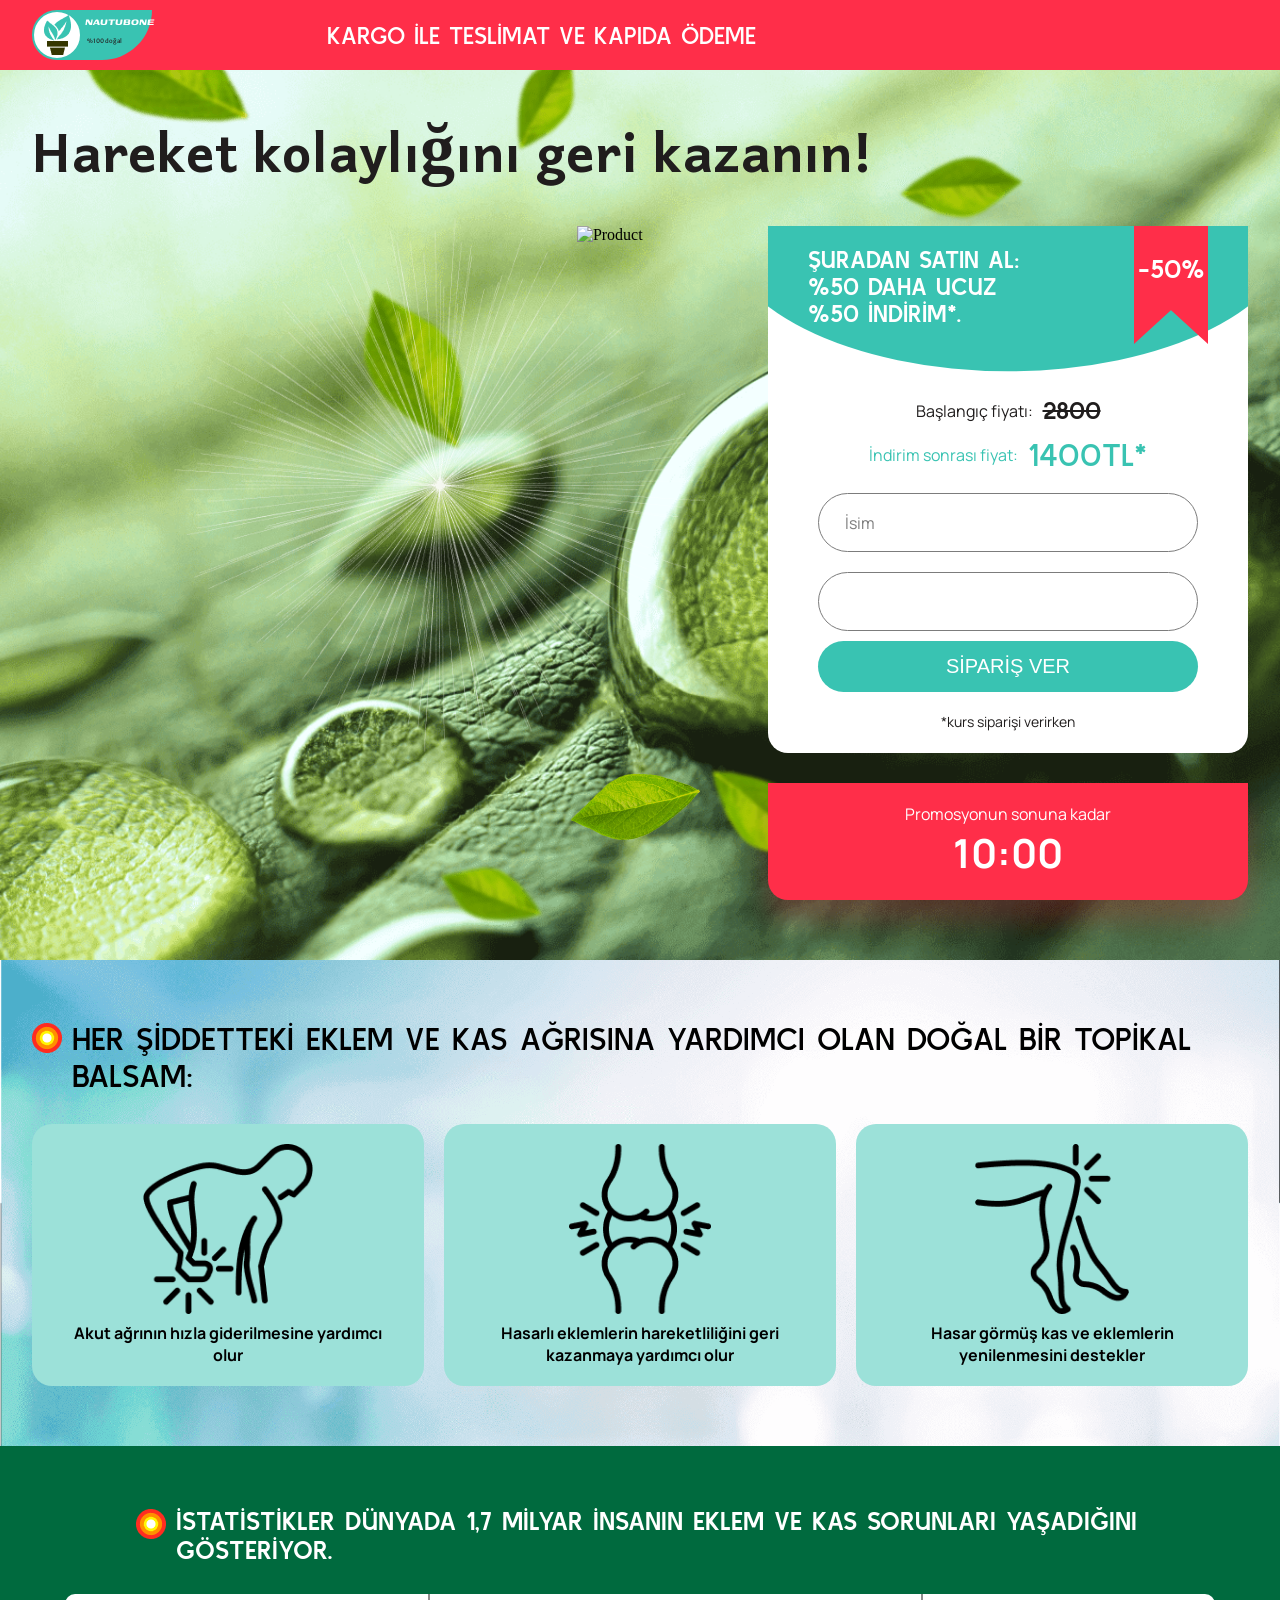
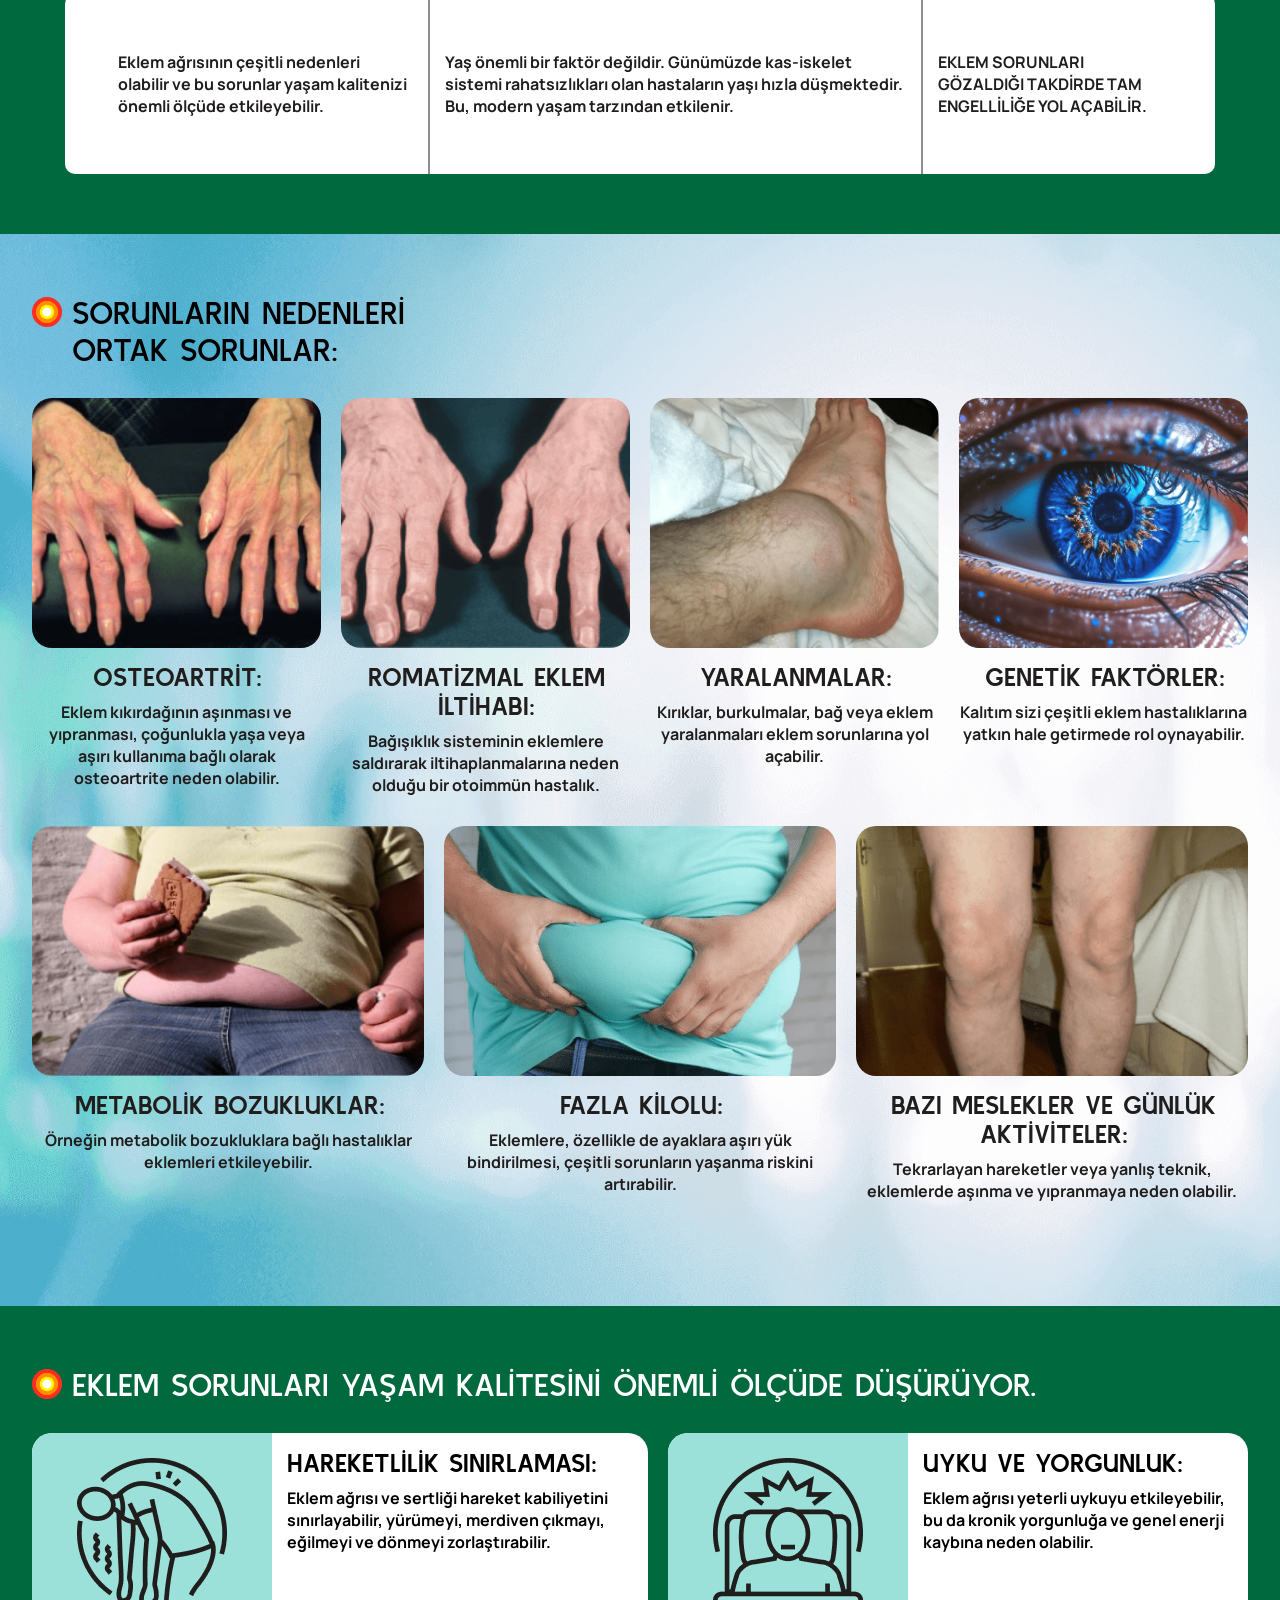
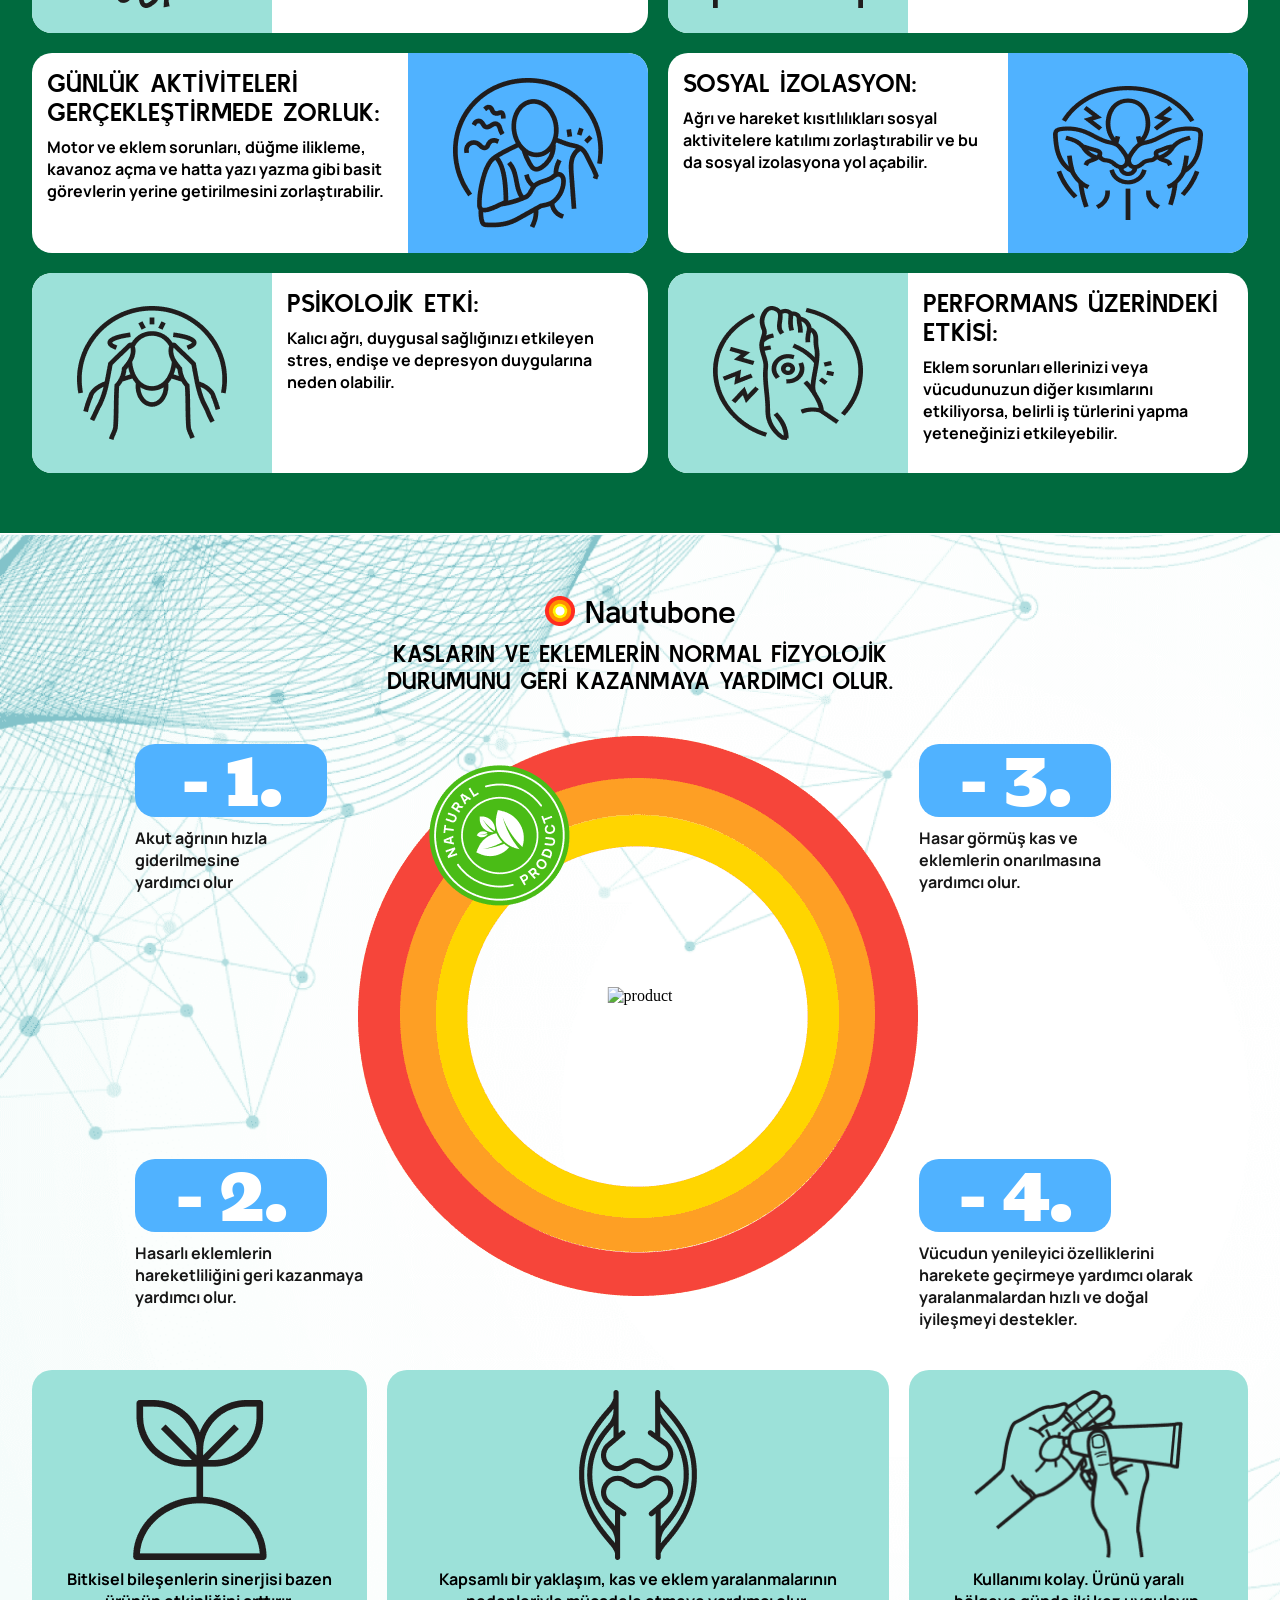
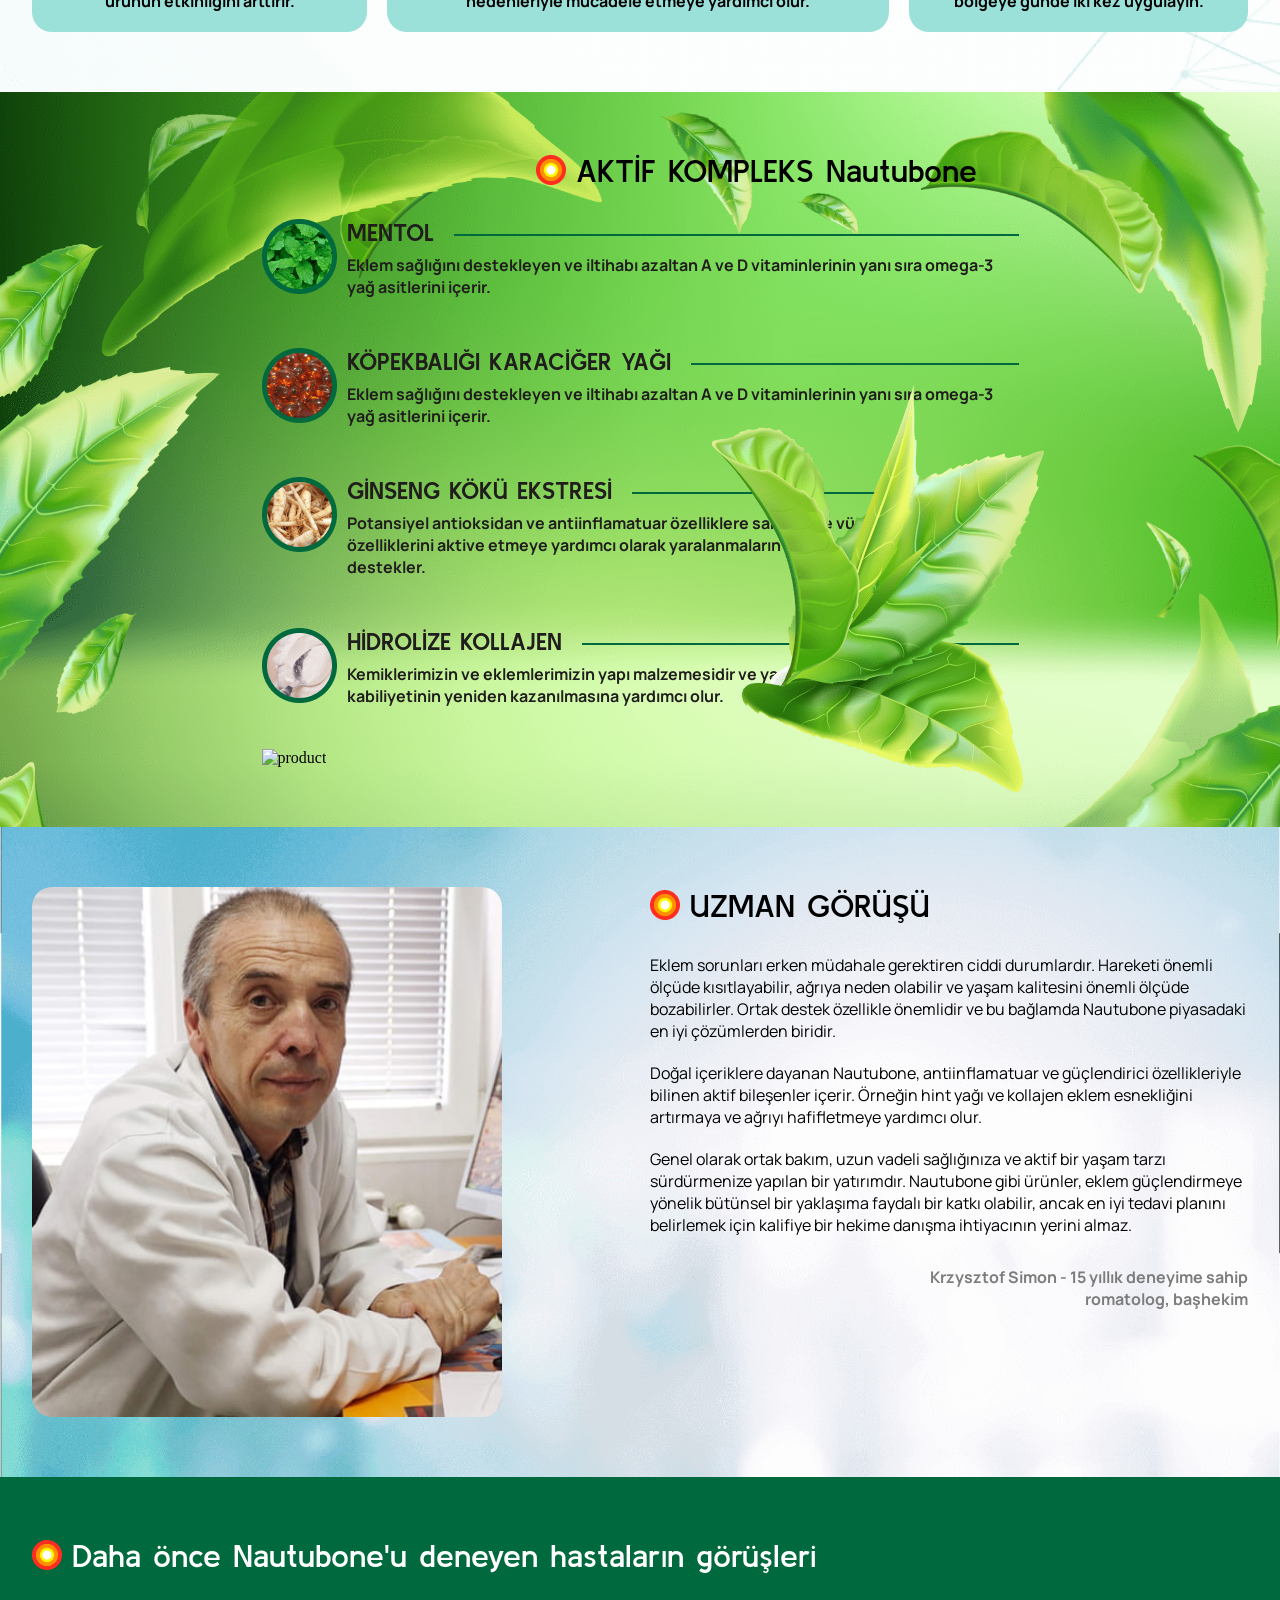
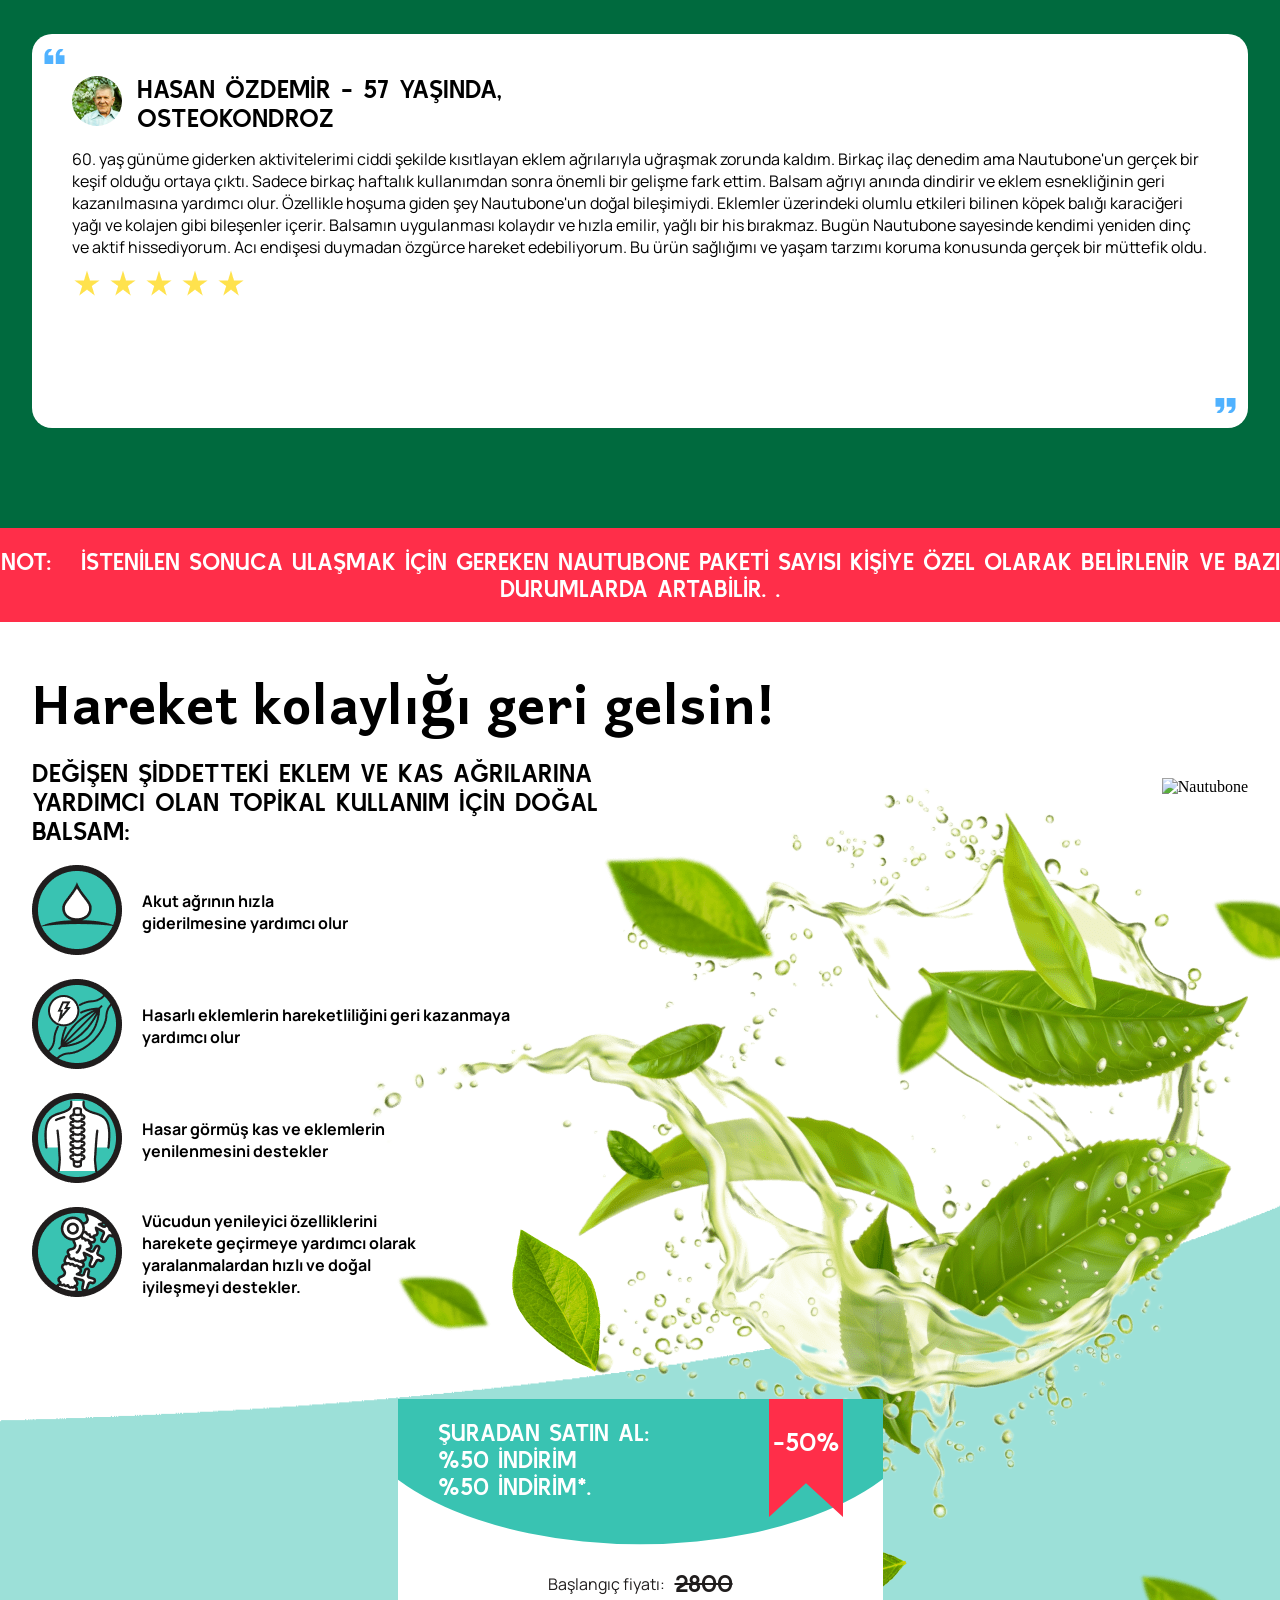
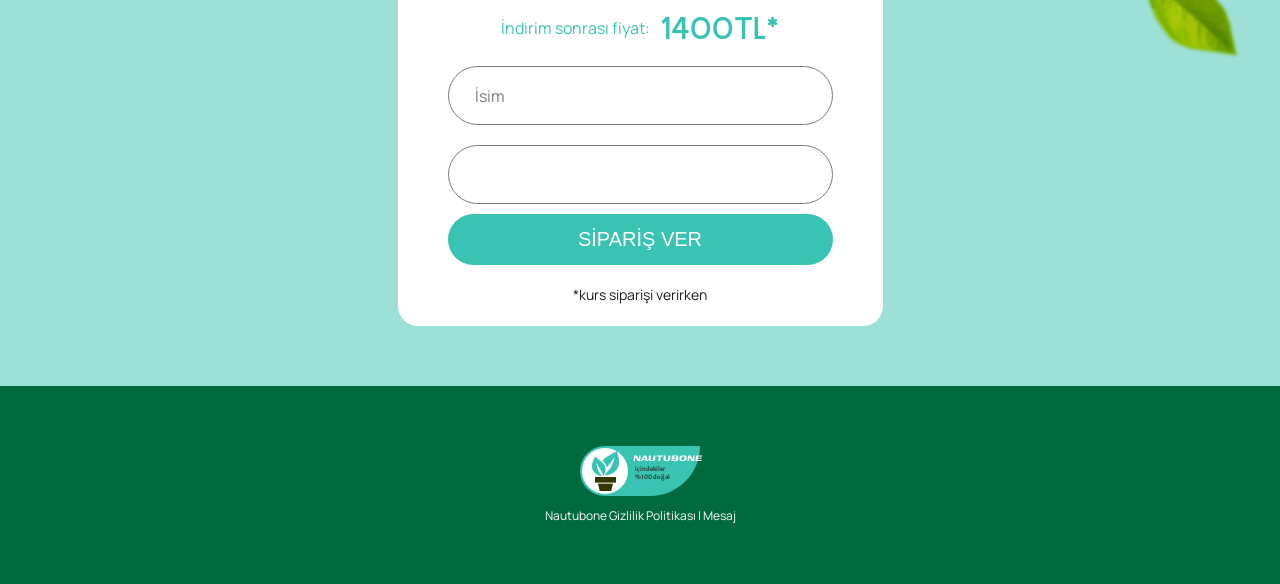
==== index.html @ 03a86146 "Connect form to MonadLead API via fetch() - api_key 185bc954... offer_id 1218" ====
<!DOCTYPE html>
<html lang="tr-TR"><head><base><meta name="robots" content="noindex"><meta charset="UTF-8"><meta name="viewport" content="width=device-width, initial-scale=1.0"><link type="image/png" rel="shortcut icon" href="product.png"><title>Nautubone</title><!-- Open graph content --><meta property="og:url" content="#"><meta property="og:title" content="Nautubone"><meta property="og:site_name" content="Nautubone"><meta property="og:description" content="Nautubone - buy at a discounted price"><meta property="og:type" content="website"><meta property="og:image:url" content="./nautubone.png?v=1781892746"><meta property="og:image:type" content="image/jpg"><meta property="og:image:width" content="712"><meta property="og:image:height" content="649"><!-- Page scripts --><script src="core-scripts/jquery.js" type="text/javascript"></script><script src="core-scripts/jquery.validate.js" type="text/javascript"></script><script src="core-scripts/forms.js" type="text/javascript"></script><script src="core-scripts/dr-dtime.js" type="text/javascript"></script><script src="core-scripts/moment-with-locales.js" type="text/javascript"></script><!-- Page settings --><script>
      let settingsObject = {
          "country_code": "TR",
          "TR": {
              "name": "Turkey"
          }
      }
      let defaultCountry = "TR";
      let settings = {
          "paketi": [
          {
              "quantity": 1,
              "name": "1 = 1400TL",
              "oldPrice": "2800 ",
              "newPrice": "1400TL"
          },
          {
              "quantity": 2,
              "name": "2 = ",
              "oldPrice": "",
              "newPrice": ""
          },
          {
            "quantity": 2,
            "name": "3 = ",
            "oldPrice": "",
            "newPrice": ""
          }
        ],
          "phonePrefix": "+90"
      }
      let newPriceClass = "new-priceValue";
      let oldPriceClass = "old-priceValue";
  </script><!-- Validation style --><style>
      body {
          background-color: white !important;
      }

      .input-line-item {
          flex-direction: column;
      }

      label.errorValidate {
          text-align: center;
      }

      label.errorValidate {
          display: block;
          position: static;
          background: red;
          color: white;
          font-size: 16px;
          margin-top: 3px;
          margin: 0 auto;
          padding-left: 10px;
          padding-right: 10px;
          border-radius: 5px;
          width: 50%;
      }

      .errorBorder {
          border: 2px solid red !important;
      }

      .force-scroll {
          cursor: pointer;
      }
  </style><link rel="stylesheet" href="css/swiper-bundle.min.css"><link rel="stylesheet" href="css/style-1.css"><link rel="stylesheet" href="css/style.css"><link rel="stylesheet" href="css/intlTelInput.css"><link href="css/css2.css" rel="stylesheet"><!-- Обязательные стили для ошибок в форме--><style>
    .iti {
      margin-bottom: 10px;
    }

    .hide,
    .flag-dropdown {
      display: none;
    }

    .error-box {
      color: #fff;
      background-color: #de5042 !important;
      border-radius: 5px;
      text-align: center;
      width: 240px;
      font-size: 13px;
      line-height: 20px;
      margin: 5px auto !important;
      z-index: 100;
    }

    input:invalid {
      box-shadow: none;
    }

    .form::before {
      content: "-50%";
      position: absolute;
      top: 0;
      right: 4rem;
      z-index: 1;
      width: 74px;
      height: 119px;
      padding-top: 28px;
      color: white;
      /* background-image: url("urn:scrapbook:download:error:https://domuniaffs.com/lander/img/form-mark.svg"); */
      background-repeat: no-repeat;
      font-family: Kulim Park;
      font-size: 26px;
      font-style: normal;
      font-weight: 700;
      line-height: normal;
      text-transform: uppercase;

      padding-left: 4px;
    }
  </style></head><body>
  <header class="header"><div class="header__container content-width">
      <div class="logo">
        <div class="logo__cercle">
          <img src="img/logo.png" alt="logo"></div>
        <div class="logo__right">
          <h3 class="logo__title">Nautubone</h3>
          <p class="logo__text">
            <br>
            %100 doğal
          </p>
        </div>
      </div>
      <h2 class="header__title">Kargo ile teslimat ve kapıda ödeme
      </h2>
    </div>
  </header><main><section class="recupera"><div class="recupera__container content-width">
        <h1 class="recupera__title">Hareket kolaylığını geri kazanın!</h1>
        <div class="recupera__content">
          <form action="thankyou.html" method="GET" class="form cream__form" onsubmit="handleOrder(event, this)">

            <div class="form__header">
              <p class="form__header-text">
                Şuradan satın al: <br>
                %50 daha ucuz <br>
                %50 indirim*. </p>
            </div>
            <div class="form__content">
              <div class="price">
                <p class="price__old">
                  <span class="price__old--description">Başlangıç ​​fiyatı:</span> <span class="price__old--value oldPriceAndLabelForLandingInfoApi">2800 </span>
                </p>
                <p class="price__new">
                  <span class="price__new--description">İndirim sonrası fiyat: </span> <span class="price__new--value priceAndLabelForLandingInfoApi">1400TL</span>
                </p>
              </div>
              <input class="form__input" name="name" required="" placeholder="İsim" type="text" value=""><input class="form__input" name="phone" placeholder="" required="" type="tel" value=""><button type="submit" class="form__btn btn">sipariş ver</button>
              <p class="form__note">*kurs siparişi verirken</p>
            </div>
            <div class="form__footer">
              <p>Promosyonun sonuna kadar</p>
              <div class="timer">
                <div class="time-container">
                  <div class="timer1">10:00</div>
                </div>
              </div>
            </div>

            <select style="display: none;" name="country_code"><option value="TR">Turkey</option></select></form>
          <div class="prod">
            <div class="prod__img">
              <img src="img/nautubonetr.png" alt="Product" style="max-width: 250px"></div>
            <div class="prod__bg">
              <img src="img/bgprod.png" alt="bg"></div>
            <div class="items items__1"><img src="img/1.png" alt="item"></div>
            <div class="items items__2"><img src="img/2.png" alt="item"></div>
            <div class="items items__3"><img src="img/3.png" alt="item"></div>
            <div class="items items__4"><img src="img/4.png" alt="item"></div>
            <div class="items items__5"><img src="img/5.png" alt="item"></div>
            <div class="items items__6"><img src="img/6.png" alt="item"></div>
            <div class="items items__7"><img src="img/7.png" alt="item"></div>
          </div>
        </div>
      </div>
    </section><section class="balsamo"><div class="balsamo__container content-width">
        <h2 class="balsamo__title section__title">Her şiddetteki eklem ve kas ağrısına yardımcı olan doğal bir topikal balsam:</h2>
        <div class="balsamo__items">
          <div class="balsamo__item">
            <div class="img"><img src="img/b1.png"></div>
            <p class="balsamo__text">

              <a href="#">Akut ağrının hızla giderilmesine yardımcı olur <br></a>
            </p>
          </div>
          <div class="balsamo__item">
            <div class="img"><img src="img/b2.png"></div>
            <p class="balsamo__text"><a href="#">Hasarlı eklemlerin hareketliliğini geri kazanmaya yardımcı olur</a></p>
          </div>
          <div class="balsamo__item">
            <div class="img"><img src="img/b3.png"></div>
            <p class="balsamo__text">Hasar görmüş kas ve eklemlerin yenilenmesini destekler</p>
          </div>
        </div>
      </div>
    </section><section class="estadisticas"><div class="estadisticas__container content-width">
        <h3 class="estadisticas__title section__title">
          İSTATİSTİKLER DÜNYADA 1,7 MİLYAR İNSANIN EKLEM VE KAS SORUNLARI YAŞADIĞINI GÖSTERİYOR.
        </h3>
        <div class="estadisticas__items">
          <div class="estadisticas__item">
            <p>Eklem ağrısının çeşitli nedenleri olabilir ve bu sorunlar yaşam kalitenizi önemli ölçüde etkileyebilir.</p>
          </div>
          <div class="line"></div>
          <div class="estadisticas__item">
            <p>Yaş önemli bir faktör değildir. Günümüzde kas-iskelet sistemi rahatsızlıkları olan hastaların yaşı hızla düşmektedir. Bu, modern yaşam tarzından etkilenir.</p>
          </div>
          <div class="line"></div>
          <div class="estadisticas__item">
            <p>EKLEM SORUNLARI GÖZALDIĞI TAKDİRDE TAM ENGELLİLİĞE YOL AÇABİLİR.</p>
          </div>
        </div>
      </div>
    </section><section class="problemas"><div class="problemas__container content-width">
        <h2 class="problemas__title section__title">
          SORUNLARIN NEDENLERİ <br>
          ORTAK SORUNLAR: </h2>
        <div class="problemas__visible">
          <div class="problemas__items problemas__items-top">
            <div class="problemas__item">
              <div class="img"><img src="img/p1.png"></div>
              <h3 class="title"><a href="#">Osteoartrit:</a></h3>
              <p class="problemas__text">Eklem kıkırdağının aşınması ve yıpranması, çoğunlukla yaşa veya aşırı kullanıma bağlı olarak osteoartrite neden olabilir.</p>
            </div>
            <div class="problemas__item">
              <div class="img"><img src="img/p2.png"></div>
              <h3 class="title"><a href="#">Romatizmal eklem iltihabı: </a></h3>
              <p class="problemas__text">Bağışıklık sisteminin eklemlere saldırarak iltihaplanmalarına neden olduğu bir otoimmün hastalık.</p>
            </div>
            <div class="problemas__item">
              <div class="img"><img src="img/p3.png"></div>
              <h3 class="title"><a href="#">Yaralanmalar:</a></h3>
              <p class="problemas__text">Kırıklar, burkulmalar, bağ veya eklem yaralanmaları eklem sorunlarına yol açabilir.</p>
            </div>
            <div class="problemas__item">
              <div class="img"><img src="img/p4.png"></div>
              <h3 class="title"><a href="#">Genetik faktörler:</a></h3>
              <p class="problemas__text">Kalıtım sizi çeşitli eklem hastalıklarına yatkın hale getirmede rol oynayabilir.</p>
            </div>
          </div>
          <div class="problemas__items problemas__items-bot">
            <div class="problemas__item">
              <div class="img"><img src="img/p5.png"></div>
              <h3 class="title"><a href="#">Metabolik bozukluklar:</a></h3>
              <p class="problemas__text">Örneğin metabolik bozukluklara bağlı hastalıklar eklemleri etkileyebilir.</p>
            </div>
            <div class="problemas__item">
              <div class="img"><img src="img/p6.png"></div>
              <h3 class="title"><a href="#">Fazla kilolu:</a></h3>
              <p class="problemas__text">Eklemlere, özellikle de ayaklara aşırı yük bindirilmesi, çeşitli sorunların yaşanma riskini artırabilir.</p>
            </div>
            <div class="problemas__item">
              <div class="img"><img src="img/p7.png"></div>
              <h3 class="title"><a href="#">Bazı meslekler ve günlük aktiviteler:</a></h3>
              <p class="problemas__text">Tekrarlayan hareketler veya yanlış teknik, eklemlerde aşınma ve yıpranmaya neden olabilir.</p>
            </div>
          </div>
        </div>
      </div>
    </section><section class="articulares"><div class="articulares__container content-width">
        <h2 class="articulares__title section__title">EKLEM SORUNLARI YAŞAM KALİTESİNİ ÖNEMLİ ÖLÇÜDE DÜŞÜRÜYOR.</h2>
        <div class="articulares__flex">
          <div class="articulares__left">
            <div class="articulares__item">
              <div class="img"><img src="img/a1.png"></div>
              <div class="content">
                <h3 class="title"><a href="#">Hareketlilik sınırlaması:</a></h3>
                <p class="articulares__text">
                  Eklem ağrısı ve sertliği hareket kabiliyetini sınırlayabilir, yürümeyi, merdiven çıkmayı, eğilmeyi ve dönmeyi zorlaştırabilir.</p>
              </div>
            </div>
            <div class="articulares__item">
              <div class="img"><img src="img/a2.png"></div>
              <div class="content">
                <h3 class="title"><a href="#">Günlük aktiviteleri gerçekleştirmede zorluk: </a></h3>
                <p class="articulares__text">
                  Motor ve eklem sorunları, düğme ilikleme, kavanoz açma ve hatta yazı yazma gibi basit görevlerin yerine getirilmesini zorlaştırabilir.</p>
              </div>
            </div>
            <div class="articulares__item">
              <div class="img"><img src="img/a3.png"></div>
              <div class="content">
                <h3 class="title"><a href="#">Psikolojik etki:</a></h3>
                <p class="articulares__text">Kalıcı ağrı, duygusal sağlığınızı etkileyen stres, endişe ve depresyon duygularına neden olabilir.</p>
              </div>
            </div>
          </div>
          <div class="articulares__right">
            <div class="articulares__item">
              <div class="img"><img src="img/a4.png"></div>
              <div class="content">
                <h3 class="title"><a href="#">Uyku ve yorgunluk:</a></h3>
                <p class="articulares__text">
                  Eklem ağrısı yeterli uykuyu etkileyebilir, bu da kronik yorgunluğa ve genel enerji kaybına neden olabilir.</p>
              </div>
            </div>
            <div class="articulares__item">
              <div class="img"><img src="img/a5.png"></div>
              <div class="content">
                <h3 class="title"><a href="#">Sosyal izolasyon:</a></h3>
                <p class="articulares__text">
                  Ağrı ve hareket kısıtlılıkları sosyal aktivitelere katılımı zorlaştırabilir ve bu da sosyal izolasyona yol açabilir. </p>
              </div>
            </div>
            <div class="articulares__item">
              <div class="img"><img src="img/a6.png"></div>
              <div class="content">
                <h3 class="title"><a href="#">Performans üzerindeki etkisi:</a></h3>
                <p class="articulares__text">
                  Eklem sorunları ellerinizi veya vücudunuzun diğer kısımlarını etkiliyorsa, belirli iş türlerini yapma yeteneğinizi etkileyebilir.</p>
              </div>
            </div>
          </div>
        </div>
      </div>
    </section><section class="maxiflex"><div class="maxiflex__container content-width">
        <h2 class="maxiflex__title section__title"><a href="#">Nautubone</a></h2>
        <h3 class="maxiflex__subtitle">Kasların ve eklemlerin normal fizyolojik durumunu geri kazanmaya yardımcı olur.</h3>
        <div class="maxiflex__items">
          <div class="maxiflex__item">
            <h3 class="title">- 1.</h3>
            <p class="text">Akut ağrının hızla giderilmesine yardımcı olur</p>
          </div>
          <div class="maxiflex__item">
            <h3 class="title">- 2.</h3>
            <p class="text">Hasarlı eklemlerin hareketliliğini geri kazanmaya yardımcı olur.</p>
          </div>
          <div class="maxiflex__item">
            <h3 class="title">- 3.</h3>
            <p class="text">Hasar görmüş kas ve eklemlerin onarılmasına yardımcı olur.</p>
          </div>
          <div class="maxiflex__item">
            <h3 class="title">- 4.</h3>
            <p class="text">Vücudun yenileyici özelliklerini harekete geçirmeye yardımcı olarak yaralanmalardan hızlı ve doğal iyileşmeyi destekler.</p>
          </div>
        </div>
        <div class="maxiflex__bg">
          <img src="img/naturalBg.png" alt="bg" class="bg"><img src="img/nautubonetr.png" alt="product" class="main" style="max-width: 210px"><img src="img/natural.png" class="natural"><img src="img/nautubonetr.png" alt="product" class="prod-min" style="max-width: 210px"></div>
        <div class="maxiflex__carts">
          <div class="maxiflex__cart">
            <div class="img"><img src="img/c1.png" alt="Synergia składników ziołowych"></div>
            <p class="text">Bitkisel bileşenlerin sinerjisi bazen ürünün etkinliğini arttırır.</p>
          </div>
          <div class="maxiflex__cart">
            <div class="img"><img src="img/c2.png" alt="Kompleksowe podejście"></div>
            <p class="text">Kapsamlı bir yaklaşım, kas ve eklem yaralanmalarının nedenleriyle mücadele etmeye yardımcı olur.</p>
          </div>
          <div class="maxiflex__cart">
            <div class="img"><img src="img/c3.png" alt="Łatwy w użyciu"></div>
            <p class="text">Kullanımı kolay. Ürünü yaralı bölgeye günde iki kez uygulayın.</p>
          </div>
        </div>
      </div>
    </section><section class="activo"><div class="activo__container content-width">
        <div class="activo__info">
          <h2 class="activo__title section__title">AKTİF KOMPLEKS <a href="#">Nautubone</a></h2>
          <div class="activo__items">
            <div class="activo__item">
              <div class="img"><img src="img/a1-1.png"></div>
              <div class="head">
                <h3 class="title">Mentol </h3>
                <div class="line"></div>
              </div>
              <p class="content">Eklem sağlığını destekleyen ve iltihabı azaltan A ve D vitaminlerinin yanı sıra omega-3 yağ asitlerini içerir.</p>
            </div>
            <div class="activo__item">
              <div class="img"><img src="img/a2-1.png"></div>
              <div class="head">
                <h3 class="title">Köpekbalığı karaciğer yağı</h3>
                <div class="line"></div>
              </div>
              <p class="content">Eklem sağlığını destekleyen ve iltihabı azaltan A ve D vitaminlerinin yanı sıra omega-3 yağ asitlerini içerir.</p>
            </div>
            <div class="activo__item">
              <div class="img"><img src="img/a3-1.png"></div>
              <div class="head">
                <h3 class="title">Ginseng kökü ekstresi</h3>
                <div class="line"></div>
              </div>
              <p class="content">
                Potansiyel antioksidan ve antiinflamatuar özelliklere sahiptir ve vücudun yenileyici özelliklerini aktive etmeye yardımcı olarak yaralanmaların hızlı ve doğal iyileşmesini destekler.
              </p>
            </div>
            <div class="activo__item">
              <div class="img"><img src="img/a4-1.png"></div>
              <div class="head">
                <h3 class="title">Hidrolize kollajen</h3>
                <div class="line"></div>
              </div>
              <p class="content">Kemiklerimizin ve eklemlerimizin yapı malzemesidir ve yaralı eklemlerin hareket kabiliyetinin yeniden kazanılmasına yardımcı olur.</p>
            </div>
          </div>
          <div class="activo__prod">
            <img src="img/nautubonetr.png" alt="product" class="prod" style="max-width: 250px"><img src="img/xr.png" alt="mentol" class="xr"></div>
        </div>
      </div>
    </section><section class="experto"><div class="experto__container content-width">
        <div class="experto-wrapper">
          <h2 class="experto__title-min section__title">UZMAN GÖRÜŞÜ</h2>
          <div class="experto__img">
            <img src="img/experd.jpg" alt="Alerio Paredes"></div>
        </div>
        <div class="experto__content">
          <h2 class="experto__title section__title">UZMAN GÖRÜŞÜ</h2>
          <p class="experto__text">
            Eklem sorunları erken müdahale gerektiren ciddi durumlardır. Hareketi önemli ölçüde kısıtlayabilir, ağrıya neden olabilir ve yaşam kalitesini önemli ölçüde bozabilirler. Ortak destek özellikle önemlidir ve bu bağlamda Nautubone piyasadaki en iyi çözümlerden biridir.
          </p>
          <p class="experto__text">
            Doğal içeriklere dayanan Nautubone, antiinflamatuar ve güçlendirici özellikleriyle bilinen aktif bileşenler içerir. Örneğin hint yağı ve kollajen eklem esnekliğini artırmaya ve ağrıyı hafifletmeye yardımcı olur.
          </p>
          <p class="experto__text">
            Genel olarak ortak bakım, uzun vadeli sağlığınıza ve aktif bir yaşam tarzı sürdürmenize yapılan bir yatırımdır. Nautubone gibi ürünler, eklem güçlendirmeye yönelik bütünsel bir yaklaşıma faydalı bir katkı olabilir, ancak en iyi tedavi planını belirlemek için kalifiye bir hekime danışma ihtiyacının yerini almaz.
          </p>
          <p class="experto__subtext">Krzysztof Simon - 15 yıllık deneyime sahip romatolog, başhekim</p>
        </div>
      </div>
    </section><section class="comments"><div class="comments__container content-width">
        <h2 class="comments__title section__title">Daha önce Nautubone'u deneyen hastaların görüşleri</h2>
        <div class="swiper comments__content">
          <div class="swiper-wrapper">
            <div class="swiper-slide comments__item">
              <div class="top">
                <div class="avatar"><img src="img/ava1.jpg" alt="avatar"></div>
                <h3 class="title">
                  Hasan Özdemir - 57 yaşında, <br>
                  osteokondroz </h3>
              </div>
              <div class="comments-wrapper">
                <p class="content">
                  60. yaş günüme giderken aktivitelerimi ciddi şekilde kısıtlayan eklem ağrılarıyla uğraşmak zorunda kaldım. Birkaç ilaç denedim ama Nautubone'un gerçek bir keşif olduğu ortaya çıktı. Sadece birkaç haftalık kullanımdan sonra önemli bir gelişme fark ettim. Balsam ağrıyı anında dindirir ve eklem esnekliğinin geri kazanılmasına yardımcı olur. Özellikle hoşuma giden şey Nautubone'un doğal bileşimiydi. Eklemler üzerindeki olumlu etkileri bilinen köpek balığı karaciğeri yağı ve kolajen gibi bileşenler içerir. Balsamın uygulanması kolaydır ve hızla emilir, yağlı bir his bırakmaz. Bugün Nautubone sayesinde kendimi yeniden dinç ve aktif hissediyorum. Acı endişesi duymadan özgürce hareket edebiliyorum. Bu ürün sağlığımı ve yaşam tarzımı koruma konusunda gerçek bir müttefik oldu.
                </p>
              </div>
              <div class="strars">
                <img src="img/star.png" alt="rait"><img src="img/star.png" alt="rait"><img src="img/star.png" alt="rait"><img src="img/star.png" alt="rait"><img src="img/star.png" alt="rait"></div>
            </div>
            <div class="swiper-slide comments__item">
              <div class="top">
                <div class="avatar"><img src="img/ava2.jpg" alt="avatar"></div>
                <h3 class="title">
                  Zeynep Kara - 43 yaşında,
                  <br>
                  artrit
                </h3>
              </div>
              <div class="comments-wrapper">
                <p class="content">
                  Artritin neden olduğu eklem ağrısı uzun yıllardır beni rahatsız ediyor. Birkaç eczane analogunu denedim ama Nautubone inanılmaz derecede etkiliydi. Alerjim olduğundan doğal bileşime sahip bir ilaç bulmak benim için önemliydi. Nautubone herhangi bir alerjik reaksiyona neden olmadı. Kullanımın ilk günlerinden itibaren rahatlama hissettim. Balsam anında ağrıyı hafifletir ve iltihabı azaltır. Özellikle 4 haftalık kullanımdan sonra esnekliğin arttığını ve günlük hareketlerde daha az kısıtlama olduğunu fark ettim.
                </p>
              </div>
              <div class="strars">
                <img src="img/star.png" alt="rait"><img src="img/star.png" alt="rait"><img src="img/star.png" alt="rait"><img src="img/star.png" alt="rait"><img src="img/star.png" alt="rait"></div>
            </div>
            <div class="swiper-slide comments__item">
              <div class="top">
                <div class="avatar"><img src="img/ava3.jpg" alt="avatar"></div>
                <h3 class="title">
                  Merem Shen – 38 yaşında,
                  <br>
                  yaralanmadan iyileşme
                </h3>
              </div>
              <div class="comments-wrapper">
                <p class="content">
                  Birkaç yıldır spor salonunda egzersiz yapıyorum ve dikkatsiz hareketlerden kaynaklanan eklem yaralanmaları benim için gerçek bir zorluktu. Ağrı ve hareket kısıtlılığı faaliyetlerimi ciddi şekilde etkiledi. Etkili bir kurtarma ürünü arayışımda Nautubone'u denedim ve sonuçlardan etkilendim. 4 haftalık kullanımın ardından normal antrenman rejimime döndüm. Nautubone'u herkese tavsiye ederim.
                </p>
              </div>
              <div class="strars">
                <img src="img/star.png" alt="rait"><img src="img/star.png" alt="rait"><img src="img/star.png" alt="rait"><img src="img/star.png" alt="rait"><img src="img/star.png" alt="rait"></div>
            </div>
            <div class="swiper-slide comments__item">
              <div class="top">
                <div class="avatar"><img src="img/ava4.jpg" alt="avatar"></div>
                <h3 class="title">
                  Elif Toprak – 53 yaşında, <br>
                  osteokondroz </h3>
              </div>
              <div class="comments-wrapper">
                <p class="content">
                  Diz ağrısını hafifletmek için Nautubone'u kullandım. Acı, kelimenin tam anlamıyla birkaç dakika içinde anında ortadan kayboldu. Ama beni en çok şaşırtan şey ikinci günde iltihap ve şişliğin azalmasıydı. Ağrı zaman zaman geri geliyor ama merhemi yeni kullanmaya başladım, bu yüzden yakında daha iyi hissedeceğimi düşünüyorum.
                </p>
              </div>
              <div class="strars">
                <img src="img/star.png" alt="rait"><img src="img/star.png" alt="rait"><img src="img/star.png" alt="rait"><img src="img/star.png" alt="rait"><img src="img/star.png" alt="rait"></div>
            </div>
            <div class="swiper-slide comments__item">
              <div class="top">
                <div class="avatar"><img src="img/ava5.jpg" alt="avatar"></div>
                <h3 class="title">
                  Mustafa Çelik - 48 yaşında, <br>
                  bir sakatlığın ardından iyileşiyor
                </h3>
              </div>
              <div class="comments-wrapper">
                <p class="content">
                  Eklem sorunlarım için gerçek bir çare olduğu ortaya çıkan Nautubone balsamını kullanma deneyimimi paylaşmaktan mutluluk duyuyorum. Uzun süre bacaklarımda ağrı ve rahatsızlık hissettim, bu da aktivitemi ve yaşam sevincimi ciddi şekilde kısıtladı. Eczaneden çeşitli kremler ve jeller denememe rağmen sonuçlar hep geçiciydi. Ancak dedikleri gibi arayan her zaman bulur. Ve Nautubone balsamını buldum. İlk başta bu konuda şüpheciydim çünkü zaten eklem problemleri için birçok çözüm yolu denemiştim. Ancak denemeye karar verdim ve merhemi düzenli olarak diz eklemine sürmeye başladım. Sadece bir hafta sonra sonuçlardan etkilendim. Artık balsamı kullanmayı bıraktım, 3 ay geçti ve maraton koşmayı planlıyorum, eklemlerim tamamen iyileşti!
                </p>
              </div>
              <div class="strars">
                <img src="img/star.png" alt="rait"><img src="img/star.png" alt="rait"><img src="img/star.png" alt="rait"><img src="img/star.png" alt="rait"><img src="img/star.png" alt="rait"></div>
            </div>
            <div class="swiper-slide comments__item">
              <div class="top">
                <div class="avatar"><img src="img/ava6.jpg" alt="avatar"></div>
                <h3 class="title">
                  Aişe Aksu - 51 yaşında,
                  <br>
                  osteochondroza
                </h3>
              </div>
              <div class="comments-wrapper">
                <p class="content">İlk başta sırt ağrısı sorunlarımı doktorların yardımıyla çözmeye çalıştım ama hiçbir şey yardımcı olmadı. Antiinflamatuar ilaçlar midemi ağrıttı. Daha sonra şifalı bitkilere ve dualara yöneldim. Ama bu bile faydasızdı. Sonra Nautubone balsamı ile karşılaştım. Tüm tedavi sürecini tamamladım. Bir hafta içinde ağrı neredeyse yok oldu! Birkaç gün sonra uzun mesafeler yürüyebildim ve normal şekilde çalışabildim. Teşekkür ederiz, ailemizi kurtardınız.
                </p>
              </div>
              <div class="strars">
                <img src="img/star.png" alt="rait"><img src="img/star.png" alt="rait"><img src="img/star.png" alt="rait"><img src="img/star.png" alt="rait"><img src="img/star.png" alt="rait"></div>
            </div>
          </div>
          <div class="swiper-pagination comments__pagination"></div>
        </div>

      </div>
    </section><section class="attention"><span class="title">Not:</span> <span class="text"> İstenilen sonuca ulaşmak için gereken Nautubone paketi sayısı kişiye özel olarak belirlenir ve bazı durumlarda artabilir.
      </span>.
    </section><section class="last"><div class="last__container content-width">
        <h2 class="last__title">Hareket kolaylığı geri gelsin!</h2>
        <div class="last__items">
          <div class="last__item">
            <h3 class="last__item-title">Değişen şiddetteki eklem ve kas ağrılarına yardımcı olan topikal kullanım için doğal balsam:</h3>
            <div class="items">
              <div class="item">
                <div class="ico"><img src="img/li1.png" alt="ico"></div>
                <p class="text">Akut ağrının hızla giderilmesine yardımcı olur</p>
              </div>
              <div class="item">
                <div class="ico"><img src="img/li2.png" alt="ico"></div>
                <p class="text">Hasarlı eklemlerin hareketliliğini geri kazanmaya yardımcı olur</p>
              </div>
              <div class="item">
                <div class="ico"><img src="img/li3.png" alt="ico"></div>
                <p class="text">Hasar görmüş kas ve eklemlerin yenilenmesini destekler</p>
              </div>
              <div class="item">
                <div class="ico"><img src="img/li4.png" alt="ico"></div>
                <p class="text">Vücudun yenileyici özelliklerini harekete geçirmeye yardımcı olarak yaralanmalardan hızlı ve doğal iyileşmeyi destekler.</p>
              </div>
            </div>
          </div>
          <div class="last__item">
            <div class="last__prod">
              <img src="img/nautubonetr.png" alt="Nautubone" class="prod" style="max-width: 250px"><img src="img/prBg.png" alt="bg" class="bg"><img src="img/l1.png" alt="l1" class="l1"><img src="img/l2.png" alt="l2" class="l2"><img src="img/l3.png" alt="l3" class="l3"><img src="img/l4.png" alt="l4" class="l4"><img src="img/l5.png" alt="l5" class="l5"><img src="img/l6.png" alt="l6" class="l6"><img src="img/l7.png" alt="l7" class="l7"></div>
          </div>
          <div class="last__item">
            <div class="last__form" id="order-form">
              <form action="thankyou.html" method="GET" class="form cream__form" onsubmit="handleOrder(event, this)">

                <div class="form__header">
                  <p class="form__header-text">
                    Şuradan satın al:
                    <br>
                    %50 indirim
                    <br>
                    %50 indirim*.
                  </p>
                </div>
                <div class="form__content">
                  <div class="price">
                    <p class="price__old">
                      <span class="price__old--description">Başlangıç ​​fiyatı:
                      </span> <span class="price__old--value oldPriceAndLabelForLandingInfoApi">2800 </span>
                    </p>
                    <p class="price__new">
                      <span class="price__new--description">İndirim sonrası fiyat:</span> <span class="price__new--value priceAndLabelForLandingInfoApi">1400TL</span>
                    </p>
                  </div>
                  <input class="form__input" name="name" required="" placeholder="İsim" type="text" value=""><input class="form__input" name="phone" placeholder="" required="" type="tel" value=""><button type="submit" class="form__btn btn">sipariş ver</button>
                  <p class="form__note">*kurs siparişi verirken</p>
                </div>

                <select style="display: none;" name="country_code"><option value="TR">Turkey</option></select></form>
            </div>
          </div>
        </div>
      </div>
    </section></main><footer class="footer"><div class="logo">
      <div class="logo__cercle">
        <img src="img/logo.png" alt="logo"></div>
      <div class="logo__right">
        <h3 class="logo__title">Nautubone</h3>
        <p class="logo__text">
          İçindekiler <br>
          %100 doğal </p>
      </div>
    </div>
    <div class="polici"><a target="_blank">Nautubone Gizlilik Politikası | Mesaj</a> </div>

  </footer><script src="js/moment-with-locales.min.js"></script><script src="js/marque.min.js"></script>
<script>
// Helper: get URL param
function getParam(name) {
  return new URLSearchParams(window.location.search).get(name) || '';
}

async function handleOrder(e, form) {
  e.preventDefault();

  var name  = form.querySelector('[name="name"]').value.trim();
  var phone = form.querySelector('[name="phone"]').value.trim();

  if (!name || !phone) return;

  // Disable button to avoid double submit
  var btn = form.querySelector('button[type="submit"]');
  if (btn) { btn.disabled = true; btn.textContent = '...'; }

  var payload = {
    api_key:      '185bc954642a73cdb0d9b8508d22fd7a',
    offer_id:     '1218',
    name:         name,
    phone:        phone,
    country_code: 'TR',
    base_url:     window.location.href,
    referrer:     document.referrer || window.location.href,
    sub_1:        getParam('sub_1'),
    sub_2:        getParam('sub_2'),
    sub_3:        getParam('sub_3'),
    sub_4:        getParam('sub_4'),
    sub_5:        getParam('sub_5'),
    utm_campaign: getParam('utm_campaign'),
    utm_source:   getParam('utm_source'),
    utm_medium:   getParam('utm_medium'),
    utm_term:     getParam('utm_term'),
    utm_content:  getParam('utm_content')
  };

  try {
    await fetch('https://api.monadlead.com/api/v1/orders/create/', {
      method: 'POST',
      headers: { 'Content-Type': 'application/json' },
      body: JSON.stringify(payload)
    });
  } catch(err) {
    // Even on network error, redirect so UX is not broken
    console.error('API error:', err);
  }

  window.location.href = 'thankyou.html';
}
</script>
</body></html>
---- css/style-1.css ----
﻿@import url("css2-1.css");
*,
*::after,
*::before {
  margin: 0;
  padding: 0;
  box-sizing: border-box;
}

:root {
  --swiper-pagination-bottom: -40px;
  --swiper-navigation-size: 10px;
  --swiper-pagination-bullet-size: 10px;
  --swiper-pagination-bullet-horizontal-gap: 5px;
  --swiper-pagination-bullet-inactive-color: #fff;
  --swiper-pagination-color: #39c3b2;
}

html,
body {
  overflow-x: hidden;
}

html {
  font-size: 62.5%;
}

body {
  font-size: 1.6rem;
}

a {
  outline: none;
  text-decoration: none;
  color: inherit;
}

button {
  border: none;
  outline: none;
}

ul {
  list-style: none;
}

h1 {
  font-size: 4rem;
}

@media screen and (max-width: 480px) {
  h1 {
    font-size: 3rem;
  }
}
h2 {
  font-size: 2.6rem;
}

@media screen and (max-width: 480px) {
  h2 {
    font-size: 2.2rem;
  }
}
h3 {
  font-size: 2rem;
}

@media screen and (max-width: 480px) {
  h3 {
    font-size: 1.6rem;
  }
}
.btn {
  padding: 1.4rem;
  border-radius: 4rem;
  color: #fff;
  background-color: #39c3b2;
  font-size: 2rem;
  cursor: pointer;
  transition: all 0.4s;
  text-align: center;
  text-transform: uppercase;
}

.btn:hover {
  background-color: #249285;
}

.section__title {
  position: relative;
  color: #000;
  font-family: Kulim Park;
  font-size: 3.2rem;
  font-style: normal;
  font-weight: 600;
  line-height: normal;
}
.section__title::before {
  display: block;
  position: absolute;
  content: "";
  background: url("../img/point.png");
  width: 30px;
  height: 30px;
  top: 3px;
  left: -40px;
}

.content-width {
  max-width: 125.6rem;
  padding-left: 2rem;
  padding-right: 2rem;
  margin: 0 auto;
}

.header {
  background: #ff2e49;
  padding-top: 1rem;
  padding-bottom: 1rem;
}
.header__container {
  display: flex;
  justify-content: flex-start;
  align-items: center;
  gap: 17.5rem;
}
.header__title {
  color: #fff;
  font-family: Kulim Park;
  font-size: 3.2rem;
  font-style: normal;
  font-weight: 600;
  line-height: normal;
  text-transform: uppercase;
  white-space: nowrap;
}

.logo {
  display: flex;
}
.logo__cercle {
  border-radius: 50%;
  border: 2px solid #39c3b2;
  background: #fff;
  width: 5rem;
  height: 5rem;
  display: flex;
  justify-content: center;
  align-items: center;
  position: relative;
  z-index: 2;
}
.logo__right {
  margin-left: -2.5rem;
  width: 9.5rem;
  background: #39c3b2;
  border-bottom-right-radius: 5rem;
}
.logo__title {
  margin-left: 2.8rem;
  margin-top: 0.4rem;
  color: #fff;
  text-align: center;
  font-family: Genos;
  font-size: 1.2rem;
  line-height: 1.4rem;
  font-style: italic;
  font-weight: 700;
  line-height: normal;
  text-transform: uppercase;
  -moz-text-align-last: left;
  text-align-last: left;
}
.logo__text {
  margin-left: 3rem;
  color: #252525;
  font-family: Merriweather Sans;
  font-size: 0.6rem;
  font-style: normal;
  font-weight: 400;
  line-height: normal;
  text-transform: lowercase;
}

@media screen and (max-width: 1066px) {
  .header {
    padding-right: 2rem;
    padding-right: 2rem;
  }
  .header__container {
    gap: 8.5rem;
  }
  .header__title {
    font-size: 2.4rem;
    font-weight: 700;
  }
}
@media screen and (min-width: 768px) {
  .header {
    padding-right: 0;
    padding-left: 0;
  }
  .header__title {
    font-size: 2.4rem;
  }
}
@media screen and (max-width: 767px) {
  .header {
    padding-right: 0;
    padding-left: 0;
    padding-top: 2.4rem;
    padding-bottom: 2.4rem;
  }
  .header__container {
    gap: 5.8rem;
    justify-content: center;
  }
  .header__title {
    font-size: 2.4rem;
    font-weight: 700;
    white-space: break-spaces;
    text-align: center;
  }
  .logo {
    display: none;
  }
}
@media screen and (max-width: 480px) {
  .header__title {
    font-size: 1.6rem;
  }
  .header {
    padding: 1.3rem 3rem;
  }
}
.recupera {
  background: url("../img/bgf.png") no-repeat;
  background-size: cover;
  background-position: bottom;
  overflow: hidden;
}
.recupera__container {
  padding-top: 6rem;
  padding-bottom: 6rem;
  overflow: visible;
}
.recupera__title {
  color: #201d1d;
  /* h1 */
  font-family: Harmattan;
  font-size: 7rem;
  font-style: normal;
  font-weight: 700;
  line-height: 80%; /* 56px */
}
.recupera__content {
  display: flex;
  margin-top: 40px;
  gap: 188px;
  flex-direction: row-reverse;
}

.prod {
  position: relative;
}
.prod__img {
  position: relative;
  z-index: 3;
  max-width: 476px;
}
.prod__img img {
  width: 100%;
}
.prod__bg {
  position: absolute;
  max-width: 596px;
  width: 596px;
  top: -4rem;
  right: -9.4rem;
  z-index: 1;
}
.prod__bg img {
  width: 100%;
}
.prod .items {
  position: absolute;
}
.prod .items__1 {
  top: -23.2rem;
  right: 37.076rem;
}
.prod .items__2 {
  top: -18.791rem;
  right: 5.639rem;
}
.prod .items__3 {
  top: 4rem;
  right: -23.461rem;
  transform: translate(100%, -100%);
}
.prod .items__4 {
  bottom: 2.114rem;
  right: -7.024rem;
  transform: translateX(82%);
}
.prod .items__5 {
  bottom: 0.423rem;
  left: -2.3rem;
  z-index: 4;
}
.prod .items__6 {
  bottom: 1.47rem;
  left: -1.885rem;
  transform: translate(-100%, 65%);
}
.prod .items__7 {
  top: 3.783rem;
  left: -4.651rem;
  transform: translateX(-100%);
}

@media screen and (max-width: 1920px) {
  .recupera__content {
    gap: 9.7916666667vw;
  }
}
@media screen and (max-width: 1050px) {
  .recupera__container {
    padding-right: 0;
  }
  .recupera__content {
    gap: 5.9375vw;
  }
}
@media screen and (max-width: 1000px) {
  .prod .items {
    position: absolute;
  }
  .prod .items__1 {
    top: -23.2rem;
    right: 26.076rem;
  }
  .prod .items__2 {
    top: -18.791rem;
    right: -7.361rem;
  }
  .prod .items__3 {
    top: 4rem;
    right: -23.461rem;
    transform: translate(100%, -100%);
  }
  .prod .items__4 {
    bottom: 2.114rem;
    right: -7.024rem;
    transform: translateX(82%);
  }
  .prod .items__5 {
    bottom: 1.423rem;
    left: 2.7rem;
    z-index: 4;
  }
  .prod .items__6 {
    bottom: 1.47rem;
    left: 6.115rem;
    transform: translate(-100%, 65%);
  }
  .prod .items__7 {
    top: 3.783rem;
    left: -4.651rem;
    transform: translateX(-100%);
  }
}
@media screen and (max-width: 944px) {
  .recupera__container {
    padding-top: 6rem;
    padding-bottom: 7.5rem;
    padding-left: 1.6rem;
    padding-right: 1.6rem;
  }
  .recupera__content {
    display: flex;
    margin-top: 34px;
    flex-direction: column;
    align-items: center;
    gap: 29px;
  }
  .prod .items {
    position: absolute;
  }
  .prod .items__1 {
    display: none;
  }
  .prod .items__2 {
    top: -18.791rem;
    right: -7.361rem;
  }
  .prod .items__3 {
    display: none;
  }
  .prod .items__4 {
    display: none;
  }
  .prod .items__5 {
    display: none;
  }
  .prod .items__6 {
    bottom: 10.47rem;
    left: 8.115rem;
    transform: translate(-100%, 65%);
  }
  .prod .items__7 {
    top: -5.217rem;
    left: 5.349rem;
    transform: translateX(-100%);
  }
}
@media screen and (max-width: 572px) {
  .recupera__container {
    padding-top: 4rem;
    padding-bottom: 14rem;
    overflow: visible;
  }
  .recupera__content {
    margin-top: 20px;
    gap: 124px;
  }
  .recupera__title {
    font-size: 4.8rem;
  }
  .prod__img {
    max-width: 300px;
  }
  .prod__img img {
    width: 100%;
  }
  .prod__bg {
    max-width: 478px;
    top: -12.4rem;
    right: -8.8rem;
    z-index: 1;
  }
}
@media screen and (max-width: 480px) {
  .recupera__container {
    padding-top: 4rem;
    padding-bottom: 10px;
    overflow: visible;
  }
  .recupera__content {
    margin-top: 20px;
    gap: 124px;
  }
  .recupera__title {
    font-size: 4.8rem;
  }
  .prod__img {
    max-width: 300px;
  }
  .prod__img img {
    width: 100%;
  }
  .prod__bg {
    max-width: 478px;
    top: -12.4rem;
    right: -8.8rem;
    z-index: 1;
  }
  .prod .items {
    display: none;
  }
}
@media screen and (max-width: 320px) {
  .recupera__container {
    padding-top: 4rem;
    padding-bottom: 6.2rem;
    overflow: visible;
    padding-left: 0;
    padding-right: 0;
  }
  .recupera__content {
    margin-top: 20px;
    gap: 81px;
  }
  .recupera__title {
    font-size: 4.8rem;
    padding-left: 0.8rem;
    padding-right: 0.8rem;
  }
  .prod__img {
    max-width: 300px;
    margin-left: 20px;
  }
  .prod__img img {
    width: 100%;
  }
  .prod__bg {
    max-width: 478px;
    top: -12.4rem;
    right: -8.8rem;
    z-index: 1;
  }
  .prod .items {
    display: none;
  }
}
.form {
  position: relative;
  z-index: 5;
  width: 100%;
  max-width: 48rem;
}

.form::before {
  content: "-75%";
  position: absolute;
  top: 0;
  right: 4rem;
  z-index: 1;
  width: 74px;
  height: 119px;
  padding-top: 28px;
  color: white;
  background-image: url("../img/form-mark.svg");
  background-repeat: no-repeat;
  font-family: Kulim Park;
  font-size: 26px;
  font-style: normal;
  font-weight: 700;
  line-height: normal;
  text-transform: uppercase;

  padding-left: 4px;
}

.form__header {
  padding: 2rem 4rem 7rem;
  background-color: #39c3b2;
  -webkit-clip-path: ellipse(60% 85% at 50% 0%);
  clip-path: ellipse(60% 85% at 50% 0%);
}
.form__header-text {
  color: #fff;
  /* txt2 */
  font-family: Kulim Park;
  font-size: 24px;
  font-style: normal;
  font-weight: 700;
  line-height: normal;
  text-transform: uppercase;
}

@media screen and (max-width: 375px) {
  .form__header {
    padding: 2rem 2rem 7rem;
  }
  .form__header-text {
    font-size: 16px;
    padding-left: 30px;
  }
}
.form__content {
  padding: 9.5rem 5rem 2.2rem;
  margin-top: -9.5rem;
  background-color: #fff;
  border-radius: 0rem 0rem 2rem 2rem;
  display: flex;
  flex-direction: column;
}

@media screen and (max-width: 480px) {
  .form__content {
    padding: 7.5rem 1rem 4.2rem;
  }
}
.form__input {
  padding: 1.75rem 2.6rem;
  border-radius: 3rem;
  border: 1px solid #7c7c7c;
  background: #fff;
  font-family: Manrope;
  font-size: 1.6rem;
  width: 100%;
  margin: 1rem 0;
}

.form__input:focus {
  outline: 1px solid #39c3b2;
}

.form__input::-moz-placeholder {
  color: #7c7c7c;
}

.form__input::placeholder {
  color: #7c7c7c;
}

.form__note {
  text-align: center;
  font-size: 1.4rem;
  color: #201d1d;
  margin-top: 2rem;
}

.form__footer {
  padding: 2rem 4rem;
  display: flex;
  flex-direction: column;
  align-items: center;
  border-radius: 0rem 0rem 2rem 2rem;
  background: #ff2e49;
  box-shadow: 0px 21px 25px 0px rgba(255, 46, 73, 0.2);
  margin-top: 3rem;
}

.form__footer > * {
  color: #fff;
  font-family: Manrope;
}

.form__note {
  text-align: center;
  font-size: 14px;
  font-family: Manrope;
}

.price {
  display: flex;
  align-items: center;
  justify-content: center;
  gap: 1rem;
  margin-bottom: 1rem;
  flex-direction: column;
}

/* @media screen and (max-width: 375px) {
  .price {
    gap: 1rem;
  }
} */
.price__old,
.price__new {
  font-weight: 700;
  display: flex;
  gap: 1rem;
  align-items: center;
}

.price__old span,
.price__new span {
  color: inherit;
}

.price__old {
  color: #201d1d;
  margin-bottom: 2px;
}
.price__old--description {
  color: #201d1d;
  /* txt */
  font-family: Manrope;
  font-size: 16px;
  font-style: normal;
  font-weight: 400;
  line-height: normal;
}

.price__old--value {
  text-decoration: line-through;
  font-family: Kulim Park;
  font-size: 24px;
  font-style: normal;
  font-weight: 700;
  line-height: normal;
  text-transform: uppercase;
}

@media screen and (max-width: 375px) {
  .price__old--value {
    font-size: 2rem;
  }
}
.price__new {
  color: #39c3b2;
}
.price__new--description {
  color: #201d1d;
  /* txt */
  font-family: Manrope;
  font-size: 16px;
  font-style: normal;
  font-weight: 400;
  line-height: normal;
}

.price__new--value {
  font-family: Kulim Park;
  font-size: 32px;
  font-style: normal;
  font-weight: 600;
  line-height: normal;
  text-transform: uppercase;
}

.price__new--value::after {
  content: "";
  color: inherit;
}

@media screen and (max-width: 375px) {
  .price__new--value {
    font-size: 2.5rem;
  }
}
.timer {
  font-weight: 700;
  font-size: 4rem;
  display: flex;
  align-items: center;
  gap: 1rem;
}

@media screen and (max-width: 375px) {
  .timer {
    font-size: 3rem;
  }
}
.time-container {
  display: flex;
  flex-direction: column;
  align-items: center;
}

.time-text {
  font-size: 1.2rem;
  font-weight: 300;
}

.priceAndLabelForLandingInfoApi::after {
  content: "*";
}
.balsamo {
  background: url("../img/bbg.png");
  background-repeat: no-repeat;
  background-position: center;
  background-size: cover;
}
.balsamo__container {
  padding-top: 6rem;
  padding-bottom: 6rem;
}
.balsamo__title {
  max-width: 1156px;
  text-transform: uppercase;
}
.balsamo__items {
  margin-top: 30px;
  display: flex;
  justify-content: center;
  gap: 20px;
}
.balsamo__item {
  padding: 2rem 3.5rem;
  border-radius: 20px;
  background: #9ce1d9;
  display: flex;
  flex-direction: column;
  align-items: center;
  gap: 8px;
  max-width: 392px;
  width: 100%;
}
.balsamo__item .img {
  max-height: 170px;
}
.balsamo__item .img img {
  height: 100%;
}
.balsamo__text {
  color: #000;
  text-align: center;
  /* txt4 */
  font-family: Manrope;
  font-size: 1.6rem;
  font-style: normal;
  font-weight: 700;
  line-height: normal;
  text-align: center;
}

@media screen and (max-width: 1320px) {
  .balsamo__title {
    margin-left: 4rem;
  }
}
@media screen and (max-width: 1000px) {
  .balsamo__title {
    font-size: 2.4rem;
  }
}
@media screen and (max-width: 970px) {
  .balsamo__item {
    padding: 2rem 0.67rem;
  }
}
@media screen and (max-width: 668px) {
  .balsamo__items {
    flex-direction: column;
    align-items: center;
  }
  .balsamo__item {
    max-width: 392px;
  }
}
@media screen and (max-width: 480px) {
  .balsamo__container {
    padding: 4.5rem 0.8rem 4rem;
  }
  .balsamo__title {
    font-size: 1.6rem;
    margin-left: 0;
  }
  .balsamo__title::before {
    display: none;
  }
  .balsamo__items {
    margin-top: 20px;
  }
}
@media screen and (max-width: 320px) {
  .balsamo__container {
    padding: 4rem 0.8rem;
  }
}
.estadisticas {
  background: #006a3e;
}
.estadisticas__container {
  padding-top: 6rem;
  padding-bottom: 6rem;
  max-width: 119rem;
  display: flex;
  flex-direction: column;
  align-items: center;
}
.estadisticas__title {
  color: #fff;
  font-family: Kulim Park;
  font-size: 2.6rem;
  font-style: normal;
  font-weight: 700;
  line-height: normal;
  text-transform: uppercase;
  max-width: 97.8rem;
  margin-left: 5rem;
}
.estadisticas__items {
  background: #fff;
  border-radius: 10px;
  display: flex;
  gap: 15px;
  justify-content: center;
  align-items: center;
  padding: 0 2rem;
  margin-top: 30px;
}
.estadisticas__item {
  padding: 2rem 0;
}
.estadisticas__item p {
  color: #201d1d;
  /* txt4 */
  font-family: Manrope;
  font-size: 16px;
  font-style: normal;
  font-weight: 700;
  line-height: normal;
}
.estadisticas__item:first-child {
  padding-left: 3.3rem;
}
.estadisticas__item:last-child {
  padding-right: 3.3rem;
}
.estadisticas .line {
  height: 18rem;
  width: 0px;
  border: 1px solid #201d1d;
  opacity: 0.5;
}

@media screen and (max-width: 768px) {
  .estadisticas__title {
    margin-left: 4rem;
  }
  .estadisticas__items {
    display: flex;
    flex-direction: column;
    justify-content: center;
    align-items: flex-start;
    padding: 2rem;
  }
  .estadisticas__item {
    padding: 0;
  }
  .estadisticas__item:first-child {
    padding-left: 0;
  }
  .estadisticas__item:last-child {
    padding-right: 0;
  }
  .estadisticas .line {
    height: 0;
    width: 100%;
  }
}
@media screen and (max-width: 480px) {
  .estadisticas__container {
    padding: 4rem 0.8rem;
  }
  .estadisticas__title {
    margin-left: 0;
    font-size: 1.6rem;
  }
  .estadisticas__title::before {
    display: none;
  }
  .estadisticas__items {
    margin-top: 2rem;
  }
}
@media screen and (max-width: 320px) {
  .estadisticas__container {
    padding: 4rem 0.8rem 3rem;
  }
  .estadisticas__title {
    margin-left: 0;
    font-size: 1.6rem;
  }
  .estadisticas__title::before {
    display: none;
  }
}
.problemas {
  background: url("../img/bbg.png");
  background-repeat: no-repeat;
  background-position: center;
  background-size: 102% 102%;
}
.problemas__container {
  padding-top: 6rem;
  padding-bottom: 10.4rem;
}
.problemas__title {
  max-width: 430px;
}
.problemas__visible {
  margin-top: 30px;
}
.problemas__items {
  display: flex;
  gap: 20px;
}
.problemas__items-top .problemas__item {
  max-width: 289px;
}
.problemas__items-top .problemas__item .img {
  height: 250px;
  max-width: 289px;
  width: 100%;
  border-radius: 20px;
  overflow: hidden;
}
.problemas__items-top .problemas__item .img img {
  display: none;
}
.problemas__items-top .problemas__item:nth-child(1) .img {
  background: url("../img/p1.png");
  background-size: cover;
  background-position: center;
  background-repeat: no-repeat;
}
.problemas__items-top .problemas__item:nth-child(2) .img {
  background: url("../img/p2.png");
  background-size: cover;
  background-position: center;
  background-repeat: no-repeat;
}
.problemas__items-top .problemas__item:nth-child(3) .img {
  background: url("../img/p3.png");
  background-size: cover;
  background-position: center;
  background-repeat: no-repeat;
}
.problemas__items-top .problemas__item:nth-child(4) .img {
  background: url("../img/p4.png");
  background-size: cover;
  background-position: center;
  background-repeat: no-repeat;
}
.problemas__items-bot {
  margin-top: 30px;
}
.problemas__items-bot .problemas__item {
  max-width: 392px;
  width: 100%;
}
.problemas__items-bot .problemas__item .img {
  height: 250px;
  max-width: 392px;
  width: 100%;
  border-radius: 20px;
  overflow: hidden;
}
.problemas__items-bot .problemas__item .img img {
  display: none;
}
.problemas__items-bot .problemas__item:nth-child(1) .img {
  background: url("../img/p5.png");
  background-size: cover;
  background-position: center;
  background-repeat: no-repeat;
}
.problemas__items-bot .problemas__item:nth-child(2) .img {
  background: url("../img/p6.png");
  background-size: cover;
  background-position: center;
  background-repeat: no-repeat;
}
.problemas__items-bot .problemas__item:nth-child(3) .img {
  background: url("../img/p7.png");
  background-size: cover;
  background-position: center;
  background-repeat: no-repeat;
}
.problemas__item .title {
  margin-top: 14px;
  color: #201d1d;
  text-align: center;
  /* h3 */
  font-family: Kulim Park;
  font-size: 2.6rem;
  font-style: normal;
  font-weight: 700;
  line-height: normal;
  text-transform: uppercase;
  width: 101%;
}
.problemas__text {
  margin-top: 10px;
  color: #201d1d;
  text-align: center;
  /* txt4 */
  font-family: Manrope;
  font-size: 1.6rem;
  font-style: normal;
  font-weight: 700;
  line-height: normal;
}

@media screen and (max-width: 1320px) {
  .problemas__title {
    margin-left: 4rem;
  }
}
@media screen and (max-width: 1000px) {
  .problemas__container {
    padding-top: 7rem;
    padding-bottom: 7.5rem;
  }
  .problemas__title {
    font-size: 2.4rem;
  }
}
@media screen and (max-width: 970px) {
  .problemas__items {
    display: grid;
    gap: 20px 30px;
    grid-template-columns: repeat(2, 1fr);
  }
  .problemas__items-top .problemas__item {
    max-width: 100%;
  }
  .problemas__items-top .problemas__item .img {
    height: 250px;
    max-width: 100%;
    width: 100%;
    border-radius: 20px;
    overflow: hidden;
  }
  .problemas__items-bot {
    margin-top: 30px;
  }
  .problemas__items-bot .problemas__item {
    max-width: 100%;
    width: 100%;
  }
  .problemas__items-bot .problemas__item .img {
    height: 250px;
    max-width: 100%;
    width: 100%;
    border-radius: 20px;
    overflow: hidden;
  }
  .problemas__items-bot .problemas__item:last-child {
    grid-column: span 2;
  }
}
@media screen and (max-width: 768px) {
  .problemas__container {
    padding-top: 6.4rem;
  }
}
@media screen and (max-width: 590px) {
  .problemas__items {
    display: grid;
    gap: 30px;
    grid-template-columns: 1fr;
  }
  .problemas__items-bot .problemas__item:last-child {
    grid-column: span 1;
  }
}
@media screen and (max-width: 480px) {
  .problemas__container {
    padding-top: 4rem;
    padding-bottom: 4rem;
    padding-left: 0.8rem;
    padding-right: 0.8rem;
  }
  .problemas__title {
    margin-left: 0;
    font-size: 1.6rem;
  }
  .problemas__item .title {
    font-size: 1.6rem;
    margin-top: 8px;
  }
  .problemas__text {
    font-size: 1.4rem;
    margin-top: 8px;
  }
}
.articulares {
  background: #006a3e;
}
.articulares__container {
  padding-top: 6rem;
  padding-bottom: 6rem;
}
.articulares__title {
  color: #fff;
}
.articulares__flex {
  display: flex;
  gap: 20px;
  margin-top: 30px;
}
.articulares__item {
  display: flex;
  background: #fff;
  border-radius: 20px;
  overflow: hidden;
  min-height: 200px;
}
.articulares__item .content {
  padding: 15px;
}
.articulares__item .title {
  color: #000;
  /* h3 */
  font-family: Kulim Park;
  font-size: 2.6rem;
  font-style: normal;
  font-weight: 700;
  line-height: normal;
  text-transform: uppercase;
}
.articulares__text {
  margin-top: 10px;
  color: #000;
  /* txt4 */
  font-family: Manrope;
  font-size: 1.6rem;
  font-style: normal;
  font-weight: 700;
  line-height: normal;
}
.articulares__left {
  display: flex;
  flex-direction: column;
  gap: 20px;
}
.articulares__left .img {
  display: flex;
  justify-content: center;
  align-items: center;
  padding-top: 25px;
  padding-bottom: 25px;
  min-width: 240px;
  background: #9ce1d9;
}
.articulares__left .img img {
  width: 150px;
}
.articulares__left .articulares__item:nth-child(2) {
  flex-direction: row-reverse;
}
.articulares__left .articulares__item:nth-child(2) .img {
  background: #50b2ff;
}
.articulares__right {
  display: flex;
  flex-direction: column;
  gap: 20px;
}
.articulares__right .img {
  display: flex;
  justify-content: center;
  align-items: center;
  padding-top: 25px;
  padding-bottom: 25px;
  min-width: 240px;
  background: #9ce1d9;
}
.articulares__right .img img {
  width: 150px;
}
.articulares__right .articulares__item:nth-child(2) {
  flex-direction: row-reverse;
}
.articulares__right .articulares__item:nth-child(2) .img {
  background: #50b2ff;
}

@media screen and (max-width: 1320px) {
  .articulares__title {
    margin-left: 4rem;
  }
}
@media screen and (max-width: 1220px) {
  .articulares__flex {
    display: flex;
    flex-direction: column;
    gap: 20px;
    margin-top: 30px;
    max-width: 715px;
    margin-left: auto;
    margin-right: auto;
  }
  .articulares__left .img {
    min-width: 300px;
  }
  .articulares__left .articulares__item:nth-child(even) {
    flex-direction: row-reverse;
  }
  .articulares__left .articulares__item:nth-child(even) .img {
    background: #50b2ff;
  }
  .articulares__right .img {
    min-width: 300px;
  }
  .articulares__right .articulares__item:nth-child(odd) {
    flex-direction: row-reverse;
  }
  .articulares__right .articulares__item:nth-child(odd) .img {
    background: #50b2ff;
  }
  .articulares__right .articulares__item:nth-child(2) {
    flex-direction: row;
  }
  .articulares__right .articulares__item:nth-child(2) .img {
    background: #9ce1d9;
  }
}
@media screen and (max-width: 1000px) {
  .articulares__container {
    padding-top: 6.2rem;
  }
  .articulares__title {
    font-size: 2.4rem;
  }
}
@media screen and (max-width: 768px) {
  .articulares__container {
    padding-top: 6rem;
  }
  .articulares__title {
    font-size: 2.4rem;
  }
  .articulares__flex {
    margin-top: 20px;
  }
}
@media screen and (max-width: 690px) {
  .articulares__left .img {
    min-width: 223px;
  }
  .articulares__right .img {
    min-width: 223px;
  }
}
@media screen and (max-width: 558px) {
  .articulares__item {
    display: flex;
    background: #fff;
    border-radius: 20px;
    overflow: hidden;
    min-height: 200px;
  }
  .articulares__item .content {
    padding: 8px;
    padding-left: 10px;
  }
  .articulares__item .title {
    font-size: 1.6rem;
  }
  .articulares__text {
    margin-top: 8px;
    font-size: 1.4rem;
  }
  .articulares__left
    .articulares__item:nth-child(even)
    .articulares__item
    .content {
    padding: 8px;
    padding-right: 10px;
  }
  .articulares__right
    .articulares__item:nth-child(odd)
    .articulares__item
    .content {
    padding: 8px;
    padding-right: 10px;
  }
}
@media screen and (max-width: 480px) {
  .articulares__container {
    padding: 4rem 0.8rem;
  }
  .articulares__title {
    margin-left: 0;
    font-size: 1.6rem;
  }
  .articulares__title::before {
    display: none;
  }
}
@media screen and (max-width: 460px) {
  .articulares__item {
    flex-direction: column !important;
  }
  .articulares__item .content {
    padding: 10px 8px 8px;
  }
}
.maxiflex {
  background: url("../img/mfbg.png");
  background-repeat: no-repeat;
  background-size: cover;
}
.maxiflex__container {
  padding-top: 6rem;
  padding-bottom: 6rem;
  position: relative;
  display: flex;
  flex-direction: column;
}
.maxiflex__title {
  margin-left: 40px;
  width: -moz-max-content;
  width: max-content;
  align-self: center;
}
.maxiflex__subtitle {
  max-width: 603px;
  margin-top: 10px;
  color: #000;
  align-self: center;
  text-align: center;
  /* txt2 */
  font-family: Kulim Park;
  font-size: 24px;
  font-style: normal;
  font-weight: 700;
  line-height: normal;
  text-transform: uppercase;
}
.maxiflex__items {
  display: grid;
  grid-template-rows: repeat(2, 1fr);
  justify-content: space-between;
  row-gap: 244px;
  max-width: 1072px;
  width: 100%;
  margin-top: 50px;
  margin-left: 103px;
  position: relative;
  z-index: 4;
}
.maxiflex__item {
  width: -moz-fit-content;
  width: fit-content;
}
.maxiflex__item .title {
  width: 192px;
  border-radius: 20px;
  background: #50b2ff;
  color: #fff;
  /* txt3 */
  font-family: Bevan;
  font-size: 73px;
  font-style: normal;
  font-weight: 400;
  line-height: 100%;
  text-align: center;
}
.maxiflex__item .text {
  margin-top: 10px;
  color: #171717;
  /* txt4 */
  font-family: Manrope;
  font-size: 16px;
  font-style: normal;
  font-weight: 700;
  line-height: normal;
}
.maxiflex__item:nth-child(1) .text {
  max-width: 166px;
}
.maxiflex__item:nth-child(2) {
  grid-row: 2/3;
  grid-column: 1/2;
}
.maxiflex__item:nth-child(2) .text {
  max-width: 234px;
}
.maxiflex__item:nth-child(3) {
  grid-row: 1/2;
  grid-column: 2/3;
}
.maxiflex__item:nth-child(3) .text {
  max-width: 194px;
}
.maxiflex__item:nth-child(4) .text {
  max-width: 288px;
}
.maxiflex__bg {
  position: absolute;
  top: 86px;
  left: 50%;
  transform: translateX(-50%);
}
.maxiflex__bg .bg {
  position: relative;
}
.maxiflex__bg .main {
  position: absolute;
  top: 50%;
  left: 50%;
  transform: translate(-50%, -50%);
  z-index: 2;
}
.maxiflex__bg .natural {
  position: absolute;
  top: 12.593rem;
  left: 14.393rem;
  z-index: 2;
}
.maxiflex__bg .prod-min {
  display: none;
}
.maxiflex__carts {
  display: flex;
  gap: 20px;
  justify-content: space-between;
  margin-top: 40px;
}
.maxiflex__cart {
  border-radius: 20px;
  background: #9ce1d9;
  padding: 20px 35px;
  display: flex;
  flex-direction: column;
  align-items: center;
  gap: 8px;
  min-width: 229px;
}
.maxiflex__cart .img {
  max-height: 170px;
}
.maxiflex__cart .img img {
  height: 100%;
}
.maxiflex__cart .text {
  color: #000;
  text-align: center;
  /* txt4 */
  font-family: Manrope;
  font-size: 1.6rem;
  font-style: normal;
  font-weight: 700;
  line-height: normal;
}

@media screen and (max-width: 1196px) {
  .maxiflex__items {
    margin-left: 0;
  }
}
@media screen and (max-width: 1000px) {
  .maxiflex__container {
    padding-bottom: 7.8rem;
  }
  .maxiflex__items {
    grid-template-rows: repeat(1, 1fr);
    margin-top: 30px;
    gap: 20px;
  }
  .maxiflex__item {
    width: -moz-fit-content;
    width: fit-content;
  }
  .maxiflex__item:nth-child(1) .text {
    max-width: 100%;
  }
  .maxiflex__item:nth-child(2) {
    grid-row: 1/2;
    grid-column: 2/3;
  }
  .maxiflex__item:nth-child(2) .text {
    max-width: 100%;
  }
  .maxiflex__item:nth-child(3) {
    grid-row: 1/2;
    grid-column: 3/4;
  }
  .maxiflex__item:nth-child(3) .text {
    max-width: 100%;
  }
  .maxiflex__item:nth-child(4) {
    grid-row: 1/2;
    grid-column: 4/5;
  }
  .maxiflex__item:nth-child(4) .text {
    max-width: 100%;
  }
  .maxiflex__bg {
    position: relative;
    top: 0;
    left: 50%;
    transform: translateX(-50%);
    max-width: 750px;
    margin-top: 13px;
  }
  .maxiflex__bg .bg {
    position: relative;
    max-width: 750px;
  }
  .maxiflex__bg .main {
    position: absolute;
    right: 40px;
    top: -13px;
    z-index: 3;
  }
  .maxiflex__bg .natural {
    position: absolute;
    top: 2.47rem;
    left: 14.4rem;
    z-index: 2;
  }
  .maxiflex__carts {
    margin-top: 28px;
  }
  .maxiflex__cart {
    padding: 20px 10px;
  }
}
@media screen and (max-width: 880px) {
  .maxiflex__items {
    grid-template-rows: repeat(2, 1fr);
    grid-template-columns: repeat(2, 1fr);
    margin-top: 30px;
    gap: 20px;
  }
  .maxiflex__item:nth-child(2) {
    grid-row: auto;
    grid-column: auto;
  }
  .maxiflex__item:nth-child(3) {
    grid-row: auto;
    grid-column: auto;
  }
  .maxiflex__item:nth-child(4) {
    grid-row: auto;
    grid-column: auto;
  }
}
@media screen and (max-width: 788px) {
  .maxiflex__container {
    padding-top: 6rem;
    padding-bottom: 6rem;
  }
  .maxiflex__bg {
    margin-top: 43px;
    top: 0;
    left: 0;
    transform: translateX(0);
  }
  .maxiflex__bg .natural {
    left: auto;
    right: 427px;
  }
  .maxiflex__carts {
    margin-top: -8px;
  }
}
@media screen and (max-width: 760px) {
  .maxiflex__container {
    padding-top: 6rem;
    padding-bottom: 6rem;
  }
  .maxiflex__bg {
    margin-top: 43px;
    top: 0;
    left: 0;
    transform: translateX(0);
    display: flex;
    justify-content: center;
  }
  .maxiflex__bg .bg {
    display: none;
  }
  .maxiflex__bg .main {
    display: none;
  }
  .maxiflex__bg .natural {
    display: none;
  }
  .maxiflex__bg .prod-min {
    display: block;
    width: 100%;
  }
  .maxiflex__carts {
    margin-top: -8px;
    flex-direction: column;
    gap: 8px;
  }
}
@media screen and (max-width: 480px) {
  .maxiflex__container {
    padding-top: 4rem;
    padding-bottom: 4rem;
    padding-left: 8px;
    padding-right: 8px;
  }
  .maxiflex__title {
    margin-left: 0;
  }
  .maxiflex__title::before {
    display: none;
  }
  .maxiflex__bg {
    margin-top: 20px;
  }
  .maxiflex__carts {
    margin-top: 20px;
  }
}
@media screen and (max-width: 460px) {
  .maxiflex__items {
    grid-template-rows: auto;
    grid-template-columns: 1fr;
    margin-top: 30px;
    gap: 16px;
  }
  .maxiflex__item .title {
    width: 100%;
  }
  .maxiflex__item:first-child {
    width: 100%;
  }
  .maxiflex__bg {
    margin-top: 32px;
  }
}
.activo {
  background: url("../img/abg.png");
  background-repeat: no-repeat;
  background-position: center;
  background-size: cover;
}
.activo__container {
  padding-top: 335px;
  padding-bottom: 191px;
}
.activo__info {
  max-width: 757px;
  position: relative;
}
.activo__title {
  margin-left: auto;
  margin-right: 42px;
  width: -moz-max-content;
  width: max-content;
}
.activo__items {
  margin-top: 30px;
}
.activo__item {
  margin-bottom: 50px;
  display: grid;
  grid-template-columns: 75px auto;
  gap: 8px 10px;
}
.activo__item .head {
  display: flex;
  gap: 20px;
}
.activo__item .head .title {
  color: #201d1d;
  /* txt2 */
  font-family: Kulim Park;
  font-size: 2.4rem;
  font-style: normal;
  font-weight: 700;
  line-height: normal;
  text-transform: uppercase;
  white-space: nowrap;
}
.activo__item .head .line {
  width: 100%;
  height: 0;
  border: 1px solid #006a3e;
  margin-top: 15px;
}
.activo__item .img {
  grid-row: span 2;
}
.activo__item .content {
  color: #201d1d;
  /* txt4 */
  font-family: Manrope;
  font-size: 16px;
  font-style: normal;
  font-weight: 700;
  line-height: normal;
}
.activo__item:nth-child(1) {
  margin-left: 264px;
}
.activo__item:nth-child(2) {
  margin-left: 63px;
}
.activo__item:nth-child(4) {
  margin-left: 76px;
  margin-bottom: 0;
}
.activo__prod {
  position: absolute;
  right: 0;
  top: -56px;
  transform: translateX(100%);
  max-width: 656px;
}
.activo__prod .xr {
  position: absolute;
  right: -127px;
  bottom: -26px;
  max-width: 333px;
}
.activo__prod .xr img {
  width: 100%;
}

@media screen and (max-width: 1870px) {
  .activo__prod .xr {
    max-width: 164px;
    right: 0;
    bottom: 0;
  }
}
@media screen and (max-width: 1620px) {
  .activo__container {
    padding-top: 60px;
    padding-bottom: 60px;
  }
  .activo__info {
    margin-left: auto;
    margin-right: auto;
  }
  .activo__item:nth-child(1) {
    margin-left: 0;
  }
  .activo__item:nth-child(2) {
    margin-left: 0;
  }
  .activo__item:nth-child(4) {
    margin-left: 0;
  }
  .activo__prod {
    position: relative;
    right: auto;
    transform: translateX(0);
    margin-top: 42px;
    top: auto;
  }
  .activo__prod .xr {
    right: -127px;
    bottom: -26px;
    max-width: 333px;
  }
}
@media screen and (max-width: 1000px) {
  .activo__info {
    margin-left: auto;
    margin-right: auto;
    max-width: 470px;
  }
  .activo__title {
    margin-right: 1px;
  }
  .activo__item .head .line {
    display: none;
  }
  .activo__prod {
    margin-left: -69px;
  }
  .activo__prod .xr {
    max-width: 164px;
    right: 0;
    bottom: 0;
  }
}
@media screen and (max-width: 768px) {
  .activo__cotainer {
    padding-bottom: 40px;
  }
  .activo__prod {
    margin-left: -78px;
  }
}
@media screen and (max-width: 630px) {
  .activo__title {
    width: 100%;
  }
  .activo__title::before {
    display: none;
  }
  .activo__prod {
    margin-left: 75px;
  }
  .activo__prod .prod {
    width: 100%;
  }
  .activo__prod .xr {
    display: none;
  }
}

@media screen and (max-width: 380px) {
  .activo__prod {
    margin-left: 58px;
  }
}

@media screen and (max-width: 480px) {
  .activo__container {
    padding-top: 40px;
    padding-bottom: 32px;
    padding-left: 8px;
    padding-right: 8px;
  }
  .activo__title {
    width: 100%;
    font-size: 1.6rem;
  }
  .activo__title::before {
    display: none;
  }
  .activo__item {
    margin-bottom: 20px;
    gap: 8px;
  }
  .activo__item .head {
    display: flex;
    gap: 20px;
  }
  .activo__item .head .title {
    font-size: 1.6rem;
    white-space: normal;
  }
  .activo__item .content {
    font-size: 14px;
  }
}
.experto {
  background: url("../img/bbg.png");
  background-repeat: no-repeat;
  background-size: cover;
}
.experto__container {
  display: flex;
  justify-content: space-between;
  gap: 20px;
  padding-top: 60px;
  padding-bottom: 60px;
}
.experto__wrapper {
  width: -moz-max-content;
  width: max-content;
}
.experto__img {
  min-width: 470px;
  max-width: 559px;
  min-height: 530px;
  width: 100%;
  height: 100%;
  overflow: hidden;
  border-radius: 20px;
  background: url("../img/experd.jpg");
  background-repeat: no-repeat;
  background-position: center;
  background-size: cover;
}
.experto__img img {
  display: none;
}
.experto__content {
  max-width: 598px;
}
.experto__title {
  margin-left: 40px;
  margin-bottom: 30px;
}
.experto__title-min {
  display: none;
}
.experto__text {
  margin-bottom: 20px;
  color: #000;
  font-family: Manrope;
  font-size: 16px;
  font-style: normal;
  font-weight: 400;
  line-height: normal;
}
.experto__text:nth-child(4) {
  margin-bottom: 0;
}
.experto__subtext {
  text-align: right;
  margin-top: 30px;
  margin-right: 0;
  margin-left: auto;
  max-width: 344px;
  color: #7c7c7c;
  /* txt4 */
  font-family: Manrope;
  font-size: 16px;
  font-style: normal;
  font-weight: 700;
  line-height: normal;
}

@media screen and (max-width: 1000px) {
  .experto__container {
    padding-bottom: 33px;
  }
  .experto__img {
    min-height: 552px;
    min-width: 470px;
  }
  .experto__subtext {
    margin-top: 21px;
  }
}
@media screen and (max-width: 999px) {
  .experto__img {
    min-height: 552px;
    min-width: 354px;
  }
}
@media screen and (max-width: 768px) {
  .experto__container {
    padding-bottom: 60px;
  }
  .experto__img {
    min-height: 624px;
  }
  .experto__subtext {
    margin-top: 20px;
  }
}
@media screen and (max-width: 760px) {
  .experto__container {
    padding-bottom: 60px;
    flex-direction: column;
    gap: 16px;
    align-items: center;
  }
  .experto__title {
    display: none;
  }
  .experto__title-min {
    display: block;
  }
  .experto__img {
    min-height: 624px;
    min-width: 470px;
    width: 100%;
  }
  .experto__subtext {
    margin-top: 20px;
  }
}
@media screen and (max-width: 568px) {
  .experto__title::before {
    display: none;
  }
  .experto__title-min::before {
    display: none;
  }
  .experto__img {
    min-height: 624px;
    min-width: 440px;
  }
  .experto__subtext {
    margin-top: 16px;
  }
}
@media screen and (max-width: 480px) {
  .experto__container {
    padding-bottom: 40px;
    padding-top: 40px;
  }
  .experto__title-min {
    font-size: 1.6rem;
    margin-bottom: 16px;
  }
  .experto__img {
    min-height: 624px;
    min-width: 440px;
  }
  .experto__text {
    margin-bottom: 16px;
  }
  .experto__subtext {
    margin-top: 16px;
  }
}
@media screen and (max-width: 479px) {
  .experto__container {
    padding-bottom: 40px;
    padding-top: 40px;
    padding-left: 8px;
    padding-right: 8px;
  }
  .experto__wrapper {
    width: 100%;
  }
  .experto__title-min {
    font-size: 1.6rem;
  }
  .experto__img {
    min-height: 300px;
    min-width: 304px;
  }
  .experto__text {
    margin-bottom: 16px;
  }
  .experto__subtext {
    margin-top: 16px;
  }
}
.comments {
  background: #006a3e;
}
.comments__container {
  padding-top: 60px;
  padding-bottom: 100px;
}
.comments__title {
  width: -moz-max-content;
  width: max-content;
  margin: 0 auto;
  color: #fff;
}
.comments__content {
  padding-top: 30px;
}
.comments__content-min {
  display: none;
}
.comments-wrapper {
  max-height: 198px;
  position: relative;
  z-index: 3;
}
.comments-wrapper:hover .content {
  -webkit-line-clamp: 100;
  padding-bottom: 10px;
  border-bottom-left-radius: 15px;
  border-bottom-right-radius: 15px;
}
.comments__item {
  min-height: 394px;
  padding: 40px;
  position: relative;
  background: #fff;
  border-radius: 20px;
}
.comments__item .top {
  display: flex;
  gap: 15px;
  align-items: center;
}
.comments__item .top .title {
  color: #000;
  /* h3 */
  font-family: Kulim Park;
  font-size: 26px;
  font-style: normal;
  font-weight: 700;
  line-height: normal;
  text-transform: uppercase;
  white-space: nowrap;
  text-overflow: ellipsis;
  overflow: hidden;
}
.comments__item .top .avatar img {
  width: 50px;
  height: 50px;
  object-fit: cover;
  border-radius: 50%;
}
.comments__item .content {
  margin-top: 16px;
  overflow: hidden;
  color: #000;
  /* txt */
  font-family: Manrope;
  font-size: 16px;
  font-style: normal;
  font-weight: 400;
  line-height: normal;
  text-overflow: ellipsis;
  display: -webkit-box;
  -webkit-line-clamp: 9;
  -webkit-box-orient: vertical;
  background: #fff;
  transition: 0.15s linear;
}
.comments__item .strars {
  display: flex;
  gap: 6px;
  margin-top: 10px;
}
.comments__item::before {
  position: absolute;
  display: block;
  content: "";
  width: 25px;
  height: 25px;
  top: 10px;
  left: 10px;
}
.comments__item::after {
  position: absolute;
  display: block;
  content: "";
  width: 25px;
  height: 25px;
  bottom: 10px;
  right: 10px;
}
.comments__item:nth-child(odd)::before {
  background: url("../img/i1.png");
}
.comments__item:nth-child(odd)::after {
  background: url("../img/i2.png");
}
.comments__item:nth-child(even)::before {
  background: url("../img/o1.png");
}
.comments__item:nth-child(even)::after {
  background: url("../img/o2.png");
}
.comments .swiper {
  overflow: visible;
  overflow-x: clip;
}
.comments__content {
  margin-top: 30px;
}
.comments__pagination {
  height: 10px;
}
.comments__pagination .swiper-pagination-bullet:first-child {
  margin-left: 0;
}
.comments__pagination .swiper-pagination-bullet:last-child {
  margin-right: 0;
}

@media screen and (max-width: 1310px) {
  .comments__title {
    margin-left: 40px;
    width: 100%;
  }
}
@media screen and (max-width: 1120px) {
  .comments__item {
    min-height: 460px;
    padding: 40px;
    position: relative;
    background: #fff;
    border-radius: 20px;
  }
  .comments__item .content {
    max-height: 100%;
    -webkit-line-clamp: 12;
  }
}
@media screen and (max-width: 876px) {
  .comments__title {
    font-size: 2.4rem;
  }
  .comments__item {
    padding: 20px;
    min-height: 480px;
  }
  .comments__item::after {
    display: none;
  }
  .comments__item::before {
    display: none;
  }
  .comments__item .top {
    flex-direction: column;
    align-items: center;
    gap: 10px;
  }
  .comments__item .top .title {
    width: 100%;
  }
}
@media screen and (max-width: 720px) {
  .comments__title {
    font-size: 2.4rem;
  }
  .comments__content {
    display: none;
  }
  .comments__content-min {
    display: block;
    margin-top: 20px;
  }
  .comments__wrapper {
    display: flex;
    flex-direction: column;
    gap: 20px;
    overflow: hidden;
    transition: 0.4s linear;
  }
  .comments__item {
    min-height: 100%;
    overflow: hidden;
    flex: none;
  }
  .comments__item .top {
    flex-direction: row;
  }
  .comments__item .top .title {
    white-space: normal;
  }
  .comments__item .content {
    -webkit-line-clamp: 100;
  }
  .comments__button {
    max-width: 290px;
    width: 100%;
    margin-left: auto;
    margin-right: auto;
    color: #fff;
    text-align: center;
    /* h3 */
    font-family: Kulim Park;
    font-size: 26px;
    font-style: normal;
    font-weight: 700;
    line-height: normal;
    text-transform: uppercase;
    margin-top: 20px;
  }
}
@media screen and (max-width: 480px) {
  .comments__container {
    padding-top: 40px;
    padding-bottom: 40px;
    padding-left: 8px;
    padding-right: 8px;
  }
  .comments__title {
    font-size: 2.4rem;
    margin-left: 0;
  }
  .comments__title::before {
    display: none;
  }
  .comments__item .top .title {
    overflow: visible;
  }
  .comments__item .content {
    -webkit-line-clamp: 100;
  }
}
@media screen and (max-width: 338px) {
  .comments__container {
    padding-top: 40px;
    padding-bottom: 40px;
    padding-left: 8px;
    padding-right: 8px;
  }
  .comments__title {
    font-size: 2.4rem;
    margin-left: 0;
  }
  .comments__title::before {
    display: none;
  }
  .comments__item .top {
    flex-direction: column;
  }
  .comments__item .top .title {
    overflow: visible;
    text-align: center;
  }
  .comments__item .content {
    -webkit-line-clamp: 14;
  }
}
.attention {
  padding-top: 20px;
  padding-bottom: 20px;
  background: #ff2e49;
  overflow: hidden;
  color: #fff;
  text-align: center;
  /* txt2 */
  font-family: Kulim Park;
  font-size: 24px;
  font-style: normal;
  font-weight: 700;
  line-height: normal;
  text-transform: uppercase;
}
.attention .title {
  margin-right: 20px;
}

.last {
  background: url("../img/lBg.png");
  background-repeat: no-repeat;
  background-size: cover;
  overflow: hidden;
}
.last__container {
  padding-top: 60px;
  padding-bottom: 60px;
}
.last__title {
  color: #000;
  /* h1 */
  font-family: Harmattan;
  font-size: 70px;
  font-style: normal;
  font-weight: 700;
  line-height: 80%; /* 56px */
}
.last__items {
  display: grid;
  grid-template-columns: repeat(2, 1fr);
  row-gap: 98px;
  margin-top: 20px;
}
.last__item-title {
  color: #000;
  /* h3 */
  font-family: Kulim Park;
  font-size: 2.6rem;
  font-style: normal;
  font-weight: 700;
  line-height: normal;
  text-transform: uppercase;
  max-width: 598px;
}
.last__item:nth-child(1) .items {
  display: grid;
  gap: 20px;
  margin-top: 20px;
}
.last__item:nth-child(1) .items .item {
  display: flex;
  gap: 20px;
  align-items: center;
}
.last__item:nth-child(1) .items .item .text {
  color: #000;
  /* txt4 */
  font-family: Manrope;
  font-size: 16px;
  font-style: normal;
  font-weight: 700;
  line-height: normal;
}
.last__item:nth-child(1) .items .item:nth-child(1) .text {
  max-width: 230px;
}
.last__item:nth-child(1) .items .item:nth-child(2) .text {
  max-width: 418px;
}
.last__item:nth-child(1) .items .item:nth-child(3) .text {
  max-width: 300px;
}
.last__item:nth-child(1) .items .item:nth-child(4) .text {
  max-width: 284px;
}
.last__item:nth-child(3) {
  grid-column: span 2;
  justify-self: center;
  width: 100%;
}
.last__prod {
  position: relative;
  height: 100%;
  top: -18px;
}
.last__prod .prod {
  position: absolute;
  z-index: 3;
  top: 38px;
  right: 0;
}
.last__prod .bg {
  position: absolute;
  top: -16px;
  right: 0;
}
.last__prod .l1 {
  position: absolute;
  right: 590px;
  bottom: -116px;
}
.last__prod .l2 {
  position: absolute;
  right: 314px;
  bottom: -402px;
}
.last__prod .l3 {
  position: absolute;
  right: 454px;
  top: 104px;
}
.last__prod .l4 {
  position: absolute;
  right: -19px;
  bottom: -387px;
}
.last__prod .l5 {
  position: absolute;
  right: 288px;
  top: 233px;
  z-index: 4;
}
.last__prod .l6 {
  position: absolute;
  right: 746px;
  bottom: -57px;
}
.last__prod .l7 {
  position: absolute;
  right: -82px;
  top: 140px;
}
.last__form {
  width: 100%;
  display: flex;
  justify-content: center;
}
.last__form .form {
  max-width: 485px;
  min-width: 320px;
}

@media screen and (max-width: 1000px) {
  .last {
    background: url("../img/bg1000.png");
    background-repeat: no-repeat;
    background-size: contain;
    background-position-y: bottom;
  }
  .last__container {
    padding-bottom: 203px;
  }
  .last__items {
    row-gap: 120px;
    -moz-column-gap: 94px;
    column-gap: 94px;
  }
  .last__item:nth-child(1) {
    grid-column: span 2;
  }
  .last__item:nth-child(1) .items {
    grid-template-columns: repeat(2, 1fr);
  }
  .last__item:nth-child(3) {
    grid-column: span 1;
  }
  .last__prod {
    position: relative;
    height: 100%;
    top: -33px;
  }
  .last__prod .prod {
    position: absolute;
    z-index: 3;
    top: -33px;
    right: 0;
  }
  .last__prod .bg {
    position: absolute;
    top: -16px;
    right: 0;
  }
  .last__prod .l1 {
    position: absolute;
    right: 590px;
    bottom: -116px;
  }
  .last__prod .l2 {
    position: absolute;
    right: 314px;
    bottom: -402px;
  }
  .last__prod .l3 {
    position: absolute;
    right: 454px;
    top: 104px;
  }
  .last__prod .l4 {
    position: absolute;
    right: -19px;
    bottom: -387px;
  }
  .last__prod .l5 {
    position: absolute;
    right: 288px;
    top: 233px;
    z-index: 4;
  }
  .last__prod .l6 {
    position: absolute;
    right: 746px;
    bottom: -57px;
  }
  .last__prod .l7 {
    position: absolute;
    right: -82px;
    top: 140px;
  }
}
@media screen and (max-width: 848px) {
  .last__container {
    padding-bottom: 126px;
  }
  .last__items {
    row-gap: 120px;
    -moz-column-gap: 94px;
    column-gap: 94px;
    grid-template-columns: 1fr;
  }
  .last__item:nth-child(1) {
    grid-column: span 1;
  }
  .last__item:nth-child(1) .items {
    grid-template-columns: 1fr;
  }
  .last__item:nth-child(2) {
    height: 650px;
  }
  .last__item:nth-child(3) {
    grid-column: span 1;
  }
  .last__prod {
    position: relative;
    height: 100%;
    top: -33px;
    right: 50%;
    transform: translateX(31%);
  }
  .last__prod .prod {
    position: absolute;
    z-index: 3;
    top: -33px;
    right: 0;
  }
}
@media screen and (max-width: 768px) {
  .last {
    background: url("../img/bg768.png");
    background-repeat: no-repeat;
    background-size: contain;
    background-position-y: bottom;
  }
}
@media screen and (max-width: 594px) {
  .last__prod {
    right: 45%;
  }
}
@media screen and (max-width: 480px) {
  .last {
    background: url("../img/bg480.png");
    background-repeat: no-repeat;
    background-size: contain;
    background-position-y: bottom;
  }
  .last__container {
    padding-top: 40px;
    padding-bottom: 40px;
    padding-left: 8px;
    padding-right: 8px;
  }
  .last__title {
    font-size: 4.8rem;
  }
  .last__items {
    row-gap: 34px;
  }
  .last__item-title {
    font-size: 1.6rem;
  }
  .last__item:nth-child(1) .items .item .text {
    font-size: 1.4rem;
  }
  .last__item:nth-child(2) {
    height: 450px;
  }
  .last__item:nth-child(3) {
    padding-top: 40px;
  }
  .last__prod {
    right: 49%;
    top: 0;
  }
  .last__prod .prod {
    max-width: 355px;
  }
  .last__prod .bg {
    max-width: 667px;
  }
}
@media screen and (max-width: 400px) {
  .last {
    background: url("../img/bg480.png");
    background-repeat: no-repeat;
    background-size: contain;
    background-position-y: bottom;
  }
  .last__container {
    padding-top: 40px;
    padding-bottom: 40px;
    padding-left: 8px;
    padding-right: 8px;
  }
  .last__items {
    row-gap: 34px;
  }
  .last__item:nth-child(1) {
    padding-bottom: 16px;
  }
  .last__item:nth-child(2) {
    height: 450px;
  }
  .last__item:nth-child(3) {
    padding-top: 0px;
  }
  .last__prod {
    right: 17%!important;
    top: 0;
    right: 0;
    transform: translateX(0);
  }
  .last__prod .prod {
    max-width: 355px;
  }
  .last__prod .bg {
    max-width: 667px;
  }
}
@media screen and (max-width: 330px) {
  .last__form {
    margin-left: -8px;
  }
}
.footer {
  display: flex;
  flex-direction: column;
  align-items: center;
  gap: 10px;
  padding: 60px 20px;
  background: #006a3e;
}
.footer .logo {
  display: flex;
}
.footer a {
  color: #fff;
  font-family: Manrope;
  font-size: 12px;
  font-style: normal;
  font-weight: 400;
  line-height: normal;
}

@media screen and (max-width: 480px) {
  .footer {
    padding: 40px 20px;
  }
}
---- css/style.css ----
﻿body.noscroll{ margin:0; height:100%; overflow:hidden; }
body {
		background:#fff;
}

html.is-locked, html.is-locked body {
    height: calc(var(--window-inner-height) - 1px);
    overflow: hidden;
    box-sizing: border-box;
}

#container_video {
    position: relative;
		z-index:2;
}

#container_video.fullscreen {
    background: #000;
    width: 100vw;
    height: 100vh;
    position: absolute;
    top: 0;
    left: 0;
}

#video {
    display: block;
		width:100%;
		max-width:900px;
		height:auto;
    margin: 0 auto;
}

#container_video.fullscreen #video {
    width: 100%;
		max-width:100%;
    height: 100%;
}

#popup,
#play {
    display: none;
    position: absolute;
    margin: auto;
    left: 0;
    right: 0;
		top: 0;
		bottom:0;
    text-align: center;
    z-index: 2;
		height:150px;
}

#play {
    display: block;
}

#play h4:first-child{ margin-bottom:60px; }
#play>div{ background:no-repeat center/60px url("../img/c609af3d02e527350c2808520d7bfe6401c5340b.svg"); }
#popup>div, #play>div{ position:relative; background-color:rgba(0,207,47,0.75); padding:5px 20px; margin:0 auto; width:30%; color:#fff; border:2px solid #fff; border-radius:8px; cursor:pointer; }
#popup>div{ width:40%; background-color:rgba(255,0,0,0.75);}
@media (max-width:600px){
	#popup>div, #play>div{ width:80%; }
}

#order {
    display: none;
    margin: 0 auto;
}

#order h1 {
    font-size: 4em;
    text-align: center;
    margin-top: 30%;
}

#close {
    display: none;
    position: absolute;
    top: 10px;
    right: 10px;
    width: 30px;
    height: 30px;
    cursor: pointer;
    z-index: 2;
    background-image: url("../img/close.svg");
    background-size: cover;
}
.main_header {
    font-size:45px;
    max-width: 800px;
    margin: 0 auto;
    text-align: center;
    text-transform: uppercase;
    font-weight: black;
    line-height: 1.3;
    margin-bottom: 20px;
}
.subtitle{
 max-width: 800px;
    margin: 0 auto;
    text-align: center;
    text-transform: uppercase;
    font-weight: black;
    line-height: 1.3;
    margin-bottom: 20px;
}
.green_bg{
    color: white;
    background-color: green;
}
.block_tv{
    background-color: rgb(143, 6, 97);
    text-align: center;

}
.block_tv img{
    width: 100px;
    border-radius: 50%;
}
.block_tv p{
    font-size: 30px;
    color: white;
    font-weight: 900;
    padding-top: 10px;
}
.tv_icons{
    display: flex;
    align-items: center;
    justify-content: center;
    gap: 30px;
    padding-bottom: 10px;
    flex-wrap: wrap;
}


/* form */


.formFb {
    box-sizing: border-box;
    margin: 1.5rem 0;
 }
 .formFb {
  max-width: 600px;
  font-size: 17px;
  padding: 0.6em 1em;
  display: flex;
  flex-direction: column;
  align-items: center   ;
  margin: 0 auto;
  border-radius: 0.5em;
  background-image: linear-gradient(90deg, #3580ed 50%, transparent 50%), linear-gradient(90deg, #3580ed 50%, transparent 50%), linear-gradient(0, #3580ed 50%, transparent 50%), linear-gradient(0, #3580ed 50%, transparent 50%);
  background-repeat: repeat-x, repeat-x, repeat-y, repeat-y;
  background-size: 10px 2px, 10px 2px, 2px 10px, 2px 10px;
  animation: marching-ants 400ms infinite linear;
}
 @keyframes marching-ants {
 0% {
 background-position: 0 0, 10px 100%, 0 10px, 100% 0;
 }
 100% {
 background-position: 10px 0, 0 100%, 0 0, 100% 10px;
 }
 }
 .formFb__container {
 display: flex;
 flex-direction: column;
 justify-content: center;
 align-items: center;
 }
 .formFb__text {
 display: block;
 margin: 0;
 }
 .formFb__action {
 margin-bottom: .5em;
 text-align: center;
 }
 .formFb__counter {
 font-size: .925em;
 text-align: center;
 }
 .formFb__counter span {
 font-weight: bold !important;
 }
 .formFb__counter .red {
 color: #f20 !important;
 }
 .formFb__img {
 max-width: 250px;
 margin: 1em 0;
 }
 .formFb__img img {
 width: 100%;
 max-width: 100%;
 }
 .formFb__price {
 display: flex;
 align-items: center;
 flex-direction: column;
 }
 .formFb__price--p {
  display: flex;
  align-items: center;
 }
 .formFb__price--old {
 font-size: 1.15em;
 text-decoration: line-through;
 margin-right: .5em;
 }
 .formFb__price--txt {
 margin-bottom: .55em;
 font-weight: bold;
 font-size: 1.25em;
 }
 .formFb__price--new {
 font-size: 2em;
 font-weight: bold;
 color: #f20;
 }
 .formFb__timer {
 margin: 1.5em 0;
 display: flex;
 flex-direction: column;
 align-items: center;
 }
 .formFb__timer p {
 /*margin-right: .5em;*/
 margin-bottom: .25em;
 }
 .formFb__timer .timer {
 display: flex;
 font-size: 2em;
 color: rgb(88, 88, 88);
 }
 .formFb__timer .timer .hour {
 margin-right: .15em;
 }
 .formFb__timer .timer .minute {
 margin: 0 .15em;
 }
 .formFb__timer .timer .second {
 margin-left: .15em;
 }
 .formFb__inputs {
 display: flex;
 flex-direction: column;
 justify-content: center;
 align-items: center;
 margin-bottom: 1em;
 max-width: 300px;
 width: 100%;
 }
 .formFb__inputs label {
 font-size: .941175em;
 margin-bottom: .25em;
 }
 .formFb__inputs input {
 display: block;
 border: 1px solid #3578e563;
 padding-left: 10px;
 padding: .5em .65em;
 width: 100%;
 margin: 0 auto;
 }
 .formFb__btn {
 display: block;
 width: 100%;
 max-width: 300px;
 padding: .65em 0;
 margin-bottom: 1em;
 background: #3580ed;
 border: 1px solid #3580ed;
 display: flex;
 align-items: center;
 justify-content: center;
 text-align: center;
 text-decoration: none !important;
 color: #fff;
 font-size: 1em;
 transition: transform .4s;
 }
 .formFb__btn:hover, .formFb__btn:active {
 transform: scale(.95);
 }
 .formFb__steps {
  display: flex;
  width: 100%;
  max-width: 300px;
  justify-content: space-between;
  margin-bottom: 1em;
 }
 .formFb__step {
  width: 50px;
  min-width: 50px;
  max-width: 50px;
  height: 50px;
  position: relative;
 }
 .formFb__step--line {
  flex-grow: 1;
  padding: .5rem;
  display: flex;
  align-items: center;
  justify-content: center;
  position: relative;
 }
 .formFb__step--line:after {
  position: absolute;
  width: 80%;
  content: '';
  height: 1px;
  top: 50%;
  transform: translateY(-50%);
  left: 10%;
  border-bottom: 2px dashed #3580ed;
 }
 .formFb__step img {
  width: 100%;
  max-width: 100%;
 }
 blockquote {
    margin-bottom: 1rem;
 }

 * {
    box-sizing: border-box;
 }

 img + blockquote {
    margin-top: .5rem;
 }
---- css/intlTelInput.css ----
﻿.iti {
  position: relative;
  display: inline-block; }
  .iti * {
    box-sizing: border-box;
    -moz-box-sizing: border-box; }
  .iti__hide {
    display: none; }
  .iti__v-hide {
    visibility: hidden; }
  .iti input, .iti input[type=text], .iti input[type=tel] {
    position: relative;
    z-index: 0;
    margin-top: 0 !important;
    margin-bottom: 0 !important;
    padding-right: 36px;
    margin-right: 0; }
  .iti__flag-container {
    position: absolute;
    top: 0;
    bottom: 0;
    right: 0;
    padding: 1px; }
  .iti__selected-flag {
    z-index: 1;
    position: relative;
    display: flex;
    align-items: center;
    height: 100%;
    padding: 0 6px 0 8px; }
  .iti__arrow {
    margin-left: 6px;
    width: 0;
    height: 0;
    border-left: 3px solid transparent;
    border-right: 3px solid transparent;
    border-top: 4px solid #555; }
    .iti__arrow--up {
      border-top: none;
      border-bottom: 4px solid #555; }
  .iti__country-list {
    position: absolute;
    z-index: 2;
    list-style: none;
    text-align: left;
    padding: 0;
    margin: 0 0 0 -1px;
    box-shadow: 1px 1px 4px rgba(0, 0, 0, 0.2);
    background-color: white;
    border: 1px solid #CCC;
    white-space: nowrap;
    max-height: 200px;
    overflow-y: scroll;
    -webkit-overflow-scrolling: touch; }
    .iti__country-list--dropup {
      bottom: 100%;
      margin-bottom: -1px; }
    @media (max-width: 500px) {
      .iti__country-list {
        white-space: normal; } }
  .iti__flag-box {
    display: inline-block;
    width: 20px; }
  .iti__divider {
    padding-bottom: 5px;
    margin-bottom: 5px;
    border-bottom: 1px solid #CCC; }
  .iti__country {
    padding: 5px 10px;
    outline: none; }
  .iti__dial-code {
    color: #999; }
  .iti__country.iti__highlight {
    background-color: rgba(0, 0, 0, 0.05); }
  .iti__flag-box, .iti__country-name, .iti__dial-code {
    vertical-align: middle; }
  .iti__flag-box, .iti__country-name {
    margin-right: 6px; }
  .iti--allow-dropdown input, .iti--allow-dropdown input[type=text], .iti--allow-dropdown input[type=tel], .iti--separate-dial-code input, .iti--separate-dial-code input[type=text], .iti--separate-dial-code input[type=tel] {
    padding-right: 6px;
    padding-left: 52px;
    margin-left: 0; }
  .iti--allow-dropdown .iti__flag-container, .iti--separate-dial-code .iti__flag-container {
    right: auto;
    left: 0; }
  .iti--allow-dropdown .iti__flag-container:hover {
    cursor: pointer; }
    .iti--allow-dropdown .iti__flag-container:hover .iti__selected-flag {
      background-color: rgba(0, 0, 0, 0.05); }
  .iti--allow-dropdown input[disabled] + .iti__flag-container:hover,
  .iti--allow-dropdown input[readonly] + .iti__flag-container:hover {
    cursor: default; }
    .iti--allow-dropdown input[disabled] + .iti__flag-container:hover .iti__selected-flag,
    .iti--allow-dropdown input[readonly] + .iti__flag-container:hover .iti__selected-flag {
      background-color: transparent; }
  .iti--separate-dial-code .iti__selected-flag {
    background-color: rgba(0, 0, 0, 0.05); }
  .iti--separate-dial-code .iti__selected-dial-code {
    margin-left: 6px; }
  .iti--container {
    position: absolute;
    top: -1000px;
    left: -1000px;
    z-index: 1060;
    padding: 1px; }
    .iti--container:hover {
      cursor: pointer; }

.iti-mobile .iti--container {
  top: 30px;
  bottom: 30px;
  left: 30px;
  right: 30px;
  position: fixed; }

.iti-mobile .iti__country-list {
  max-height: 100%;
  width: 100%; }

.iti-mobile .iti__country {
  padding: 10px 10px;
  line-height: 1.5em; }

.iti__flag {
  width: 20px; }
  .iti__flag.iti__be {
    width: 18px; }
  .iti__flag.iti__ch {
    width: 15px; }
  .iti__flag.iti__mc {
    width: 19px; }
  .iti__flag.iti__ne {
    width: 18px; }
  .iti__flag.iti__np {
    width: 13px; }
  .iti__flag.iti__va {
    width: 15px; }
  @media (-webkit-min-device-pixel-ratio: 2), (min-resolution: 192dpi) {
    .iti__flag {
      background-size: 5652px 15px; } }
  .iti__flag.iti__ac {
    height: 10px;
    background-position: 0px 0px; }
  .iti__flag.iti__ad {
    height: 14px;
    background-position: -22px 0px; }
  .iti__flag.iti__ae {
    height: 10px;
    background-position: -44px 0px; }
  .iti__flag.iti__af {
    height: 14px;
    background-position: -66px 0px; }
  .iti__flag.iti__ag {
    height: 14px;
    background-position: -88px 0px; }
  .iti__flag.iti__ai {
    height: 10px;
    background-position: -110px 0px; }
  .iti__flag.iti__al {
    height: 15px;
    background-position: -132px 0px; }
  .iti__flag.iti__am {
    height: 10px;
    background-position: -154px 0px; }
  .iti__flag.iti__ao {
    height: 14px;
    background-position: -176px 0px; }
  .iti__flag.iti__aq {
    height: 14px;
    background-position: -198px 0px; }
  .iti__flag.iti__ar {
    height: 13px;
    background-position: -220px 0px; }
  .iti__flag.iti__as {
    height: 10px;
    background-position: -242px 0px; }
  .iti__flag.iti__at {
    height: 14px;
    background-position: -264px 0px; }
  .iti__flag.iti__au {
    height: 10px;
    background-position: -286px 0px; }
  .iti__flag.iti__aw {
    height: 14px;
    background-position: -308px 0px; }
  .iti__flag.iti__ax {
    height: 13px;
    background-position: -330px 0px; }
  .iti__flag.iti__az {
    height: 10px;
    background-position: -352px 0px; }
  .iti__flag.iti__ba {
    height: 10px;
    background-position: -374px 0px; }
  .iti__flag.iti__bb {
    height: 14px;
    background-position: -396px 0px; }
  .iti__flag.iti__bd {
    height: 12px;
    background-position: -418px 0px; }
  .iti__flag.iti__be {
    height: 15px;
    background-position: -440px 0px; }
  .iti__flag.iti__bf {
    height: 14px;
    background-position: -460px 0px; }
  .iti__flag.iti__bg {
    height: 12px;
    background-position: -482px 0px; }
  .iti__flag.iti__bh {
    height: 12px;
    background-position: -504px 0px; }
  .iti__flag.iti__bi {
    height: 12px;
    background-position: -526px 0px; }
  .iti__flag.iti__bj {
    height: 14px;
    background-position: -548px 0px; }
  .iti__flag.iti__bl {
    height: 14px;
    background-position: -570px 0px; }
  .iti__flag.iti__bm {
    height: 10px;
    background-position: -592px 0px; }
  .iti__flag.iti__bn {
    height: 10px;
    background-position: -614px 0px; }
  .iti__flag.iti__bo {
    height: 14px;
    background-position: -636px 0px; }
  .iti__flag.iti__bq {
    height: 14px;
    background-position: -658px 0px; }
  .iti__flag.iti__br {
    height: 14px;
    background-position: -680px 0px; }
  .iti__flag.iti__bs {
    height: 10px;
    background-position: -702px 0px; }
  .iti__flag.iti__bt {
    height: 14px;
    background-position: -724px 0px; }
  .iti__flag.iti__bv {
    height: 15px;
    background-position: -746px 0px; }
  .iti__flag.iti__bw {
    height: 14px;
    background-position: -768px 0px; }
  .iti__flag.iti__by {
    height: 10px;
    background-position: -790px 0px; }
  .iti__flag.iti__bz {
    height: 14px;
    background-position: -812px 0px; }
  .iti__flag.iti__ca {
    height: 10px;
    background-position: -834px 0px; }
  .iti__flag.iti__cc {
    height: 10px;
    background-position: -856px 0px; }
  .iti__flag.iti__cd {
    height: 15px;
    background-position: -878px 0px; }
  .iti__flag.iti__cf {
    height: 14px;
    background-position: -900px 0px; }
  .iti__flag.iti__cg {
    height: 14px;
    background-position: -922px 0px; }
  .iti__flag.iti__ch {
    height: 15px;
    background-position: -944px 0px; }
  .iti__flag.iti__ci {
    height: 14px;
    background-position: -961px 0px; }
  .iti__flag.iti__ck {
    height: 10px;
    background-position: -983px 0px; }
  .iti__flag.iti__cl {
    height: 14px;
    background-position: -1005px 0px; }
  .iti__flag.iti__cm {
    height: 14px;
    background-position: -1027px 0px; }
  .iti__flag.iti__cn {
    height: 14px;
    background-position: -1049px 0px; }
  .iti__flag.iti__co {
    height: 14px;
    background-position: -1071px 0px; }
  .iti__flag.iti__cp {
    height: 14px;
    background-position: -1093px 0px; }
  .iti__flag.iti__cr {
    height: 12px;
    background-position: -1115px 0px; }
  .iti__flag.iti__cu {
    height: 10px;
    background-position: -1137px 0px; }
  .iti__flag.iti__cv {
    height: 12px;
    background-position: -1159px 0px; }
  .iti__flag.iti__cw {
    height: 14px;
    background-position: -1181px 0px; }
  .iti__flag.iti__cx {
    height: 10px;
    background-position: -1203px 0px; }
  .iti__flag.iti__cy {
    height: 14px;
    background-position: -1225px 0px; }
  .iti__flag.iti__cz {
    height: 14px;
    background-position: -1247px 0px; }
  .iti__flag.iti__de {
    height: 12px;
    background-position: -1269px 0px; }
  .iti__flag.iti__dg {
    height: 10px;
    background-position: -1291px 0px; }
  .iti__flag.iti__dj {
    height: 14px;
    background-position: -1313px 0px; }
  .iti__flag.iti__dk {
    height: 15px;
    background-position: -1335px 0px; }
  .iti__flag.iti__dm {
    height: 10px;
    background-position: -1357px 0px; }
  .iti__flag.iti__do {
    height: 14px;
    background-position: -1379px 0px; }
  .iti__flag.iti__dz {
    height: 14px;
    background-position: -1401px 0px; }
  .iti__flag.iti__ea {
    height: 14px;
    background-position: -1423px 0px; }
  .iti__flag.iti__ec {
    height: 14px;
    background-position: -1445px 0px; }
  .iti__flag.iti__ee {
    height: 13px;
    background-position: -1467px 0px; }
  .iti__flag.iti__eg {
    height: 14px;
    background-position: -1489px 0px; }
  .iti__flag.iti__eh {
    height: 10px;
    background-position: -1511px 0px; }
  .iti__flag.iti__er {
    height: 10px;
    background-position: -1533px 0px; }
  .iti__flag.iti__es {
    height: 14px;
    background-position: -1555px 0px; }
  .iti__flag.iti__et {
    height: 10px;
    background-position: -1577px 0px; }
  .iti__flag.iti__eu {
    height: 14px;
    background-position: -1599px 0px; }
  .iti__flag.iti__fi {
    height: 12px;
    background-position: -1621px 0px; }
  .iti__flag.iti__fj {
    height: 10px;
    background-position: -1643px 0px; }
  .iti__flag.iti__fk {
    height: 10px;
    background-position: -1665px 0px; }
  .iti__flag.iti__fm {
    height: 11px;
    background-position: -1687px 0px; }
  .iti__flag.iti__fo {
    height: 15px;
    background-position: -1709px 0px; }
  .iti__flag.iti__fr {
    height: 14px;
    background-position: -1731px 0px; }
  .iti__flag.iti__ga {
    height: 15px;
    background-position: -1753px 0px; }
  .iti__flag.iti__gb {
    height: 10px;
    background-position: -1775px 0px; }
  .iti__flag.iti__gd {
    height: 12px;
    background-position: -1797px 0px; }
  .iti__flag.iti__ge {
    height: 14px;
    background-position: -1819px 0px; }
  .iti__flag.iti__gf {
    height: 14px;
    background-position: -1841px 0px; }
  .iti__flag.iti__gg {
    height: 14px;
    background-position: -1863px 0px; }
  .iti__flag.iti__gh {
    height: 14px;
    background-position: -1885px 0px; }
  .iti__flag.iti__gi {
    height: 10px;
    background-position: -1907px 0px; }
  .iti__flag.iti__gl {
    height: 14px;
    background-position: -1929px 0px; }
  .iti__flag.iti__gm {
    height: 14px;
    background-position: -1951px 0px; }
  .iti__flag.iti__gn {
    height: 14px;
    background-position: -1973px 0px; }
  .iti__flag.iti__gp {
    height: 14px;
    background-position: -1995px 0px; }
  .iti__flag.iti__gq {
    height: 14px;
    background-position: -2017px 0px; }
  .iti__flag.iti__gr {
    height: 14px;
    background-position: -2039px 0px; }
  .iti__flag.iti__gs {
    height: 10px;
    background-position: -2061px 0px; }
  .iti__flag.iti__gt {
    height: 13px;
    background-position: -2083px 0px; }
  .iti__flag.iti__gu {
    height: 11px;
    background-position: -2105px 0px; }
  .iti__flag.iti__gw {
    height: 10px;
    background-position: -2127px 0px; }
  .iti__flag.iti__gy {
    height: 12px;
    background-position: -2149px 0px; }
  .iti__flag.iti__hk {
    height: 14px;
    background-position: -2171px 0px; }
  .iti__flag.iti__hm {
    height: 10px;
    background-position: -2193px 0px; }
  .iti__flag.iti__hn {
    height: 10px;
    background-position: -2215px 0px; }
  .iti__flag.iti__hr {
    height: 10px;
    background-position: -2237px 0px; }
  .iti__flag.iti__ht {
    height: 12px;
    background-position: -2259px 0px; }
  .iti__flag.iti__hu {
    height: 10px;
    background-position: -2281px 0px; }
  .iti__flag.iti__ic {
    height: 14px;
    background-position: -2303px 0px; }
  .iti__flag.iti__id {
    height: 14px;
    background-position: -2325px 0px; }
  .iti__flag.iti__ie {
    height: 10px;
    background-position: -2347px 0px; }
  .iti__flag.iti__il {
    height: 15px;
    background-position: -2369px 0px; }
  .iti__flag.iti__im {
    height: 10px;
    background-position: -2391px 0px; }
  .iti__flag.iti__in {
    height: 14px;
    background-position: -2413px 0px; }
  .iti__flag.iti__io {
    height: 10px;
    background-position: -2435px 0px; }
  .iti__flag.iti__iq {
    height: 14px;
    background-position: -2457px 0px; }
  .iti__flag.iti__ir {
    height: 12px;
    background-position: -2479px 0px; }
  .iti__flag.iti__is {
    height: 15px;
    background-position: -2501px 0px; }
  .iti__flag.iti__it {
    height: 14px;
    background-position: -2523px 0px; }
  .iti__flag.iti__je {
    height: 12px;
    background-position: -2545px 0px; }
  .iti__flag.iti__jm {
    height: 10px;
    background-position: -2567px 0px; }
  .iti__flag.iti__jo {
    height: 10px;
    background-position: -2589px 0px; }
  .iti__flag.iti__jp {
    height: 14px;
    background-position: -2611px 0px; }
  .iti__flag.iti__ke {
    height: 14px;
    background-position: -2633px 0px; }
  .iti__flag.iti__kg {
    height: 12px;
    background-position: -2655px 0px; }
  .iti__flag.iti__kh {
    height: 13px;
    background-position: -2677px 0px; }
  .iti__flag.iti__ki {
    height: 10px;
    background-position: -2699px 0px; }
  .iti__flag.iti__km {
    height: 12px;
    background-position: -2721px 0px; }
  .iti__flag.iti__kn {
    height: 14px;
    background-position: -2743px 0px; }
  .iti__flag.iti__kp {
    height: 10px;
    background-position: -2765px 0px; }
  .iti__flag.iti__kr {
    height: 14px;
    background-position: -2787px 0px; }
  .iti__flag.iti__kw {
    height: 10px;
    background-position: -2809px 0px; }
  .iti__flag.iti__ky {
    height: 10px;
    background-position: -2831px 0px; }
  .iti__flag.iti__kz {
    height: 10px;
    background-position: -2853px 0px; }
  .iti__flag.iti__la {
    height: 14px;
    background-position: -2875px 0px; }
  .iti__flag.iti__lb {
    height: 14px;
    background-position: -2897px 0px; }
  .iti__flag.iti__lc {
    height: 10px;
    background-position: -2919px 0px; }
  .iti__flag.iti__li {
    height: 12px;
    background-position: -2941px 0px; }
  .iti__flag.iti__lk {
    height: 10px;
    background-position: -2963px 0px; }
  .iti__flag.iti__lr {
    height: 11px;
    background-position: -2985px 0px; }
  .iti__flag.iti__ls {
    height: 14px;
    background-position: -3007px 0px; }
  .iti__flag.iti__lt {
    height: 12px;
    background-position: -3029px 0px; }
  .iti__flag.iti__lu {
    height: 12px;
    background-position: -3051px 0px; }
  .iti__flag.iti__lv {
    height: 10px;
    background-position: -3073px 0px; }
  .iti__flag.iti__ly {
    height: 10px;
    background-position: -3095px 0px; }
  .iti__flag.iti__ma {
    height: 14px;
    background-position: -3117px 0px; }
  .iti__flag.iti__mc {
    height: 15px;
    background-position: -3139px 0px; }
  .iti__flag.iti__md {
    height: 10px;
    background-position: -3160px 0px; }
  .iti__flag.iti__me {
    height: 10px;
    background-position: -3182px 0px; }
  .iti__flag.iti__mf {
    height: 14px;
    background-position: -3204px 0px; }
  .iti__flag.iti__mg {
    height: 14px;
    background-position: -3226px 0px; }
  .iti__flag.iti__mh {
    height: 11px;
    background-position: -3248px 0px; }
  .iti__flag.iti__mk {
    height: 10px;
    background-position: -3270px 0px; }
  .iti__flag.iti__ml {
    height: 14px;
    background-position: -3292px 0px; }
  .iti__flag.iti__mm {
    height: 14px;
    background-position: -3314px 0px; }
  .iti__flag.iti__mn {
    height: 10px;
    background-position: -3336px 0px; }
  .iti__flag.iti__mo {
    height: 14px;
    background-position: -3358px 0px; }
  .iti__flag.iti__mp {
    height: 10px;
    background-position: -3380px 0px; }
  .iti__flag.iti__mq {
    height: 14px;
    background-position: -3402px 0px; }
  .iti__flag.iti__mr {
    height: 14px;
    background-position: -3424px 0px; }
  .iti__flag.iti__ms {
    height: 10px;
    background-position: -3446px 0px; }
  .iti__flag.iti__mt {
    height: 14px;
    background-position: -3468px 0px; }
  .iti__flag.iti__mu {
    height: 14px;
    background-position: -3490px 0px; }
  .iti__flag.iti__mv {
    height: 14px;
    background-position: -3512px 0px; }
  .iti__flag.iti__mw {
    height: 14px;
    background-position: -3534px 0px; }
  .iti__flag.iti__mx {
    height: 12px;
    background-position: -3556px 0px; }
  .iti__flag.iti__my {
    height: 10px;
    background-position: -3578px 0px; }
  .iti__flag.iti__mz {
    height: 14px;
    background-position: -3600px 0px; }
  .iti__flag.iti__na {
    height: 14px;
    background-position: -3622px 0px; }
  .iti__flag.iti__nc {
    height: 10px;
    background-position: -3644px 0px; }
  .iti__flag.iti__ne {
    height: 15px;
    background-position: -3666px 0px; }
  .iti__flag.iti__nf {
    height: 10px;
    background-position: -3686px 0px; }
  .iti__flag.iti__ng {
    height: 10px;
    background-position: -3708px 0px; }
  .iti__flag.iti__ni {
    height: 12px;
    background-position: -3730px 0px; }
  .iti__flag.iti__nl {
    height: 14px;
    background-position: -3752px 0px; }
  .iti__flag.iti__no {
    height: 15px;
    background-position: -3774px 0px; }
  .iti__flag.iti__np {
    height: 15px;
    background-position: -3796px 0px; }
  .iti__flag.iti__nr {
    height: 10px;
    background-position: -3811px 0px; }
  .iti__flag.iti__nu {
    height: 10px;
    background-position: -3833px 0px; }
  .iti__flag.iti__nz {
    height: 10px;
    background-position: -3855px 0px; }
  .iti__flag.iti__om {
    height: 10px;
    background-position: -3877px 0px; }
  .iti__flag.iti__pa {
    height: 14px;
    background-position: -3899px 0px; }
  .iti__flag.iti__pe {
    height: 14px;
    background-position: -3921px 0px; }
  .iti__flag.iti__pf {
    height: 14px;
    background-position: -3943px 0px; }
  .iti__flag.iti__pg {
    height: 15px;
    background-position: -3965px 0px; }
  .iti__flag.iti__ph {
    height: 10px;
    background-position: -3987px 0px; }
  .iti__flag.iti__pk {
    height: 14px;
    background-position: -4009px 0px; }
  .iti__flag.iti__pl {
    height: 13px;
    background-position: -4031px 0px; }
  .iti__flag.iti__pm {
    height: 14px;
    background-position: -4053px 0px; }
  .iti__flag.iti__pn {
    height: 10px;
    background-position: -4075px 0px; }
  .iti__flag.iti__pr {
    height: 14px;
    background-position: -4097px 0px; }
  .iti__flag.iti__ps {
    height: 10px;
    background-position: -4119px 0px; }
  .iti__flag.iti__pt {
    height: 14px;
    background-position: -4141px 0px; }
  .iti__flag.iti__pw {
    height: 13px;
    background-position: -4163px 0px; }
  .iti__flag.iti__py {
    height: 11px;
    background-position: -4185px 0px; }
  .iti__flag.iti__qa {
    height: 8px;
    background-position: -4207px 0px; }
  .iti__flag.iti__re {
    height: 14px;
    background-position: -4229px 0px; }
  .iti__flag.iti__ro {
    height: 14px;
    background-position: -4251px 0px; }
  .iti__flag.iti__rs {
    height: 14px;
    background-position: -4273px 0px; }
  .iti__flag.iti__ru {
    height: 14px;
    background-position: -4295px 0px; }
  .iti__flag.iti__rw {
    height: 14px;
    background-position: -4317px 0px; }
  .iti__flag.iti__sa {
    height: 14px;
    background-position: -4339px 0px; }
  .iti__flag.iti__sb {
    height: 10px;
    background-position: -4361px 0px; }
  .iti__flag.iti__sc {
    height: 10px;
    background-position: -4383px 0px; }
  .iti__flag.iti__sd {
    height: 10px;
    background-position: -4405px 0px; }
  .iti__flag.iti__se {
    height: 13px;
    background-position: -4427px 0px; }
  .iti__flag.iti__sg {
    height: 14px;
    background-position: -4449px 0px; }
  .iti__flag.iti__sh {
    height: 10px;
    background-position: -4471px 0px; }
  .iti__flag.iti__si {
    height: 10px;
    background-position: -4493px 0px; }
  .iti__flag.iti__sj {
    height: 15px;
    background-position: -4515px 0px; }
  .iti__flag.iti__sk {
    height: 14px;
    background-position: -4537px 0px; }
  .iti__flag.iti__sl {
    height: 14px;
    background-position: -4559px 0px; }
  .iti__flag.iti__sm {
    height: 15px;
    background-position: -4581px 0px; }
  .iti__flag.iti__sn {
    height: 14px;
    background-position: -4603px 0px; }
  .iti__flag.iti__so {
    height: 14px;
    background-position: -4625px 0px; }
  .iti__flag.iti__sr {
    height: 14px;
    background-position: -4647px 0px; }
  .iti__flag.iti__ss {
    height: 10px;
    background-position: -4669px 0px; }
  .iti__flag.iti__st {
    height: 10px;
    background-position: -4691px 0px; }
  .iti__flag.iti__sv {
    height: 12px;
    background-position: -4713px 0px; }
  .iti__flag.iti__sx {
    height: 14px;
    background-position: -4735px 0px; }
  .iti__flag.iti__sy {
    height: 14px;
    background-position: -4757px 0px; }
  .iti__flag.iti__sz {
    height: 14px;
    background-position: -4779px 0px; }
  .iti__flag.iti__ta {
    height: 10px;
    background-position: -4801px 0px; }
  .iti__flag.iti__tc {
    height: 10px;
    background-position: -4823px 0px; }
  .iti__flag.iti__td {
    height: 14px;
    background-position: -4845px 0px; }
  .iti__flag.iti__tf {
    height: 14px;
    background-position: -4867px 0px; }
  .iti__flag.iti__tg {
    height: 13px;
    background-position: -4889px 0px; }
  .iti__flag.iti__th {
    height: 14px;
    background-position: -4911px 0px; }
  .iti__flag.iti__tj {
    height: 10px;
    background-position: -4933px 0px; }
  .iti__flag.iti__tk {
    height: 10px;
    background-position: -4955px 0px; }
  .iti__flag.iti__tl {
    height: 10px;
    background-position: -4977px 0px; }
  .iti__flag.iti__tm {
    height: 14px;
    background-position: -4999px 0px; }
  .iti__flag.iti__tn {
    height: 14px;
    background-position: -5021px 0px; }
  .iti__flag.iti__to {
    height: 10px;
    background-position: -5043px 0px; }
  .iti__flag.iti__tr {
    height: 14px;
    background-position: -5065px 0px; }
  .iti__flag.iti__tt {
    height: 12px;
    background-position: -5087px 0px; }
  .iti__flag.iti__tv {
    height: 10px;
    background-position: -5109px 0px; }
  .iti__flag.iti__tw {
    height: 14px;
    background-position: -5131px 0px; }
  .iti__flag.iti__tz {
    height: 14px;
    background-position: -5153px 0px; }
  .iti__flag.iti__ua {
    height: 14px;
    background-position: -5175px 0px; }
  .iti__flag.iti__ug {
    height: 14px;
    background-position: -5197px 0px; }
  .iti__flag.iti__um {
    height: 11px;
    background-position: -5219px 0px; }
  .iti__flag.iti__un {
    height: 14px;
    background-position: -5241px 0px; }
  .iti__flag.iti__us {
    height: 11px;
    background-position: -5263px 0px; }
  .iti__flag.iti__uy {
    height: 14px;
    background-position: -5285px 0px; }
  .iti__flag.iti__uz {
    height: 10px;
    background-position: -5307px 0px; }
  .iti__flag.iti__va {
    height: 15px;
    background-position: -5329px 0px; }
  .iti__flag.iti__vc {
    height: 14px;
    background-position: -5346px 0px; }
  .iti__flag.iti__ve {
    height: 14px;
    background-position: -5368px 0px; }
  .iti__flag.iti__vg {
    height: 10px;
    background-position: -5390px 0px; }
  .iti__flag.iti__vi {
    height: 14px;
    background-position: -5412px 0px; }
  .iti__flag.iti__vn {
    height: 14px;
    background-position: -5434px 0px; }
  .iti__flag.iti__vu {
    height: 12px;
    background-position: -5456px 0px; }
  .iti__flag.iti__wf {
    height: 14px;
    background-position: -5478px 0px; }
  .iti__flag.iti__ws {
    height: 10px;
    background-position: -5500px 0px; }
  .iti__flag.iti__xk {
    height: 15px;
    background-position: -5522px 0px; }
  .iti__flag.iti__ye {
    height: 14px;
    background-position: -5544px 0px; }
  .iti__flag.iti__yt {
    height: 14px;
    background-position: -5566px 0px; }
  .iti__flag.iti__za {
    height: 14px;
    background-position: -5588px 0px; }
  .iti__flag.iti__zm {
    height: 14px;
    background-position: -5610px 0px; }
  .iti__flag.iti__zw {
    height: 10px;
    background-position: -5632px 0px; }

.iti__flag {
  height: 15px;
  box-shadow: 0px 0px 1px 0px #888;
  background-image: url("../img/flags.png");
  background-repeat: no-repeat;
  background-color: #DBDBDB;
  background-position: 20px 0; }
  @media (-webkit-min-device-pixel-ratio: 2), (min-resolution: 192dpi) {
    .iti__flag {
      background-image: url("../img/flags@2x.png"); } }

.iti__flag.iti__np {
  background-color: transparent; }
---- css/css2.css ----
﻿/* cyrillic-ext */
@font-face {
  font-family: 'Manrope';
  font-style: normal;
  font-weight: 400;
  font-display: swap;
  src: url("../fonts/xn7gYHE41ni1AdIRggqxSuXd.woff2") format('woff2');
  unicode-range: U+0460-052F, U+1C80-1C8A, U+20B4, U+2DE0-2DFF, U+A640-A69F, U+FE2E-FE2F;
}
/* cyrillic */
@font-face {
  font-family: 'Manrope';
  font-style: normal;
  font-weight: 400;
  font-display: swap;
  src: url("../fonts/xn7gYHE41ni1AdIRggOxSuXd.woff2") format('woff2');
  unicode-range: U+0301, U+0400-045F, U+0490-0491, U+04B0-04B1, U+2116;
}
/* greek */
@font-face {
  font-family: 'Manrope';
  font-style: normal;
  font-weight: 400;
  font-display: swap;
  src: url("../fonts/xn7gYHE41ni1AdIRggSxSuXd.woff2") format('woff2');
  unicode-range: U+0370-0377, U+037A-037F, U+0384-038A, U+038C, U+038E-03A1, U+03A3-03FF;
}
/* vietnamese */
@font-face {
  font-family: 'Manrope';
  font-style: normal;
  font-weight: 400;
  font-display: swap;
  src: url("../fonts/xn7gYHE41ni1AdIRggixSuXd.woff2") format('woff2');
  unicode-range: U+0102-0103, U+0110-0111, U+0128-0129, U+0168-0169, U+01A0-01A1, U+01AF-01B0, U+0300-0301, U+0303-0304, U+0308-0309, U+0323, U+0329, U+1EA0-1EF9, U+20AB;
}
/* latin-ext */
@font-face {
  font-family: 'Manrope';
  font-style: normal;
  font-weight: 400;
  font-display: swap;
  src: url("../fonts/xn7gYHE41ni1AdIRggmxSuXd.woff2") format('woff2');
  unicode-range: U+0100-02BA, U+02BD-02C5, U+02C7-02CC, U+02CE-02D7, U+02DD-02FF, U+0304, U+0308, U+0329, U+1D00-1DBF, U+1E00-1E9F, U+1EF2-1EFF, U+2020, U+20A0-20AB, U+20AD-20C0, U+2113, U+2C60-2C7F, U+A720-A7FF;
}
/* latin */
@font-face {
  font-family: 'Manrope';
  font-style: normal;
  font-weight: 400;
  font-display: swap;
  src: url("../fonts/xn7gYHE41ni1AdIRggexSg.woff2") format('woff2');
  unicode-range: U+0000-00FF, U+0131, U+0152-0153, U+02BB-02BC, U+02C6, U+02DA, U+02DC, U+0304, U+0308, U+0329, U+2000-206F, U+20AC, U+2122, U+2191, U+2193, U+2212, U+2215, U+FEFF, U+FFFD;
}
/* cyrillic-ext */
@font-face {
  font-family: 'Manrope';
  font-style: normal;
  font-weight: 500;
  font-display: swap;
  src: url("../fonts/xn7gYHE41ni1AdIRggqxSuXd.woff2") format('woff2');
  unicode-range: U+0460-052F, U+1C80-1C8A, U+20B4, U+2DE0-2DFF, U+A640-A69F, U+FE2E-FE2F;
}
/* cyrillic */
@font-face {
  font-family: 'Manrope';
  font-style: normal;
  font-weight: 500;
  font-display: swap;
  src: url("../fonts/xn7gYHE41ni1AdIRggOxSuXd.woff2") format('woff2');
  unicode-range: U+0301, U+0400-045F, U+0490-0491, U+04B0-04B1, U+2116;
}
/* greek */
@font-face {
  font-family: 'Manrope';
  font-style: normal;
  font-weight: 500;
  font-display: swap;
  src: url("../fonts/xn7gYHE41ni1AdIRggSxSuXd.woff2") format('woff2');
  unicode-range: U+0370-0377, U+037A-037F, U+0384-038A, U+038C, U+038E-03A1, U+03A3-03FF;
}
/* vietnamese */
@font-face {
  font-family: 'Manrope';
  font-style: normal;
  font-weight: 500;
  font-display: swap;
  src: url("../fonts/xn7gYHE41ni1AdIRggixSuXd.woff2") format('woff2');
  unicode-range: U+0102-0103, U+0110-0111, U+0128-0129, U+0168-0169, U+01A0-01A1, U+01AF-01B0, U+0300-0301, U+0303-0304, U+0308-0309, U+0323, U+0329, U+1EA0-1EF9, U+20AB;
}
/* latin-ext */
@font-face {
  font-family: 'Manrope';
  font-style: normal;
  font-weight: 500;
  font-display: swap;
  src: url("../fonts/xn7gYHE41ni1AdIRggmxSuXd.woff2") format('woff2');
  unicode-range: U+0100-02BA, U+02BD-02C5, U+02C7-02CC, U+02CE-02D7, U+02DD-02FF, U+0304, U+0308, U+0329, U+1D00-1DBF, U+1E00-1E9F, U+1EF2-1EFF, U+2020, U+20A0-20AB, U+20AD-20C0, U+2113, U+2C60-2C7F, U+A720-A7FF;
}
/* latin */
@font-face {
  font-family: 'Manrope';
  font-style: normal;
  font-weight: 500;
  font-display: swap;
  src: url("../fonts/xn7gYHE41ni1AdIRggexSg.woff2") format('woff2');
  unicode-range: U+0000-00FF, U+0131, U+0152-0153, U+02BB-02BC, U+02C6, U+02DA, U+02DC, U+0304, U+0308, U+0329, U+2000-206F, U+20AC, U+2122, U+2191, U+2193, U+2212, U+2215, U+FEFF, U+FFFD;
}
/* cyrillic-ext */
@font-face {
  font-family: 'Manrope';
  font-style: normal;
  font-weight: 700;
  font-display: swap;
  src: url("../fonts/xn7gYHE41ni1AdIRggqxSuXd.woff2") format('woff2');
  unicode-range: U+0460-052F, U+1C80-1C8A, U+20B4, U+2DE0-2DFF, U+A640-A69F, U+FE2E-FE2F;
}
/* cyrillic */
@font-face {
  font-family: 'Manrope';
  font-style: normal;
  font-weight: 700;
  font-display: swap;
  src: url("../fonts/xn7gYHE41ni1AdIRggOxSuXd.woff2") format('woff2');
  unicode-range: U+0301, U+0400-045F, U+0490-0491, U+04B0-04B1, U+2116;
}
/* greek */
@font-face {
  font-family: 'Manrope';
  font-style: normal;
  font-weight: 700;
  font-display: swap;
  src: url("../fonts/xn7gYHE41ni1AdIRggSxSuXd.woff2") format('woff2');
  unicode-range: U+0370-0377, U+037A-037F, U+0384-038A, U+038C, U+038E-03A1, U+03A3-03FF;
}
/* vietnamese */
@font-face {
  font-family: 'Manrope';
  font-style: normal;
  font-weight: 700;
  font-display: swap;
  src: url("../fonts/xn7gYHE41ni1AdIRggixSuXd.woff2") format('woff2');
  unicode-range: U+0102-0103, U+0110-0111, U+0128-0129, U+0168-0169, U+01A0-01A1, U+01AF-01B0, U+0300-0301, U+0303-0304, U+0308-0309, U+0323, U+0329, U+1EA0-1EF9, U+20AB;
}
/* latin-ext */
@font-face {
  font-family: 'Manrope';
  font-style: normal;
  font-weight: 700;
  font-display: swap;
  src: url("../fonts/xn7gYHE41ni1AdIRggmxSuXd.woff2") format('woff2');
  unicode-range: U+0100-02BA, U+02BD-02C5, U+02C7-02CC, U+02CE-02D7, U+02DD-02FF, U+0304, U+0308, U+0329, U+1D00-1DBF, U+1E00-1E9F, U+1EF2-1EFF, U+2020, U+20A0-20AB, U+20AD-20C0, U+2113, U+2C60-2C7F, U+A720-A7FF;
}
/* latin */
@font-face {
  font-family: 'Manrope';
  font-style: normal;
  font-weight: 700;
  font-display: swap;
  src: url("../fonts/xn7gYHE41ni1AdIRggexSg.woff2") format('woff2');
  unicode-range: U+0000-00FF, U+0131, U+0152-0153, U+02BB-02BC, U+02C6, U+02DA, U+02DC, U+0304, U+0308, U+0329, U+2000-206F, U+20AC, U+2122, U+2191, U+2193, U+2212, U+2215, U+FEFF, U+FFFD;
}
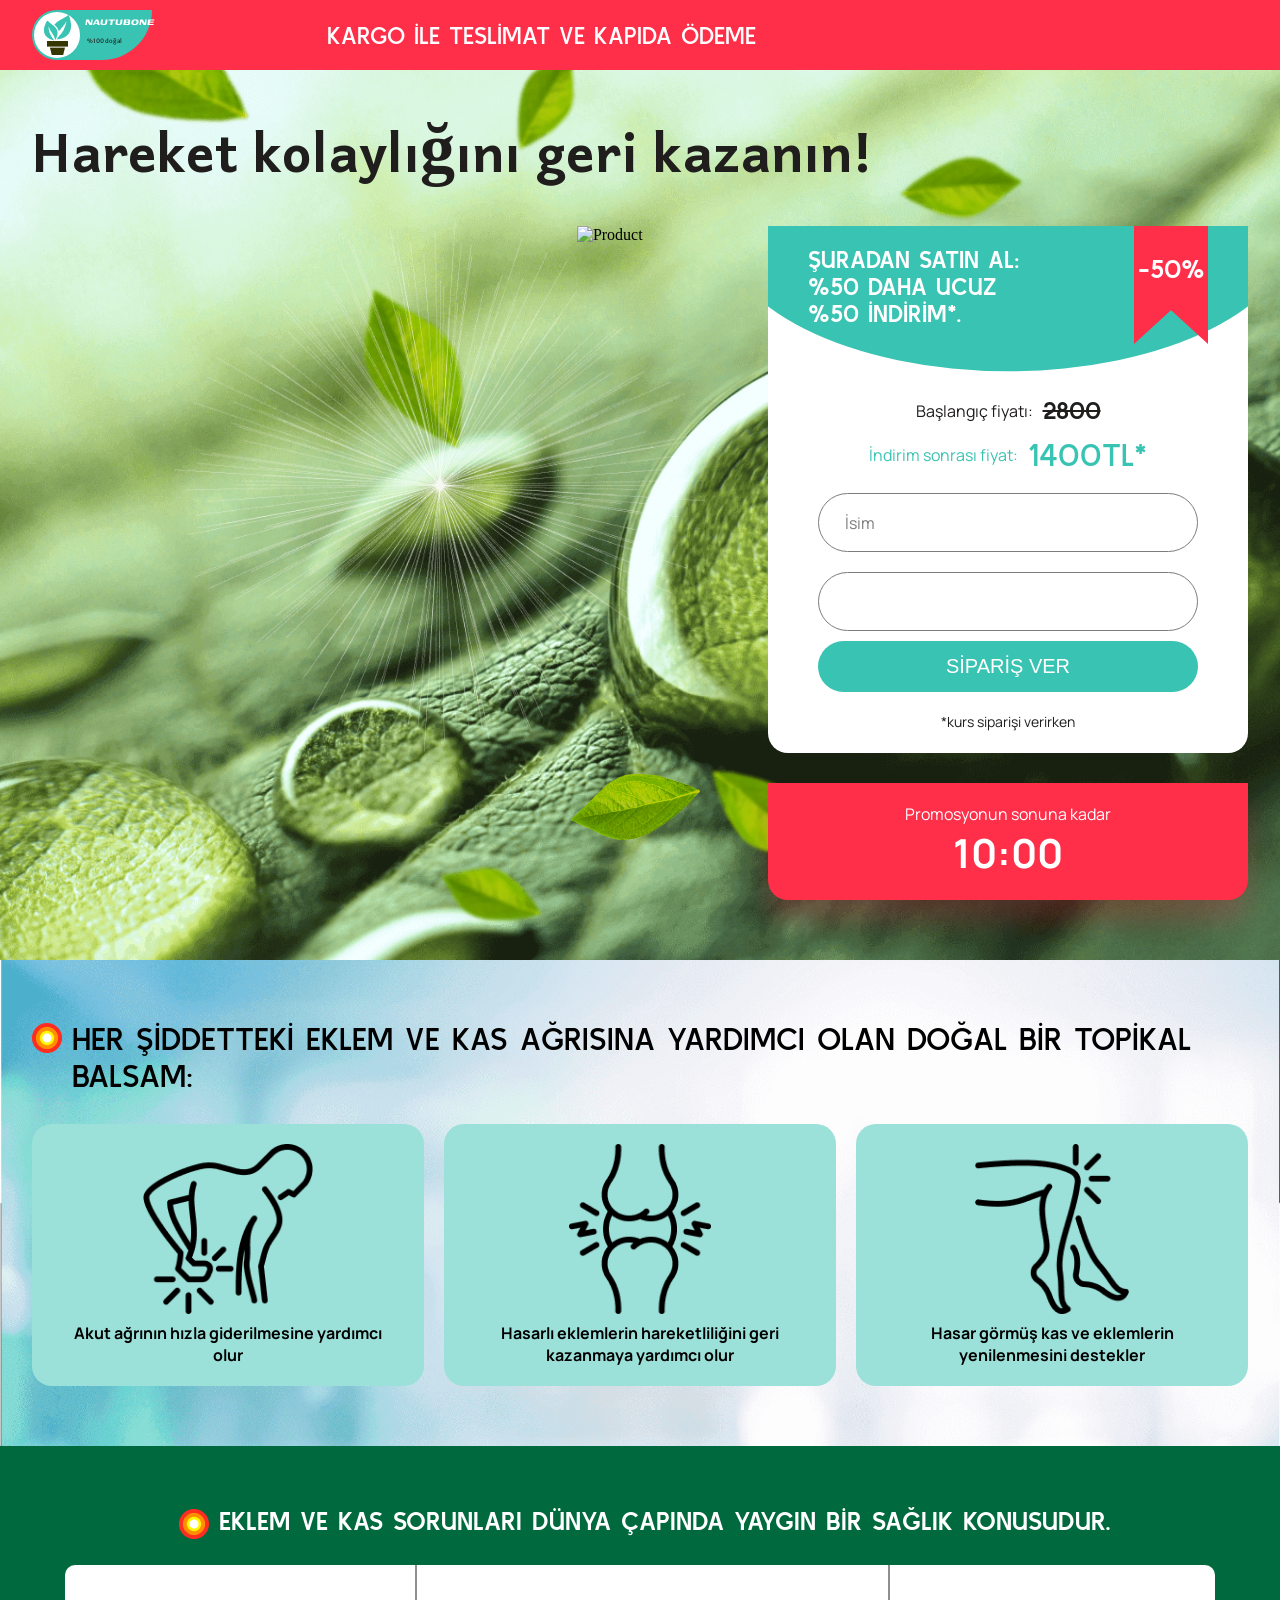
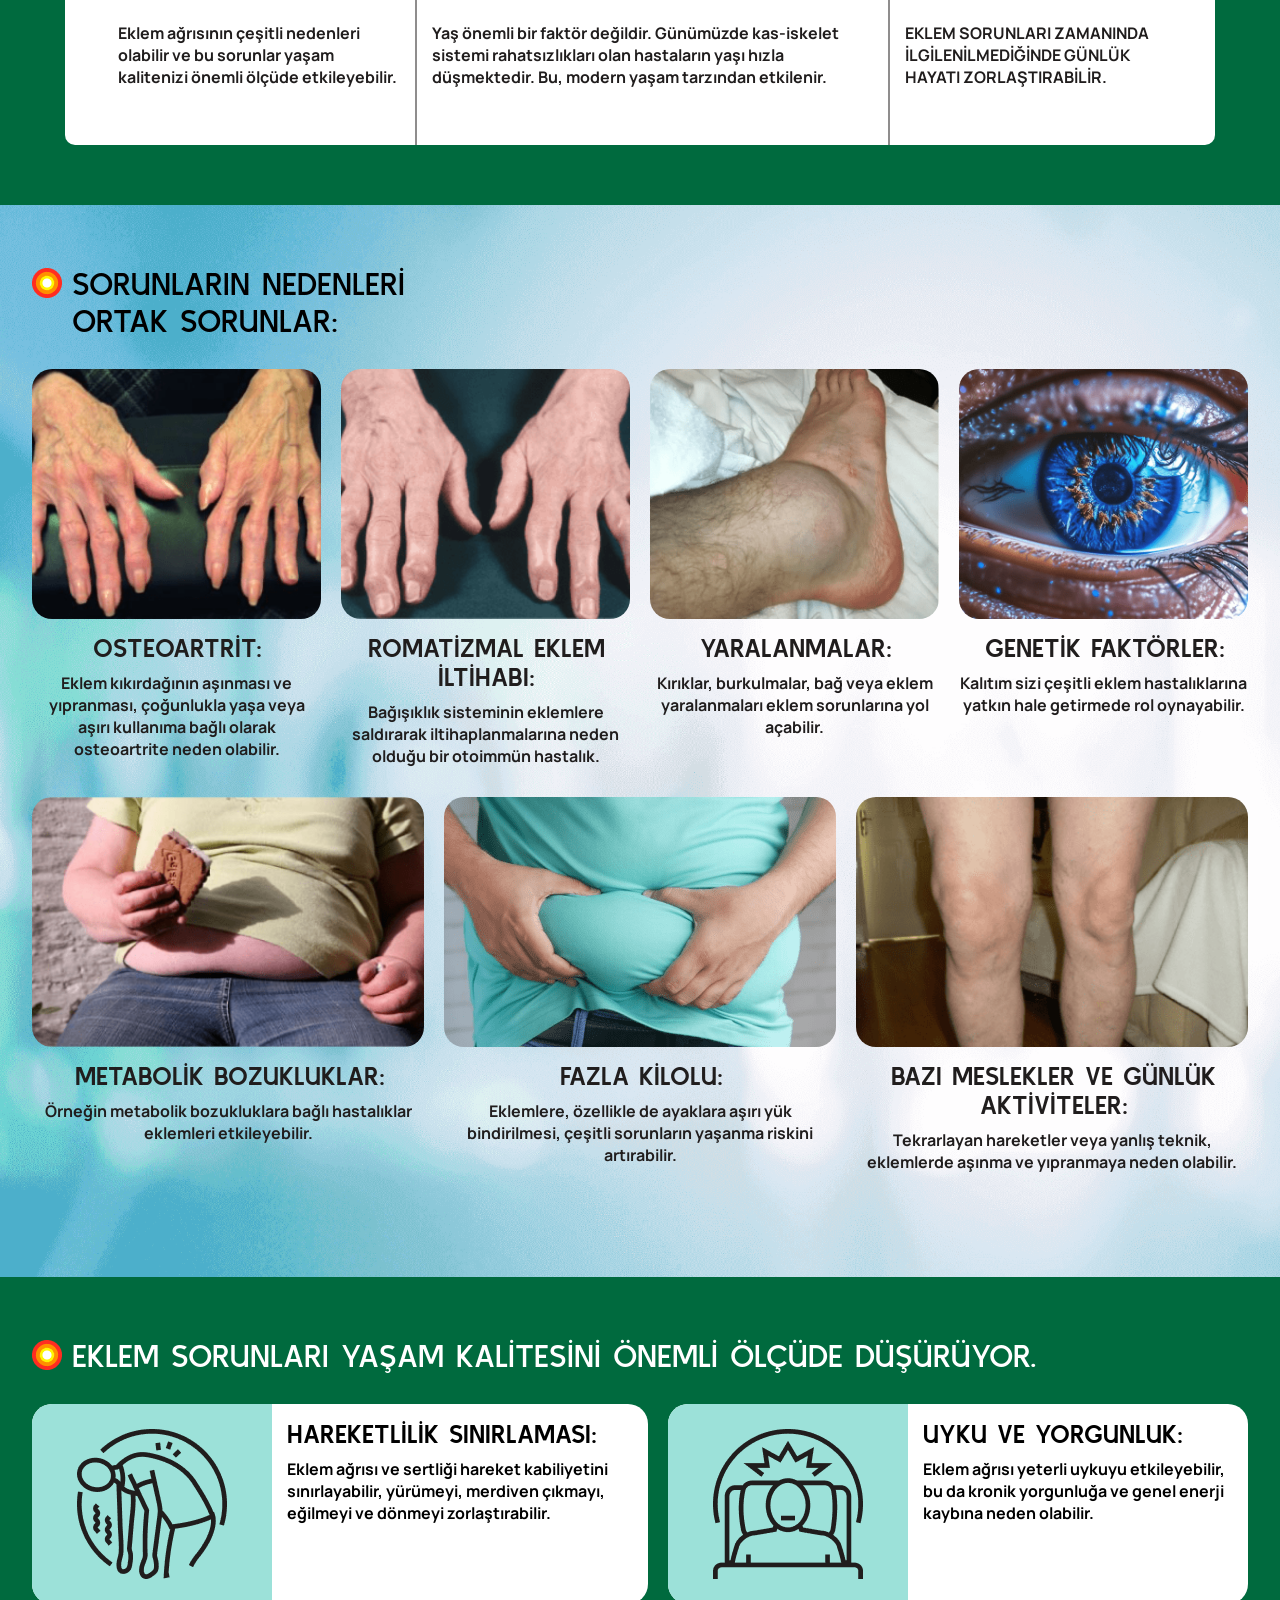
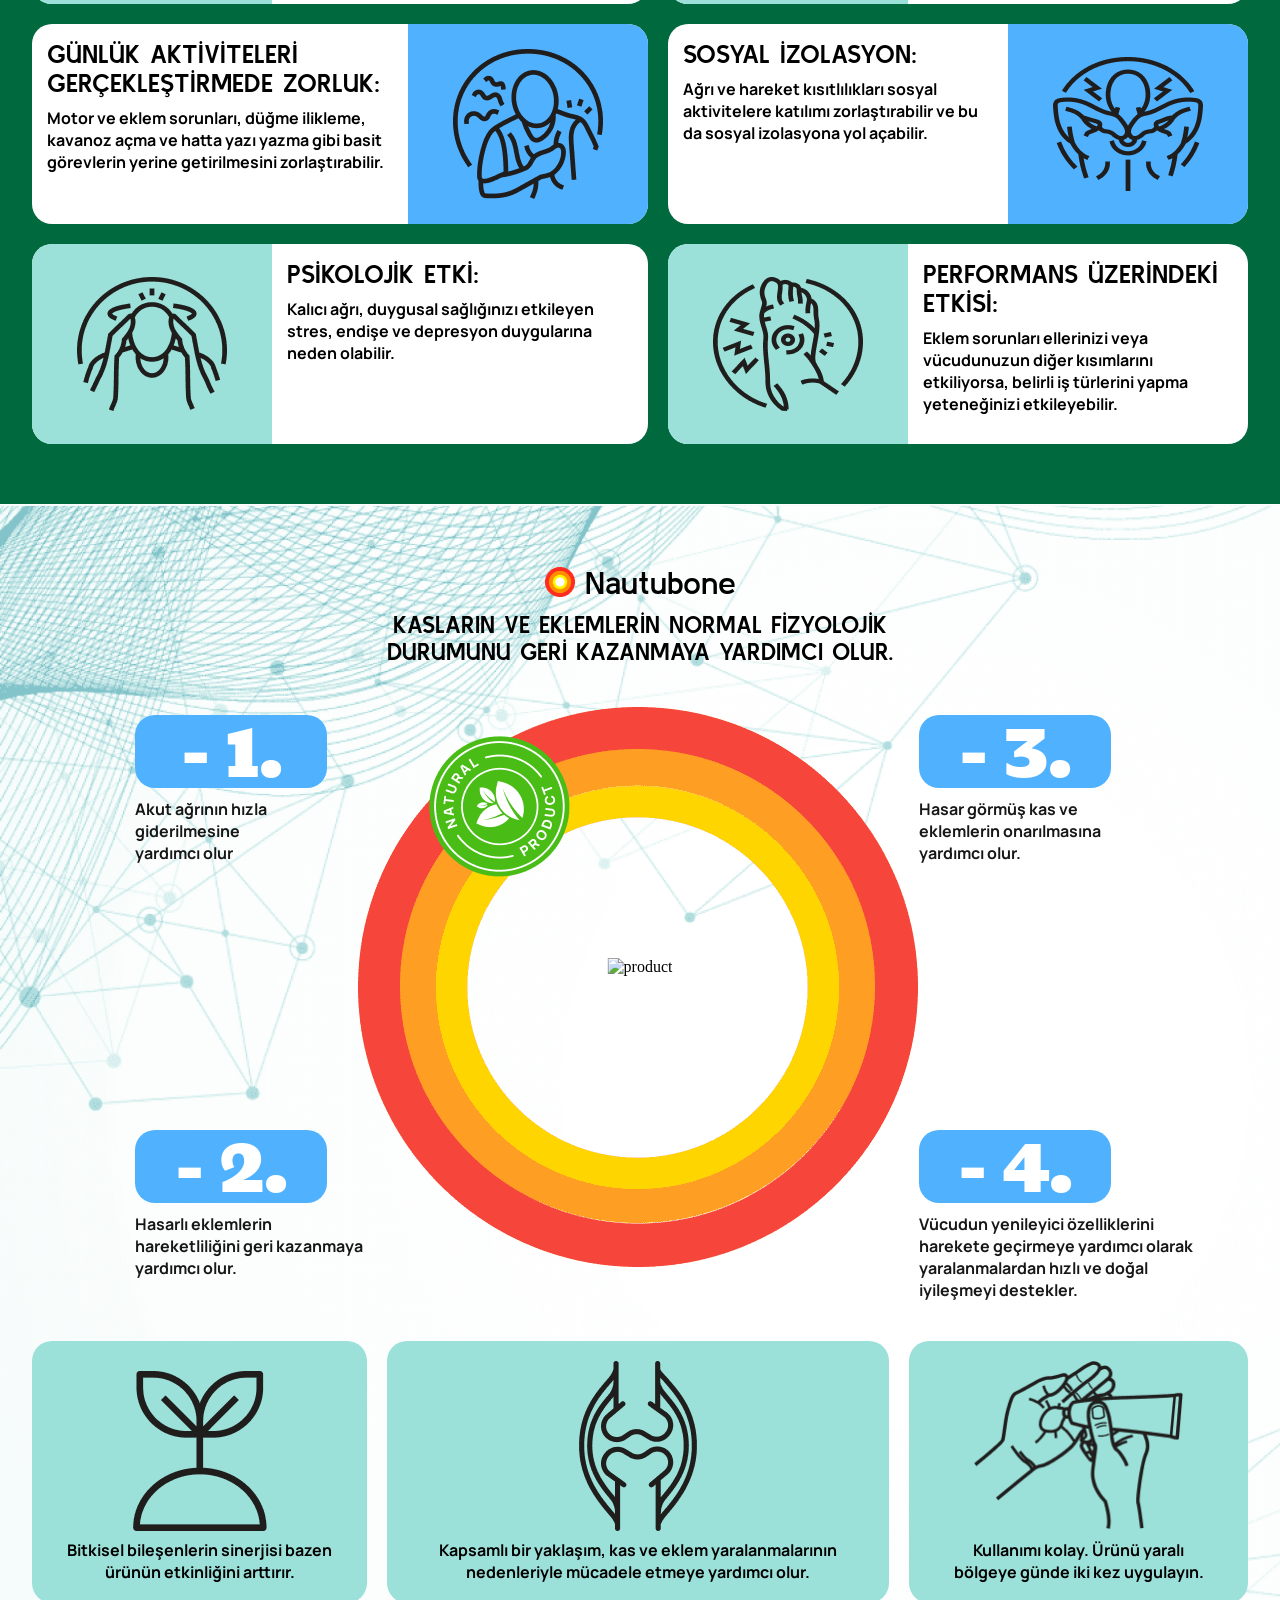
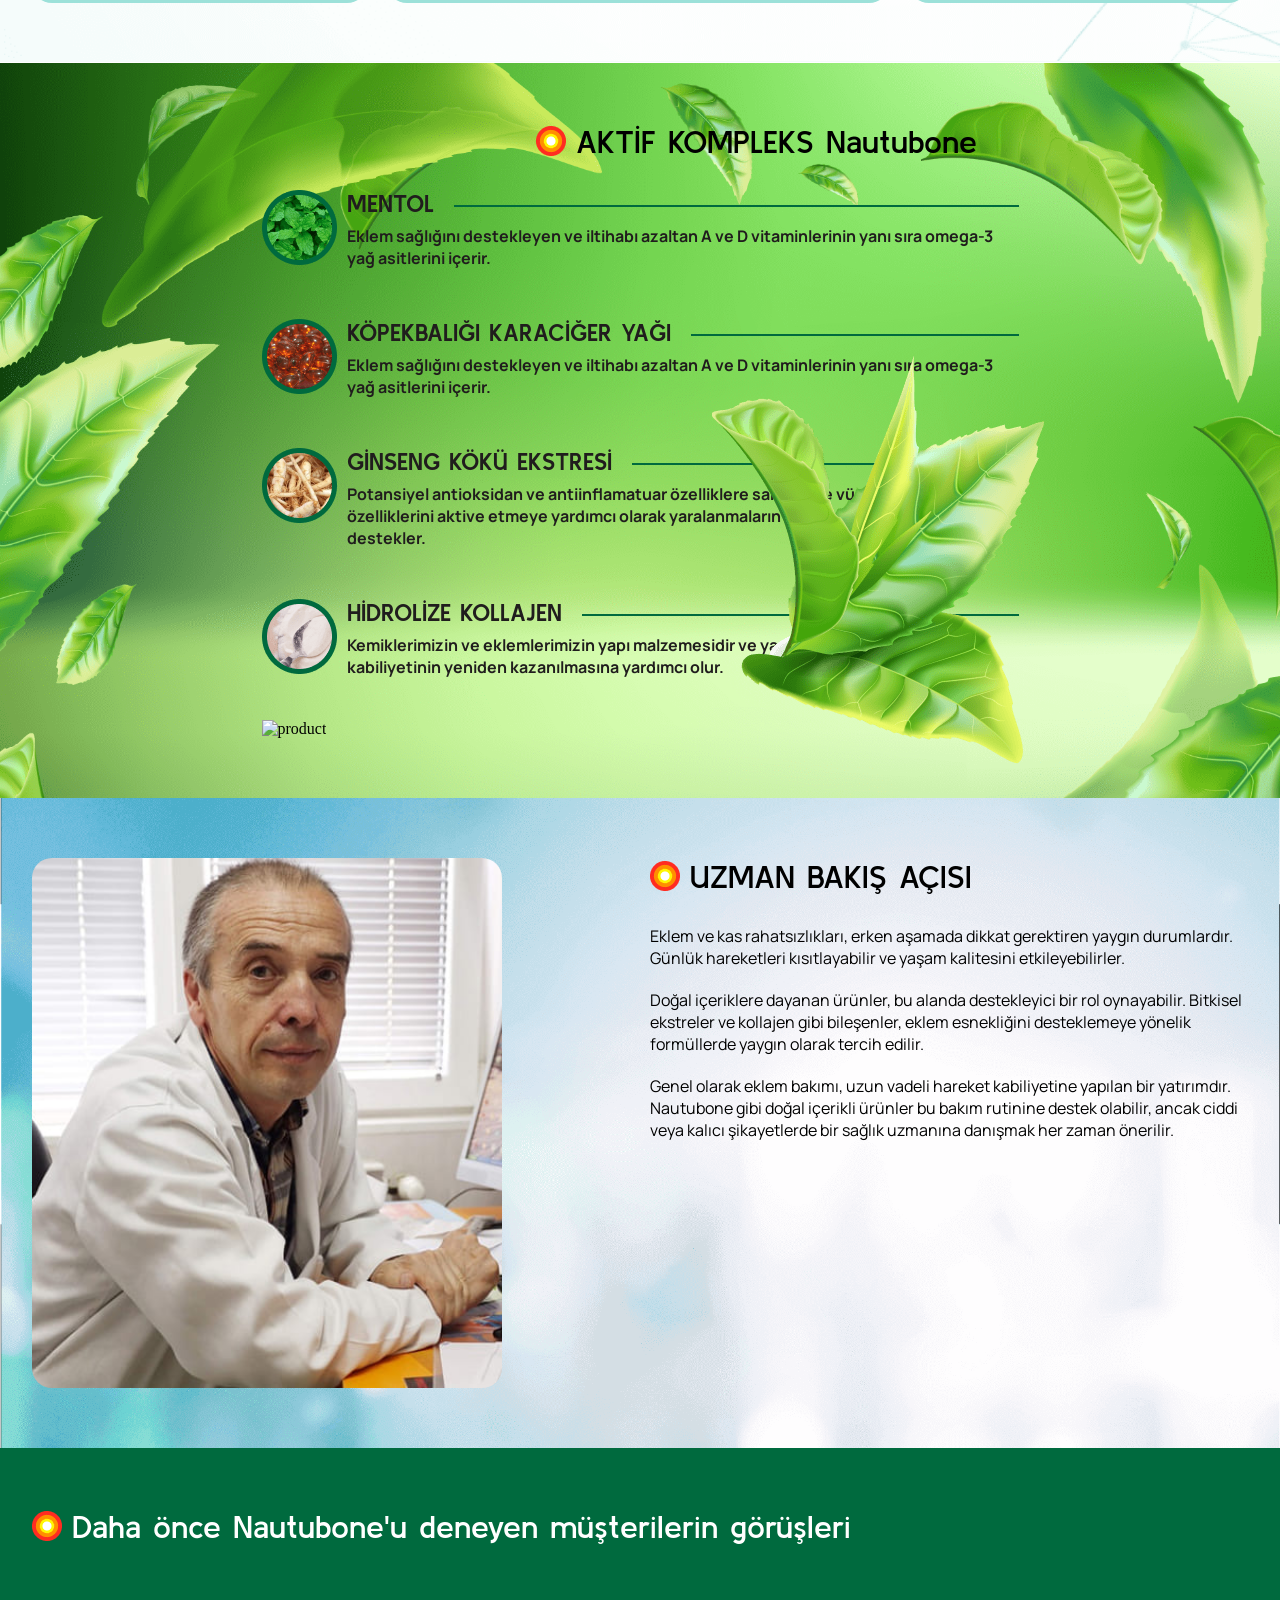
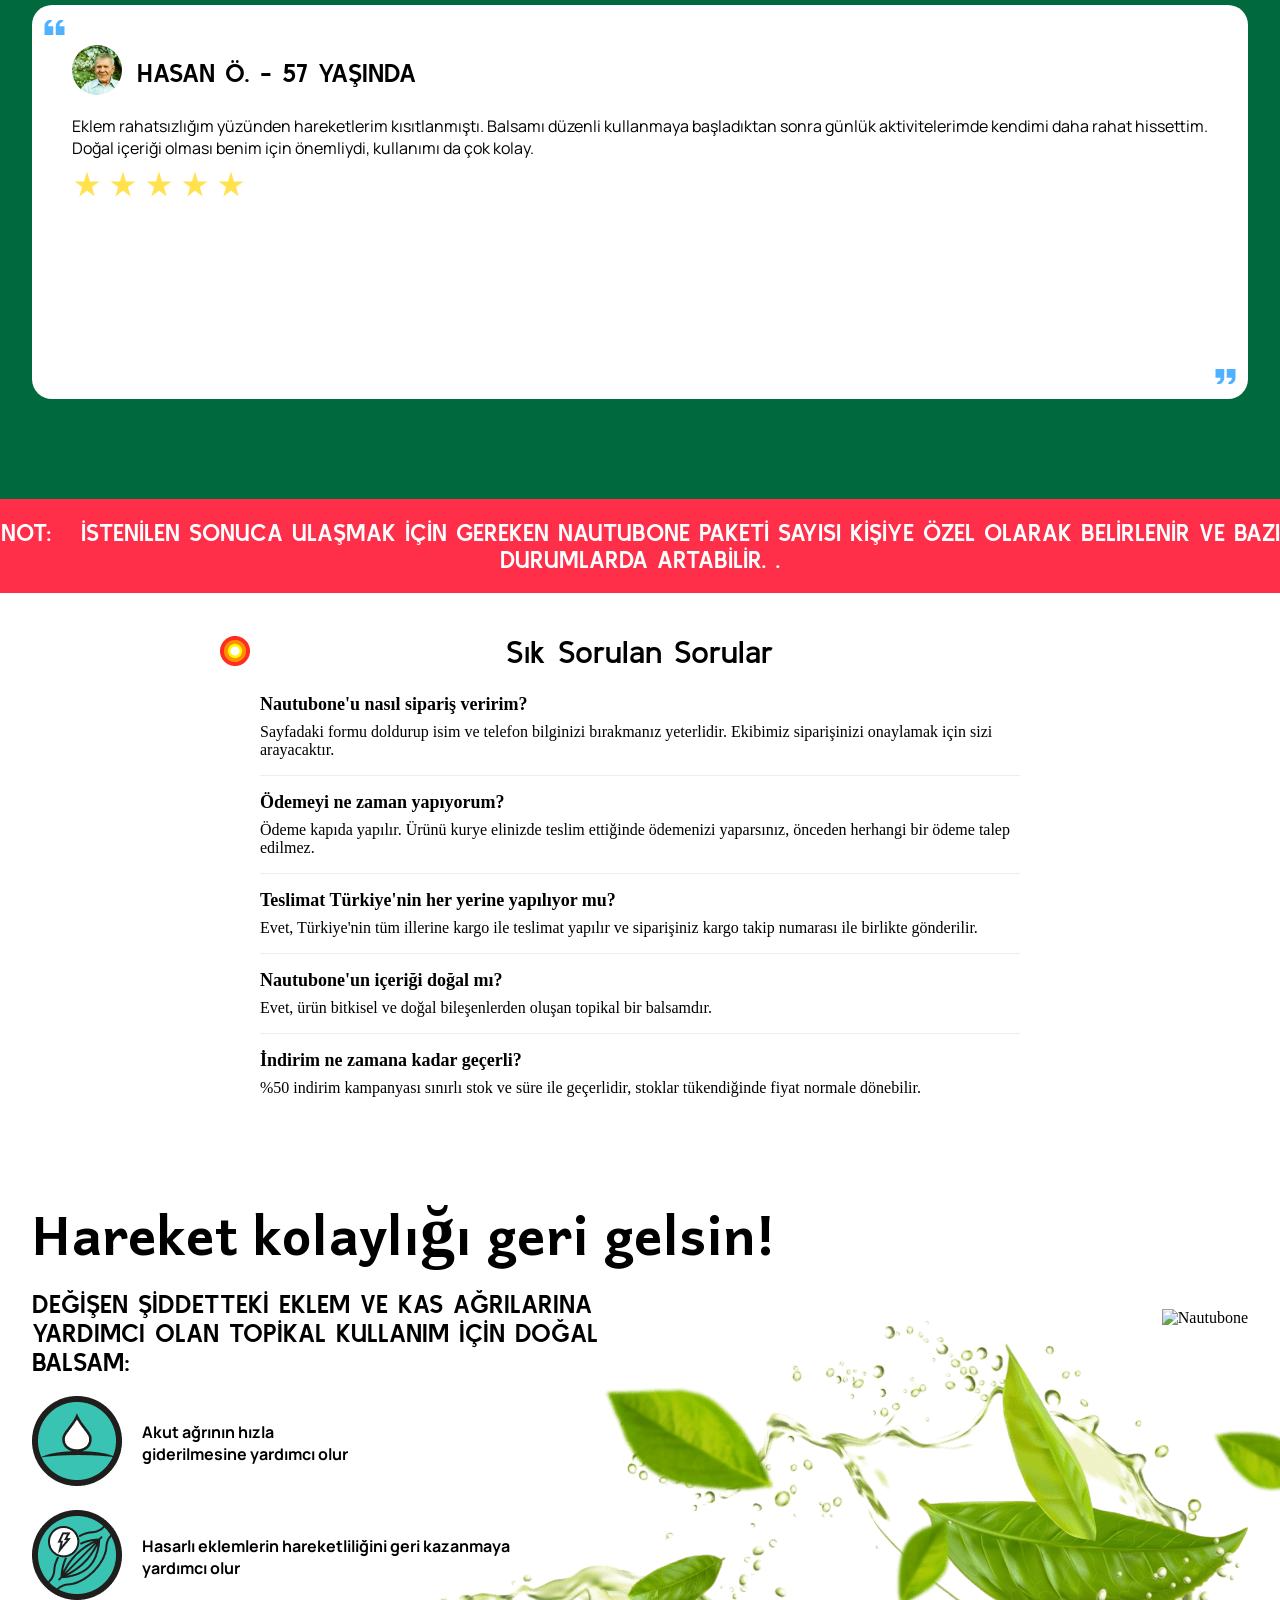
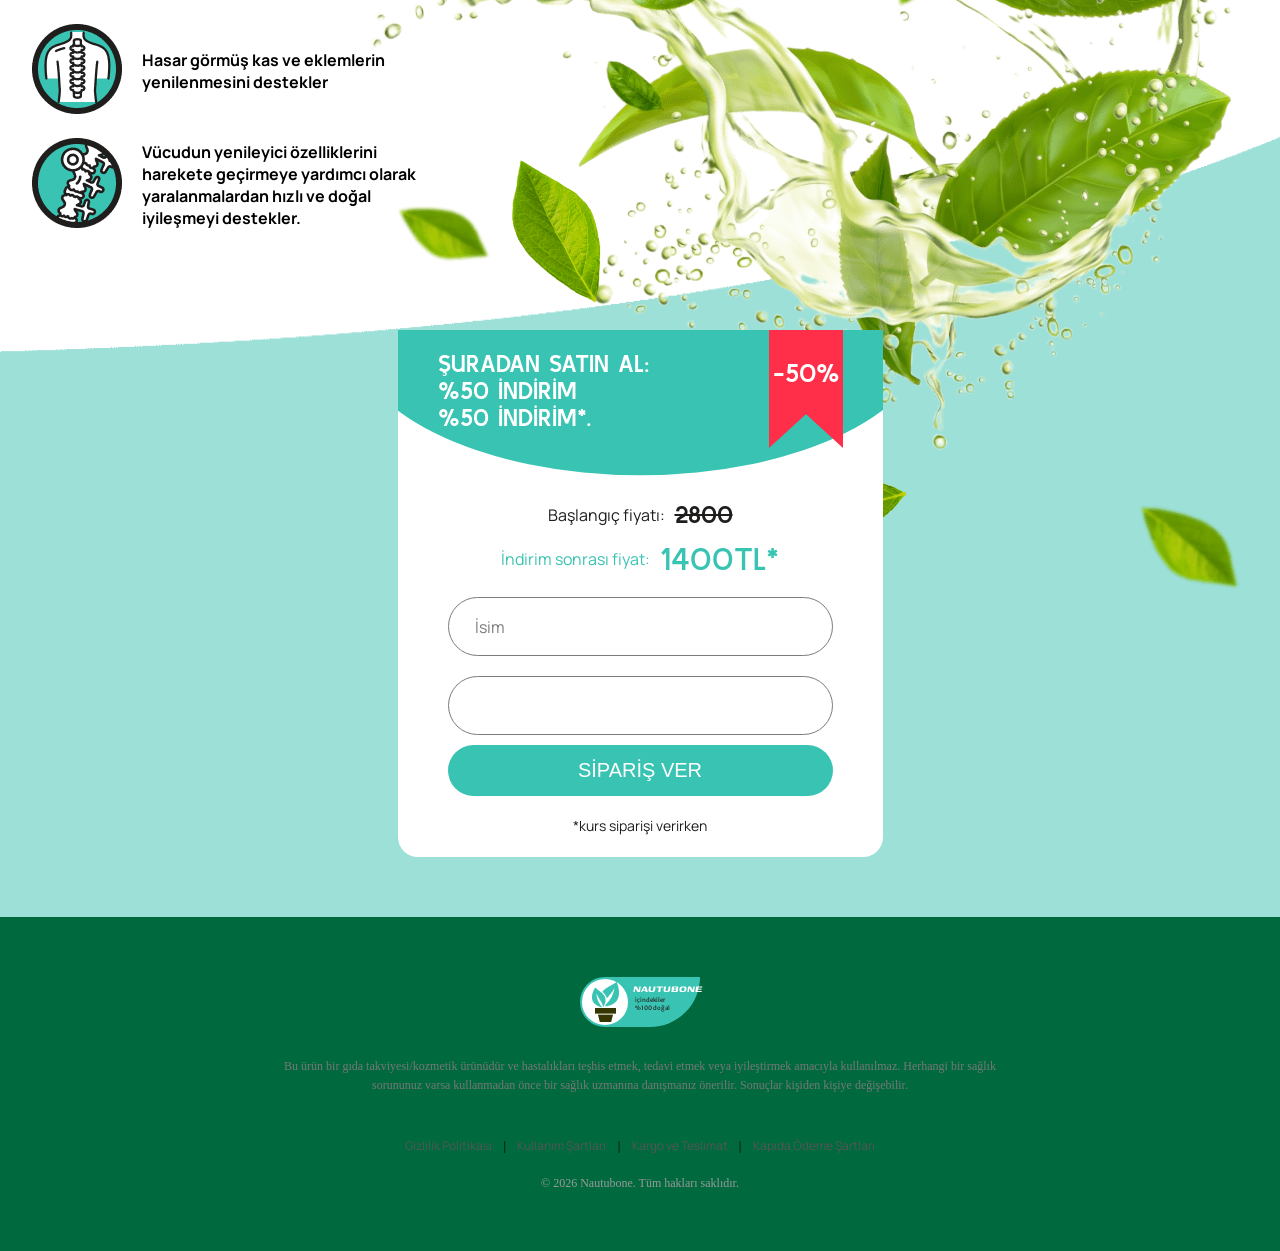
==== commit cd120660: "Update index.html" ====
--- a/index.html
+++ b/index.html
@@ -1,654 +1,805 @@
 <!DOCTYPE html>
-<html lang="tr-TR"><head><base><meta name="robots" content="noindex"><meta charset="UTF-8"><meta name="viewport" content="width=device-width, initial-scale=1.0"><link type="image/png" rel="shortcut icon" href="product.png"><title>Nautubone</title><!-- Open graph content --><meta property="og:url" content="#"><meta property="og:title" content="Nautubone"><meta property="og:site_name" content="Nautubone"><meta property="og:description" content="Nautubone - buy at a discounted price"><meta property="og:type" content="website"><meta property="og:image:url" content="./nautubone.png?v=1781892746"><meta property="og:image:type" content="image/jpg"><meta property="og:image:width" content="712"><meta property="og:image:height" content="649"><!-- Page scripts --><script src="core-scripts/jquery.js" type="text/javascript"></script><script src="core-scripts/jquery.validate.js" type="text/javascript"></script><script src="core-scripts/forms.js" type="text/javascript"></script><script src="core-scripts/dr-dtime.js" type="text/javascript"></script><script src="core-scripts/moment-with-locales.js" type="text/javascript"></script><!-- Page settings --><script>
-      let settingsObject = {
-          "country_code": "TR",
-          "TR": {
-              "name": "Turkey"
-          }
-      }
-      let defaultCountry = "TR";
-      let settings = {
-          "paketi": [
-          {
-              "quantity": 1,
-              "name": "1 = 1400TL",
-              "oldPrice": "2800 ",
-              "newPrice": "1400TL"
-          },
-          {
-              "quantity": 2,
-              "name": "2 = ",
-              "oldPrice": "",
-              "newPrice": ""
-          },
-          {
+<html lang="tr-TR"><head><base><meta name="robots" content="noindex"><meta charset="UTF-8"><meta name="viewport" content="width=device-width, initial-scale=1.0">
+<title>Nautubone Türkiye | %50 İndirim - Kapıda Ödeme ile Sipariş Ver</title>
+<meta name="description" content="Nautubone doğal eklem ve kas balsamını %50 indirimle 1400TL'ye sipariş verin. Kapıda ödeme, hızlı kargo, Türkiye'ye özel resmi satış kanalı.">
+<meta name="keywords" content="nautubone, nautubone fiyat, nautubone kapıda ödeme, nautubone sipariş, eklem ağrısı kremi, doğal eklem balsamı, nautubone türkiye">
+<link rel="canonical" href="https://nautubone-tr.vercel.app/">
+<link type="image/png" rel="shortcut icon" href="product.png">
+
+<!-- Open graph content -->
+<meta property="og:url" content="https://nautubone-tr.vercel.app/">
+<meta property="og:title" content="Nautubone Türkiye | %50 İndirim - Kapıda Ödeme">
+<meta property="og:site_name" content="Nautubone">
+<meta property="og:description" content="Doğal eklem ve kas balsamı. Kapıda ödeme ile güvenli alışveriş. Şimdi %50 indirimli.">
+<meta property="og:type" content="website">
+<meta property="og:image" content="https://nautubone-tr.vercel.app/img/nautubonetr.png">
+<meta property="og:image:type" content="image/png">
+<meta property="og:image:width" content="712">
+<meta property="og:image:height" content="649">
+<meta property="og:locale" content="tr_TR">
+
+<!-- Performance -->
+<link rel="preconnect" href="https://api.monadlead.com">
+<link rel="dns-prefetch" href="https://api.monadlead.com">
+<link rel="preload" as="image" href="img/nautubonetr.png">
+<link rel="preload" as="style" href="css/style.css">
+
+<!-- Schema Markup (@graph) -->
+<script type="application/ld+json">
+{
+  "@context": "https://schema.org",
+  "@graph": [
+    {
+      "@type": "Organization",
+      "@id": "https://nautubone-tr.vercel.app/#organization",
+      "name": "Nautubone Türkiye",
+      "url": "https://nautubone-tr.vercel.app/",
+      "logo": "https://nautubone-tr.vercel.app/img/logo.png"
+    },
+    {
+      "@type": "WebSite",
+      "@id": "https://nautubone-tr.vercel.app/#website",
+      "url": "https://nautubone-tr.vercel.app/",
+      "name": "Nautubone",
+      "publisher": { "@id": "https://nautubone-tr.vercel.app/#organization" },
+      "inLanguage": "tr-TR"
+    },
+    {
+      "@type": "BreadcrumbList",
+      "@id": "https://nautubone-tr.vercel.app/#breadcrumb",
+      "itemListElement": [
+        { "@type": "ListItem", "position": 1, "name": "Ana Sayfa", "item": "https://nautubone-tr.vercel.app/" },
+        { "@type": "ListItem", "position": 2, "name": "Nautubone", "item": "https://nautubone-tr.vercel.app/" }
+      ]
+    },
+    {
+      "@type": "Product",
+      "@id": "https://nautubone-tr.vercel.app/#product",
+      "name": "Nautubone",
+      "image": "https://nautubone-tr.vercel.app/img/nautubonetr.png",
+      "description": "Eklem ve kas rahatlığı için doğal topikal balsam. Kapıda ödeme ile Türkiye'ye teslim edilir.",
+      "brand": { "@type": "Brand", "name": "Nautubone" },
+      "offers": {
+        "@type": "Offer",
+        "url": "https://nautubone-tr.vercel.app/",
+        "priceCurrency": "TRY",
+        "price": "1400",
+        "availability": "https://schema.org/InStock",
+        "priceValidUntil": "2026-12-31"
+      },
+      "aggregateRating": { "@type": "AggregateRating", "ratingValue": "4.8", "reviewCount": "10" },
+      "review": [
+        { "@type": "Review", "author": { "@type": "Person", "name": "Hasan Ö." }, "reviewRating": { "@type": "Rating", "ratingValue": "5" }, "reviewBody": "Balsamı düzenli kullanmaya başladıktan sonra eklemlerimde belirgin bir rahatlık hissettim." },
+        { "@type": "Review", "author": { "@type": "Person", "name": "Zeynep K." }, "reviewRating": { "@type": "Rating", "ratingValue": "5" }, "reviewBody": "Doğal içeriği olması benim için önemliydi. Kapıda ödeme seçeneği de güven verdi." },
+        { "@type": "Review", "author": { "@type": "Person", "name": "Mustafa Ç." }, "reviewRating": { "@type": "Rating", "ratingValue": "5" }, "reviewBody": "Kargo hızlıydı ve ürünü elime aldıktan sonra ödedim, hiç risk almadım." }
+      ]
+    },
+    {
+      "@type": "FAQPage",
+      "@id": "https://nautubone-tr.vercel.app/#faq",
+      "mainEntity": [
+        { "@type": "Question", "name": "Nautubone'u nasıl sipariş veririm?", "acceptedAnswer": { "@type": "Answer", "text": "Sayfadaki formu doldurup isim ve telefon bilginizi bırakmanız yeterlidir. Ekibimiz siparişinizi onaylamak için sizi arayacaktır." } },
+        { "@type": "Question", "name": "Ödemeyi ne zaman yapıyorum?", "acceptedAnswer": { "@type": "Answer", "text": "Ödeme kapıda yapılır. Ürünü kurye elinizde teslim ettiğinde ödemenizi yaparsınız, önceden herhangi bir ödeme talep edilmez." } },
+        { "@type": "Question", "name": "Teslimat Türkiye'nin her yerine yapılıyor mu?", "acceptedAnswer": { "@type": "Answer", "text": "Evet, Türkiye'nin tüm illerine kargo ile teslimat yapılır ve siparişiniz kargo takip numarası ile birlikte gönderilir." } },
+        { "@type": "Question", "name": "Nautubone'un içeriği doğal mı?", "acceptedAnswer": { "@type": "Answer", "text": "Evet, ürün bitkisel ve doğal bileşenlerden oluşan topikal bir balsamdır." } },
+        { "@type": "Question", "name": "İndirim ne zamana kadar geçerli?", "acceptedAnswer": { "@type": "Answer", "text": "%50 indirim kampanyası sınırlı stok ve süre ile geçerlidir, stoklar tükendiğinde fiyat normale dönebilir." } }
+      ]
+    }
+  ]
+}
+</script>
+
+<!-- Page scripts -->
+<script src="core-scripts/jquery.js" type="text/javascript"></script>
+<script src="core-scripts/jquery.validate.js" type="text/javascript"></script>
+<script src="core-scripts/forms.js" type="text/javascript"></script>
+<script src="core-scripts/dr-dtime.js" type="text/javascript"></script>
+<script src="core-scripts/moment-with-locales.js" type="text/javascript"></script>
+<!-- Page settings -->
+<script>
+    let settingsObject = {
+        "country_code": "TR",
+        "TR": {
+            "name": "Turkey"
+        }
+    }
+    let defaultCountry = "TR";
+    let settings = {
+        "paketi": [
+        {
+            "quantity": 1,
+            "name": "1 = 1400TL",
+            "oldPrice": "2800 ",
+            "newPrice": "1400TL"
+        },
+        {
             "quantity": 2,
-            "name": "3 = ",
+            "name": "2 = ",
             "oldPrice": "",
             "newPrice": ""
-          }
-        ],
-          "phonePrefix": "+90"
-      }
-      let newPriceClass = "new-priceValue";
-      let oldPriceClass = "old-priceValue";
-  </script><!-- Validation style --><style>
-      body {
-          background-color: white !important;
-      }
-
-      .input-line-item {
-          flex-direction: column;
-      }
-
-      label.errorValidate {
-          text-align: center;
-      }
-
-      label.errorValidate {
-          display: block;
-          position: static;
-          background: red;
-          color: white;
-          font-size: 16px;
-          margin-top: 3px;
-          margin: 0 auto;
-          padding-left: 10px;
-          padding-right: 10px;
-          border-radius: 5px;
-          width: 50%;
-      }
-
-      .errorBorder {
-          border: 2px solid red !important;
-      }
-
-      .force-scroll {
-          cursor: pointer;
-      }
-  </style><link rel="stylesheet" href="css/swiper-bundle.min.css"><link rel="stylesheet" href="css/style-1.css"><link rel="stylesheet" href="css/style.css"><link rel="stylesheet" href="css/intlTelInput.css"><link href="css/css2.css" rel="stylesheet"><!-- Обязательные стили для ошибок в форме--><style>
-    .iti {
-      margin-bottom: 10px;
+        },
+        {
+          "quantity": 2,
+          "name": "3 = ",
+          "oldPrice": "",
+          "newPrice": ""
+        }
+      ],
+        "phonePrefix": "+90"
     }
-
-    .hide,
-    .flag-dropdown {
-      display: none;
+    let newPriceClass = "new-priceValue";
+    let oldPriceClass = "old-priceValue";
+</script><!-- Validation style --><style>
+    body {
+        background-color: white !important;
     }
 
-    .error-box {
-      color: #fff;
-      background-color: #de5042 !important;
-      border-radius: 5px;
-      text-align: center;
-      width: 240px;
-      font-size: 13px;
-      line-height: 20px;
-      margin: 5px auto !important;
-      z-index: 100;
+    .input-line-item {
+        flex-direction: column;
     }
 
-    input:invalid {
-      box-shadow: none;
+    label.errorValidate {
+        text-align: center;
     }
 
-    .form::before {
-      content: "-50%";
-      position: absolute;
-      top: 0;
-      right: 4rem;
-      z-index: 1;
-      width: 74px;
-      height: 119px;
-      padding-top: 28px;
-      color: white;
-      /* background-image: url("urn:scrapbook:download:error:https://domuniaffs.com/lander/img/form-mark.svg"); */
-      background-repeat: no-repeat;
-      font-family: Kulim Park;
-      font-size: 26px;
-      font-style: normal;
-      font-weight: 700;
-      line-height: normal;
-      text-transform: uppercase;
-
-      padding-left: 4px;
+    label.errorValidate {
+        display: block;
+        position: static;
+        background: red;
+        color: white;
+        font-size: 16px;
+        margin-top: 3px;
+        margin: 0 auto;
+        padding-left: 10px;
+        padding-right: 10px;
+        border-radius: 5px;
+        width: 50%;
     }
-  </style></head><body>
-  <header class="header"><div class="header__container content-width">
-      <div class="logo">
-        <div class="logo__cercle">
-          <img src="img/logo.png" alt="logo"></div>
-        <div class="logo__right">
-          <h3 class="logo__title">Nautubone</h3>
-          <p class="logo__text">
-            <br>
-            %100 doğal
-          </p>
-        </div>
-      </div>
-      <h2 class="header__title">Kargo ile teslimat ve kapıda ödeme
-      </h2>
-    </div>
-  </header><main><section class="recupera"><div class="recupera__container content-width">
-        <h1 class="recupera__title">Hareket kolaylığını geri kazanın!</h1>
-        <div class="recupera__content">
-          <form action="thankyou.html" method="GET" class="form cream__form" onsubmit="handleOrder(event, this)">
-
-            <div class="form__header">
-              <p class="form__header-text">
-                Şuradan satın al: <br>
-                %50 daha ucuz <br>
-                %50 indirim*. </p>
-            </div>
-            <div class="form__content">
-              <div class="price">
-                <p class="price__old">
-                  <span class="price__old--description">Başlangıç ​​fiyatı:</span> <span class="price__old--value oldPriceAndLabelForLandingInfoApi">2800 </span>
-                </p>
-                <p class="price__new">
-                  <span class="price__new--description">İndirim sonrası fiyat: </span> <span class="price__new--value priceAndLabelForLandingInfoApi">1400TL</span>
-                </p>
-              </div>
-              <input class="form__input" name="name" required="" placeholder="İsim" type="text" value=""><input class="form__input" name="phone" placeholder="" required="" type="tel" value=""><button type="submit" class="form__btn btn">sipariş ver</button>
-              <p class="form__note">*kurs siparişi verirken</p>
-            </div>
-            <div class="form__footer">
-              <p>Promosyonun sonuna kadar</p>
-              <div class="timer">
-                <div class="time-container">
-                  <div class="timer1">10:00</div>
-                </div>
-              </div>
-            </div>
-
-            <select style="display: none;" name="country_code"><option value="TR">Turkey</option></select></form>
-          <div class="prod">
-            <div class="prod__img">
-              <img src="img/nautubonetr.png" alt="Product" style="max-width: 250px"></div>
-            <div class="prod__bg">
-              <img src="img/bgprod.png" alt="bg"></div>
-            <div class="items items__1"><img src="img/1.png" alt="item"></div>
-            <div class="items items__2"><img src="img/2.png" alt="item"></div>
-            <div class="items items__3"><img src="img/3.png" alt="item"></div>
-            <div class="items items__4"><img src="img/4.png" alt="item"></div>
-            <div class="items items__5"><img src="img/5.png" alt="item"></div>
-            <div class="items items__6"><img src="img/6.png" alt="item"></div>
-            <div class="items items__7"><img src="img/7.png" alt="item"></div>
-          </div>
-        </div>
-      </div>
-    </section><section class="balsamo"><div class="balsamo__container content-width">
-        <h2 class="balsamo__title section__title">Her şiddetteki eklem ve kas ağrısına yardımcı olan doğal bir topikal balsam:</h2>
-        <div class="balsamo__items">
-          <div class="balsamo__item">
-            <div class="img"><img src="img/b1.png"></div>
-            <p class="balsamo__text">
-
-              <a href="#">Akut ağrının hızla giderilmesine yardımcı olur <br></a>
-            </p>
-          </div>
-          <div class="balsamo__item">
-            <div class="img"><img src="img/b2.png"></div>
-            <p class="balsamo__text"><a href="#">Hasarlı eklemlerin hareketliliğini geri kazanmaya yardımcı olur</a></p>
-          </div>
-          <div class="balsamo__item">
-            <div class="img"><img src="img/b3.png"></div>
-            <p class="balsamo__text">Hasar görmüş kas ve eklemlerin yenilenmesini destekler</p>
-          </div>
-        </div>
-      </div>
-    </section><section class="estadisticas"><div class="estadisticas__container content-width">
-        <h3 class="estadisticas__title section__title">
-          İSTATİSTİKLER DÜNYADA 1,7 MİLYAR İNSANIN EKLEM VE KAS SORUNLARI YAŞADIĞINI GÖSTERİYOR.
-        </h3>
-        <div class="estadisticas__items">
-          <div class="estadisticas__item">
-            <p>Eklem ağrısının çeşitli nedenleri olabilir ve bu sorunlar yaşam kalitenizi önemli ölçüde etkileyebilir.</p>
-          </div>
-          <div class="line"></div>
-          <div class="estadisticas__item">
-            <p>Yaş önemli bir faktör değildir. Günümüzde kas-iskelet sistemi rahatsızlıkları olan hastaların yaşı hızla düşmektedir. Bu, modern yaşam tarzından etkilenir.</p>
-          </div>
-          <div class="line"></div>
-          <div class="estadisticas__item">
-            <p>EKLEM SORUNLARI GÖZALDIĞI TAKDİRDE TAM ENGELLİLİĞE YOL AÇABİLİR.</p>
-          </div>
-        </div>
-      </div>
-    </section><section class="problemas"><div class="problemas__container content-width">
-        <h2 class="problemas__title section__title">
-          SORUNLARIN NEDENLERİ <br>
-          ORTAK SORUNLAR: </h2>
-        <div class="problemas__visible">
-          <div class="problemas__items problemas__items-top">
-            <div class="problemas__item">
-              <div class="img"><img src="img/p1.png"></div>
-              <h3 class="title"><a href="#">Osteoartrit:</a></h3>
-              <p class="problemas__text">Eklem kıkırdağının aşınması ve yıpranması, çoğunlukla yaşa veya aşırı kullanıma bağlı olarak osteoartrite neden olabilir.</p>
-            </div>
-            <div class="problemas__item">
-              <div class="img"><img src="img/p2.png"></div>
-              <h3 class="title"><a href="#">Romatizmal eklem iltihabı: </a></h3>
-              <p class="problemas__text">Bağışıklık sisteminin eklemlere saldırarak iltihaplanmalarına neden olduğu bir otoimmün hastalık.</p>
-            </div>
-            <div class="problemas__item">
-              <div class="img"><img src="img/p3.png"></div>
-              <h3 class="title"><a href="#">Yaralanmalar:</a></h3>
-              <p class="problemas__text">Kırıklar, burkulmalar, bağ veya eklem yaralanmaları eklem sorunlarına yol açabilir.</p>
-            </div>
-            <div class="problemas__item">
-              <div class="img"><img src="img/p4.png"></div>
-              <h3 class="title"><a href="#">Genetik faktörler:</a></h3>
-              <p class="problemas__text">Kalıtım sizi çeşitli eklem hastalıklarına yatkın hale getirmede rol oynayabilir.</p>
-            </div>
-          </div>
-          <div class="problemas__items problemas__items-bot">
-            <div class="problemas__item">
-              <div class="img"><img src="img/p5.png"></div>
-              <h3 class="title"><a href="#">Metabolik bozukluklar:</a></h3>
-              <p class="problemas__text">Örneğin metabolik bozukluklara bağlı hastalıklar eklemleri etkileyebilir.</p>
-            </div>
-            <div class="problemas__item">
-              <div class="img"><img src="img/p6.png"></div>
-              <h3 class="title"><a href="#">Fazla kilolu:</a></h3>
-              <p class="problemas__text">Eklemlere, özellikle de ayaklara aşırı yük bindirilmesi, çeşitli sorunların yaşanma riskini artırabilir.</p>
-            </div>
-            <div class="problemas__item">
-              <div class="img"><img src="img/p7.png"></div>
-              <h3 class="title"><a href="#">Bazı meslekler ve günlük aktiviteler:</a></h3>
-              <p class="problemas__text">Tekrarlayan hareketler veya yanlış teknik, eklemlerde aşınma ve yıpranmaya neden olabilir.</p>
-            </div>
-          </div>
-        </div>
-      </div>
-    </section><section class="articulares"><div class="articulares__container content-width">
-        <h2 class="articulares__title section__title">EKLEM SORUNLARI YAŞAM KALİTESİNİ ÖNEMLİ ÖLÇÜDE DÜŞÜRÜYOR.</h2>
-        <div class="articulares__flex">
-          <div class="articulares__left">
-            <div class="articulares__item">
-              <div class="img"><img src="img/a1.png"></div>
-              <div class="content">
-                <h3 class="title"><a href="#">Hareketlilik sınırlaması:</a></h3>
-                <p class="articulares__text">
-                  Eklem ağrısı ve sertliği hareket kabiliyetini sınırlayabilir, yürümeyi, merdiven çıkmayı, eğilmeyi ve dönmeyi zorlaştırabilir.</p>
-              </div>
-            </div>
-            <div class="articulares__item">
-              <div class="img"><img src="img/a2.png"></div>
-              <div class="content">
-                <h3 class="title"><a href="#">Günlük aktiviteleri gerçekleştirmede zorluk: </a></h3>
-                <p class="articulares__text">
-                  Motor ve eklem sorunları, düğme ilikleme, kavanoz açma ve hatta yazı yazma gibi basit görevlerin yerine getirilmesini zorlaştırabilir.</p>
-              </div>
-            </div>
-            <div class="articulares__item">
-              <div class="img"><img src="img/a3.png"></div>
-              <div class="content">
-                <h3 class="title"><a href="#">Psikolojik etki:</a></h3>
-                <p class="articulares__text">Kalıcı ağrı, duygusal sağlığınızı etkileyen stres, endişe ve depresyon duygularına neden olabilir.</p>
-              </div>
-            </div>
-          </div>
-          <div class="articulares__right">
-            <div class="articulares__item">
-              <div class="img"><img src="img/a4.png"></div>
-              <div class="content">
-                <h3 class="title"><a href="#">Uyku ve yorgunluk:</a></h3>
-                <p class="articulares__text">
-                  Eklem ağrısı yeterli uykuyu etkileyebilir, bu da kronik yorgunluğa ve genel enerji kaybına neden olabilir.</p>
-              </div>
-            </div>
-            <div class="articulares__item">
-              <div class="img"><img src="img/a5.png"></div>
-              <div class="content">
-                <h3 class="title"><a href="#">Sosyal izolasyon:</a></h3>
-                <p class="articulares__text">
-                  Ağrı ve hareket kısıtlılıkları sosyal aktivitelere katılımı zorlaştırabilir ve bu da sosyal izolasyona yol açabilir. </p>
-              </div>
-            </div>
-            <div class="articulares__item">
-              <div class="img"><img src="img/a6.png"></div>
-              <div class="content">
-                <h3 class="title"><a href="#">Performans üzerindeki etkisi:</a></h3>
-                <p class="articulares__text">
-                  Eklem sorunları ellerinizi veya vücudunuzun diğer kısımlarını etkiliyorsa, belirli iş türlerini yapma yeteneğinizi etkileyebilir.</p>
-              </div>
-            </div>
-          </div>
-        </div>
-      </div>
-    </section><section class="maxiflex"><div class="maxiflex__container content-width">
-        <h2 class="maxiflex__title section__title"><a href="#">Nautubone</a></h2>
-        <h3 class="maxiflex__subtitle">Kasların ve eklemlerin normal fizyolojik durumunu geri kazanmaya yardımcı olur.</h3>
-        <div class="maxiflex__items">
-          <div class="maxiflex__item">
-            <h3 class="title">- 1.</h3>
-            <p class="text">Akut ağrının hızla giderilmesine yardımcı olur</p>
-          </div>
-          <div class="maxiflex__item">
-            <h3 class="title">- 2.</h3>
-            <p class="text">Hasarlı eklemlerin hareketliliğini geri kazanmaya yardımcı olur.</p>
-          </div>
-          <div class="maxiflex__item">
-            <h3 class="title">- 3.</h3>
-            <p class="text">Hasar görmüş kas ve eklemlerin onarılmasına yardımcı olur.</p>
-          </div>
-          <div class="maxiflex__item">
-            <h3 class="title">- 4.</h3>
-            <p class="text">Vücudun yenileyici özelliklerini harekete geçirmeye yardımcı olarak yaralanmalardan hızlı ve doğal iyileşmeyi destekler.</p>
-          </div>
-        </div>
-        <div class="maxiflex__bg">
-          <img src="img/naturalBg.png" alt="bg" class="bg"><img src="img/nautubonetr.png" alt="product" class="main" style="max-width: 210px"><img src="img/natural.png" class="natural"><img src="img/nautubonetr.png" alt="product" class="prod-min" style="max-width: 210px"></div>
-        <div class="maxiflex__carts">
-          <div class="maxiflex__cart">
-            <div class="img"><img src="img/c1.png" alt="Synergia składników ziołowych"></div>
-            <p class="text">Bitkisel bileşenlerin sinerjisi bazen ürünün etkinliğini arttırır.</p>
-          </div>
-          <div class="maxiflex__cart">
-            <div class="img"><img src="img/c2.png" alt="Kompleksowe podejście"></div>
-            <p class="text">Kapsamlı bir yaklaşım, kas ve eklem yaralanmalarının nedenleriyle mücadele etmeye yardımcı olur.</p>
-          </div>
-          <div class="maxiflex__cart">
-            <div class="img"><img src="img/c3.png" alt="Łatwy w użyciu"></div>
-            <p class="text">Kullanımı kolay. Ürünü yaralı bölgeye günde iki kez uygulayın.</p>
-          </div>
-        </div>
-      </div>
-    </section><section class="activo"><div class="activo__container content-width">
-        <div class="activo__info">
-          <h2 class="activo__title section__title">AKTİF KOMPLEKS <a href="#">Nautubone</a></h2>
-          <div class="activo__items">
-            <div class="activo__item">
-              <div class="img"><img src="img/a1-1.png"></div>
-              <div class="head">
-                <h3 class="title">Mentol </h3>
-                <div class="line"></div>
-              </div>
-              <p class="content">Eklem sağlığını destekleyen ve iltihabı azaltan A ve D vitaminlerinin yanı sıra omega-3 yağ asitlerini içerir.</p>
-            </div>
-            <div class="activo__item">
-              <div class="img"><img src="img/a2-1.png"></div>
-              <div class="head">
-                <h3 class="title">Köpekbalığı karaciğer yağı</h3>
-                <div class="line"></div>
-              </div>
-              <p class="content">Eklem sağlığını destekleyen ve iltihabı azaltan A ve D vitaminlerinin yanı sıra omega-3 yağ asitlerini içerir.</p>
-            </div>
-            <div class="activo__item">
-              <div class="img"><img src="img/a3-1.png"></div>
-              <div class="head">
-                <h3 class="title">Ginseng kökü ekstresi</h3>
-                <div class="line"></div>
-              </div>
-              <p class="content">
-                Potansiyel antioksidan ve antiinflamatuar özelliklere sahiptir ve vücudun yenileyici özelliklerini aktive etmeye yardımcı olarak yaralanmaların hızlı ve doğal iyileşmesini destekler.
-              </p>
-            </div>
-            <div class="activo__item">
-              <div class="img"><img src="img/a4-1.png"></div>
-              <div class="head">
-                <h3 class="title">Hidrolize kollajen</h3>
-                <div class="line"></div>
-              </div>
-              <p class="content">Kemiklerimizin ve eklemlerimizin yapı malzemesidir ve yaralı eklemlerin hareket kabiliyetinin yeniden kazanılmasına yardımcı olur.</p>
-            </div>
-          </div>
-          <div class="activo__prod">
-            <img src="img/nautubonetr.png" alt="product" class="prod" style="max-width: 250px"><img src="img/xr.png" alt="mentol" class="xr"></div>
-        </div>
-      </div>
-    </section><section class="experto"><div class="experto__container content-width">
-        <div class="experto-wrapper">
-          <h2 class="experto__title-min section__title">UZMAN GÖRÜŞÜ</h2>
-          <div class="experto__img">
-            <img src="img/experd.jpg" alt="Alerio Paredes"></div>
-        </div>
-        <div class="experto__content">
-          <h2 class="experto__title section__title">UZMAN GÖRÜŞÜ</h2>
-          <p class="experto__text">
-            Eklem sorunları erken müdahale gerektiren ciddi durumlardır. Hareketi önemli ölçüde kısıtlayabilir, ağrıya neden olabilir ve yaşam kalitesini önemli ölçüde bozabilirler. Ortak destek özellikle önemlidir ve bu bağlamda Nautubone piyasadaki en iyi çözümlerden biridir.
-          </p>
-          <p class="experto__text">
-            Doğal içeriklere dayanan Nautubone, antiinflamatuar ve güçlendirici özellikleriyle bilinen aktif bileşenler içerir. Örneğin hint yağı ve kollajen eklem esnekliğini artırmaya ve ağrıyı hafifletmeye yardımcı olur.
-          </p>
-          <p class="experto__text">
-            Genel olarak ortak bakım, uzun vadeli sağlığınıza ve aktif bir yaşam tarzı sürdürmenize yapılan bir yatırımdır. Nautubone gibi ürünler, eklem güçlendirmeye yönelik bütünsel bir yaklaşıma faydalı bir katkı olabilir, ancak en iyi tedavi planını belirlemek için kalifiye bir hekime danışma ihtiyacının yerini almaz.
-          </p>
-          <p class="experto__subtext">Krzysztof Simon - 15 yıllık deneyime sahip romatolog, başhekim</p>
-        </div>
-      </div>
-    </section><section class="comments"><div class="comments__container content-width">
-        <h2 class="comments__title section__title">Daha önce Nautubone'u deneyen hastaların görüşleri</h2>
-        <div class="swiper comments__content">
-          <div class="swiper-wrapper">
-            <div class="swiper-slide comments__item">
-              <div class="top">
-                <div class="avatar"><img src="img/ava1.jpg" alt="avatar"></div>
-                <h3 class="title">
-                  Hasan Özdemir - 57 yaşında, <br>
-                  osteokondroz </h3>
-              </div>
-              <div class="comments-wrapper">
-                <p class="content">
-                  60. yaş günüme giderken aktivitelerimi ciddi şekilde kısıtlayan eklem ağrılarıyla uğraşmak zorunda kaldım. Birkaç ilaç denedim ama Nautubone'un gerçek bir keşif olduğu ortaya çıktı. Sadece birkaç haftalık kullanımdan sonra önemli bir gelişme fark ettim. Balsam ağrıyı anında dindirir ve eklem esnekliğinin geri kazanılmasına yardımcı olur. Özellikle hoşuma giden şey Nautubone'un doğal bileşimiydi. Eklemler üzerindeki olumlu etkileri bilinen köpek balığı karaciğeri yağı ve kolajen gibi bileşenler içerir. Balsamın uygulanması kolaydır ve hızla emilir, yağlı bir his bırakmaz. Bugün Nautubone sayesinde kendimi yeniden dinç ve aktif hissediyorum. Acı endişesi duymadan özgürce hareket edebiliyorum. Bu ürün sağlığımı ve yaşam tarzımı koruma konusunda gerçek bir müttefik oldu.
-                </p>
-              </div>
-              <div class="strars">
-                <img src="img/star.png" alt="rait"><img src="img/star.png" alt="rait"><img src="img/star.png" alt="rait"><img src="img/star.png" alt="rait"><img src="img/star.png" alt="rait"></div>
-            </div>
-            <div class="swiper-slide comments__item">
-              <div class="top">
-                <div class="avatar"><img src="img/ava2.jpg" alt="avatar"></div>
-                <h3 class="title">
-                  Zeynep Kara - 43 yaşında,
-                  <br>
-                  artrit
-                </h3>
-              </div>
-              <div class="comments-wrapper">
-                <p class="content">
-                  Artritin neden olduğu eklem ağrısı uzun yıllardır beni rahatsız ediyor. Birkaç eczane analogunu denedim ama Nautubone inanılmaz derecede etkiliydi. Alerjim olduğundan doğal bileşime sahip bir ilaç bulmak benim için önemliydi. Nautubone herhangi bir alerjik reaksiyona neden olmadı. Kullanımın ilk günlerinden itibaren rahatlama hissettim. Balsam anında ağrıyı hafifletir ve iltihabı azaltır. Özellikle 4 haftalık kullanımdan sonra esnekliğin arttığını ve günlük hareketlerde daha az kısıtlama olduğunu fark ettim.
-                </p>
-              </div>
-              <div class="strars">
-                <img src="img/star.png" alt="rait"><img src="img/star.png" alt="rait"><img src="img/star.png" alt="rait"><img src="img/star.png" alt="rait"><img src="img/star.png" alt="rait"></div>
-            </div>
-            <div class="swiper-slide comments__item">
-              <div class="top">
-                <div class="avatar"><img src="img/ava3.jpg" alt="avatar"></div>
-                <h3 class="title">
-                  Merem Shen – 38 yaşında,
-                  <br>
-                  yaralanmadan iyileşme
-                </h3>
-              </div>
-              <div class="comments-wrapper">
-                <p class="content">
-                  Birkaç yıldır spor salonunda egzersiz yapıyorum ve dikkatsiz hareketlerden kaynaklanan eklem yaralanmaları benim için gerçek bir zorluktu. Ağrı ve hareket kısıtlılığı faaliyetlerimi ciddi şekilde etkiledi. Etkili bir kurtarma ürünü arayışımda Nautubone'u denedim ve sonuçlardan etkilendim. 4 haftalık kullanımın ardından normal antrenman rejimime döndüm. Nautubone'u herkese tavsiye ederim.
-                </p>
-              </div>
-              <div class="strars">
-                <img src="img/star.png" alt="rait"><img src="img/star.png" alt="rait"><img src="img/star.png" alt="rait"><img src="img/star.png" alt="rait"><img src="img/star.png" alt="rait"></div>
-            </div>
-            <div class="swiper-slide comments__item">
-              <div class="top">
-                <div class="avatar"><img src="img/ava4.jpg" alt="avatar"></div>
-                <h3 class="title">
-                  Elif Toprak – 53 yaşında, <br>
-                  osteokondroz </h3>
-              </div>
-              <div class="comments-wrapper">
-                <p class="content">
-                  Diz ağrısını hafifletmek için Nautubone'u kullandım. Acı, kelimenin tam anlamıyla birkaç dakika içinde anında ortadan kayboldu. Ama beni en çok şaşırtan şey ikinci günde iltihap ve şişliğin azalmasıydı. Ağrı zaman zaman geri geliyor ama merhemi yeni kullanmaya başladım, bu yüzden yakında daha iyi hissedeceğimi düşünüyorum.
-                </p>
-              </div>
-              <div class="strars">
-                <img src="img/star.png" alt="rait"><img src="img/star.png" alt="rait"><img src="img/star.png" alt="rait"><img src="img/star.png" alt="rait"><img src="img/star.png" alt="rait"></div>
-            </div>
-            <div class="swiper-slide comments__item">
-              <div class="top">
-                <div class="avatar"><img src="img/ava5.jpg" alt="avatar"></div>
-                <h3 class="title">
-                  Mustafa Çelik - 48 yaşında, <br>
-                  bir sakatlığın ardından iyileşiyor
-                </h3>
-              </div>
-              <div class="comments-wrapper">
-                <p class="content">
-                  Eklem sorunlarım için gerçek bir çare olduğu ortaya çıkan Nautubone balsamını kullanma deneyimimi paylaşmaktan mutluluk duyuyorum. Uzun süre bacaklarımda ağrı ve rahatsızlık hissettim, bu da aktivitemi ve yaşam sevincimi ciddi şekilde kısıtladı. Eczaneden çeşitli kremler ve jeller denememe rağmen sonuçlar hep geçiciydi. Ancak dedikleri gibi arayan her zaman bulur. Ve Nautubone balsamını buldum. İlk başta bu konuda şüpheciydim çünkü zaten eklem problemleri için birçok çözüm yolu denemiştim. Ancak denemeye karar verdim ve merhemi düzenli olarak diz eklemine sürmeye başladım. Sadece bir hafta sonra sonuçlardan etkilendim. Artık balsamı kullanmayı bıraktım, 3 ay geçti ve maraton koşmayı planlıyorum, eklemlerim tamamen iyileşti!
-                </p>
-              </div>
-              <div class="strars">
-                <img src="img/star.png" alt="rait"><img src="img/star.png" alt="rait"><img src="img/star.png" alt="rait"><img src="img/star.png" alt="rait"><img src="img/star.png" alt="rait"></div>
-            </div>
-            <div class="swiper-slide comments__item">
-              <div class="top">
-                <div class="avatar"><img src="img/ava6.jpg" alt="avatar"></div>
-                <h3 class="title">
-                  Aişe Aksu - 51 yaşında,
-                  <br>
-                  osteochondroza
-                </h3>
-              </div>
-              <div class="comments-wrapper">
-                <p class="content">İlk başta sırt ağrısı sorunlarımı doktorların yardımıyla çözmeye çalıştım ama hiçbir şey yardımcı olmadı. Antiinflamatuar ilaçlar midemi ağrıttı. Daha sonra şifalı bitkilere ve dualara yöneldim. Ama bu bile faydasızdı. Sonra Nautubone balsamı ile karşılaştım. Tüm tedavi sürecini tamamladım. Bir hafta içinde ağrı neredeyse yok oldu! Birkaç gün sonra uzun mesafeler yürüyebildim ve normal şekilde çalışabildim. Teşekkür ederiz, ailemizi kurtardınız.
-                </p>
-              </div>
-              <div class="strars">
-                <img src="img/star.png" alt="rait"><img src="img/star.png" alt="rait"><img src="img/star.png" alt="rait"><img src="img/star.png" alt="rait"><img src="img/star.png" alt="rait"></div>
-            </div>
-          </div>
-          <div class="swiper-pagination comments__pagination"></div>
-        </div>
-
-      </div>
-    </section><section class="attention"><span class="title">Not:</span> <span class="text"> İstenilen sonuca ulaşmak için gereken Nautubone paketi sayısı kişiye özel olarak belirlenir ve bazı durumlarda artabilir.
-      </span>.
-    </section><section class="last"><div class="last__container content-width">
-        <h2 class="last__title">Hareket kolaylığı geri gelsin!</h2>
-        <div class="last__items">
-          <div class="last__item">
-            <h3 class="last__item-title">Değişen şiddetteki eklem ve kas ağrılarına yardımcı olan topikal kullanım için doğal balsam:</h3>
-            <div class="items">
-              <div class="item">
-                <div class="ico"><img src="img/li1.png" alt="ico"></div>
-                <p class="text">Akut ağrının hızla giderilmesine yardımcı olur</p>
-              </div>
-              <div class="item">
-                <div class="ico"><img src="img/li2.png" alt="ico"></div>
-                <p class="text">Hasarlı eklemlerin hareketliliğini geri kazanmaya yardımcı olur</p>
-              </div>
-              <div class="item">
-                <div class="ico"><img src="img/li3.png" alt="ico"></div>
-                <p class="text">Hasar görmüş kas ve eklemlerin yenilenmesini destekler</p>
-              </div>
-              <div class="item">
-                <div class="ico"><img src="img/li4.png" alt="ico"></div>
-                <p class="text">Vücudun yenileyici özelliklerini harekete geçirmeye yardımcı olarak yaralanmalardan hızlı ve doğal iyileşmeyi destekler.</p>
-              </div>
-            </div>
-          </div>
-          <div class="last__item">
-            <div class="last__prod">
-              <img src="img/nautubonetr.png" alt="Nautubone" class="prod" style="max-width: 250px"><img src="img/prBg.png" alt="bg" class="bg"><img src="img/l1.png" alt="l1" class="l1"><img src="img/l2.png" alt="l2" class="l2"><img src="img/l3.png" alt="l3" class="l3"><img src="img/l4.png" alt="l4" class="l4"><img src="img/l5.png" alt="l5" class="l5"><img src="img/l6.png" alt="l6" class="l6"><img src="img/l7.png" alt="l7" class="l7"></div>
-          </div>
-          <div class="last__item">
-            <div class="last__form" id="order-form">
-              <form action="thankyou.html" method="GET" class="form cream__form" onsubmit="handleOrder(event, this)">
-
-                <div class="form__header">
-                  <p class="form__header-text">
-                    Şuradan satın al:
-                    <br>
-                    %50 indirim
-                    <br>
-                    %50 indirim*.
-                  </p>
-                </div>
-                <div class="form__content">
-                  <div class="price">
-                    <p class="price__old">
-                      <span class="price__old--description">Başlangıç ​​fiyatı:
-                      </span> <span class="price__old--value oldPriceAndLabelForLandingInfoApi">2800 </span>
-                    </p>
-                    <p class="price__new">
-                      <span class="price__new--description">İndirim sonrası fiyat:</span> <span class="price__new--value priceAndLabelForLandingInfoApi">1400TL</span>
-                    </p>
-                  </div>
-                  <input class="form__input" name="name" required="" placeholder="İsim" type="text" value=""><input class="form__input" name="phone" placeholder="" required="" type="tel" value=""><button type="submit" class="form__btn btn">sipariş ver</button>
-                  <p class="form__note">*kurs siparişi verirken</p>
-                </div>
-
-                <select style="display: none;" name="country_code"><option value="TR">Turkey</option></select></form>
-            </div>
-          </div>
-        </div>
-      </div>
-    </section></main><footer class="footer"><div class="logo">
+
+    .errorBorder {
+        border: 2px solid red !important;
+    }
+
+    .force-scroll {
+        cursor: pointer;
+    }
+</style><link rel="stylesheet" href="css/swiper-bundle.min.css"><link rel="stylesheet" href="css/style-1.css"><link rel="stylesheet" href="css/style.css"><link rel="stylesheet" href="css/intlTelInput.css"><link href="css/css2.css" rel="stylesheet"><!-- Обязательные стили для ошибок в форме--><style>
+  .iti {
+    margin-bottom: 10px;
+  }
+
+  .hide,
+  .flag-dropdown {
+    display: none;
+  }
+
+  .error-box {
+    color: #fff;
+    background-color: #de5042 !important;
+    border-radius: 5px;
+    text-align: center;
+    width: 240px;
+    font-size: 13px;
+    line-height: 20px;
+    margin: 5px auto !important;
+    z-index: 100;
+  }
+
+  input:invalid {
+    box-shadow: none;
+  }
+
+  .form::before {
+    content: "-50%";
+    position: absolute;
+    top: 0;
+    right: 4rem;
+    z-index: 1;
+    width: 74px;
+    height: 119px;
+    padding-top: 28px;
+    color: white;
+    background-repeat: no-repeat;
+    font-family: Kulim Park;
+    font-size: 26px;
+    font-style: normal;
+    font-weight: 700;
+    line-height: normal;
+    text-transform: uppercase;
+
+    padding-left: 4px;
+  }
+</style></head><body>
+<header class="header"><div class="header__container content-width">
+    <div class="logo">
       <div class="logo__cercle">
         <img src="img/logo.png" alt="logo"></div>
       <div class="logo__right">
         <h3 class="logo__title">Nautubone</h3>
         <p class="logo__text">
-          İçindekiler <br>
-          %100 doğal </p>
-      </div>
-    </div>
-    <div class="polici"><a target="_blank">Nautubone Gizlilik Politikası | Mesaj</a> </div>
-
-  </footer><script src="js/moment-with-locales.min.js"></script><script src="js/marque.min.js"></script>
+          <br>
+          %100 doğal
+        </p>
+      </div>
+    </div>
+    <h2 class="header__title">Kargo ile teslimat ve kapıda ödeme
+    </h2>
+  </div>
+</header><main><section class="recupera"><div class="recupera__container content-width">
+      <h1 class="recupera__title">Hareket kolaylığını geri kazanın!</h1>
+      <div class="recupera__content">
+        <form action="thankyou.html" method="GET" class="form cream__form" onsubmit="handleOrder(event, this)">
+
+          <div class="form__header">
+            <p class="form__header-text">
+              Şuradan satın al: <br>
+              %50 daha ucuz <br>
+              %50 indirim*. </p>
+          </div>
+          <div class="form__content">
+            <div class="price">
+              <p class="price__old">
+                <span class="price__old--description">Başlangıç ​​fiyatı:</span> <span class="price__old--value oldPriceAndLabelForLandingInfoApi">2800 </span>
+              </p>
+              <p class="price__new">
+                <span class="price__new--description">İndirim sonrası fiyat: </span> <span class="price__new--value priceAndLabelForLandingInfoApi">1400TL</span>
+              </p>
+            </div>
+            <input class="form__input" name="name" required="" placeholder="İsim" type="text" value=""><input class="form__input" name="phone" placeholder="" required="" type="tel" value=""><button type="submit" class="form__btn btn">sipariş ver</button>
+            <p class="form__note">*kurs siparişi verirken</p>
+          </div>
+          <div class="form__footer">
+            <p>Promosyonun sonuna kadar</p>
+            <div class="timer">
+              <div class="time-container">
+                <div class="timer1">10:00</div>
+              </div>
+            </div>
+          </div>
+
+          <select style="display: none;" name="country_code"><option value="TR">Turkey</option></select></form>
+        <div class="prod">
+          <div class="prod__img">
+            <img src="img/nautubonetr.png" alt="Product" style="max-width: 250px"></div>
+          <div class="prod__bg">
+            <img src="img/bgprod.png" alt="bg"></div>
+          <div class="items items__1"><img src="img/1.png" alt="item"></div>
+          <div class="items items__2"><img src="img/2.png" alt="item"></div>
+          <div class="items items__3"><img src="img/3.png" alt="item"></div>
+          <div class="items items__4"><img src="img/4.png" alt="item"></div>
+          <div class="items items__5"><img src="img/5.png" alt="item"></div>
+          <div class="items items__6"><img src="img/6.png" alt="item"></div>
+          <div class="items items__7"><img src="img/7.png" alt="item"></div>
+        </div>
+      </div>
+    </div>
+  </section><section class="balsamo"><div class="balsamo__container content-width">
+      <h2 class="balsamo__title section__title">Her şiddetteki eklem ve kas ağrısına yardımcı olan doğal bir topikal balsam:</h2>
+      <div class="balsamo__items">
+        <div class="balsamo__item">
+          <div class="img"><img src="img/b1.png"></div>
+          <p class="balsamo__text">
+
+            <a href="#">Akut ağrının hızla giderilmesine yardımcı olur <br></a>
+          </p>
+        </div>
+        <div class="balsamo__item">
+          <div class="img"><img src="img/b2.png"></div>
+          <p class="balsamo__text"><a href="#">Hasarlı eklemlerin hareketliliğini geri kazanmaya yardımcı olur</a></p>
+        </div>
+        <div class="balsamo__item">
+          <div class="img"><img src="img/b3.png"></div>
+          <p class="balsamo__text">Hasar görmüş kas ve eklemlerin yenilenmesini destekler</p>
+        </div>
+      </div>
+    </div>
+  </section><section class="estadisticas"><div class="estadisticas__container content-width">
+      <h3 class="estadisticas__title section__title">
+        EKLEM VE KAS SORUNLARI DÜNYA ÇAPINDA YAYGIN BİR SAĞLIK KONUSUDUR.
+      </h3>
+      <div class="estadisticas__items">
+        <div class="estadisticas__item">
+          <p>Eklem ağrısının çeşitli nedenleri olabilir ve bu sorunlar yaşam kalitenizi önemli ölçüde etkileyebilir.</p>
+        </div>
+        <div class="line"></div>
+        <div class="estadisticas__item">
+          <p>Yaş önemli bir faktör değildir. Günümüzde kas-iskelet sistemi rahatsızlıkları olan hastaların yaşı hızla düşmektedir. Bu, modern yaşam tarzından etkilenir.</p>
+        </div>
+        <div class="line"></div>
+        <div class="estadisticas__item">
+          <p>EKLEM SORUNLARI ZAMANINDA İLGİLENİLMEDİĞİNDE GÜNLÜK HAYATI ZORLAŞTIRABİLİR.</p>
+        </div>
+      </div>
+    </div>
+  </section><section class="problemas"><div class="problemas__container content-width">
+      <h2 class="problemas__title section__title">
+        SORUNLARIN NEDENLERİ <br>
+        ORTAK SORUNLAR: </h2>
+      <div class="problemas__visible">
+        <div class="problemas__items problemas__items-top">
+          <div class="problemas__item">
+            <div class="img"><img src="img/p1.png"></div>
+            <h3 class="title"><a href="#">Osteoartrit:</a></h3>
+            <p class="problemas__text">Eklem kıkırdağının aşınması ve yıpranması, çoğunlukla yaşa veya aşırı kullanıma bağlı olarak osteoartrite neden olabilir.</p>
+          </div>
+          <div class="problemas__item">
+            <div class="img"><img src="img/p2.png"></div>
+            <h3 class="title"><a href="#">Romatizmal eklem iltihabı: </a></h3>
+            <p class="problemas__text">Bağışıklık sisteminin eklemlere saldırarak iltihaplanmalarına neden olduğu bir otoimmün hastalık.</p>
+          </div>
+          <div class="problemas__item">
+            <div class="img"><img src="img/p3.png"></div>
+            <h3 class="title"><a href="#">Yaralanmalar:</a></h3>
+            <p class="problemas__text">Kırıklar, burkulmalar, bağ veya eklem yaralanmaları eklem sorunlarına yol açabilir.</p>
+          </div>
+          <div class="problemas__item">
+            <div class="img"><img src="img/p4.png"></div>
+            <h3 class="title"><a href="#">Genetik faktörler:</a></h3>
+            <p class="problemas__text">Kalıtım sizi çeşitli eklem hastalıklarına yatkın hale getirmede rol oynayabilir.</p>
+          </div>
+        </div>
+        <div class="problemas__items problemas__items-bot">
+          <div class="problemas__item">
+            <div class="img"><img src="img/p5.png"></div>
+            <h3 class="title"><a href="#">Metabolik bozukluklar:</a></h3>
+            <p class="problemas__text">Örneğin metabolik bozukluklara bağlı hastalıklar eklemleri etkileyebilir.</p>
+          </div>
+          <div class="problemas__item">
+            <div class="img"><img src="img/p6.png"></div>
+            <h3 class="title"><a href="#">Fazla kilolu:</a></h3>
+            <p class="problemas__text">Eklemlere, özellikle de ayaklara aşırı yük bindirilmesi, çeşitli sorunların yaşanma riskini artırabilir.</p>
+          </div>
+          <div class="problemas__item">
+            <div class="img"><img src="img/p7.png"></div>
+            <h3 class="title"><a href="#">Bazı meslekler ve günlük aktiviteler:</a></h3>
+            <p class="problemas__text">Tekrarlayan hareketler veya yanlış teknik, eklemlerde aşınma ve yıpranmaya neden olabilir.</p>
+          </div>
+        </div>
+      </div>
+    </div>
+  </section><section class="articulares"><div class="articulares__container content-width">
+      <h2 class="articulares__title section__title">EKLEM SORUNLARI YAŞAM KALİTESİNİ ÖNEMLİ ÖLÇÜDE DÜŞÜRÜYOR.</h2>
+      <div class="articulares__flex">
+        <div class="articulares__left">
+          <div class="articulares__item">
+            <div class="img"><img src="img/a1.png"></div>
+            <div class="content">
+              <h3 class="title"><a href="#">Hareketlilik sınırlaması:</a></h3>
+              <p class="articulares__text">
+                Eklem ağrısı ve sertliği hareket kabiliyetini sınırlayabilir, yürümeyi, merdiven çıkmayı, eğilmeyi ve dönmeyi zorlaştırabilir.</p>
+            </div>
+          </div>
+          <div class="articulares__item">
+            <div class="img"><img src="img/a2.png"></div>
+            <div class="content">
+              <h3 class="title"><a href="#">Günlük aktiviteleri gerçekleştirmede zorluk: </a></h3>
+              <p class="articulares__text">
+                Motor ve eklem sorunları, düğme ilikleme, kavanoz açma ve hatta yazı yazma gibi basit görevlerin yerine getirilmesini zorlaştırabilir.</p>
+            </div>
+          </div>
+          <div class="articulares__item">
+            <div class="img"><img src="img/a3.png"></div>
+            <div class="content">
+              <h3 class="title"><a href="#">Psikolojik etki:</a></h3>
+              <p class="articulares__text">Kalıcı ağrı, duygusal sağlığınızı etkileyen stres, endişe ve depresyon duygularına neden olabilir.</p>
+            </div>
+          </div>
+        </div>
+        <div class="articulares__right">
+          <div class="articulares__item">
+            <div class="img"><img src="img/a4.png"></div>
+            <div class="content">
+              <h3 class="title"><a href="#">Uyku ve yorgunluk:</a></h3>
+              <p class="articulares__text">
+                Eklem ağrısı yeterli uykuyu etkileyebilir, bu da kronik yorgunluğa ve genel enerji kaybına neden olabilir.</p>
+            </div>
+          </div>
+          <div class="articulares__item">
+            <div class="img"><img src="img/a5.png"></div>
+            <div class="content">
+              <h3 class="title"><a href="#">Sosyal izolasyon:</a></h3>
+              <p class="articulares__text">
+                Ağrı ve hareket kısıtlılıkları sosyal aktivitelere katılımı zorlaştırabilir ve bu da sosyal izolasyona yol açabilir. </p>
+            </div>
+          </div>
+          <div class="articulares__item">
+            <div class="img"><img src="img/a6.png"></div>
+            <div class="content">
+              <h3 class="title"><a href="#">Performans üzerindeki etkisi:</a></h3>
+              <p class="articulares__text">
+                Eklem sorunları ellerinizi veya vücudunuzun diğer kısımlarını etkiliyorsa, belirli iş türlerini yapma yeteneğinizi etkileyebilir.</p>
+            </div>
+          </div>
+        </div>
+      </div>
+    </div>
+  </section><section class="maxiflex"><div class="maxiflex__container content-width">
+      <h2 class="maxiflex__title section__title"><a href="#">Nautubone</a></h2>
+      <h3 class="maxiflex__subtitle">Kasların ve eklemlerin normal fizyolojik durumunu geri kazanmaya yardımcı olur.</h3>
+      <div class="maxiflex__items">
+        <div class="maxiflex__item">
+          <h3 class="title">- 1.</h3>
+          <p class="text">Akut ağrının hızla giderilmesine yardımcı olur</p>
+        </div>
+        <div class="maxiflex__item">
+          <h3 class="title">- 2.</h3>
+          <p class="text">Hasarlı eklemlerin hareketliliğini geri kazanmaya yardımcı olur.</p>
+        </div>
+        <div class="maxiflex__item">
+          <h3 class="title">- 3.</h3>
+          <p class="text">Hasar görmüş kas ve eklemlerin onarılmasına yardımcı olur.</p>
+        </div>
+        <div class="maxiflex__item">
+          <h3 class="title">- 4.</h3>
+          <p class="text">Vücudun yenileyici özelliklerini harekete geçirmeye yardımcı olarak yaralanmalardan hızlı ve doğal iyileşmeyi destekler.</p>
+        </div>
+      </div>
+      <div class="maxiflex__bg">
+        <img src="img/naturalBg.png" alt="bg" class="bg"><img src="img/nautubonetr.png" alt="product" class="main" style="max-width: 210px"><img src="img/natural.png" class="natural"><img src="img/nautubonetr.png" alt="product" class="prod-min" style="max-width: 210px"></div>
+      <div class="maxiflex__carts">
+        <div class="maxiflex__cart">
+          <div class="img"><img src="img/c1.png" alt="Synergia składników ziołowych"></div>
+          <p class="text">Bitkisel bileşenlerin sinerjisi bazen ürünün etkinliğini arttırır.</p>
+        </div>
+        <div class="maxiflex__cart">
+          <div class="img"><img src="img/c2.png" alt="Kompleksowe podejście"></div>
+          <p class="text">Kapsamlı bir yaklaşım, kas ve eklem yaralanmalarının nedenleriyle mücadele etmeye yardımcı olur.</p>
+        </div>
+        <div class="maxiflex__cart">
+          <div class="img"><img src="img/c3.png" alt="Łatwy w użyciu"></div>
+          <p class="text">Kullanımı kolay. Ürünü yaralı bölgeye günde iki kez uygulayın.</p>
+        </div>
+      </div>
+    </div>
+  </section><section class="activo"><div class="activo__container content-width">
+      <div class="activo__info">
+        <h2 class="activo__title section__title">AKTİF KOMPLEKS <a href="#">Nautubone</a></h2>
+        <div class="activo__items">
+          <div class="activo__item">
+            <div class="img"><img src="img/a1-1.png"></div>
+            <div class="head">
+              <h3 class="title">Mentol </h3>
+              <div class="line"></div>
+            </div>
+            <p class="content">Eklem sağlığını destekleyen ve iltihabı azaltan A ve D vitaminlerinin yanı sıra omega-3 yağ asitlerini içerir.</p>
+          </div>
+          <div class="activo__item">
+            <div class="img"><img src="img/a2-1.png"></div>
+            <div class="head">
+              <h3 class="title">Köpekbalığı karaciğer yağı</h3>
+              <div class="line"></div>
+            </div>
+            <p class="content">Eklem sağlığını destekleyen ve iltihabı azaltan A ve D vitaminlerinin yanı sıra omega-3 yağ asitlerini içerir.</p>
+          </div>
+          <div class="activo__item">
+            <div class="img"><img src="img/a3-1.png"></div>
+            <div class="head">
+              <h3 class="title">Ginseng kökü ekstresi</h3>
+              <div class="line"></div>
+            </div>
+            <p class="content">
+              Potansiyel antioksidan ve antiinflamatuar özelliklere sahiptir ve vücudun yenileyici özelliklerini aktive etmeye yardımcı olarak yaralanmaların hızlı ve doğal iyileşmesini destekler.
+            </p>
+          </div>
+          <div class="activo__item">
+            <div class="img"><img src="img/a4-1.png"></div>
+            <div class="head">
+              <h3 class="title">Hidrolize kollajen</h3>
+              <div class="line"></div>
+            </div>
+            <p class="content">Kemiklerimizin ve eklemlerimizin yapı malzemesidir ve yaralı eklemlerin hareket kabiliyetinin yeniden kazanılmasına yardımcı olur.</p>
+          </div>
+        </div>
+        <div class="activo__prod">
+          <img src="img/nautubonetr.png" alt="product" class="prod" style="max-width: 250px"><img src="img/xr.png" alt="mentol" class="xr"></div>
+      </div>
+    </div>
+  </section><section class="experto"><div class="experto__container content-width">
+      <div class="experto-wrapper">
+        <h2 class="experto__title-min section__title">UZMAN BAKIŞ AÇISI</h2>
+        <div class="experto__img">
+          <img src="img/experd.jpg" alt="Sağlık uzmanı görseli"></div>
+      </div>
+      <div class="experto__content">
+        <h2 class="experto__title section__title">UZMAN BAKIŞ AÇISI</h2>
+        <p class="experto__text">
+          Eklem ve kas rahatsızlıkları, erken aşamada dikkat gerektiren yaygın durumlardır. Günlük hareketleri kısıtlayabilir ve yaşam kalitesini etkileyebilirler.
+        </p>
+        <p class="experto__text">
+          Doğal içeriklere dayanan ürünler, bu alanda destekleyici bir rol oynayabilir. Bitkisel ekstreler ve kollajen gibi bileşenler, eklem esnekliğini desteklemeye yönelik formüllerde yaygın olarak tercih edilir.
+        </p>
+        <p class="experto__text">
+          Genel olarak eklem bakımı, uzun vadeli hareket kabiliyetine yapılan bir yatırımdır. Nautubone gibi doğal içerikli ürünler bu bakım rutinine destek olabilir, ancak ciddi veya kalıcı şikayetlerde bir sağlık uzmanına danışmak her zaman önerilir.
+        </p>
+      </div>
+    </div>
+  </section><section class="comments"><div class="comments__container content-width">
+      <h2 class="comments__title section__title">Daha önce Nautubone'u deneyen müşterilerin görüşleri</h2>
+      <div class="swiper comments__content">
+        <div class="swiper-wrapper">
+          <div class="swiper-slide comments__item">
+            <div class="top">
+              <div class="avatar"><img src="img/ava1.jpg" alt="avatar"></div>
+              <h3 class="title">Hasan Ö. - 57 yaşında</h3>
+            </div>
+            <div class="comments-wrapper">
+              <p class="content">Eklem rahatsızlığım yüzünden hareketlerim kısıtlanmıştı. Balsamı düzenli kullanmaya başladıktan sonra günlük aktivitelerimde kendimi daha rahat hissettim. Doğal içeriği olması benim için önemliydi, kullanımı da çok kolay.</p>
+            </div>
+            <div class="strars"><img src="img/star.png" alt="rait"><img src="img/star.png" alt="rait"><img src="img/star.png" alt="rait"><img src="img/star.png" alt="rait"><img src="img/star.png" alt="rait"></div>
+          </div>
+
+          <div class="swiper-slide comments__item">
+            <div class="top">
+              <div class="avatar"><img src="img/ava2.jpg" alt="avatar"></div>
+              <h3 class="title">Zeynep K. - 43 yaşında</h3>
+            </div>
+            <div class="comments-wrapper">
+              <p class="content">Eczanede birkaç farklı ürün denedim ama hiçbiri beklediğim sonucu vermedi. Nautubone'un doğal bileşimi alerjim olduğu için benim için önemliydi, herhangi bir tahriş yaşamadım. Kapıda ödeme seçeneği de karar vermemi kolaylaştırdı.</p>
+            </div>
+            <div class="strars"><img src="img/star.png" alt="rait"><img src="img/star.png" alt="rait"><img src="img/star.png" alt="rait"><img src="img/star.png" alt="rait"><img src="img/star.png" alt="rait"></div>
+          </div>
+
+          <div class="swiper-slide comments__item">
+            <div class="top">
+              <div class="avatar"><img src="img/ava3.jpg" alt="avatar"></div>
+              <h3 class="title">Merem S. - 38 yaşında</h3>
+            </div>
+            <div class="comments-wrapper">
+              <p class="content">Spor salonunda dikkatsiz bir hareket yüzünden eklemlerimde rahatsızlık başlamıştı. Balsamı antrenman sonrası düzenli kullanmaya başladım ve eklem hareketliliğimde fark edilir bir iyileşme gördüm. Tavsiye ederim.</p>
+            </div>
+            <div class="strars"><img src="img/star.png" alt="rait"><img src="img/star.png" alt="rait"><img src="img/star.png" alt="rait"><img src="img/star.png" alt="rait"><img src="img/star.png" alt="rait"></div>
+          </div>
+
+          <div class="swiper-slide comments__item">
+            <div class="top">
+              <div class="avatar"><img src="img/ava4.jpg" alt="avatar"></div>
+              <h3 class="title">Elif T. - 53 yaşında</h3>
+            </div>
+            <div class="comments-wrapper">
+              <p class="content">Diz bölgemdeki rahatsızlık günlük hareketlerimi etkiliyordu. Balsamı uyguladıktan sonra bölgede rahatlama hissi yaşadım. Ürünün kokusu da hafif ve yağlı bir his bırakmıyor, bu da kullanımı kolaylaştırıyor.</p>
+            </div>
+            <div class="strars"><img src="img/star.png" alt="rait"><img src="img/star.png" alt="rait"><img src="img/star.png" alt="rait"><img src="img/star.png" alt="rait"><img src="img/star.png" alt="rait"></div>
+          </div>
+
+          <div class="swiper-slide comments__item">
+            <div class="top">
+              <div class="avatar"><img src="img/ava5.jpg" alt="avatar"></div>
+              <h3 class="title">Mustafa Ç. - 48 yaşında</h3>
+            </div>
+            <div class="comments-wrapper">
+              <p class="content">Uzun süredir bacaklarımda rahatsızlık vardı ve birkaç eczane ürünü denedim, sonuçlar geçiciydi. Nautubone'u düzenli kullanmaya başladıktan sonra hareket kabiliyetimde olumlu bir fark hissettim. Kargo da hızlı geldi, ödemeyi kapıda yaptım.</p>
+            </div>
+            <div class="strars"><img src="img/star.png" alt="rait"><img src="img/star.png" alt="rait"><img src="img/star.png" alt="rait"><img src="img/star.png" alt="rait"><img src="img/star.png" alt="rait"></div>
+          </div>
+
+          <div class="swiper-slide comments__item">
+            <div class="top">
+              <div class="avatar"><img src="img/ava6.jpg" alt="avatar"></div>
+              <h3 class="title">Aişe A. - 51 yaşında</h3>
+            </div>
+            <div class="comments-wrapper">
+              <p class="content">Sırt bölgemdeki rahatsızlık için birkaç farklı yöntem denedim ama sonuç alamadım. Nautubone balsamını düzenli kullanmaya başladıktan sonra rahatlama hissettim ve günlük işlerimi daha kolay yapabildim. Teşekkürler.</p>
+            </div>
+            <div class="strars"><img src="img/star.png" alt="rait"><img src="img/star.png" alt="rait"><img src="img/star.png" alt="rait"><img src="img/star.png" alt="rait"><img src="img/star.png" alt="rait"></div>
+          </div>
+
+          <div class="swiper-slide comments__item">
+            <div class="top">
+              <div class="avatar"><img src="img/ava1.jpg" alt="avatar"></div>
+              <h3 class="title">Burak Y. - 45 yaşında</h3>
+            </div>
+            <div class="comments-wrapper">
+              <p class="content">Masa başı işim yüzünden boyun ve sırt bölgemde sıkça rahatsızlık oluyordu. Balsamı işten sonra uyguluyorum ve kas gevşemesi konusunda fark edilir bir destek hissediyorum. Sipariş ve teslimat süreci de çok pratikti.</p>
+            </div>
+            <div class="strars"><img src="img/star.png" alt="rait"><img src="img/star.png" alt="rait"><img src="img/star.png" alt="rait"><img src="img/star.png" alt="rait"><img src="img/star.png" alt="rait"></div>
+          </div>
+
+          <div class="swiper-slide comments__item">
+            <div class="top">
+              <div class="avatar"><img src="img/ava2.jpg" alt="avatar"></div>
+              <h3 class="title">Fatma D. - 60 yaşında</h3>
+            </div>
+            <div class="comments-wrapper">
+              <p class="content">Yaşım nedeniyle eklemlerimde sertlik hissediyordum. Ailem önerdiği için denedim ve doğal içeriği beni rahatlattı. Kapıda ödeme olması da güven verdi, ürünü görmeden ödeme yapmadım.</p>
+            </div>
+            <div class="strars"><img src="img/star.png" alt="rait"><img src="img/star.png" alt="rait"><img src="img/star.png" alt="rait"><img src="img/star.png" alt="rait"><img src="img/star.png" alt="rait"></div>
+          </div>
+
+          <div class="swiper-slide comments__item">
+            <div class="top">
+              <div class="avatar"><img src="img/ava3.jpg" alt="avatar"></div>
+              <h3 class="title">Emre K. - 39 yaşında</h3>
+            </div>
+            <div class="comments-wrapper">
+              <p class="content">Futbol oynarken aldığım bir darbe sonrası dizimde rahatsızlık başlamıştı. Balsamı maçlardan sonra kullanıyorum, uygulaması kolay ve hızlı emiliyor. Kargo takip numarası da elime geçti, her şey şeffaf ilerledi.</p>
+            </div>
+            <div class="strars"><img src="img/star.png" alt="rait"><img src="img/star.png" alt="rait"><img src="img/star.png" alt="rait"><img src="img/star.png" alt="rait"><img src="img/star.png" alt="rait"></div>
+          </div>
+
+          <div class="swiper-slide comments__item">
+            <div class="top">
+              <div class="avatar"><img src="img/ava4.jpg" alt="avatar"></div>
+              <h3 class="title">Selin A. - 34 yaşında</h3>
+            </div>
+            <div class="comments-wrapper">
+              <p class="content">Uzun saatler ayakta çalıştığım için akşamları bacaklarımda yorgunluk ve gerginlik hissediyordum. Balsamı akşam rutinime ekledim ve rahatlama hissi yaşıyorum. Fiyatı da indirimli olunca denemeye değer buldum.</p>
+            </div>
+            <div class="strars"><img src="img/star.png" alt="rait"><img src="img/star.png" alt="rait"><img src="img/star.png" alt="rait"><img src="img/star.png" alt="rait"><img src="img/star.png" alt="rait"></div>
+          </div>
+        </div>
+        <div class="swiper-pagination comments__pagination"></div>
+      </div>
+
+    </div>
+  </section><section class="attention"><span class="title">Not:</span> <span class="text"> İstenilen sonuca ulaşmak için gereken Nautubone paketi sayısı kişiye özel olarak belirlenir ve bazı durumlarda artabilir.
+    </span>.
+  </section>
+
+  <section class="faq" style="max-width: 800px; margin: 40px auto; padding: 0 20px;">
+    <h2 class="section__title" style="text-align:center; margin-bottom: 24px;">Sık Sorulan Sorular</h2>
+
+    <div class="faq__item" style="margin-bottom:16px; border-bottom:1px solid #eee; padding-bottom:16px;">
+      <h3 style="font-size:18px; margin-bottom:8px;">Nautubone'u nasıl sipariş veririm?</h3>
+      <p>Sayfadaki formu doldurup isim ve telefon bilginizi bırakmanız yeterlidir. Ekibimiz siparişinizi onaylamak için sizi arayacaktır.</p>
+    </div>
+
+    <div class="faq__item" style="margin-bottom:16px; border-bottom:1px solid #eee; padding-bottom:16px;">
+      <h3 style="font-size:18px; margin-bottom:8px;">Ödemeyi ne zaman yapıyorum?</h3>
+      <p>Ödeme kapıda yapılır. Ürünü kurye elinizde teslim ettiğinde ödemenizi yaparsınız, önceden herhangi bir ödeme talep edilmez.</p>
+    </div>
+
+    <div class="faq__item" style="margin-bottom:16px; border-bottom:1px solid #eee; padding-bottom:16px;">
+      <h3 style="font-size:18px; margin-bottom:8px;">Teslimat Türkiye'nin her yerine yapılıyor mu?</h3>
+      <p>Evet, Türkiye'nin tüm illerine kargo ile teslimat yapılır ve siparişiniz kargo takip numarası ile birlikte gönderilir.</p>
+    </div>
+
+    <div class="faq__item" style="margin-bottom:16px; border-bottom:1px solid #eee; padding-bottom:16px;">
+      <h3 style="font-size:18px; margin-bottom:8px;">Nautubone'un içeriği doğal mı?</h3>
+      <p>Evet, ürün bitkisel ve doğal bileşenlerden oluşan topikal bir balsamdır.</p>
+    </div>
+
+    <div class="faq__item" style="margin-bottom:16px; padding-bottom:16px;">
+      <h3 style="font-size:18px; margin-bottom:8px;">İndirim ne zamana kadar geçerli?</h3>
+      <p>%50 indirim kampanyası sınırlı stok ve süre ile geçerlidir, stoklar tükendiğinde fiyat normale dönebilir.</p>
+    </div>
+  </section>
+
+  <section class="last"><div class="last__container content-width">
+      <h2 class="last__title">Hareket kolaylığı geri gelsin!</h2>
+      <div class="last__items">
+        <div class="last__item">
+          <h3 class="last__item-title">Değişen şiddetteki eklem ve kas ağrılarına yardımcı olan topikal kullanım için doğal balsam:</h3>
+          <div class="items">
+            <div class="item">
+              <div class="ico"><img src="img/li1.png" alt="ico"></div>
+              <p class="text">Akut ağrının hızla giderilmesine yardımcı olur</p>
+            </div>
+            <div class="item">
+              <div class="ico"><img src="img/li2.png" alt="ico"></div>
+              <p class="text">Hasarlı eklemlerin hareketliliğini geri kazanmaya yardımcı olur</p>
+            </div>
+            <div class="item">
+              <div class="ico"><img src="img/li3.png" alt="ico"></div>
+              <p class="text">Hasar görmüş kas ve eklemlerin yenilenmesini destekler</p>
+            </div>
+            <div class="item">
+              <div class="ico"><img src="img/li4.png" alt="ico"></div>
+              <p class="text">Vücudun yenileyici özelliklerini harekete geçirmeye yardımcı olarak yaralanmalardan hızlı ve doğal iyileşmeyi destekler.</p>
+            </div>
+          </div>
+        </div>
+        <div class="last__item">
+          <div class="last__prod">
+            <img src="img/nautubonetr.png" alt="Nautubone" class="prod" style="max-width: 250px"><img src="img/prBg.png" alt="bg" class="bg"><img src="img/l1.png" alt="l1" class="l1"><img src="img/l2.png" alt="l2" class="l2"><img src="img/l3.png" alt="l3" class="l3"><img src="img/l4.png" alt="l4" class="l4"><img src="img/l5.png" alt="l5" class="l5"><img src="img/l6.png" alt="l6" class="l6"><img src="img/l7.png" alt="l7" class="l7"></div>
+        </div>
+        <div class="last__item">
+          <div class="last__form" id="order-form">
+            <form action="thankyou.html" method="GET" class="form cream__form" onsubmit="handleOrder(event, this)">
+
+              <div class="form__header">
+                <p class="form__header-text">
+                  Şuradan satın al:
+                  <br>
+                  %50 indirim
+                  <br>
+                  %50 indirim*.
+                </p>
+              </div>
+              <div class="form__content">
+                <div class="price">
+                  <p class="price__old">
+                    <span class="price__old--description">Başlangıç ​​fiyatı:
+                    </span> <span class="price__old--value oldPriceAndLabelForLandingInfoApi">2800 </span>
+                  </p>
+                  <p class="price__new">
+                    <span class="price__new--description">İndirim sonrası fiyat:</span> <span class="price__new--value priceAndLabelForLandingInfoApi">1400TL</span>
+                  </p>
+                </div>
+                <input class="form__input" name="name" required="" placeholder="İsim" type="text" value=""><input class="form__input" name="phone" placeholder="" required="" type="tel" value=""><button type="submit" class="form__btn btn">sipariş ver</button>
+                <p class="form__note">*kurs siparişi verirken</p>
+              </div>
+
+              <select style="display: none;" name="country_code"><option value="TR">Turkey</option></select></form>
+          </div>
+        </div>
+      </div>
+    </div>
+  </section></main><footer class="footer">
+  <div class="logo">
+    <div class="logo__cercle">
+      <img src="img/logo.png" alt="logo">
+    </div>
+    <div class="logo__right">
+      <h3 class="logo__title">Nautubone</h3>
+      <p class="logo__text">İçindekiler<br>%100 doğal</p>
+    </div>
+  </div>
+
+  <div class="footer__disclaimer" style="max-width:800px; margin:20px auto; padding:0 20px; font-size:12px; color:#777; line-height:1.6; text-align:center;">
+    <p>Bu ürün bir gıda takviyesi/kozmetik ürünüdür ve hastalıkları teşhis etmek, tedavi etmek veya iyileştirmek amacıyla kullanılmaz. Herhangi bir sağlık sorununuz varsa kullanmadan önce bir sağlık uzmanına danışmanız önerilir. Sonuçlar kişiden kişiye değişebilir.</p>
+  </div>
+
+  <div class="footer__links" style="text-align:center; margin: 12px 0; font-size:13px;">
+    <a href="privacy.html" style="margin:0 8px; color:#555;">Gizlilik Politikası</a> |
+    <a href="terms.html" style="margin:0 8px; color:#555;">Kullanım Şartları</a> |
+    <a href="shipping.html" style="margin:0 8px; color:#555;">Kargo ve Teslimat</a> |
+    <a href="cod-terms.html" style="margin:0 8px; color:#555;">Kapıda Ödeme Şartları</a>
+  </div>
+
+  <div class="polici" style="text-align:center; font-size:12px; color:#999;">
+    © 2026 Nautubone. Tüm hakları saklıdır.
+  </div>
+</footer><script src="js/moment-with-locales.min.js"></script><script src="js/marque.min.js"></script>
 <script>
 // Helper: get URL param
 function getParam(name) {
-  return new URLSearchParams(window.location.search).get(name) || '';
+return new URLSearchParams(window.location.search).get(name) || '';
 }
 
 async function handleOrder(e, form) {
-  e.preventDefault();
-
-  var name  = form.querySelector('[name="name"]').value.trim();
-  var phone = form.querySelector('[name="phone"]').value.trim();
-
-  if (!name || !phone) return;
-
-  // Disable button to avoid double submit
-  var btn = form.querySelector('button[type="submit"]');
-  if (btn) { btn.disabled = true; btn.textContent = '...'; }
-
-  var payload = {
-    api_key:      '185bc954642a73cdb0d9b8508d22fd7a',
-    offer_id:     '1218',
-    name:         name,
-    phone:        phone,
-    country_code: 'TR',
-    base_url:     window.location.href,
-    referrer:     document.referrer || window.location.href,
-    sub_1:        getParam('sub_1'),
-    sub_2:        getParam('sub_2'),
-    sub_3:        getParam('sub_3'),
-    sub_4:        getParam('sub_4'),
-    sub_5:        getParam('sub_5'),
-    utm_campaign: getParam('utm_campaign'),
-    utm_source:   getParam('utm_source'),
-    utm_medium:   getParam('utm_medium'),
-    utm_term:     getParam('utm_term'),
-    utm_content:  getParam('utm_content')
-  };
-
-  try {
-    await fetch('https://api.monadlead.com/api/v1/orders/create/', {
-      method: 'POST',
-      headers: { 'Content-Type': 'application/json' },
-      body: JSON.stringify(payload)
-    });
-  } catch(err) {
-    // Even on network error, redirect so UX is not broken
-    console.error('API error:', err);
-  }
-
-  window.location.href = 'thankyou.html';
+e.preventDefault();
+
+var name  = form.querySelector('[name="name"]').value.trim();
+var phone = form.querySelector('[name="phone"]').value.trim();
+
+if (!name || !phone) return;
+
+// Disable button to avoid double submit
+var btn = form.querySelector('button[type="submit"]');
+if (btn) { btn.disabled = true; btn.textContent = '...'; }
+
+var payload = {
+  api_key:      '185bc954642a73cdb0d9b8508d22fd7a',
+  offer_id:     '1218',
+  name:         name,
+  phone:        phone,
+  country_code: 'TR',
+  base_url:     window.location.href,
+  referrer:     document.referrer || window.location.href,
+  sub_1:        getParam('sub_1'),
+  sub_2:        getParam('sub_2'),
+  sub_3:        getParam('sub_3'),
+  sub_4:        getParam('sub_4'),
+  sub_5:        getParam('sub_5'),
+  utm_campaign: getParam('utm_campaign'),
+  utm_source:   getParam('utm_source'),
+  utm_medium:   getParam('utm_medium'),
+  utm_term:     getParam('utm_term'),
+  utm_content:  getParam('utm_content')
+};
+
+try {
+  await fetch('https://api.monadlead.com/api/v1/orders/create/', {
+    method: 'POST',
+    headers: { 'Content-Type': 'application/json' },
+    body: JSON.stringify(payload)
+  });
+} catch(err) {
+  // Even on network error, redirect so UX is not broken
+  console.error('API error:', err);
+}
+
+window.location.href = 'thankyou.html';
 }
 </script>
 </body></html>
- 
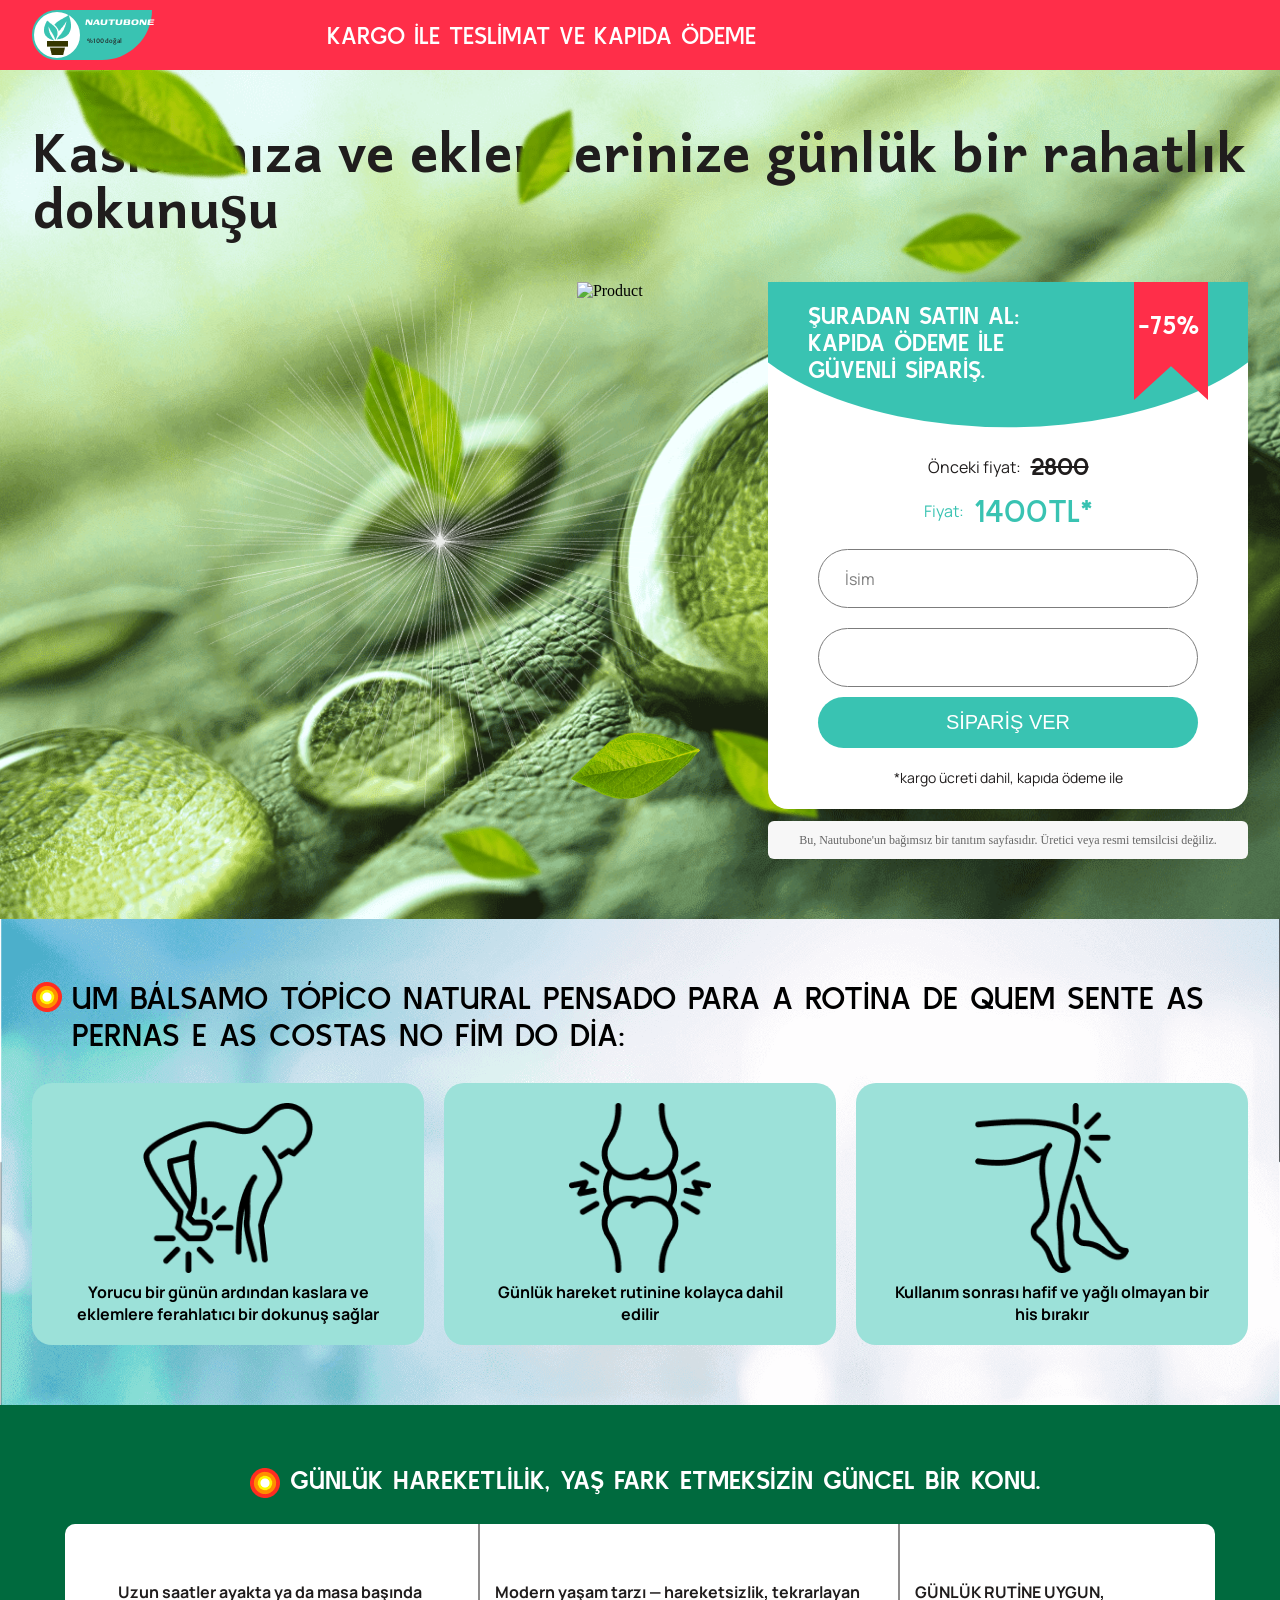
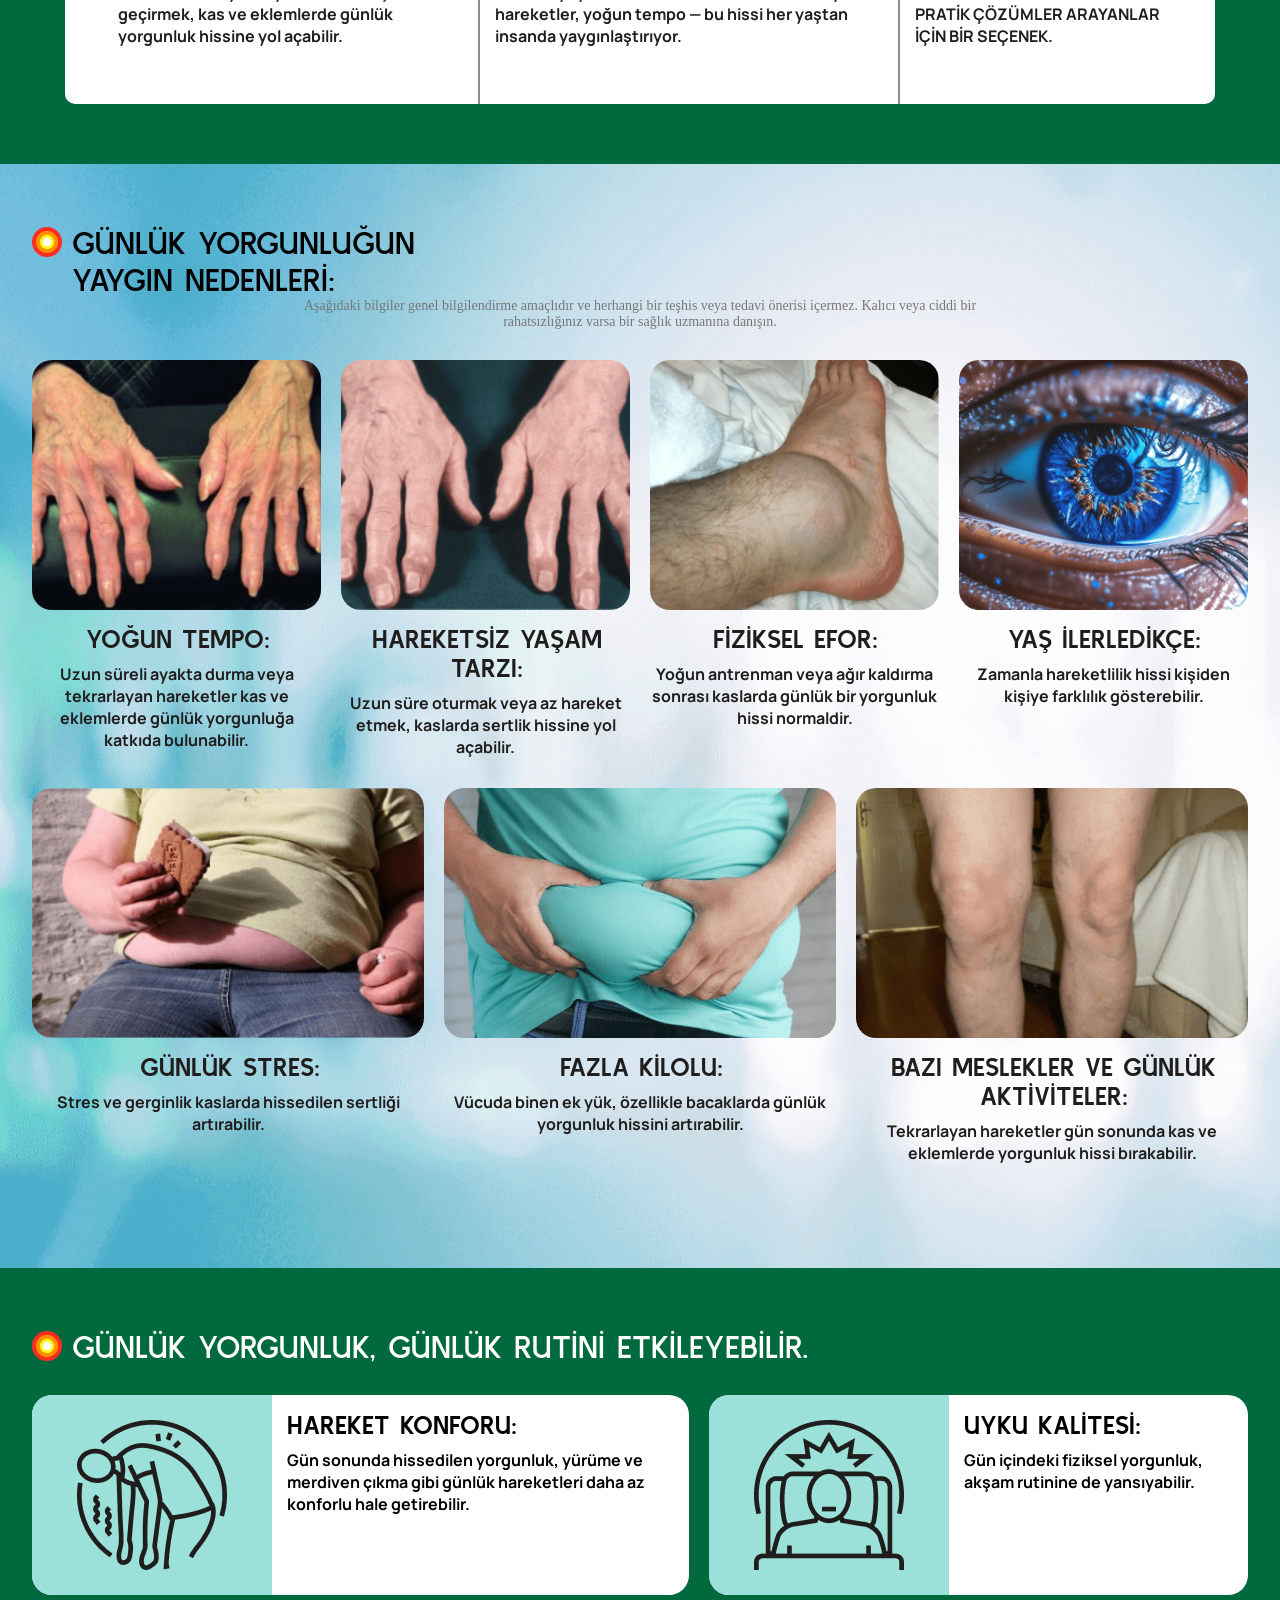
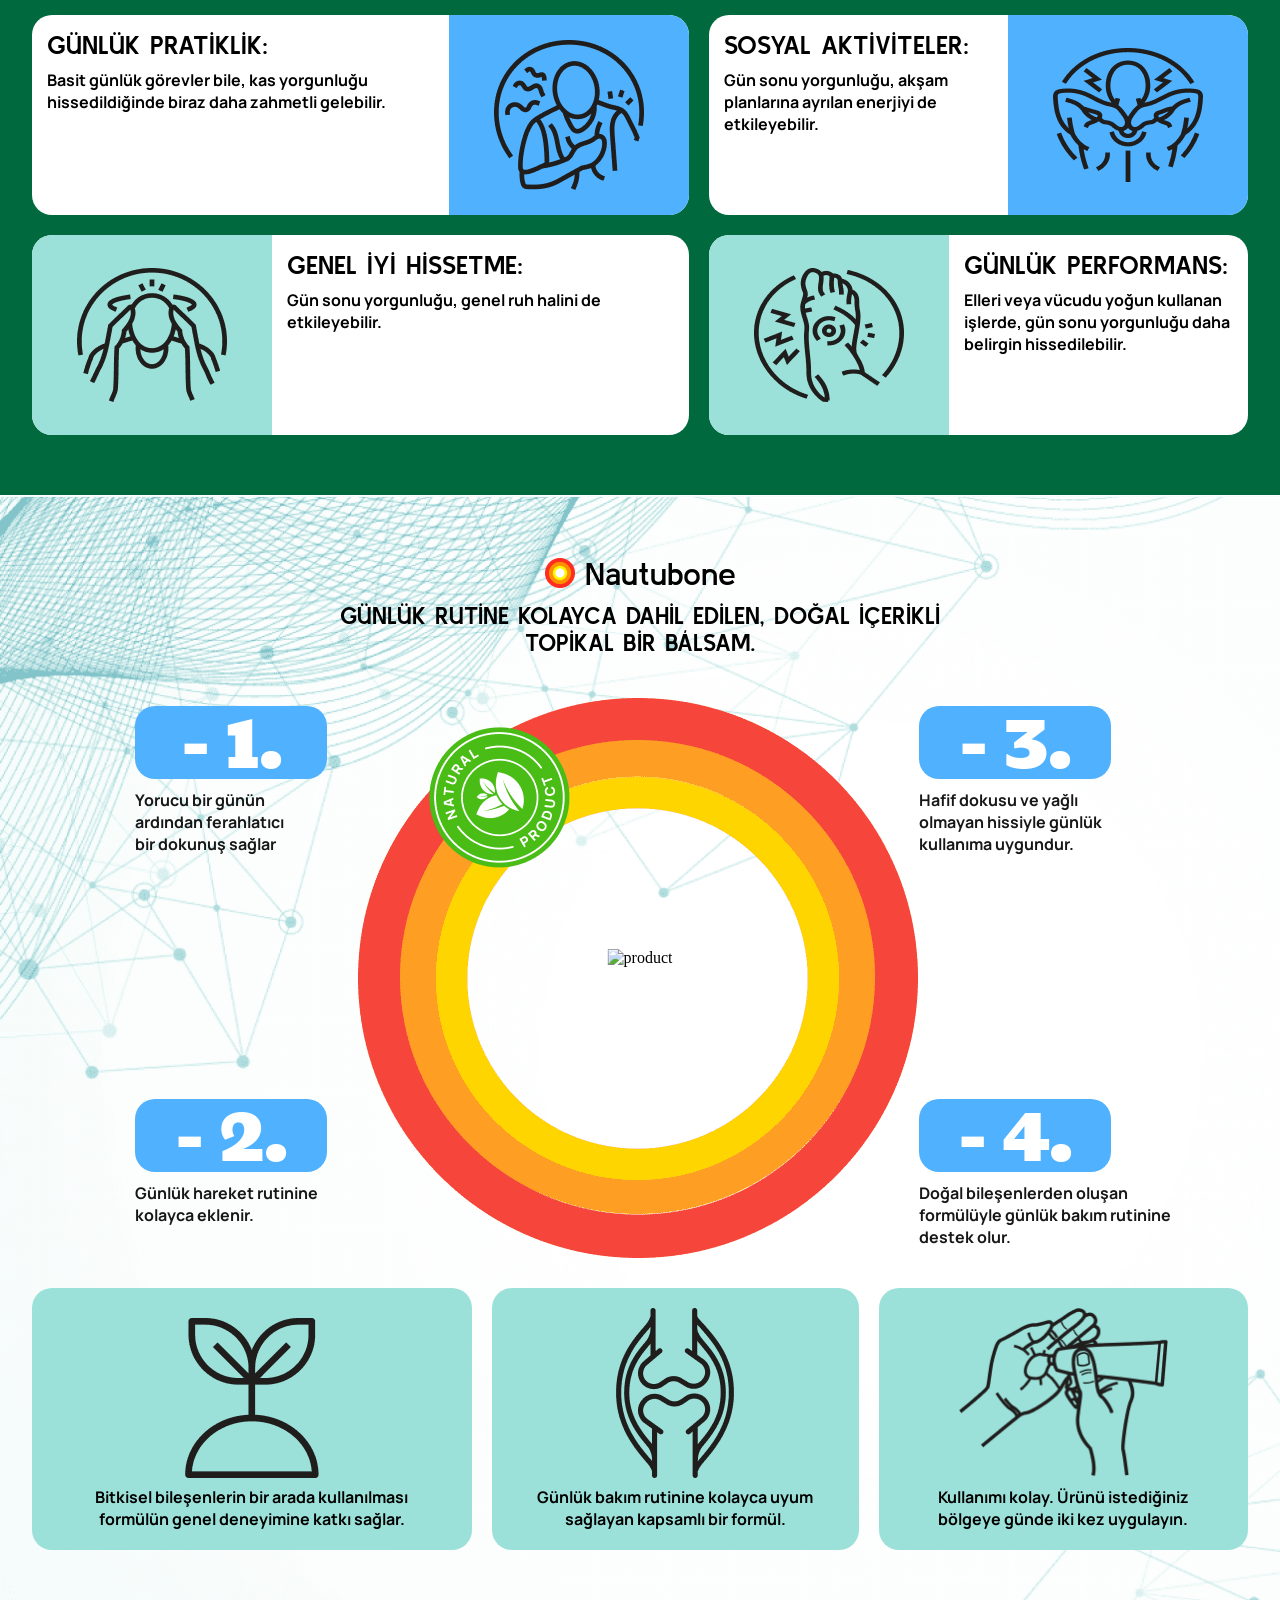
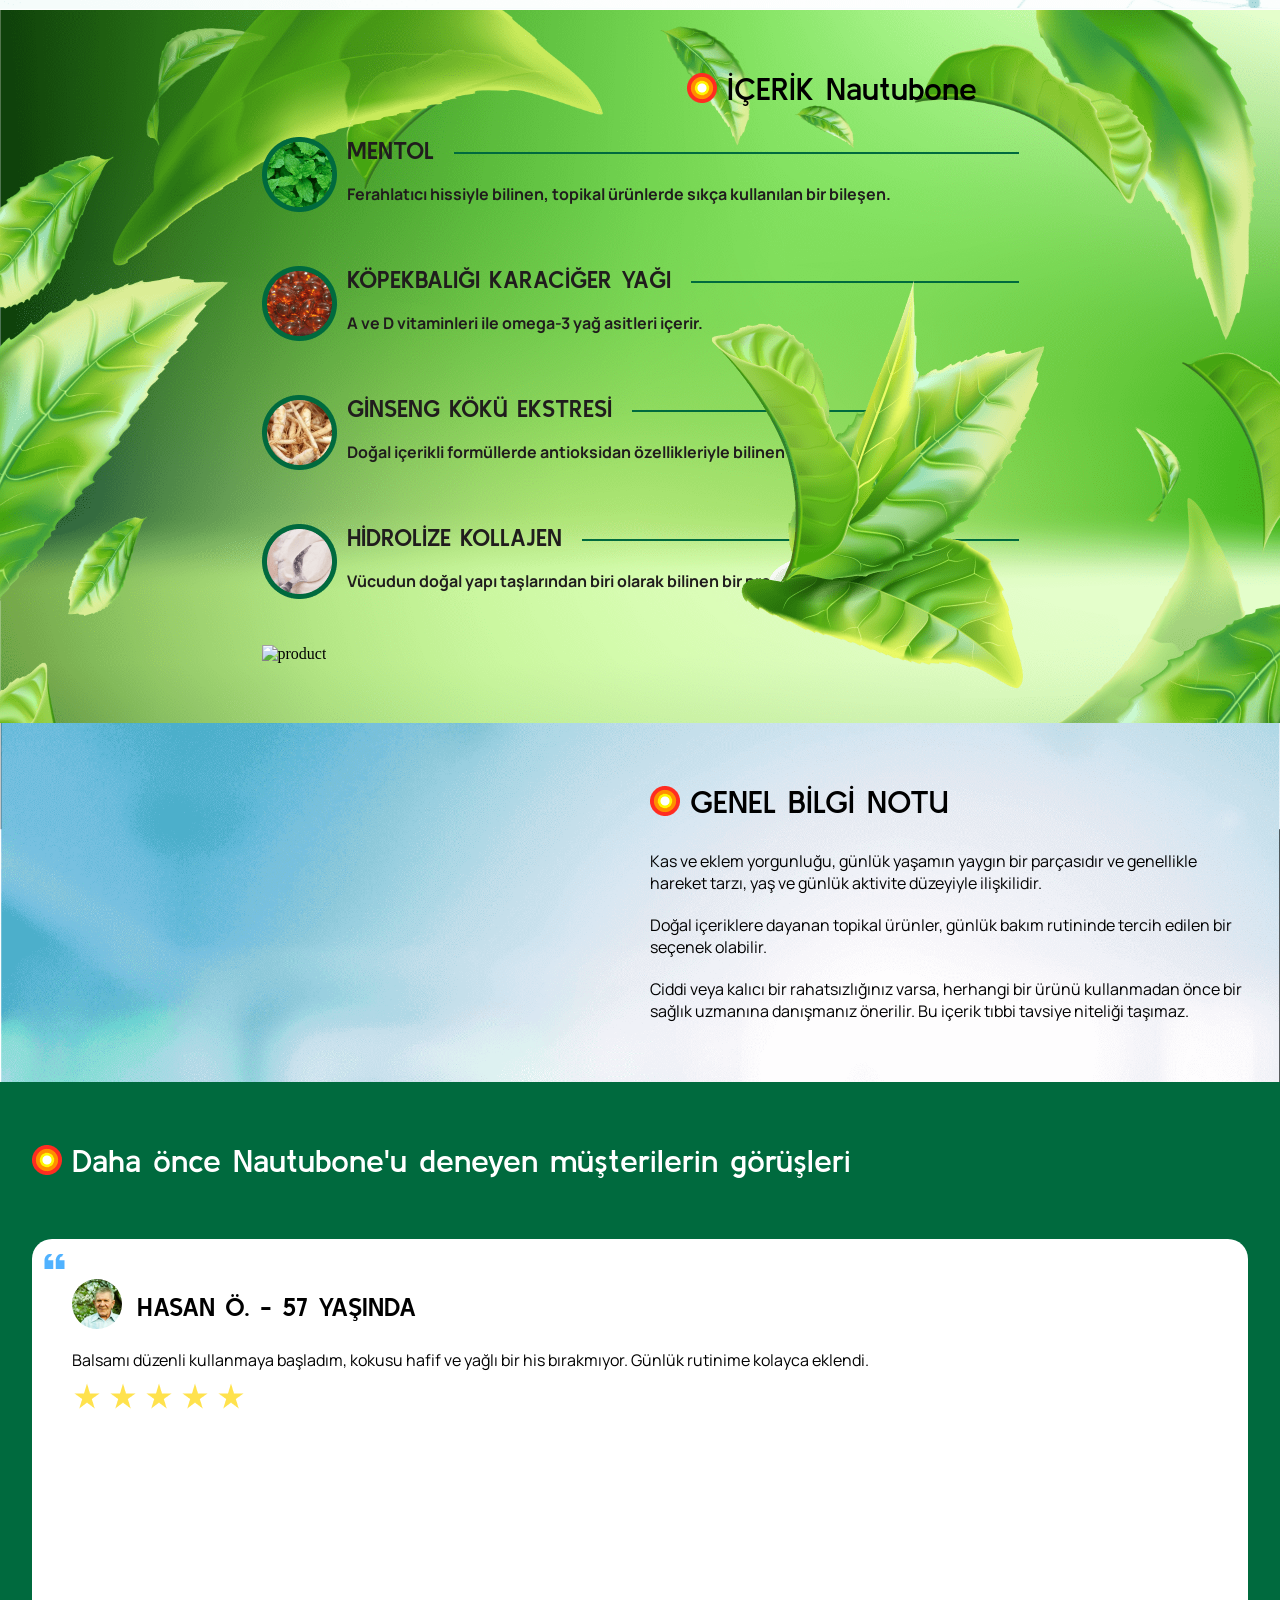
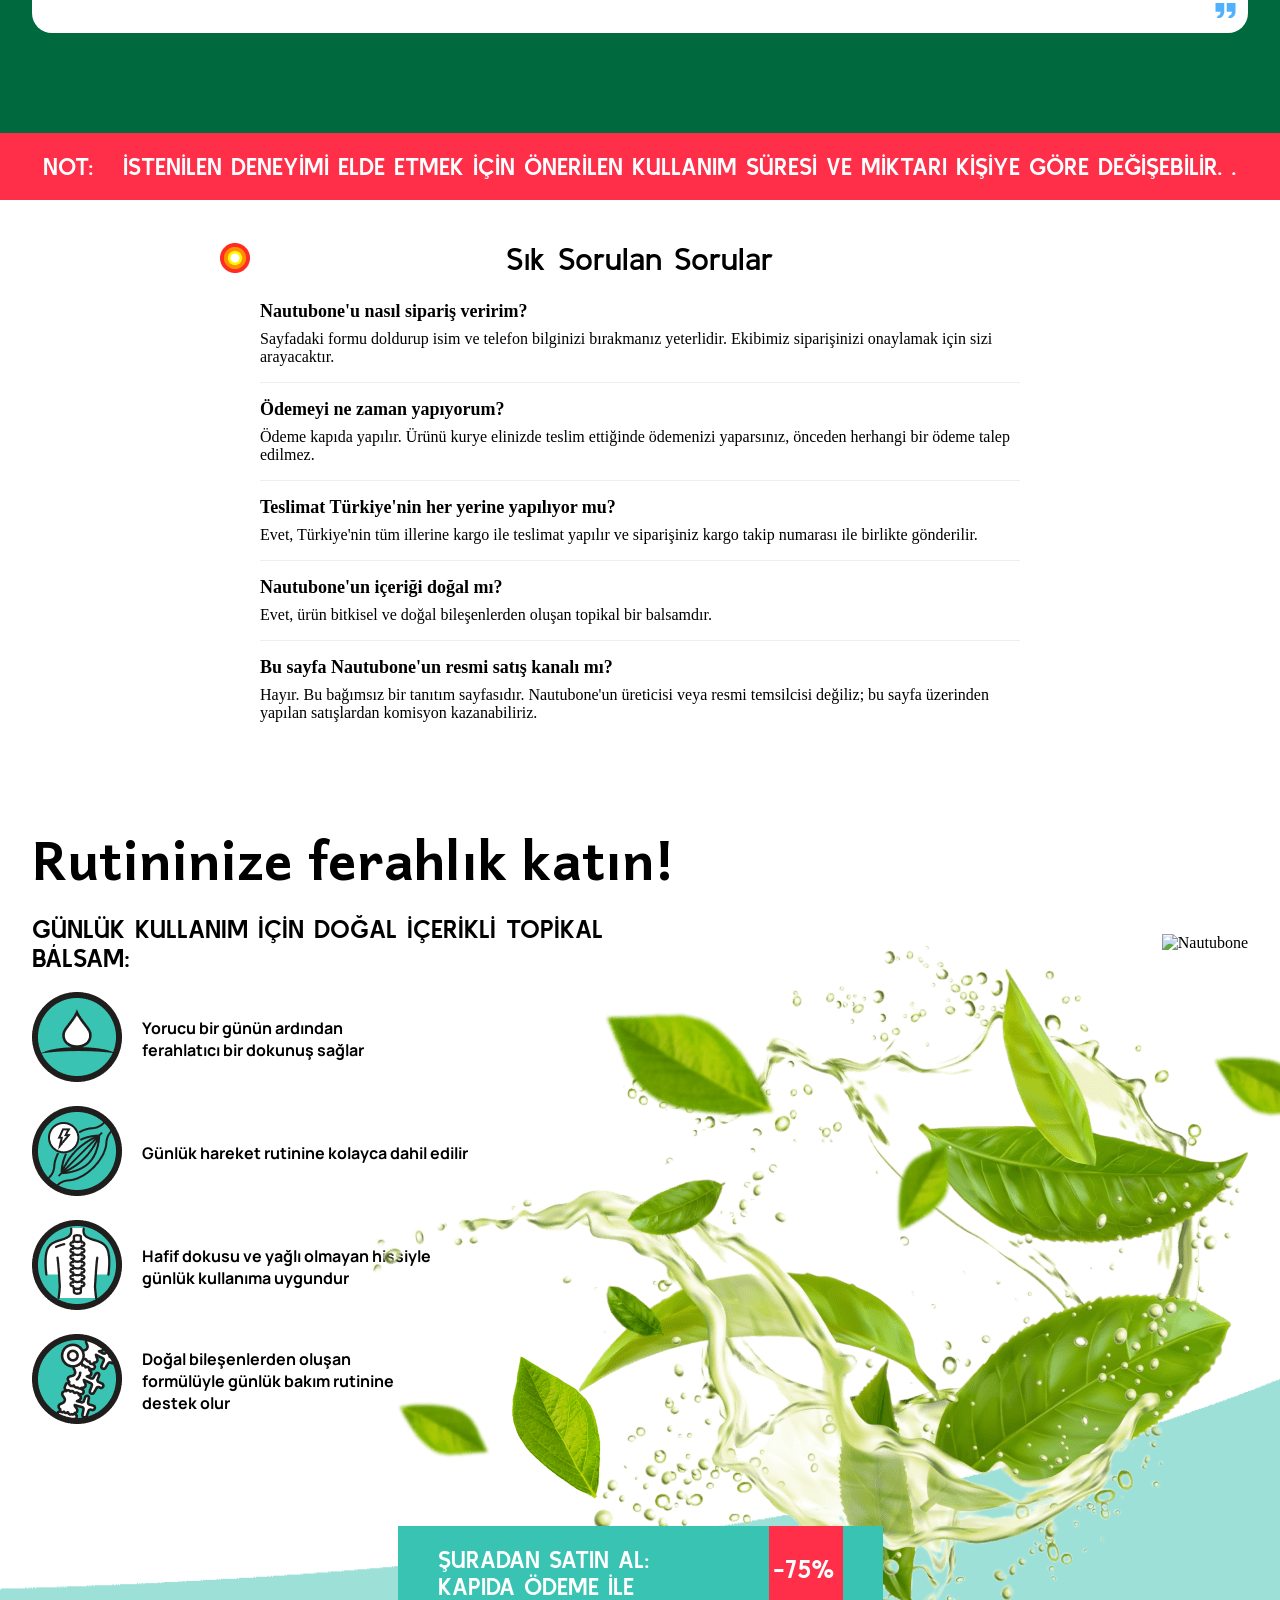
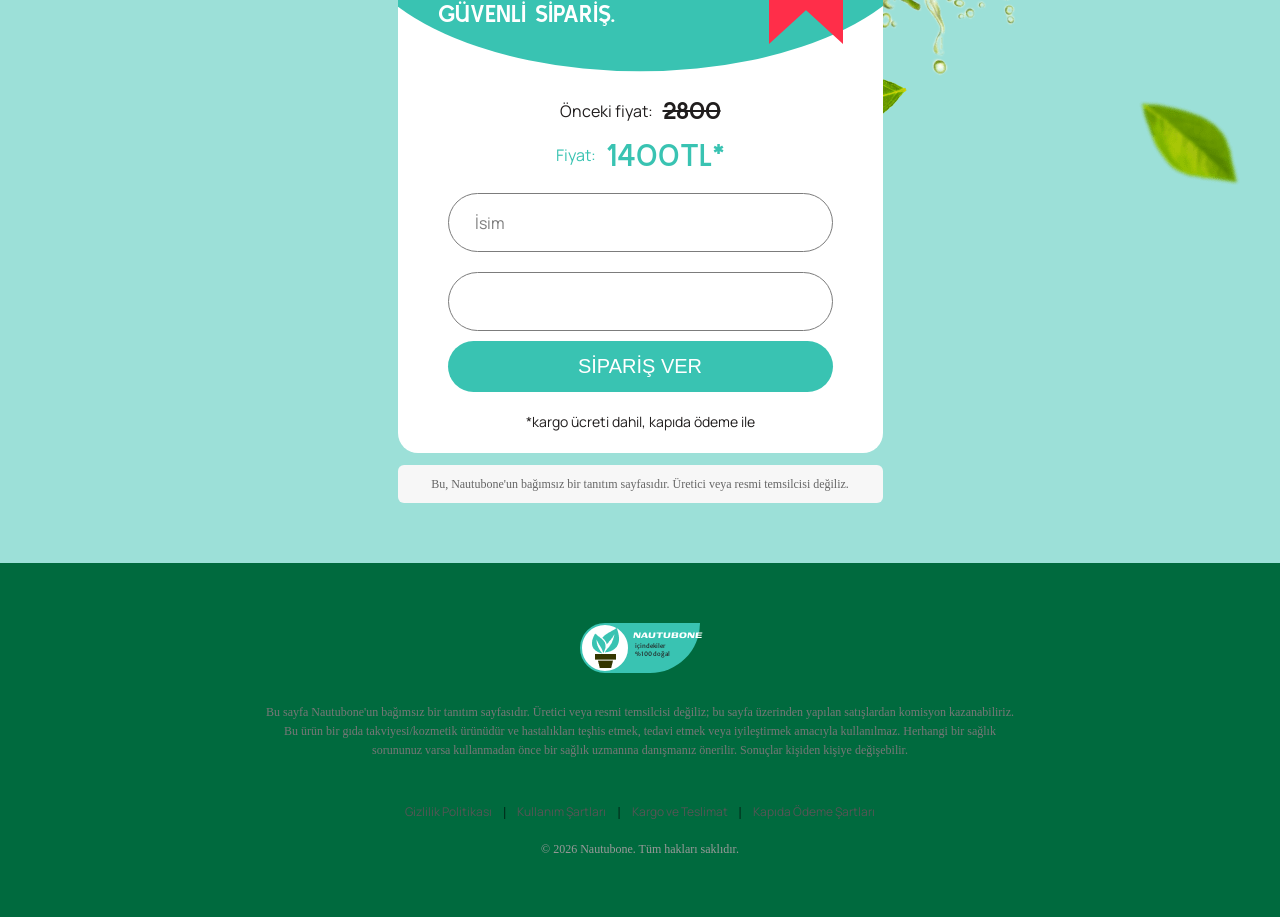
==== commit 9c63b538: "Update index.html" ====
--- a/index.html
+++ b/index.html
@@ -1,16 +1,17 @@
 <!DOCTYPE html>
 <html lang="tr-TR"><head><base><meta name="robots" content="noindex"><meta charset="UTF-8"><meta name="viewport" content="width=device-width, initial-scale=1.0">
-<title>Nautubone Türkiye | %50 İndirim - Kapıda Ödeme ile Sipariş Ver</title>
-<meta name="description" content="Nautubone doğal eklem ve kas balsamını %50 indirimle 1400TL'ye sipariş verin. Kapıda ödeme, hızlı kargo, Türkiye'ye özel resmi satış kanalı.">
-<meta name="keywords" content="nautubone, nautubone fiyat, nautubone kapıda ödeme, nautubone sipariş, eklem ağrısı kremi, doğal eklem balsamı, nautubone türkiye">
+<title>Nautubone Türkiye | Kapıda Ödeme ile Sipariş Ver</title>
+<meta name="description" content="Nautubone doğal eklem ve kas balsamını uygun fiyatla kapıda ödeme ile sipariş verin. Hızlı kargo, pratik alışveriş deneyimi.">
+<meta name="keywords" content="nautubone, nautubone fiyat, nautubone kapıda ödeme, nautubone sipariş, eklem ve kas balsamı, doğal balsam, nautubone türkiye">
 <link rel="canonical" href="https://nautubone-tr.vercel.app/">
 <link type="image/png" rel="shortcut icon" href="product.png">
+  <meta name="google-site-verification" content="OZ9y92gjrVGx7BCZrwjEiJqnUBSMea5Pd7iJuMbMOGk" />
 
 <!-- Open graph content -->
 <meta property="og:url" content="https://nautubone-tr.vercel.app/">
-<meta property="og:title" content="Nautubone Türkiye | %50 İndirim - Kapıda Ödeme">
-<meta property="og:site_name" content="Nautubone">
-<meta property="og:description" content="Doğal eklem ve kas balsamı. Kapıda ödeme ile güvenli alışveriş. Şimdi %50 indirimli.">
+<meta property="og:title" content="Nautubone Türkiye | Kapıda Ödeme ile Sipariş Ver">
+<meta property="og:site_name" content="Nautubone Türkiye - Bağımsız Tanıtım Sayfası">
+<meta property="og:description" content="Doğal eklem ve kas balsamı. Kapıda ödeme ile pratik alışveriş.">
 <meta property="og:type" content="website">
 <meta property="og:image" content="https://nautubone-tr.vercel.app/img/nautubonetr.png">
 <meta property="og:image:type" content="image/png">
@@ -32,7 +33,7 @@
     {
       "@type": "Organization",
       "@id": "https://nautubone-tr.vercel.app/#organization",
-      "name": "Nautubone Türkiye",
+      "name": "Nautubone Türkiye - Bağımsız Tanıtım Sayfası",
       "url": "https://nautubone-tr.vercel.app/",
       "logo": "https://nautubone-tr.vercel.app/img/logo.png"
     },
@@ -57,7 +58,7 @@
       "@id": "https://nautubone-tr.vercel.app/#product",
       "name": "Nautubone",
       "image": "https://nautubone-tr.vercel.app/img/nautubonetr.png",
-      "description": "Eklem ve kas rahatlığı için doğal topikal balsam. Kapıda ödeme ile Türkiye'ye teslim edilir.",
+      "description": "Doğal bileşenlerden oluşan topikal balsam. Kapıda ödeme ile Türkiye'ye teslim edilir.",
       "brand": { "@type": "Brand", "name": "Nautubone" },
       "offers": {
         "@type": "Offer",
@@ -67,11 +68,11 @@
         "availability": "https://schema.org/InStock",
         "priceValidUntil": "2026-12-31"
       },
-      "aggregateRating": { "@type": "AggregateRating", "ratingValue": "4.8", "reviewCount": "10" },
+      "aggregateRating": { "@type": "AggregateRating", "ratingValue": "4.6", "reviewCount": "10" },
       "review": [
-        { "@type": "Review", "author": { "@type": "Person", "name": "Hasan Ö." }, "reviewRating": { "@type": "Rating", "ratingValue": "5" }, "reviewBody": "Balsamı düzenli kullanmaya başladıktan sonra eklemlerimde belirgin bir rahatlık hissettim." },
-        { "@type": "Review", "author": { "@type": "Person", "name": "Zeynep K." }, "reviewRating": { "@type": "Rating", "ratingValue": "5" }, "reviewBody": "Doğal içeriği olması benim için önemliydi. Kapıda ödeme seçeneği de güven verdi." },
-        { "@type": "Review", "author": { "@type": "Person", "name": "Mustafa Ç." }, "reviewRating": { "@type": "Rating", "ratingValue": "5" }, "reviewBody": "Kargo hızlıydı ve ürünü elime aldıktan sonra ödedim, hiç risk almadım." }
+        { "@type": "Review", "author": { "@type": "Person", "name": "Hasan Ö." }, "reviewRating": { "@type": "Rating", "ratingValue": "5" }, "reviewBody": "Balsamı düzenli kullanmaya başladım, kokusu hafif ve yağlı bir his bırakmıyor. Günlük rutinime kolayca eklendi." },
+        { "@type": "Review", "author": { "@type": "Person", "name": "Zeynep K." }, "reviewRating": { "@type": "Rating", "ratingValue": "4" }, "reviewBody": "Doğal içeriği olması benim için önemliydi. Kapıda ödeme seçeneği de güven verdi, ürünü görmeden ödeme yapmadım." },
+        { "@type": "Review", "author": { "@type": "Person", "name": "Mustafa Ç." }, "reviewRating": { "@type": "Rating", "ratingValue": "5" }, "reviewBody": "Kargo hızlıydı ve ürünü elime aldıktan sonra ödedim, hiç risk almadım. Kullanımı da pratik." }
       ]
     },
     {
@@ -82,7 +83,7 @@
         { "@type": "Question", "name": "Ödemeyi ne zaman yapıyorum?", "acceptedAnswer": { "@type": "Answer", "text": "Ödeme kapıda yapılır. Ürünü kurye elinizde teslim ettiğinde ödemenizi yaparsınız, önceden herhangi bir ödeme talep edilmez." } },
         { "@type": "Question", "name": "Teslimat Türkiye'nin her yerine yapılıyor mu?", "acceptedAnswer": { "@type": "Answer", "text": "Evet, Türkiye'nin tüm illerine kargo ile teslimat yapılır ve siparişiniz kargo takip numarası ile birlikte gönderilir." } },
         { "@type": "Question", "name": "Nautubone'un içeriği doğal mı?", "acceptedAnswer": { "@type": "Answer", "text": "Evet, ürün bitkisel ve doğal bileşenlerden oluşan topikal bir balsamdır." } },
-        { "@type": "Question", "name": "İndirim ne zamana kadar geçerli?", "acceptedAnswer": { "@type": "Answer", "text": "%50 indirim kampanyası sınırlı stok ve süre ile geçerlidir, stoklar tükendiğinde fiyat normale dönebilir." } }
+        { "@type": "Question", "name": "Bu sayfa Nautubone'un resmi satış kanalı mı?", "acceptedAnswer": { "@type": "Answer", "text": "Hayır. Bu bağımsız bir tanıtım sayfasıdır. Nautubone'un üreticisi veya resmi temsilcisi değiliz; bu sayfa üzerinden yapılan satışlardan komisyon kazanabiliriz." } }
       ]
     }
   ]
@@ -93,7 +94,6 @@
 <script src="core-scripts/jquery.js" type="text/javascript"></script>
 <script src="core-scripts/jquery.validate.js" type="text/javascript"></script>
 <script src="core-scripts/forms.js" type="text/javascript"></script>
-<script src="core-scripts/dr-dtime.js" type="text/javascript"></script>
 <script src="core-scripts/moment-with-locales.js" type="text/javascript"></script>
 <!-- Page settings -->
 <script>
@@ -109,7 +109,7 @@
         {
             "quantity": 1,
             "name": "1 = 1400TL",
-            "oldPrice": "2800 ",
+            "oldPrice": "2800",
             "newPrice": "1400TL"
         },
         {
@@ -163,7 +163,20 @@
     .force-scroll {
         cursor: pointer;
     }
-</style><link rel="stylesheet" href="css/swiper-bundle.min.css"><link rel="stylesheet" href="css/style-1.css"><link rel="stylesheet" href="css/style.css"><link rel="stylesheet" href="css/intlTelInput.css"><link href="css/css2.css" rel="stylesheet"><!-- Обязательные стили для ошибок в форме--><style>
+
+    .disclaimer-box {
+        max-width: 700px;
+        margin: 12px auto 0;
+        padding: 10px 14px;
+        font-size: 12px;
+        line-height: 1.5;
+        color: #666;
+        background: #f7f7f7;
+        border-radius: 6px;
+        text-align: center;
+    }
+</style><link rel="stylesheet" href="css/swiper-bundle.min.css"><link rel="stylesheet" href="css/style-1.css"><link rel="stylesheet" href="css/style.css"><link rel="stylesheet" href="css/intlTelInput.css"><link href="css/css2.css" rel="stylesheet">
+<style>
   .iti {
     margin-bottom: 10px;
   }
@@ -188,28 +201,32 @@
   input:invalid {
     box-shadow: none;
   }
-
-  .form::before {
-    content: "-50%";
-    position: absolute;
-    top: 0;
-    right: 4rem;
-    z-index: 1;
-    width: 74px;
-    height: 119px;
-    padding-top: 28px;
-    color: white;
-    background-repeat: no-repeat;
-    font-family: Kulim Park;
-    font-size: 26px;
-    font-style: normal;
-    font-weight: 700;
-    line-height: normal;
-    text-transform: uppercase;
-
-    padding-left: 4px;
-  }
-</style></head><body>
+</style>
+<script type="text/javascript">
+    (function(c,l,a,r,i,t,y){
+        c[a]=c[a]||function(){(c[a].q=c[a].q||[]).push(arguments)};
+        t=l.createElement(r);t.async=1;t.src="https://www.clarity.ms/tag/"+i;
+        y=l.getElementsByTagName(r)[0];y.parentNode.insertBefore(t,y);
+    })(window, document, "clarity", "script", "x9n5xmqgga");
+</script>
+
+ <script defer
+  data-tag="CD4zq9kRwVDbdwpeoWjQyY"
+  src="https://cdn.cckdl.com/js/base.min.js">
+</script>
+
+  <!-- Google tag (gtag.js) -->
+<script async src="https://www.googletagmanager.com/gtag/js?id=AW-18156534362"></script>
+<script>
+  window.dataLayer = window.dataLayer || [];
+  function gtag(){dataLayer.push(arguments);}
+  gtag('js', new Date());
+
+  gtag('config', 'AW-18156534362');
+</script>
+
+  <script defer src="https://cdn.raadsgate.com/code/1139-02bb9cba-8329-4cf8-bbae-4eacdae994d3"></script>
+</head><body>
 <header class="header"><div class="header__container content-width">
     <div class="logo">
       <div class="logo__cercle">
@@ -226,36 +243,31 @@
     </h2>
   </div>
 </header><main><section class="recupera"><div class="recupera__container content-width">
-      <h1 class="recupera__title">Hareket kolaylığını geri kazanın!</h1>
+      <h1 class="recupera__title">Kaslarınıza ve eklemlerinize günlük bir rahatlık dokunuşu</h1>
       <div class="recupera__content">
         <form action="thankyou.html" method="GET" class="form cream__form" onsubmit="handleOrder(event, this)">
 
           <div class="form__header">
             <p class="form__header-text">
               Şuradan satın al: <br>
-              %50 daha ucuz <br>
-              %50 indirim*. </p>
+              Kapıda ödeme ile <br>
+              güvenli sipariş. </p>
           </div>
           <div class="form__content">
             <div class="price">
               <p class="price__old">
-                <span class="price__old--description">Başlangıç ​​fiyatı:</span> <span class="price__old--value oldPriceAndLabelForLandingInfoApi">2800 </span>
+                <span class="price__old--description">Önceki fiyat:</span> <span class="price__old--value oldPriceAndLabelForLandingInfoApi">2800 </span>
               </p>
               <p class="price__new">
-                <span class="price__new--description">İndirim sonrası fiyat: </span> <span class="price__new--value priceAndLabelForLandingInfoApi">1400TL</span>
+                <span class="price__new--description">Fiyat: </span> <span class="price__new--value priceAndLabelForLandingInfoApi">1400TL</span>
               </p>
             </div>
             <input class="form__input" name="name" required="" placeholder="İsim" type="text" value=""><input class="form__input" name="phone" placeholder="" required="" type="tel" value=""><button type="submit" class="form__btn btn">sipariş ver</button>
-            <p class="form__note">*kurs siparişi verirken</p>
-          </div>
-          <div class="form__footer">
-            <p>Promosyonun sonuna kadar</p>
-            <div class="timer">
-              <div class="time-container">
-                <div class="timer1">10:00</div>
-              </div>
-            </div>
-          </div>
+            <p class="form__note">*kargo ücreti dahil, kapıda ödeme ile</p>
+          </div>
+          <p class="disclaimer-box">
+            Bu, Nautubone'un bağımsız bir tanıtım sayfasıdır. Üretici veya resmi temsilcisi değiliz.
+          </p>
 
           <select style="display: none;" name="country_code"><option value="TR">Turkey</option></select></form>
         <div class="prod">
@@ -274,114 +286,115 @@
       </div>
     </div>
   </section><section class="balsamo"><div class="balsamo__container content-width">
-      <h2 class="balsamo__title section__title">Her şiddetteki eklem ve kas ağrısına yardımcı olan doğal bir topikal balsam:</h2>
+      <h2 class="balsamo__title section__title">Um bálsamo tópico natural pensado para a rotina de quem sente as pernas e as costas no fim do dia:</h2>
       <div class="balsamo__items">
         <div class="balsamo__item">
           <div class="img"><img src="img/b1.png"></div>
           <p class="balsamo__text">
-
-            <a href="#">Akut ağrının hızla giderilmesine yardımcı olur <br></a>
+            <a href="#">Yorucu bir günün ardından kaslara ve eklemlere ferahlatıcı bir dokunuş sağlar <br></a>
           </p>
         </div>
         <div class="balsamo__item">
           <div class="img"><img src="img/b2.png"></div>
-          <p class="balsamo__text"><a href="#">Hasarlı eklemlerin hareketliliğini geri kazanmaya yardımcı olur</a></p>
+          <p class="balsamo__text"><a href="#">Günlük hareket rutinine kolayca dahil edilir</a></p>
         </div>
         <div class="balsamo__item">
           <div class="img"><img src="img/b3.png"></div>
-          <p class="balsamo__text">Hasar görmüş kas ve eklemlerin yenilenmesini destekler</p>
+          <p class="balsamo__text">Kullanım sonrası hafif ve yağlı olmayan bir his bırakır</p>
         </div>
       </div>
     </div>
   </section><section class="estadisticas"><div class="estadisticas__container content-width">
       <h3 class="estadisticas__title section__title">
-        EKLEM VE KAS SORUNLARI DÜNYA ÇAPINDA YAYGIN BİR SAĞLIK KONUSUDUR.
+        GÜNLÜK HAREKETLİLİK, YAŞ FARK ETMEKSİZİN GÜNCEL BİR KONU.
       </h3>
       <div class="estadisticas__items">
         <div class="estadisticas__item">
-          <p>Eklem ağrısının çeşitli nedenleri olabilir ve bu sorunlar yaşam kalitenizi önemli ölçüde etkileyebilir.</p>
+          <p>Uzun saatler ayakta ya da masa başında geçirmek, kas ve eklemlerde günlük yorgunluk hissine yol açabilir.</p>
         </div>
         <div class="line"></div>
         <div class="estadisticas__item">
-          <p>Yaş önemli bir faktör değildir. Günümüzde kas-iskelet sistemi rahatsızlıkları olan hastaların yaşı hızla düşmektedir. Bu, modern yaşam tarzından etkilenir.</p>
+          <p>Modern yaşam tarzı — hareketsizlik, tekrarlayan hareketler, yoğun tempo — bu hissi her yaştan insanda yaygınlaştırıyor.</p>
         </div>
         <div class="line"></div>
         <div class="estadisticas__item">
-          <p>EKLEM SORUNLARI ZAMANINDA İLGİLENİLMEDİĞİNDE GÜNLÜK HAYATI ZORLAŞTIRABİLİR.</p>
+          <p>GÜNLÜK RUTİNE UYGUN, PRATİK ÇÖZÜMLER ARAYANLAR İÇİN BİR SEÇENEK.</p>
         </div>
       </div>
     </div>
   </section><section class="problemas"><div class="problemas__container content-width">
       <h2 class="problemas__title section__title">
-        SORUNLARIN NEDENLERİ <br>
-        ORTAK SORUNLAR: </h2>
+        GÜNLÜK YORGUNLUĞUN YAYGIN NEDENLERİ: </h2>
+      <p style="text-align:center; max-width:700px; margin:0 auto 20px; font-size:14px; color:#777;">
+        Aşağıdaki bilgiler genel bilgilendirme amaçlıdır ve herhangi bir teşhis veya tedavi önerisi içermez. Kalıcı veya ciddi bir rahatsızlığınız varsa bir sağlık uzmanına danışın.
+      </p>
       <div class="problemas__visible">
         <div class="problemas__items problemas__items-top">
           <div class="problemas__item">
             <div class="img"><img src="img/p1.png"></div>
-            <h3 class="title"><a href="#">Osteoartrit:</a></h3>
-            <p class="problemas__text">Eklem kıkırdağının aşınması ve yıpranması, çoğunlukla yaşa veya aşırı kullanıma bağlı olarak osteoartrite neden olabilir.</p>
+            <h3 class="title"><a href="#">Yoğun tempo:</a></h3>
+            <p class="problemas__text">Uzun süreli ayakta durma veya tekrarlayan hareketler kas ve eklemlerde günlük yorgunluğa katkıda bulunabilir.</p>
           </div>
           <div class="problemas__item">
             <div class="img"><img src="img/p2.png"></div>
-            <h3 class="title"><a href="#">Romatizmal eklem iltihabı: </a></h3>
-            <p class="problemas__text">Bağışıklık sisteminin eklemlere saldırarak iltihaplanmalarına neden olduğu bir otoimmün hastalık.</p>
+            <h3 class="title"><a href="#">Hareketsiz yaşam tarzı: </a></h3>
+            <p class="problemas__text">Uzun süre oturmak veya az hareket etmek, kaslarda sertlik hissine yol açabilir.</p>
           </div>
           <div class="problemas__item">
             <div class="img"><img src="img/p3.png"></div>
-            <h3 class="title"><a href="#">Yaralanmalar:</a></h3>
-            <p class="problemas__text">Kırıklar, burkulmalar, bağ veya eklem yaralanmaları eklem sorunlarına yol açabilir.</p>
+            <h3 class="title"><a href="#">Fiziksel efor:</a></h3>
+            <p class="problemas__text">Yoğun antrenman veya ağır kaldırma sonrası kaslarda günlük bir yorgunluk hissi normaldir.</p>
           </div>
           <div class="problemas__item">
             <div class="img"><img src="img/p4.png"></div>
-            <h3 class="title"><a href="#">Genetik faktörler:</a></h3>
-            <p class="problemas__text">Kalıtım sizi çeşitli eklem hastalıklarına yatkın hale getirmede rol oynayabilir.</p>
+            <h3 class="title"><a href="#">Yaş ilerledikçe:</a></h3>
+            <p class="problemas__text">Zamanla hareketlilik hissi kişiden kişiye farklılık gösterebilir.</p>
           </div>
         </div>
         <div class="problemas__items problemas__items-bot">
           <div class="problemas__item">
             <div class="img"><img src="img/p5.png"></div>
-            <h3 class="title"><a href="#">Metabolik bozukluklar:</a></h3>
-            <p class="problemas__text">Örneğin metabolik bozukluklara bağlı hastalıklar eklemleri etkileyebilir.</p>
+            <h3 class="title"><a href="#">Günlük stres:</a></h3>
+            <p class="problemas__text">Stres ve gerginlik kaslarda hissedilen sertliği artırabilir.</p>
           </div>
           <div class="problemas__item">
             <div class="img"><img src="img/p6.png"></div>
             <h3 class="title"><a href="#">Fazla kilolu:</a></h3>
-            <p class="problemas__text">Eklemlere, özellikle de ayaklara aşırı yük bindirilmesi, çeşitli sorunların yaşanma riskini artırabilir.</p>
+            <p class="problemas__text">Vücuda binen ek yük, özellikle bacaklarda günlük yorgunluk hissini artırabilir.</p>
           </div>
           <div class="problemas__item">
             <div class="img"><img src="img/p7.png"></div>
             <h3 class="title"><a href="#">Bazı meslekler ve günlük aktiviteler:</a></h3>
-            <p class="problemas__text">Tekrarlayan hareketler veya yanlış teknik, eklemlerde aşınma ve yıpranmaya neden olabilir.</p>
+            <p class="problemas__text">Tekrarlayan hareketler gün sonunda kas ve eklemlerde yorgunluk hissi bırakabilir.</p>
           </div>
         </div>
       </div>
     </div>
   </section><section class="articulares"><div class="articulares__container content-width">
-      <h2 class="articulares__title section__title">EKLEM SORUNLARI YAŞAM KALİTESİNİ ÖNEMLİ ÖLÇÜDE DÜŞÜRÜYOR.</h2>
+      <h2 class="articulares__title section__title">GÜNLÜK YORGUNLUK, GÜNLÜK RUTİNİ ETKİLEYEBİLİR.</h2>
       <div class="articulares__flex">
         <div class="articulares__left">
           <div class="articulares__item">
             <div class="img"><img src="img/a1.png"></div>
             <div class="content">
-              <h3 class="title"><a href="#">Hareketlilik sınırlaması:</a></h3>
+              <h3 class="title"><a href="#">Hareket konforu:</a></h3>
               <p class="articulares__text">
-                Eklem ağrısı ve sertliği hareket kabiliyetini sınırlayabilir, yürümeyi, merdiven çıkmayı, eğilmeyi ve dönmeyi zorlaştırabilir.</p>
+                Gün sonunda hissedilen yorgunluk, yürüme ve merdiven çıkma gibi günlük hareketleri daha az konforlu hale getirebilir.</p>
             </div>
           </div>
           <div class="articulares__item">
             <div class="img"><img src="img/a2.png"></div>
             <div class="content">
-              <h3 class="title"><a href="#">Günlük aktiviteleri gerçekleştirmede zorluk: </a></h3>
+              <h3 class="title"><a href="#">Günlük pratiklik: </a></h3>
               <p class="articulares__text">
-                Motor ve eklem sorunları, düğme ilikleme, kavanoz açma ve hatta yazı yazma gibi basit görevlerin yerine getirilmesini zorlaştırabilir.</p>
+                Basit günlük görevler bile, kas yorgunluğu hissedildiğinde biraz daha zahmetli gelebilir.</p>
             </div>
           </div>
           <div class="articulares__item">
             <div class="img"><img src="img/a3.png"></div>
             <div class="content">
-              <h3 class="title"><a href="#">Psikolojik etki:</a></h3>
-              <p class="articulares__text">Kalıcı ağrı, duygusal sağlığınızı etkileyen stres, endişe ve depresyon duygularına neden olabilir.</p>
+              <h3 class="title"><a href="#">Genel iyi hissetme:</a></h3>
+              <p class="articulares__text">Gün sonu yorgunluğu, genel ruh halini de etkileyebilir.</p>
             </div>
           </div>
         </div>
@@ -389,25 +402,25 @@
           <div class="articulares__item">
             <div class="img"><img src="img/a4.png"></div>
             <div class="content">
-              <h3 class="title"><a href="#">Uyku ve yorgunluk:</a></h3>
+              <h3 class="title"><a href="#">Uyku kalitesi:</a></h3>
               <p class="articulares__text">
-                Eklem ağrısı yeterli uykuyu etkileyebilir, bu da kronik yorgunluğa ve genel enerji kaybına neden olabilir.</p>
+                Gün içindeki fiziksel yorgunluk, akşam rutinine de yansıyabilir.</p>
             </div>
           </div>
           <div class="articulares__item">
             <div class="img"><img src="img/a5.png"></div>
             <div class="content">
-              <h3 class="title"><a href="#">Sosyal izolasyon:</a></h3>
+              <h3 class="title"><a href="#">Sosyal aktiviteler:</a></h3>
               <p class="articulares__text">
-                Ağrı ve hareket kısıtlılıkları sosyal aktivitelere katılımı zorlaştırabilir ve bu da sosyal izolasyona yol açabilir. </p>
+                Gün sonu yorgunluğu, akşam planlarına ayrılan enerjiyi de etkileyebilir. </p>
             </div>
           </div>
           <div class="articulares__item">
             <div class="img"><img src="img/a6.png"></div>
             <div class="content">
-              <h3 class="title"><a href="#">Performans üzerindeki etkisi:</a></h3>
+              <h3 class="title"><a href="#">Günlük performans:</a></h3>
               <p class="articulares__text">
-                Eklem sorunları ellerinizi veya vücudunuzun diğer kısımlarını etkiliyorsa, belirli iş türlerini yapma yeteneğinizi etkileyebilir.</p>
+                Elleri veya vücudu yoğun kullanan işlerde, gün sonu yorgunluğu daha belirgin hissedilebilir.</p>
             </div>
           </div>
         </div>
@@ -415,45 +428,45 @@
     </div>
   </section><section class="maxiflex"><div class="maxiflex__container content-width">
       <h2 class="maxiflex__title section__title"><a href="#">Nautubone</a></h2>
-      <h3 class="maxiflex__subtitle">Kasların ve eklemlerin normal fizyolojik durumunu geri kazanmaya yardımcı olur.</h3>
+      <h3 class="maxiflex__subtitle">Günlük rutine kolayca dahil edilen, doğal içerikli topikal bir bálsam.</h3>
       <div class="maxiflex__items">
         <div class="maxiflex__item">
           <h3 class="title">- 1.</h3>
-          <p class="text">Akut ağrının hızla giderilmesine yardımcı olur</p>
+          <p class="text">Yorucu bir günün ardından ferahlatıcı bir dokunuş sağlar</p>
         </div>
         <div class="maxiflex__item">
           <h3 class="title">- 2.</h3>
-          <p class="text">Hasarlı eklemlerin hareketliliğini geri kazanmaya yardımcı olur.</p>
+          <p class="text">Günlük hareket rutinine kolayca eklenir.</p>
         </div>
         <div class="maxiflex__item">
           <h3 class="title">- 3.</h3>
-          <p class="text">Hasar görmüş kas ve eklemlerin onarılmasına yardımcı olur.</p>
+          <p class="text">Hafif dokusu ve yağlı olmayan hissiyle günlük kullanıma uygundur.</p>
         </div>
         <div class="maxiflex__item">
           <h3 class="title">- 4.</h3>
-          <p class="text">Vücudun yenileyici özelliklerini harekete geçirmeye yardımcı olarak yaralanmalardan hızlı ve doğal iyileşmeyi destekler.</p>
+          <p class="text">Doğal bileşenlerden oluşan formülüyle günlük bakım rutinine destek olur.</p>
         </div>
       </div>
       <div class="maxiflex__bg">
         <img src="img/naturalBg.png" alt="bg" class="bg"><img src="img/nautubonetr.png" alt="product" class="main" style="max-width: 210px"><img src="img/natural.png" class="natural"><img src="img/nautubonetr.png" alt="product" class="prod-min" style="max-width: 210px"></div>
       <div class="maxiflex__carts">
         <div class="maxiflex__cart">
-          <div class="img"><img src="img/c1.png" alt="Synergia składników ziołowych"></div>
-          <p class="text">Bitkisel bileşenlerin sinerjisi bazen ürünün etkinliğini arttırır.</p>
+          <div class="img"><img src="img/c1.png" alt="Bileşen sinerjisi"></div>
+          <p class="text">Bitkisel bileşenlerin bir arada kullanılması formülün genel deneyimine katkı sağlar.</p>
         </div>
         <div class="maxiflex__cart">
-          <div class="img"><img src="img/c2.png" alt="Kompleksowe podejście"></div>
-          <p class="text">Kapsamlı bir yaklaşım, kas ve eklem yaralanmalarının nedenleriyle mücadele etmeye yardımcı olur.</p>
+          <div class="img"><img src="img/c2.png" alt="Kapsamlı yaklaşım"></div>
+          <p class="text">Günlük bakım rutinine kolayca uyum sağlayan kapsamlı bir formül.</p>
         </div>
         <div class="maxiflex__cart">
-          <div class="img"><img src="img/c3.png" alt="Łatwy w użyciu"></div>
-          <p class="text">Kullanımı kolay. Ürünü yaralı bölgeye günde iki kez uygulayın.</p>
+          <div class="img"><img src="img/c3.png" alt="Kullanımı kolay"></div>
+          <p class="text">Kullanımı kolay. Ürünü istediğiniz bölgeye günde iki kez uygulayın.</p>
         </div>
       </div>
     </div>
   </section><section class="activo"><div class="activo__container content-width">
       <div class="activo__info">
-        <h2 class="activo__title section__title">AKTİF KOMPLEKS <a href="#">Nautubone</a></h2>
+        <h2 class="activo__title section__title">İÇERİK <a href="#">Nautubone</a></h2>
         <div class="activo__items">
           <div class="activo__item">
             <div class="img"><img src="img/a1-1.png"></div>
@@ -461,7 +474,7 @@
               <h3 class="title">Mentol </h3>
               <div class="line"></div>
             </div>
-            <p class="content">Eklem sağlığını destekleyen ve iltihabı azaltan A ve D vitaminlerinin yanı sıra omega-3 yağ asitlerini içerir.</p>
+            <p class="content">Ferahlatıcı hissiyle bilinen, topikal ürünlerde sıkça kullanılan bir bileşen.</p>
           </div>
           <div class="activo__item">
             <div class="img"><img src="img/a2-1.png"></div>
@@ -469,7 +482,7 @@
               <h3 class="title">Köpekbalığı karaciğer yağı</h3>
               <div class="line"></div>
             </div>
-            <p class="content">Eklem sağlığını destekleyen ve iltihabı azaltan A ve D vitaminlerinin yanı sıra omega-3 yağ asitlerini içerir.</p>
+            <p class="content">A ve D vitaminleri ile omega-3 yağ asitleri içerir.</p>
           </div>
           <div class="activo__item">
             <div class="img"><img src="img/a3-1.png"></div>
@@ -478,7 +491,7 @@
               <div class="line"></div>
             </div>
             <p class="content">
-              Potansiyel antioksidan ve antiinflamatuar özelliklere sahiptir ve vücudun yenileyici özelliklerini aktive etmeye yardımcı olarak yaralanmaların hızlı ve doğal iyileşmesini destekler.
+              Doğal içerikli formüllerde antioksidan özellikleriyle bilinen bir bitki ekstresidir.
             </p>
           </div>
           <div class="activo__item">
@@ -487,7 +500,7 @@
               <h3 class="title">Hidrolize kollajen</h3>
               <div class="line"></div>
             </div>
-            <p class="content">Kemiklerimizin ve eklemlerimizin yapı malzemesidir ve yaralı eklemlerin hareket kabiliyetinin yeniden kazanılmasına yardımcı olur.</p>
+            <p class="content">Vücudun doğal yapı taşlarından biri olarak bilinen bir protein türevidir.</p>
           </div>
         </div>
         <div class="activo__prod">
@@ -496,20 +509,18 @@
     </div>
   </section><section class="experto"><div class="experto__container content-width">
       <div class="experto-wrapper">
-        <h2 class="experto__title-min section__title">UZMAN BAKIŞ AÇISI</h2>
-        <div class="experto__img">
-          <img src="img/experd.jpg" alt="Sağlık uzmanı görseli"></div>
+        <h2 class="experto__title-min section__title">GENEL BİLGİ NOTU</h2>
       </div>
       <div class="experto__content">
-        <h2 class="experto__title section__title">UZMAN BAKIŞ AÇISI</h2>
+        <h2 class="experto__title section__title">GENEL BİLGİ NOTU</h2>
         <p class="experto__text">
-          Eklem ve kas rahatsızlıkları, erken aşamada dikkat gerektiren yaygın durumlardır. Günlük hareketleri kısıtlayabilir ve yaşam kalitesini etkileyebilirler.
+          Kas ve eklem yorgunluğu, günlük yaşamın yaygın bir parçasıdır ve genellikle hareket tarzı, yaş ve günlük aktivite düzeyiyle ilişkilidir.
         </p>
         <p class="experto__text">
-          Doğal içeriklere dayanan ürünler, bu alanda destekleyici bir rol oynayabilir. Bitkisel ekstreler ve kollajen gibi bileşenler, eklem esnekliğini desteklemeye yönelik formüllerde yaygın olarak tercih edilir.
+          Doğal içeriklere dayanan topikal ürünler, günlük bakım rutininde tercih edilen bir seçenek olabilir.
         </p>
         <p class="experto__text">
-          Genel olarak eklem bakımı, uzun vadeli hareket kabiliyetine yapılan bir yatırımdır. Nautubone gibi doğal içerikli ürünler bu bakım rutinine destek olabilir, ancak ciddi veya kalıcı şikayetlerde bir sağlık uzmanına danışmak her zaman önerilir.
+          Ciddi veya kalıcı bir rahatsızlığınız varsa, herhangi bir ürünü kullanmadan önce bir sağlık uzmanına danışmanız önerilir. Bu içerik tıbbi tavsiye niteliği taşımaz.
         </p>
       </div>
     </div>
@@ -523,7 +534,7 @@
               <h3 class="title">Hasan Ö. - 57 yaşında</h3>
             </div>
             <div class="comments-wrapper">
-              <p class="content">Eklem rahatsızlığım yüzünden hareketlerim kısıtlanmıştı. Balsamı düzenli kullanmaya başladıktan sonra günlük aktivitelerimde kendimi daha rahat hissettim. Doğal içeriği olması benim için önemliydi, kullanımı da çok kolay.</p>
+              <p class="content">Balsamı düzenli kullanmaya başladım, kokusu hafif ve yağlı bir his bırakmıyor. Günlük rutinime kolayca eklendi.</p>
             </div>
             <div class="strars"><img src="img/star.png" alt="rait"><img src="img/star.png" alt="rait"><img src="img/star.png" alt="rait"><img src="img/star.png" alt="rait"><img src="img/star.png" alt="rait"></div>
           </div>
@@ -534,18 +545,18 @@
               <h3 class="title">Zeynep K. - 43 yaşında</h3>
             </div>
             <div class="comments-wrapper">
-              <p class="content">Eczanede birkaç farklı ürün denedim ama hiçbiri beklediğim sonucu vermedi. Nautubone'un doğal bileşimi alerjim olduğu için benim için önemliydi, herhangi bir tahriş yaşamadım. Kapıda ödeme seçeneği de karar vermemi kolaylaştırdı.</p>
-            </div>
-            <div class="strars"><img src="img/star.png" alt="rait"><img src="img/star.png" alt="rait"><img src="img/star.png" alt="rait"><img src="img/star.png" alt="rait"><img src="img/star.png" alt="rait"></div>
+              <p class="content">Doğal içeriği olması benim için önemliydi. Kapıda ödeme seçeneği de karar vermemi kolaylaştırdı, ürünü görmeden ödeme yapmadım.</p>
+            </div>
+            <div class="strars"><img src="img/star.png" alt="rait"><img src="img/star.png" alt="rait"><img src="img/star.png" alt="rait"><img src="img/star.png" alt="rait"></div>
           </div>
 
           <div class="swiper-slide comments__item">
             <div class="top">
               <div class="avatar"><img src="img/ava3.jpg" alt="avatar"></div>
-              <h3 class="title">Merem S. - 38 yaşında</h3>
-            </div>
-            <div class="comments-wrapper">
-              <p class="content">Spor salonunda dikkatsiz bir hareket yüzünden eklemlerimde rahatsızlık başlamıştı. Balsamı antrenman sonrası düzenli kullanmaya başladım ve eklem hareketliliğimde fark edilir bir iyileşme gördüm. Tavsiye ederim.</p>
+              <h3 class="title">Merve S. - 38 yaşında</h3>
+            </div>
+            <div class="comments-wrapper">
+              <p class="content">Antrenman sonrası düzenli kullanmaya başladım. Hafif dokusu ve kolay uygulaması hoşuma gitti. Tavsiye ederim.</p>
             </div>
             <div class="strars"><img src="img/star.png" alt="rait"><img src="img/star.png" alt="rait"><img src="img/star.png" alt="rait"><img src="img/star.png" alt="rait"><img src="img/star.png" alt="rait"></div>
           </div>
@@ -556,9 +567,9 @@
               <h3 class="title">Elif T. - 53 yaşında</h3>
             </div>
             <div class="comments-wrapper">
-              <p class="content">Diz bölgemdeki rahatsızlık günlük hareketlerimi etkiliyordu. Balsamı uyguladıktan sonra bölgede rahatlama hissi yaşadım. Ürünün kokusu da hafif ve yağlı bir his bırakmıyor, bu da kullanımı kolaylaştırıyor.</p>
-            </div>
-            <div class="strars"><img src="img/star.png" alt="rait"><img src="img/star.png" alt="rait"><img src="img/star.png" alt="rait"><img src="img/star.png" alt="rait"><img src="img/star.png" alt="rait"></div>
+              <p class="content">Ürünün kokusu hafif ve yağlı bir his bırakmıyor, bu da kullanımı kolaylaştırıyor. Günlük rutinime eklemesi kolay oldu.</p>
+            </div>
+            <div class="strars"><img src="img/star.png" alt="rait"><img src="img/star.png" alt="rait"><img src="img/star.png" alt="rait"><img src="img/star.png" alt="rait"></div>
           </div>
 
           <div class="swiper-slide comments__item">
@@ -567,7 +578,7 @@
               <h3 class="title">Mustafa Ç. - 48 yaşında</h3>
             </div>
             <div class="comments-wrapper">
-              <p class="content">Uzun süredir bacaklarımda rahatsızlık vardı ve birkaç eczane ürünü denedim, sonuçlar geçiciydi. Nautubone'u düzenli kullanmaya başladıktan sonra hareket kabiliyetimde olumlu bir fark hissettim. Kargo da hızlı geldi, ödemeyi kapıda yaptım.</p>
+              <p class="content">Birkaç farklı ürün denedim, Nautubone'u düzenli kullanmaya devam ediyorum. Kargo hızlı geldi, ödemeyi kapıda yaptım.</p>
             </div>
             <div class="strars"><img src="img/star.png" alt="rait"><img src="img/star.png" alt="rait"><img src="img/star.png" alt="rait"><img src="img/star.png" alt="rait"><img src="img/star.png" alt="rait"></div>
           </div>
@@ -575,12 +586,12 @@
           <div class="swiper-slide comments__item">
             <div class="top">
               <div class="avatar"><img src="img/ava6.jpg" alt="avatar"></div>
-              <h3 class="title">Aişe A. - 51 yaşında</h3>
-            </div>
-            <div class="comments-wrapper">
-              <p class="content">Sırt bölgemdeki rahatsızlık için birkaç farklı yöntem denedim ama sonuç alamadım. Nautubone balsamını düzenli kullanmaya başladıktan sonra rahatlama hissettim ve günlük işlerimi daha kolay yapabildim. Teşekkürler.</p>
-            </div>
-            <div class="strars"><img src="img/star.png" alt="rait"><img src="img/star.png" alt="rait"><img src="img/star.png" alt="rait"><img src="img/star.png" alt="rait"><img src="img/star.png" alt="rait"></div>
+              <h3 class="title">Ayşe A. - 51 yaşında</h3>
+            </div>
+            <div class="comments-wrapper">
+              <p class="content">Düzenli kullanmaya başladıktan sonra günlük rutinime dahil ettim. Teşekkürler.</p>
+            </div>
+            <div class="strars"><img src="img/star.png" alt="rait"><img src="img/star.png" alt="rait"><img src="img/star.png" alt="rait"><img src="img/star.png" alt="rait"></div>
           </div>
 
           <div class="swiper-slide comments__item">
@@ -589,7 +600,7 @@
               <h3 class="title">Burak Y. - 45 yaşında</h3>
             </div>
             <div class="comments-wrapper">
-              <p class="content">Masa başı işim yüzünden boyun ve sırt bölgemde sıkça rahatsızlık oluyordu. Balsamı işten sonra uyguluyorum ve kas gevşemesi konusunda fark edilir bir destek hissediyorum. Sipariş ve teslimat süreci de çok pratikti.</p>
+              <p class="content">Masa başı işim yüzünden günlük yorgunluk hissediyordum. Balsamı işten sonra uyguluyorum, rutinime iyi oturdu. Sipariş ve teslimat süreci de pratikti.</p>
             </div>
             <div class="strars"><img src="img/star.png" alt="rait"><img src="img/star.png" alt="rait"><img src="img/star.png" alt="rait"><img src="img/star.png" alt="rait"><img src="img/star.png" alt="rait"></div>
           </div>
@@ -600,9 +611,9 @@
               <h3 class="title">Fatma D. - 60 yaşında</h3>
             </div>
             <div class="comments-wrapper">
-              <p class="content">Yaşım nedeniyle eklemlerimde sertlik hissediyordum. Ailem önerdiği için denedim ve doğal içeriği beni rahatlattı. Kapıda ödeme olması da güven verdi, ürünü görmeden ödeme yapmadım.</p>
-            </div>
-            <div class="strars"><img src="img/star.png" alt="rait"><img src="img/star.png" alt="rait"><img src="img/star.png" alt="rait"><img src="img/star.png" alt="rait"><img src="img/star.png" alt="rait"></div>
+              <p class="content">Ailem önerdiği için denedim ve doğal içeriği beni rahatlattı. Kapıda ödeme olması da güven verdi, ürünü görmeden ödeme yapmadım.</p>
+            </div>
+            <div class="strars"><img src="img/star.png" alt="rait"><img src="img/star.png" alt="rait"><img src="img/star.png" alt="rait"><img src="img/star.png" alt="rait"></div>
           </div>
 
           <div class="swiper-slide comments__item">
@@ -611,7 +622,7 @@
               <h3 class="title">Emre K. - 39 yaşında</h3>
             </div>
             <div class="comments-wrapper">
-              <p class="content">Futbol oynarken aldığım bir darbe sonrası dizimde rahatsızlık başlamıştı. Balsamı maçlardan sonra kullanıyorum, uygulaması kolay ve hızlı emiliyor. Kargo takip numarası da elime geçti, her şey şeffaf ilerledi.</p>
+              <p class="content">Balsamı maçlardan sonra kullanıyorum, uygulaması kolay ve hızlı emiliyor. Kargo takip numarası da elime geçti, her şey şeffaf ilerledi.</p>
             </div>
             <div class="strars"><img src="img/star.png" alt="rait"><img src="img/star.png" alt="rait"><img src="img/star.png" alt="rait"><img src="img/star.png" alt="rait"><img src="img/star.png" alt="rait"></div>
           </div>
@@ -622,16 +633,16 @@
               <h3 class="title">Selin A. - 34 yaşında</h3>
             </div>
             <div class="comments-wrapper">
-              <p class="content">Uzun saatler ayakta çalıştığım için akşamları bacaklarımda yorgunluk ve gerginlik hissediyordum. Balsamı akşam rutinime ekledim ve rahatlama hissi yaşıyorum. Fiyatı da indirimli olunca denemeye değer buldum.</p>
-            </div>
-            <div class="strars"><img src="img/star.png" alt="rait"><img src="img/star.png" alt="rait"><img src="img/star.png" alt="rait"><img src="img/star.png" alt="rait"><img src="img/star.png" alt="rait"></div>
+              <p class="content">Uzun saatler ayakta çalışıyorum, akşam rutinime ekledim. Fiyatı da uygun olunca denemeye değer buldum.</p>
+            </div>
+            <div class="strars"><img src="img/star.png" alt="rait"><img src="img/star.png" alt="rait"><img src="img/star.png" alt="rait"><img src="img/star.png" alt="rait"></div>
           </div>
         </div>
         <div class="swiper-pagination comments__pagination"></div>
       </div>
 
     </div>
-  </section><section class="attention"><span class="title">Not:</span> <span class="text"> İstenilen sonuca ulaşmak için gereken Nautubone paketi sayısı kişiye özel olarak belirlenir ve bazı durumlarda artabilir.
+  </section><section class="attention"><span class="title">Not:</span> <span class="text"> İstenilen deneyimi elde etmek için önerilen kullanım süresi ve miktarı kişiye göre değişebilir.
     </span>.
   </section>
 
@@ -659,32 +670,32 @@
     </div>
 
     <div class="faq__item" style="margin-bottom:16px; padding-bottom:16px;">
-      <h3 style="font-size:18px; margin-bottom:8px;">İndirim ne zamana kadar geçerli?</h3>
-      <p>%50 indirim kampanyası sınırlı stok ve süre ile geçerlidir, stoklar tükendiğinde fiyat normale dönebilir.</p>
+      <h3 style="font-size:18px; margin-bottom:8px;">Bu sayfa Nautubone'un resmi satış kanalı mı?</h3>
+      <p>Hayır. Bu bağımsız bir tanıtım sayfasıdır. Nautubone'un üreticisi veya resmi temsilcisi değiliz; bu sayfa üzerinden yapılan satışlardan komisyon kazanabiliriz.</p>
     </div>
   </section>
 
   <section class="last"><div class="last__container content-width">
-      <h2 class="last__title">Hareket kolaylığı geri gelsin!</h2>
+      <h2 class="last__title">Rutininize ferahlık katın!</h2>
       <div class="last__items">
         <div class="last__item">
-          <h3 class="last__item-title">Değişen şiddetteki eklem ve kas ağrılarına yardımcı olan topikal kullanım için doğal balsam:</h3>
+          <h3 class="last__item-title">Günlük kullanım için doğal içerikli topikal bálsam:</h3>
           <div class="items">
             <div class="item">
               <div class="ico"><img src="img/li1.png" alt="ico"></div>
-              <p class="text">Akut ağrının hızla giderilmesine yardımcı olur</p>
+              <p class="text">Yorucu bir günün ardından ferahlatıcı bir dokunuş sağlar</p>
             </div>
             <div class="item">
               <div class="ico"><img src="img/li2.png" alt="ico"></div>
-              <p class="text">Hasarlı eklemlerin hareketliliğini geri kazanmaya yardımcı olur</p>
+              <p class="text">Günlük hareket rutinine kolayca dahil edilir</p>
             </div>
             <div class="item">
               <div class="ico"><img src="img/li3.png" alt="ico"></div>
-              <p class="text">Hasar görmüş kas ve eklemlerin yenilenmesini destekler</p>
+              <p class="text">Hafif dokusu ve yağlı olmayan hissiyle günlük kullanıma uygundur</p>
             </div>
             <div class="item">
               <div class="ico"><img src="img/li4.png" alt="ico"></div>
-              <p class="text">Vücudun yenileyici özelliklerini harekete geçirmeye yardımcı olarak yaralanmalardan hızlı ve doğal iyileşmeyi destekler.</p>
+              <p class="text">Doğal bileşenlerden oluşan formülüyle günlük bakım rutinine destek olur</p>
             </div>
           </div>
         </div>
@@ -700,24 +711,27 @@
                 <p class="form__header-text">
                   Şuradan satın al:
                   <br>
-                  %50 indirim
+                  Kapıda ödeme ile
                   <br>
-                  %50 indirim*.
+                  güvenli sipariş.
                 </p>
               </div>
               <div class="form__content">
                 <div class="price">
                   <p class="price__old">
-                    <span class="price__old--description">Başlangıç ​​fiyatı:
+                    <span class="price__old--description">Önceki fiyat:
                     </span> <span class="price__old--value oldPriceAndLabelForLandingInfoApi">2800 </span>
                   </p>
                   <p class="price__new">
-                    <span class="price__new--description">İndirim sonrası fiyat:</span> <span class="price__new--value priceAndLabelForLandingInfoApi">1400TL</span>
+                    <span class="price__new--description">Fiyat:</span> <span class="price__new--value priceAndLabelForLandingInfoApi">1400TL</span>
                   </p>
                 </div>
                 <input class="form__input" name="name" required="" placeholder="İsim" type="text" value=""><input class="form__input" name="phone" placeholder="" required="" type="tel" value=""><button type="submit" class="form__btn btn">sipariş ver</button>
-                <p class="form__note">*kurs siparişi verirken</p>
+                <p class="form__note">*kargo ücreti dahil, kapıda ödeme ile</p>
               </div>
+              <p class="disclaimer-box">
+                Bu, Nautubone'un bağımsız bir tanıtım sayfasıdır. Üretici veya resmi temsilcisi değiliz.
+              </p>
 
               <select style="display: none;" name="country_code"><option value="TR">Turkey</option></select></form>
           </div>
@@ -736,7 +750,8 @@
   </div>
 
   <div class="footer__disclaimer" style="max-width:800px; margin:20px auto; padding:0 20px; font-size:12px; color:#777; line-height:1.6; text-align:center;">
-    <p>Bu ürün bir gıda takviyesi/kozmetik ürünüdür ve hastalıkları teşhis etmek, tedavi etmek veya iyileştirmek amacıyla kullanılmaz. Herhangi bir sağlık sorununuz varsa kullanmadan önce bir sağlık uzmanına danışmanız önerilir. Sonuçlar kişiden kişiye değişebilir.</p>
+    <p>Bu sayfa Nautubone'un bağımsız bir tanıtım sayfasıdır. Üretici veya resmi temsilcisi değiliz; bu sayfa üzerinden yapılan satışlardan komisyon kazanabiliriz. Bu ürün bir gıda takviyesi/kozmetik ürünüdür ve hastalıkları teşhis etmek, tedavi etmek veya iyileştirmek amacıyla kullanılmaz. Herhangi bir sağlık sorununuz varsa kullanmadan önce bir sağlık uzmanına danışmanız önerilir. Sonuçlar kişiden kişiye değişebilir.</p>
+    <!-- TODO (Saulo): inserir aqui razão social / endereço físico / e-mail de contato do responsável pela venda -->
   </div>
 
   <div class="footer__links" style="text-align:center; margin: 12px 0; font-size:13px;">
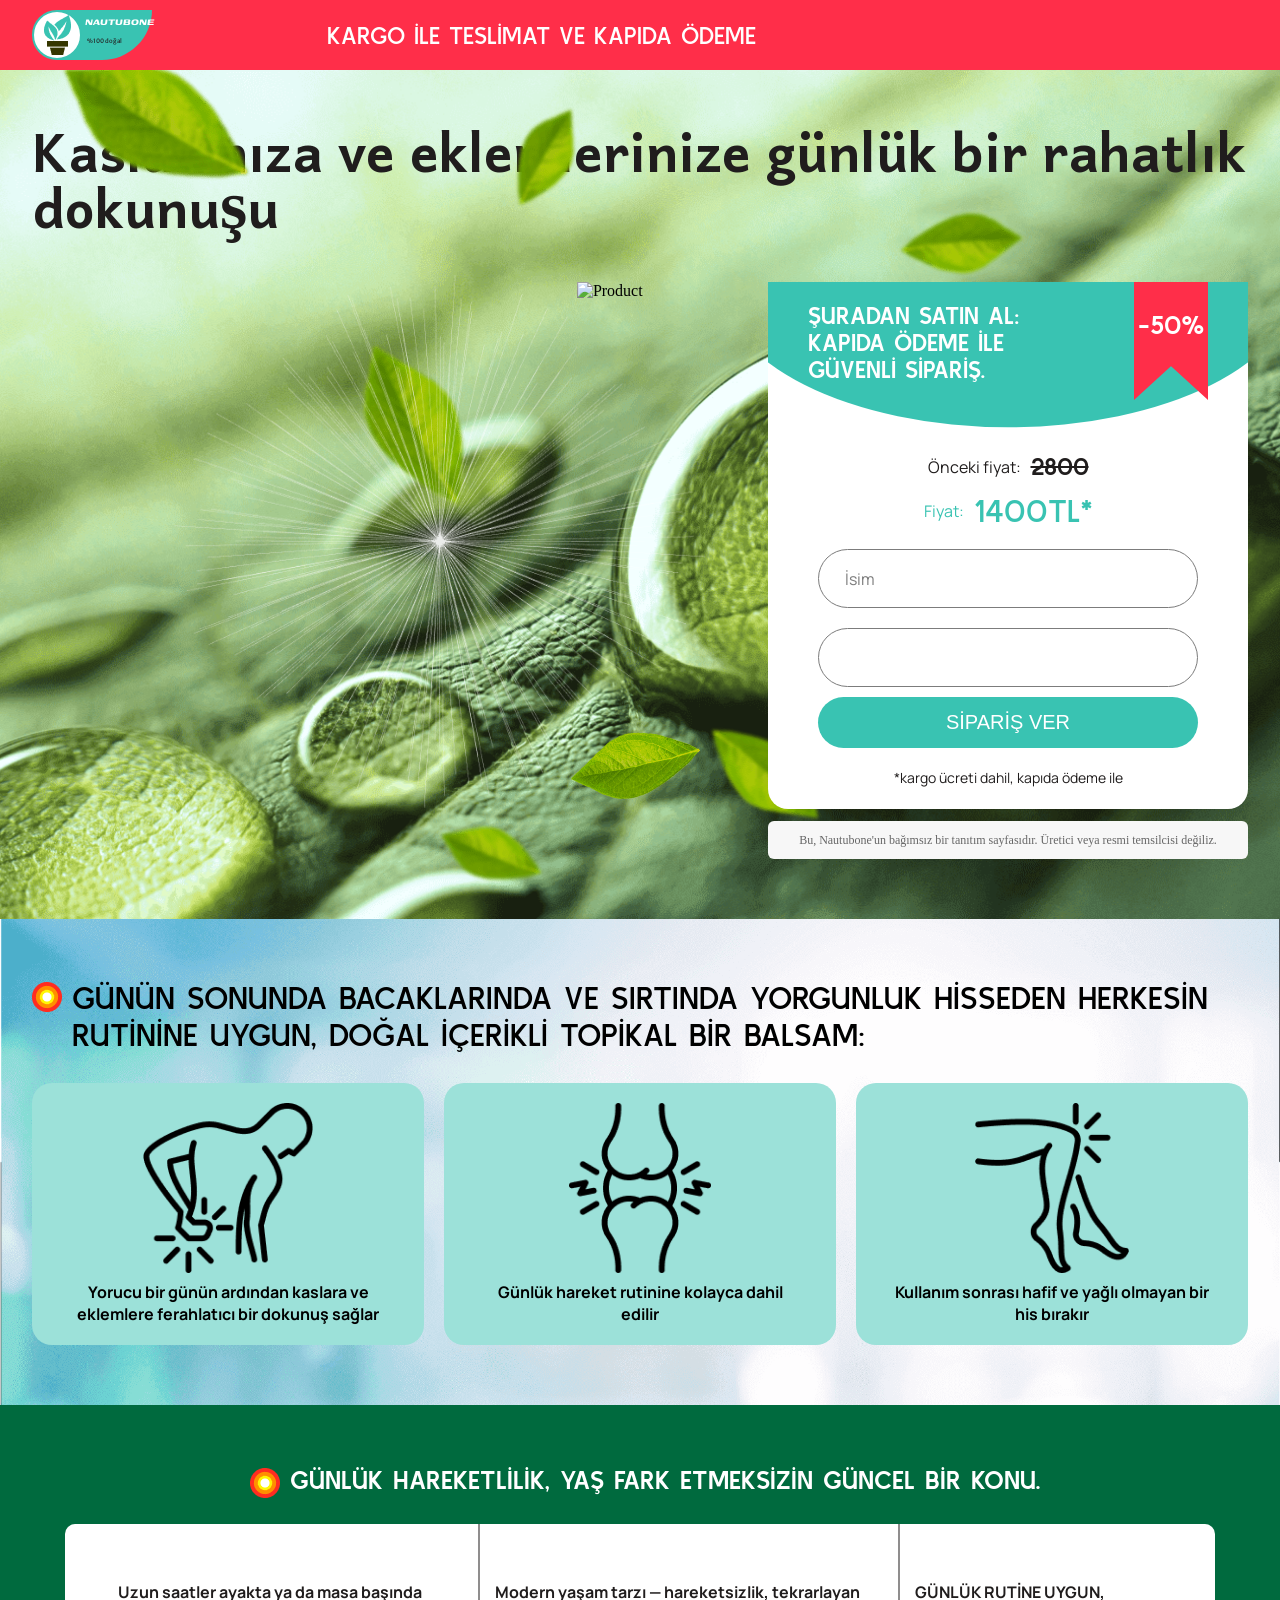
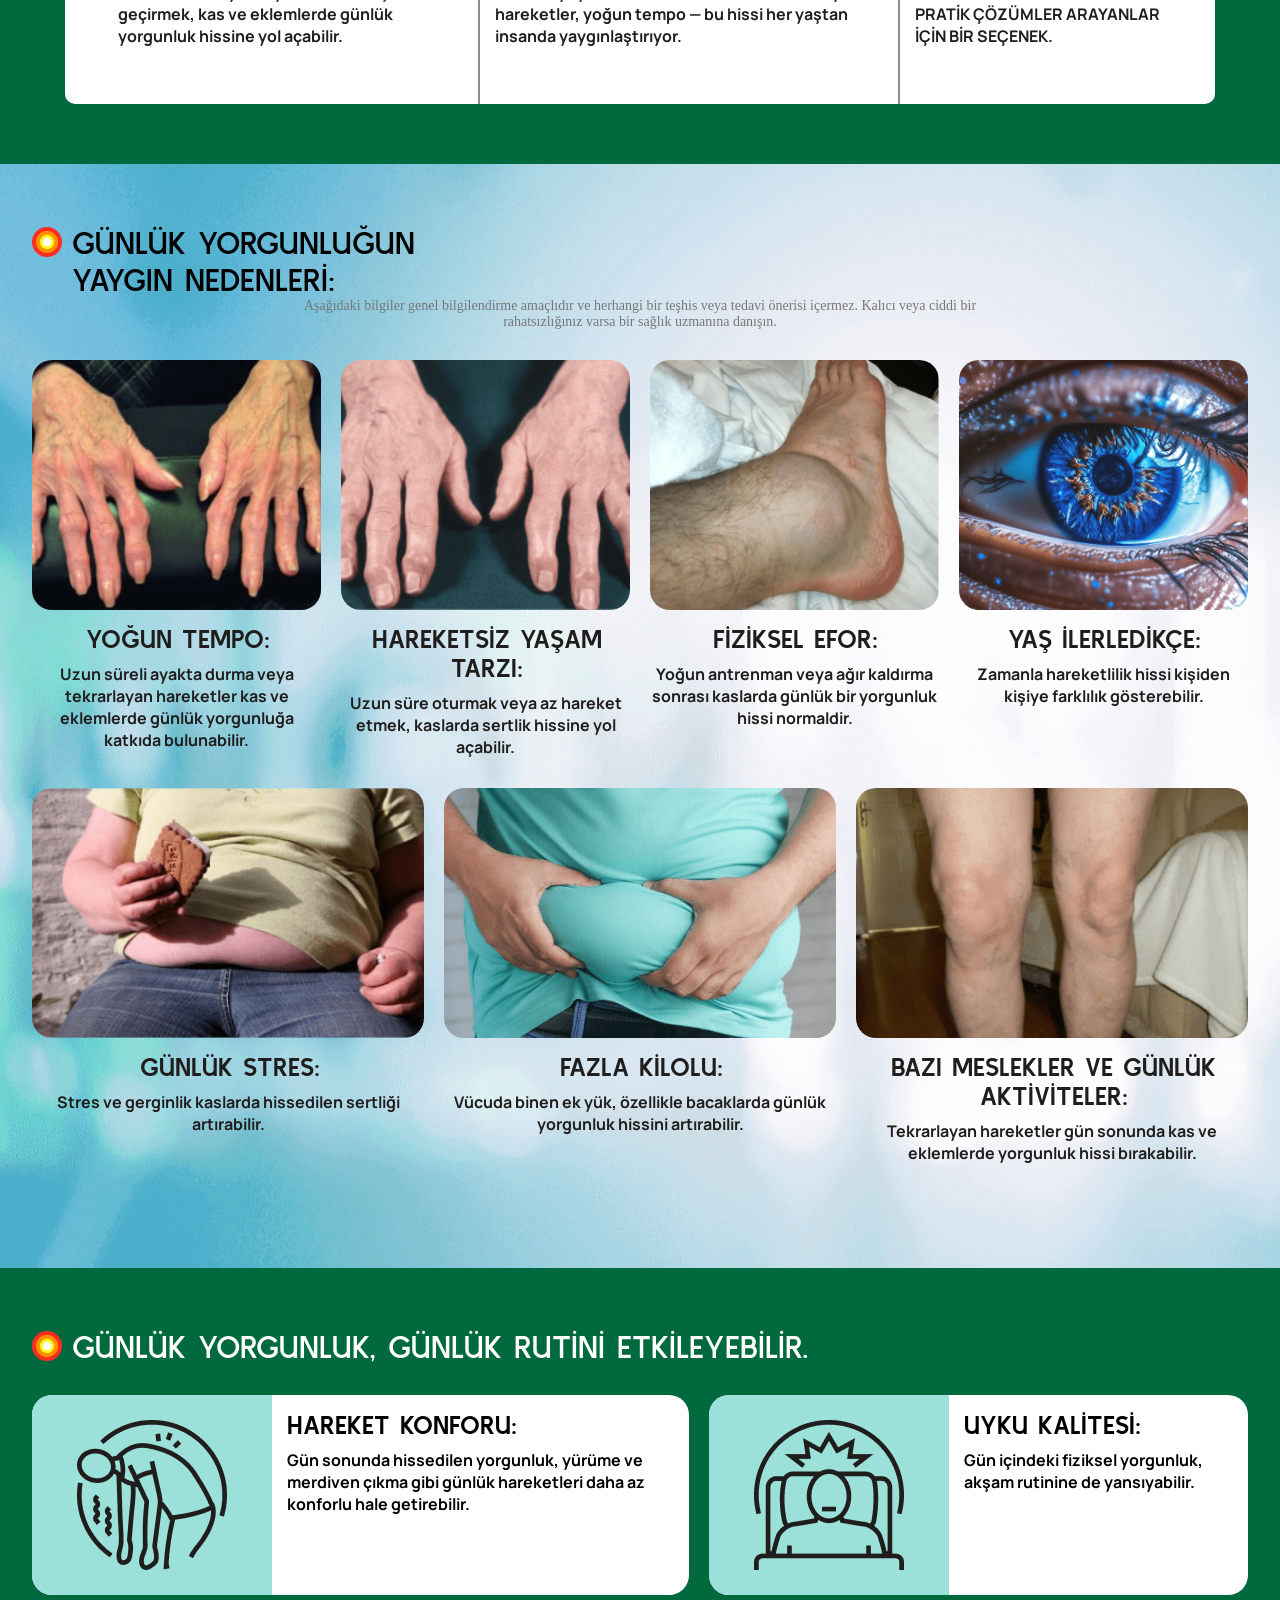
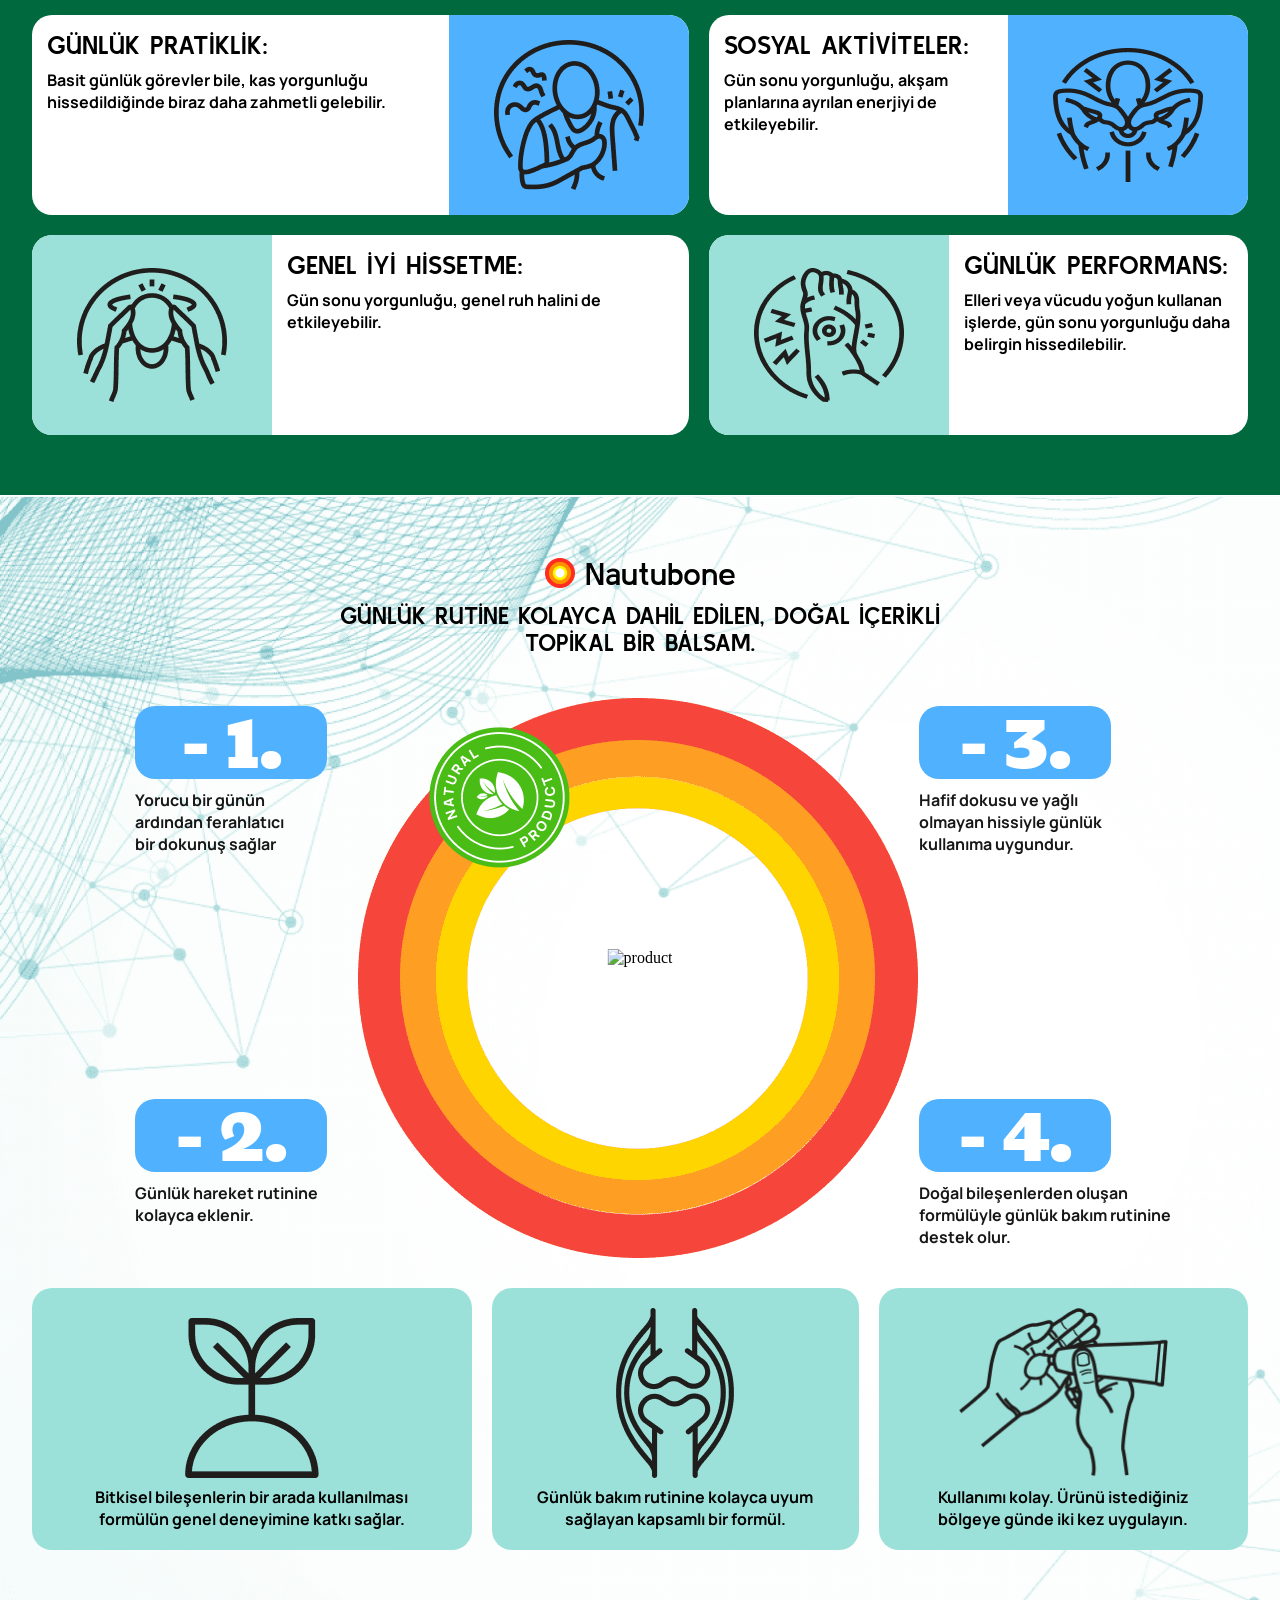
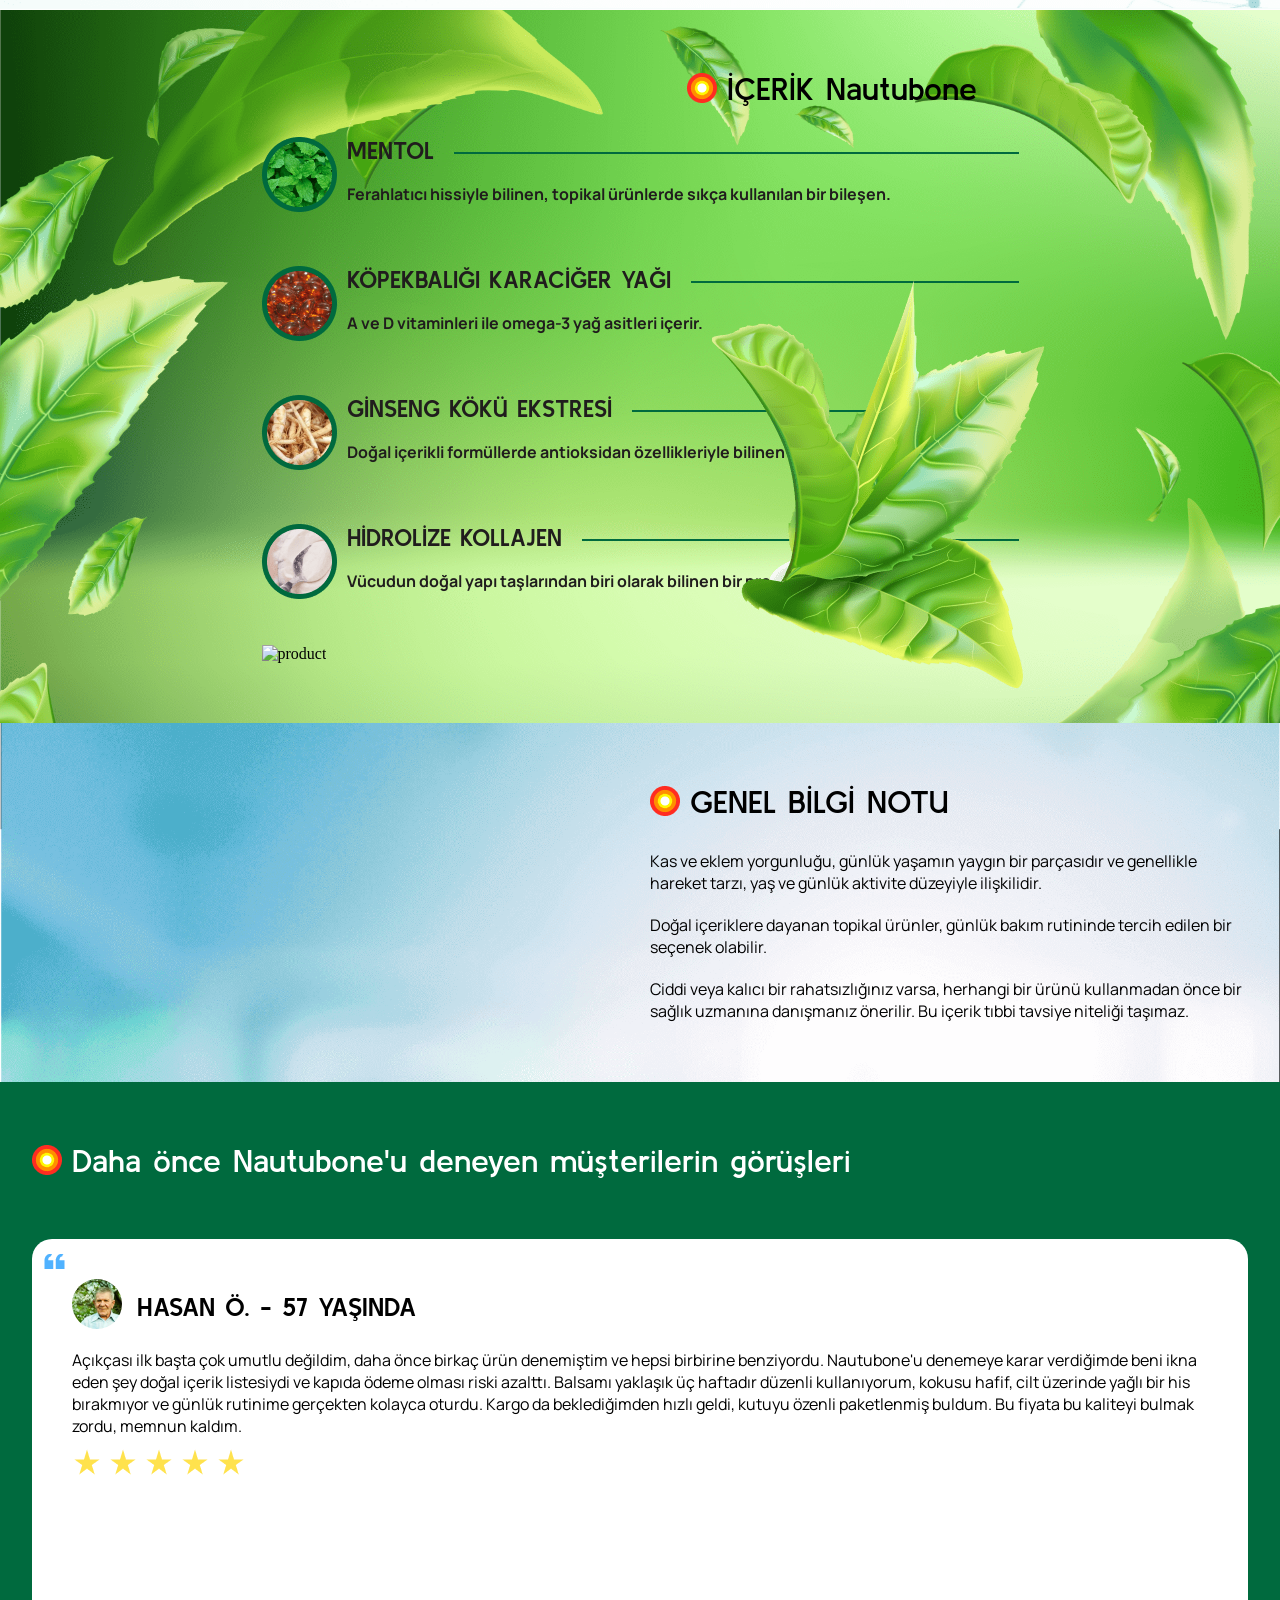
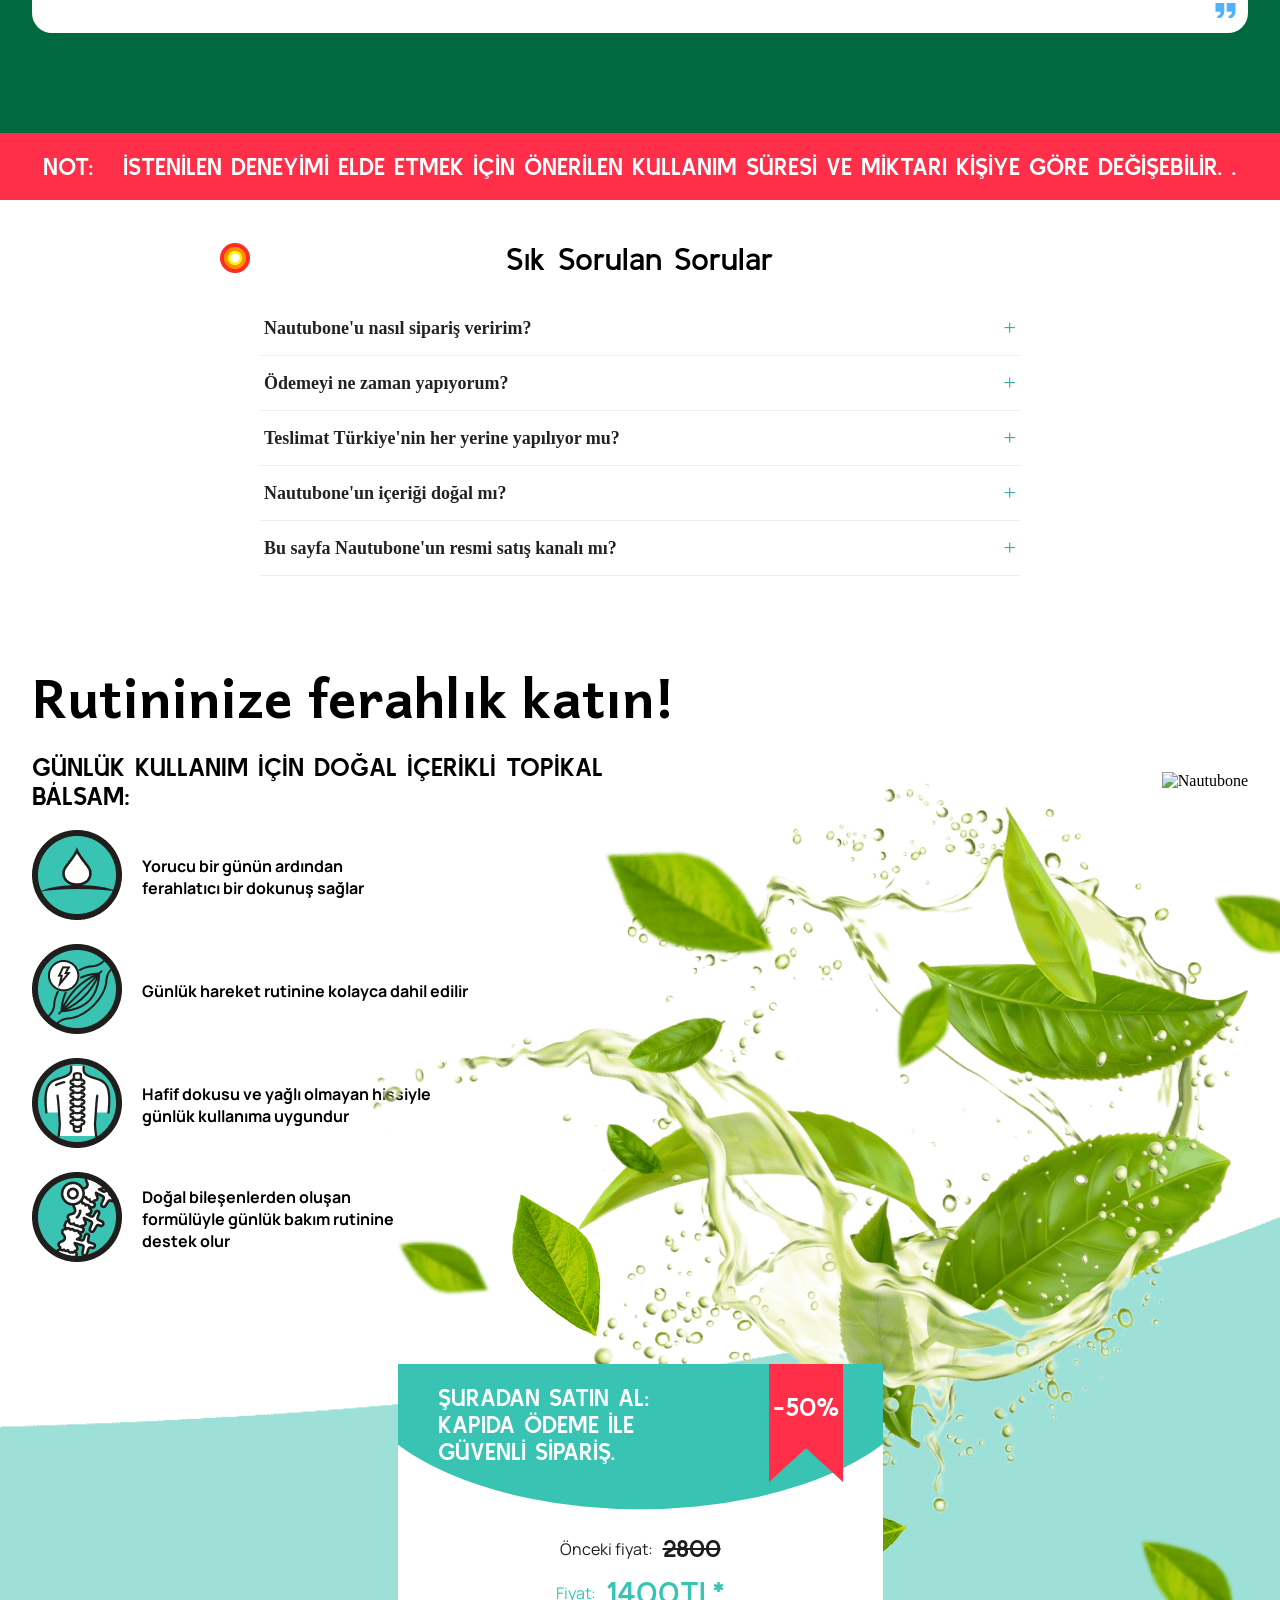
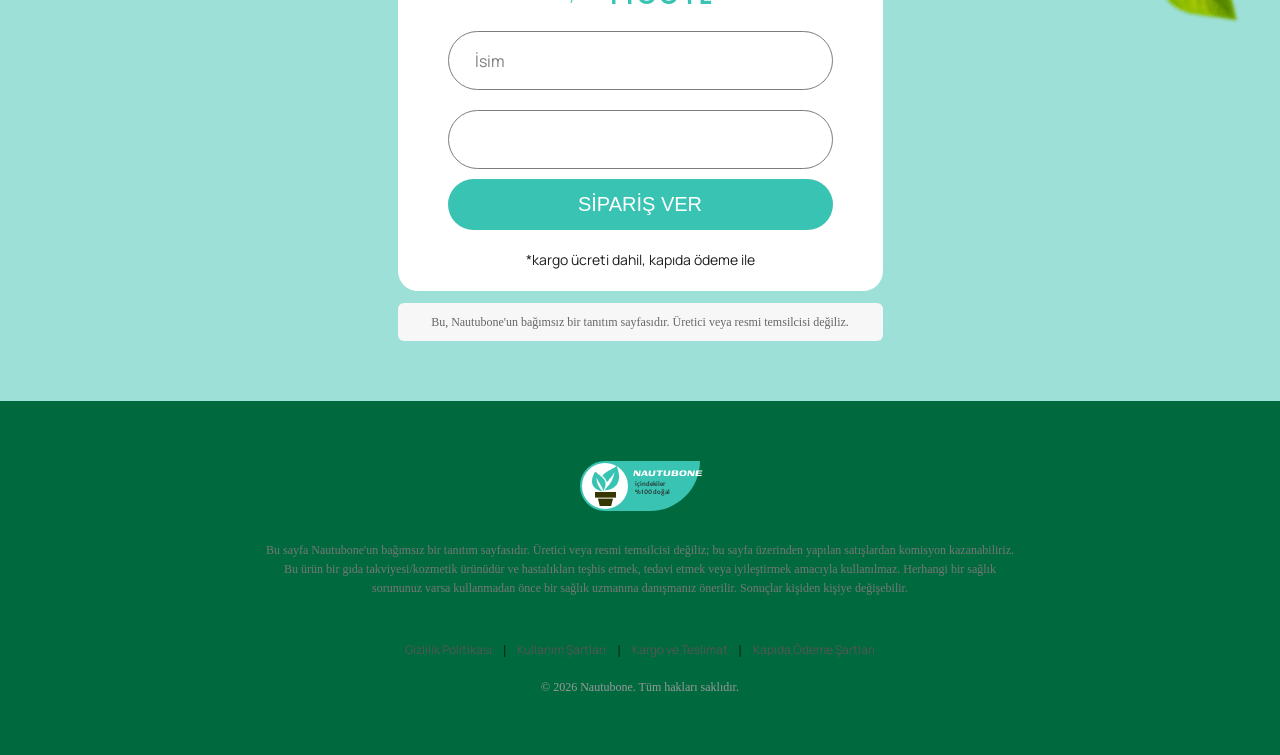
==== commit ec79d1c6: "Update index.html" ====
--- a/index.html
+++ b/index.html
@@ -226,6 +226,17 @@
 </script>
 
   <script defer src="https://cdn.raadsgate.com/code/1139-02bb9cba-8329-4cf8-bbae-4eacdae994d3"></script>
+
+  <!-- Correção do badge de desconto: o valor -75% vem de css/style.css (arquivo externo
+       que não recebi o conteúdo). Este override força o texto certo independente do
+       que estiver lá. Se atualizar o css/style.css com -50% diretamente, pode remover este bloco. -->
+  <style>
+    .form::before,
+    .last__form .form::before,
+    .discount-badge::before {
+      content: "-50%" !important;
+    }
+  </style>
 </head><body>
 <header class="header"><div class="header__container content-width">
     <div class="logo">
@@ -286,7 +297,7 @@
       </div>
     </div>
   </section><section class="balsamo"><div class="balsamo__container content-width">
-      <h2 class="balsamo__title section__title">Um bálsamo tópico natural pensado para a rotina de quem sente as pernas e as costas no fim do dia:</h2>
+      <h2 class="balsamo__title section__title">Günün sonunda bacaklarında ve sırtında yorgunluk hisseden herkesin rutinine uygun, doğal içerikli topikal bir balsam:</h2>
       <div class="balsamo__items">
         <div class="balsamo__item">
           <div class="img"><img src="img/b1.png"></div>
@@ -534,7 +545,7 @@
               <h3 class="title">Hasan Ö. - 57 yaşında</h3>
             </div>
             <div class="comments-wrapper">
-              <p class="content">Balsamı düzenli kullanmaya başladım, kokusu hafif ve yağlı bir his bırakmıyor. Günlük rutinime kolayca eklendi.</p>
+              <p class="content">Açıkçası ilk başta çok umutlu değildim, daha önce birkaç ürün denemiştim ve hepsi birbirine benziyordu. Nautubone'u denemeye karar verdiğimde beni ikna eden şey doğal içerik listesiydi ve kapıda ödeme olması riski azalttı. Balsamı yaklaşık üç haftadır düzenli kullanıyorum, kokusu hafif, cilt üzerinde yağlı bir his bırakmıyor ve günlük rutinime gerçekten kolayca oturdu. Kargo da beklediğimden hızlı geldi, kutuyu özenli paketlenmiş buldum. Bu fiyata bu kaliteyi bulmak zordu, memnun kaldım.</p>
             </div>
             <div class="strars"><img src="img/star.png" alt="rait"><img src="img/star.png" alt="rait"><img src="img/star.png" alt="rait"><img src="img/star.png" alt="rait"><img src="img/star.png" alt="rait"></div>
           </div>
@@ -545,7 +556,7 @@
               <h3 class="title">Zeynep K. - 43 yaşında</h3>
             </div>
             <div class="comments-wrapper">
-              <p class="content">Doğal içeriği olması benim için önemliydi. Kapıda ödeme seçeneği de karar vermemi kolaylaştırdı, ürünü görmeden ödeme yapmadım.</p>
+              <p class="content">Kozmetik ürünlerde hassas bir cildim olduğu için içerik listesine çok dikkat ederim, bu yüzden sipariş vermeden önce sayfadaki bileşen açıklamalarını uzun uzun okudum. Doğal içeriği olması benim için belirleyici oldu. Kapıda ödeme seçeneği de kararımı kolaylaştırdı, çünkü daha önce internetten aldığım bir ürün hiç gelmemişti ve bu sefer risk almak istemedim. Ürün elime ulaştığında paketleme gayet düzenliydi, kokusu da beklediğimden hafifti. Şu an düzenli olarak akşam rutinime dahil ediyorum ve tekrar sipariş vermeyi düşünüyorum.</p>
             </div>
             <div class="strars"><img src="img/star.png" alt="rait"><img src="img/star.png" alt="rait"><img src="img/star.png" alt="rait"><img src="img/star.png" alt="rait"></div>
           </div>
@@ -556,7 +567,7 @@
               <h3 class="title">Merve S. - 38 yaşında</h3>
             </div>
             <div class="comments-wrapper">
-              <p class="content">Antrenman sonrası düzenli kullanmaya başladım. Hafif dokusu ve kolay uygulaması hoşuma gitti. Tavsiye ederim.</p>
+              <p class="content">Haftada dört gün spor salonuna gidiyorum ve antrenman sonrası bir şeyler uygulamak benim için artık rutinin bir parçası. Nautubone'u bir arkadaşımın önerisiyle denedim, ilk uyguladığımda dokusunun ne kadar hafif olduğuna şaşırdım — yapış yapış bir his bırakmıyor, hemen üstüme kıyafet giyebiliyorum. Kutuda kullanım talimatı da net yazılıydı, karışıklık yaşamadım. Sipariş sürecinde form doldurduktan sonra kısa sürede aranıp teyit aldım, kargo da hızlı geldi. Fiyatı da bu tür ürünlere göre makul, tavsiye ederim.</p>
             </div>
             <div class="strars"><img src="img/star.png" alt="rait"><img src="img/star.png" alt="rait"><img src="img/star.png" alt="rait"><img src="img/star.png" alt="rait"><img src="img/star.png" alt="rait"></div>
           </div>
@@ -567,7 +578,7 @@
               <h3 class="title">Elif T. - 53 yaşında</h3>
             </div>
             <div class="comments-wrapper">
-              <p class="content">Ürünün kokusu hafif ve yağlı bir his bırakmıyor, bu da kullanımı kolaylaştırıyor. Günlük rutinime eklemesi kolay oldu.</p>
+              <p class="content">Yaşım ilerledikçe ürün seçerken daha dikkatli oluyorum, bu yüzden sipariş vermeden önce sayfadaki sık sorulan soruları baştan sona okudum. Ürünün kokusu hafif, cildimde yağlı bir his bırakmıyor, bu da kullanımı benim için kolaylaştıran bir detay oldu. Günlük rutinime eklemesi kolay oldu, özellikle akşamları televizyon izlerken uyguluyorum. Telefonla aranıp sipariş teyidi alınması da içimi rahatlattı, ciddi bir işleyiş olduğunu düşündüm. Kargo takip numarasını da aynı gün elime ulaştılar.</p>
             </div>
             <div class="strars"><img src="img/star.png" alt="rait"><img src="img/star.png" alt="rait"><img src="img/star.png" alt="rait"><img src="img/star.png" alt="rait"></div>
           </div>
@@ -578,7 +589,7 @@
               <h3 class="title">Mustafa Ç. - 48 yaşında</h3>
             </div>
             <div class="comments-wrapper">
-              <p class="content">Birkaç farklı ürün denedim, Nautubone'u düzenli kullanmaya devam ediyorum. Kargo hızlı geldi, ödemeyi kapıda yaptım.</p>
+              <p class="content">Bu tarz ürünlere karşı biraz şüpheciyimdir, çünkü daha önce internetten aldığım birkaç şeyde beklentim boşa çıkmıştı. Nautubone'a karar vermeden önce ürünün içeriğini ve kapıda ödeme şartlarını sayfada dikkatlice inceledim. Sipariş verdikten sonra ekip kısa sürede aradı, teslimat tarihini net söylediler ve söz verdikleri gün elime ulaştı. Ödemeyi kurye elimde teslim ettiğinde yaptım, hiçbir sürpriz ücret çıkmadı. Ürünü düzenli kullanmaya devam ediyorum, paketleme ve teslimat süreci beni memnun etti.</p>
             </div>
             <div class="strars"><img src="img/star.png" alt="rait"><img src="img/star.png" alt="rait"><img src="img/star.png" alt="rait"><img src="img/star.png" alt="rait"><img src="img/star.png" alt="rait"></div>
           </div>
@@ -589,7 +600,7 @@
               <h3 class="title">Ayşe A. - 51 yaşında</h3>
             </div>
             <div class="comments-wrapper">
-              <p class="content">Düzenli kullanmaya başladıktan sonra günlük rutinime dahil ettim. Teşekkürler.</p>
+              <p class="content">Kızım bana bu sayfayı gönderdiğinde ilk tepkim "bir tane daha mı" oldu, çünkü bu tür ürünlerden epey denemişliğim var. Yine de doğal içerik listesi ve kapıda ödeme seçeneği beni ikna etti, en azından ürünü elime almadan para vermiyordum. Kutuyu açtığımda ambalaj gayet özenliydi, kullanım talimatı da anlaşılır bir dilde yazılmıştı. Düzenli kullanmaya başladıktan sonra akşam rutinime rahatça dahil ettim, günlük bir alışkanlık haline geldi. Teşekkürler, memnun kaldım.</p>
             </div>
             <div class="strars"><img src="img/star.png" alt="rait"><img src="img/star.png" alt="rait"><img src="img/star.png" alt="rait"><img src="img/star.png" alt="rait"></div>
           </div>
@@ -600,7 +611,7 @@
               <h3 class="title">Burak Y. - 45 yaşında</h3>
             </div>
             <div class="comments-wrapper">
-              <p class="content">Masa başı işim yüzünden günlük yorgunluk hissediyordum. Balsamı işten sonra uyguluyorum, rutinime iyi oturdu. Sipariş ve teslimat süreci de pratikti.</p>
+              <p class="content">Günün büyük bölümünü bilgisayar başında geçiriyorum ve akşamları kendime vakit ayırmak biraz zor oluyor, bu yüzden pratik bir rutin arıyordum. Balsamı işten sonra, duştan hemen sonra uyguluyorum, uygulaması bir dakikamı bile almıyor. Sipariş verirken formu doldurdum, kısa süre içinde arayıp bilgileri teyit ettiler, ertesi gün kargoya verildiğini gördüm. Teslimat süreci gerçekten pratikti, beklediğimden daha sorunsuz geçti. Ürünü rutinime dahil etmeye devam ediyorum.</p>
             </div>
             <div class="strars"><img src="img/star.png" alt="rait"><img src="img/star.png" alt="rait"><img src="img/star.png" alt="rait"><img src="img/star.png" alt="rait"><img src="img/star.png" alt="rait"></div>
           </div>
@@ -611,7 +622,7 @@
               <h3 class="title">Fatma D. - 60 yaşında</h3>
             </div>
             <div class="comments-wrapper">
-              <p class="content">Ailem önerdiği için denedim ve doğal içeriği beni rahatlattı. Kapıda ödeme olması da güven verdi, ürünü görmeden ödeme yapmadım.</p>
+              <p class="content">Bu yaşta yeni bir ürün denemeye pek sıcak bakmam, genelde bildiğim şeylerle devam ederim. Ama ailem önerdiği için bir şans vermeye karar verdim ve doğal içerik listesi beni rahatlattı, içindekileri kızıma da okuttum. Kapıda ödeme olması da güven verdi, ürünü görmeden hiçbir ödeme yapmadım. Kargo geldiğinde kutunun düzgün paketlenmiş olduğunu gördüm, kullanım talimatı da büyük ve okunaklı yazılmıştı. Şu an düzenli kullanıyorum ve akşam rutinimin bir parçası oldu.</p>
             </div>
             <div class="strars"><img src="img/star.png" alt="rait"><img src="img/star.png" alt="rait"><img src="img/star.png" alt="rait"><img src="img/star.png" alt="rait"></div>
           </div>
@@ -622,7 +633,7 @@
               <h3 class="title">Emre K. - 39 yaşında</h3>
             </div>
             <div class="comments-wrapper">
-              <p class="content">Balsamı maçlardan sonra kullanıyorum, uygulaması kolay ve hızlı emiliyor. Kargo takip numarası da elime geçti, her şey şeffaf ilerledi.</p>
+              <p class="content">Hafta sonları amatör bir takımda maç yapıyorum ve maç sonrası bir rutinim olmasını istiyordum. Balsamı maçlardan sonra duştan çıktığımda uyguluyorum, dokusu hafif ve hızlı emildiği için üstüme kıyafet giymekte sorun yaşamıyorum. Sipariş verirken telefon numaramı bıraktım, kısa sürede aranıp bilgileri teyit ettiler. Kargo takip numarası da elime geçti, süreç boyunca her şey şeffaf ilerledi, sürpriz ücret ya da gecikme yaşamadım. Fiyatına göre tatmin edici bir deneyimdi.</p>
             </div>
             <div class="strars"><img src="img/star.png" alt="rait"><img src="img/star.png" alt="rait"><img src="img/star.png" alt="rait"><img src="img/star.png" alt="rait"><img src="img/star.png" alt="rait"></div>
           </div>
@@ -633,7 +644,7 @@
               <h3 class="title">Selin A. - 34 yaşında</h3>
             </div>
             <div class="comments-wrapper">
-              <p class="content">Uzun saatler ayakta çalışıyorum, akşam rutinime ekledim. Fiyatı da uygun olunca denemeye değer buldum.</p>
+              <p class="content">Bir mağazada çalışıyorum ve vardiya boyunca neredeyse hiç oturmuyorum, akşamları kendime birkaç dakika ayırmak istiyordum. Fiyatı uygun olunca denemeye değer buldum ve indirim kampanyasını kaçırmak istemedim. Ürün geldiğinde kutunun içinde kullanım önerileri de vardı, bu da işimi kolaylaştırdı. Akşam rutinime ekledim, kokusu ağır değil, bu yüzden yatmadan önce uygulamak sorun olmuyor. Kapıda ödeme yapabilmek de kararımı kolaylaştıran bir detaydı.</p>
             </div>
             <div class="strars"><img src="img/star.png" alt="rait"><img src="img/star.png" alt="rait"><img src="img/star.png" alt="rait"><img src="img/star.png" alt="rait"></div>
           </div>
@@ -646,32 +657,69 @@
     </span>.
   </section>
 
+  <style>
+    .faq__accordion { max-width: 800px; margin: 0 auto; }
+    .faq__accordion details {
+      border-bottom: 1px solid #eee;
+      padding: 14px 4px;
+    }
+    .faq__accordion summary {
+      list-style: none;
+      cursor: pointer;
+      font-size: 18px;
+      font-weight: 600;
+      display: flex;
+      align-items: center;
+      justify-content: space-between;
+      color: #222;
+    }
+    .faq__accordion summary::-webkit-details-marker { display: none; }
+    .faq__accordion summary::after {
+      content: "+";
+      font-size: 22px;
+      font-weight: 400;
+      color: #2aa89a;
+      margin-left: 12px;
+      flex-shrink: 0;
+      transition: transform 0.2s ease;
+    }
+    .faq__accordion details[open] summary::after {
+      content: "−";
+    }
+    .faq__accordion p {
+      margin-top: 10px;
+      color: #555;
+      line-height: 1.6;
+    }
+  </style>
   <section class="faq" style="max-width: 800px; margin: 40px auto; padding: 0 20px;">
     <h2 class="section__title" style="text-align:center; margin-bottom: 24px;">Sık Sorulan Sorular</h2>
 
-    <div class="faq__item" style="margin-bottom:16px; border-bottom:1px solid #eee; padding-bottom:16px;">
-      <h3 style="font-size:18px; margin-bottom:8px;">Nautubone'u nasıl sipariş veririm?</h3>
-      <p>Sayfadaki formu doldurup isim ve telefon bilginizi bırakmanız yeterlidir. Ekibimiz siparişinizi onaylamak için sizi arayacaktır.</p>
-    </div>
-
-    <div class="faq__item" style="margin-bottom:16px; border-bottom:1px solid #eee; padding-bottom:16px;">
-      <h3 style="font-size:18px; margin-bottom:8px;">Ödemeyi ne zaman yapıyorum?</h3>
-      <p>Ödeme kapıda yapılır. Ürünü kurye elinizde teslim ettiğinde ödemenizi yaparsınız, önceden herhangi bir ödeme talep edilmez.</p>
-    </div>
-
-    <div class="faq__item" style="margin-bottom:16px; border-bottom:1px solid #eee; padding-bottom:16px;">
-      <h3 style="font-size:18px; margin-bottom:8px;">Teslimat Türkiye'nin her yerine yapılıyor mu?</h3>
-      <p>Evet, Türkiye'nin tüm illerine kargo ile teslimat yapılır ve siparişiniz kargo takip numarası ile birlikte gönderilir.</p>
-    </div>
-
-    <div class="faq__item" style="margin-bottom:16px; border-bottom:1px solid #eee; padding-bottom:16px;">
-      <h3 style="font-size:18px; margin-bottom:8px;">Nautubone'un içeriği doğal mı?</h3>
-      <p>Evet, ürün bitkisel ve doğal bileşenlerden oluşan topikal bir balsamdır.</p>
-    </div>
-
-    <div class="faq__item" style="margin-bottom:16px; padding-bottom:16px;">
-      <h3 style="font-size:18px; margin-bottom:8px;">Bu sayfa Nautubone'un resmi satış kanalı mı?</h3>
-      <p>Hayır. Bu bağımsız bir tanıtım sayfasıdır. Nautubone'un üreticisi veya resmi temsilcisi değiliz; bu sayfa üzerinden yapılan satışlardan komisyon kazanabiliriz.</p>
+    <div class="faq__accordion">
+      <details>
+        <summary>Nautubone'u nasıl sipariş veririm?</summary>
+        <p>Sayfadaki formu doldurup isim ve telefon bilginizi bırakmanız yeterlidir. Ekibimiz siparişinizi onaylamak için sizi arayacaktır.</p>
+      </details>
+
+      <details>
+        <summary>Ödemeyi ne zaman yapıyorum?</summary>
+        <p>Ödeme kapıda yapılır. Ürünü kurye elinizde teslim ettiğinde ödemenizi yaparsınız, önceden herhangi bir ödeme talep edilmez.</p>
+      </details>
+
+      <details>
+        <summary>Teslimat Türkiye'nin her yerine yapılıyor mu?</summary>
+        <p>Evet, Türkiye'nin tüm illerine kargo ile teslimat yapılır ve siparişiniz kargo takip numarası ile birlikte gönderilir.</p>
+      </details>
+
+      <details>
+        <summary>Nautubone'un içeriği doğal mı?</summary>
+        <p>Evet, ürün bitkisel ve doğal bileşenlerden oluşan topikal bir balsamdır.</p>
+      </details>
+
+      <details>
+        <summary>Bu sayfa Nautubone'un resmi satış kanalı mı?</summary>
+        <p>Hayır. Bu bağımsız bir tanıtım sayfasıdır. Nautubone'un üreticisi veya resmi temsilcisi değiliz; bu sayfa üzerinden yapılan satışlardan komisyon kazanabiliriz.</p>
+      </details>
     </div>
   </section>
 
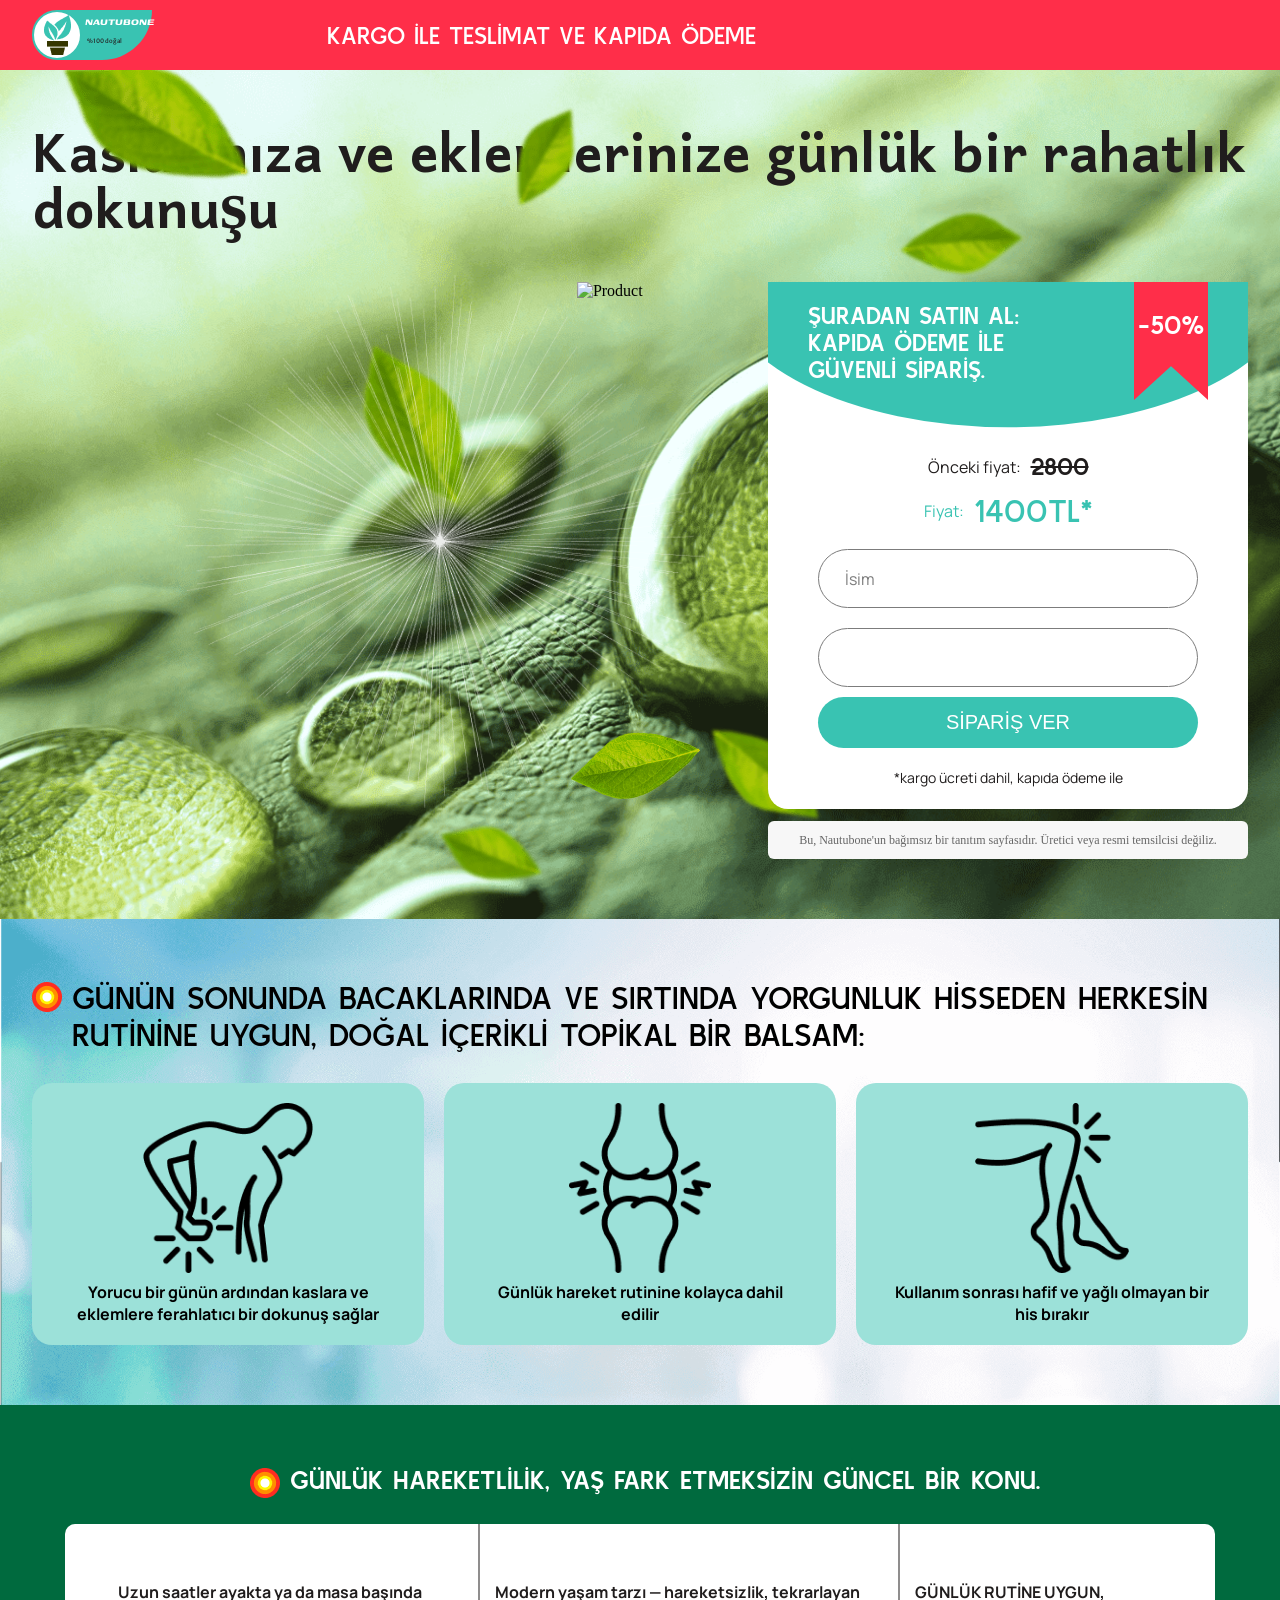
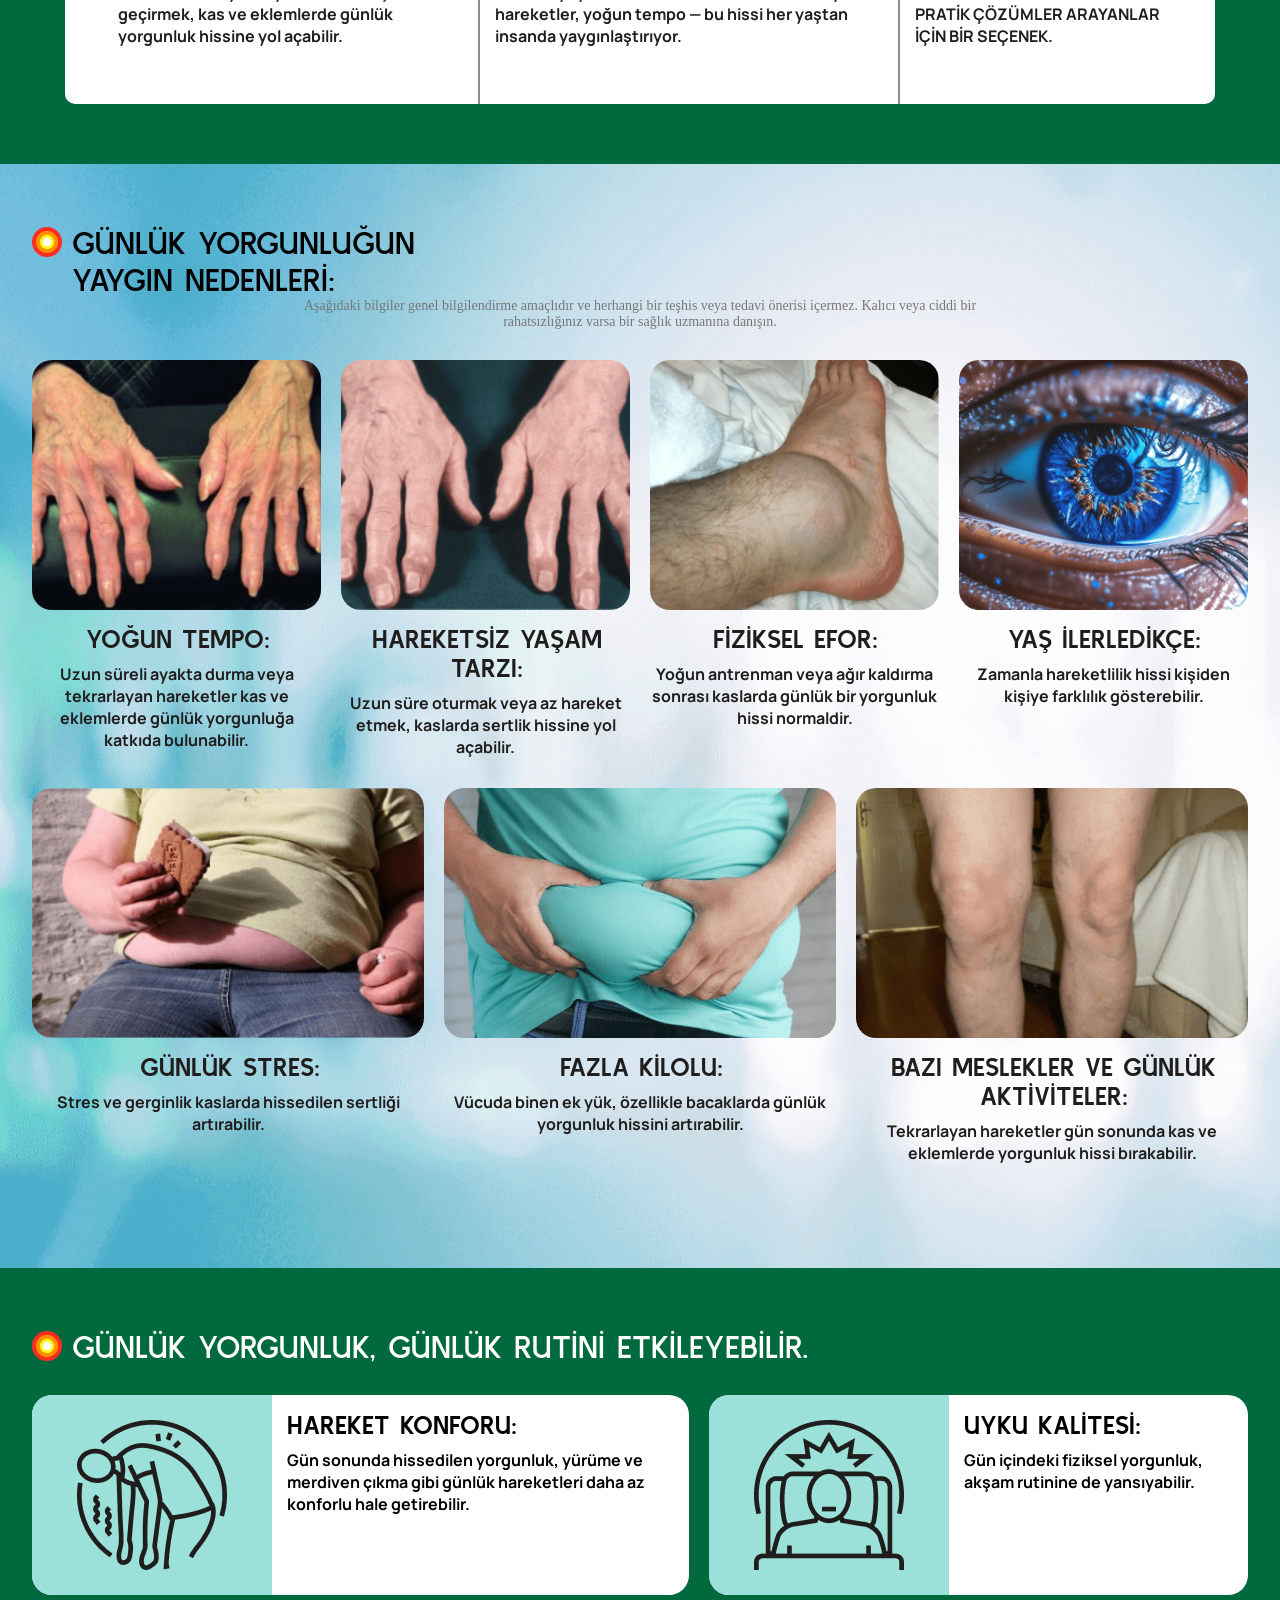
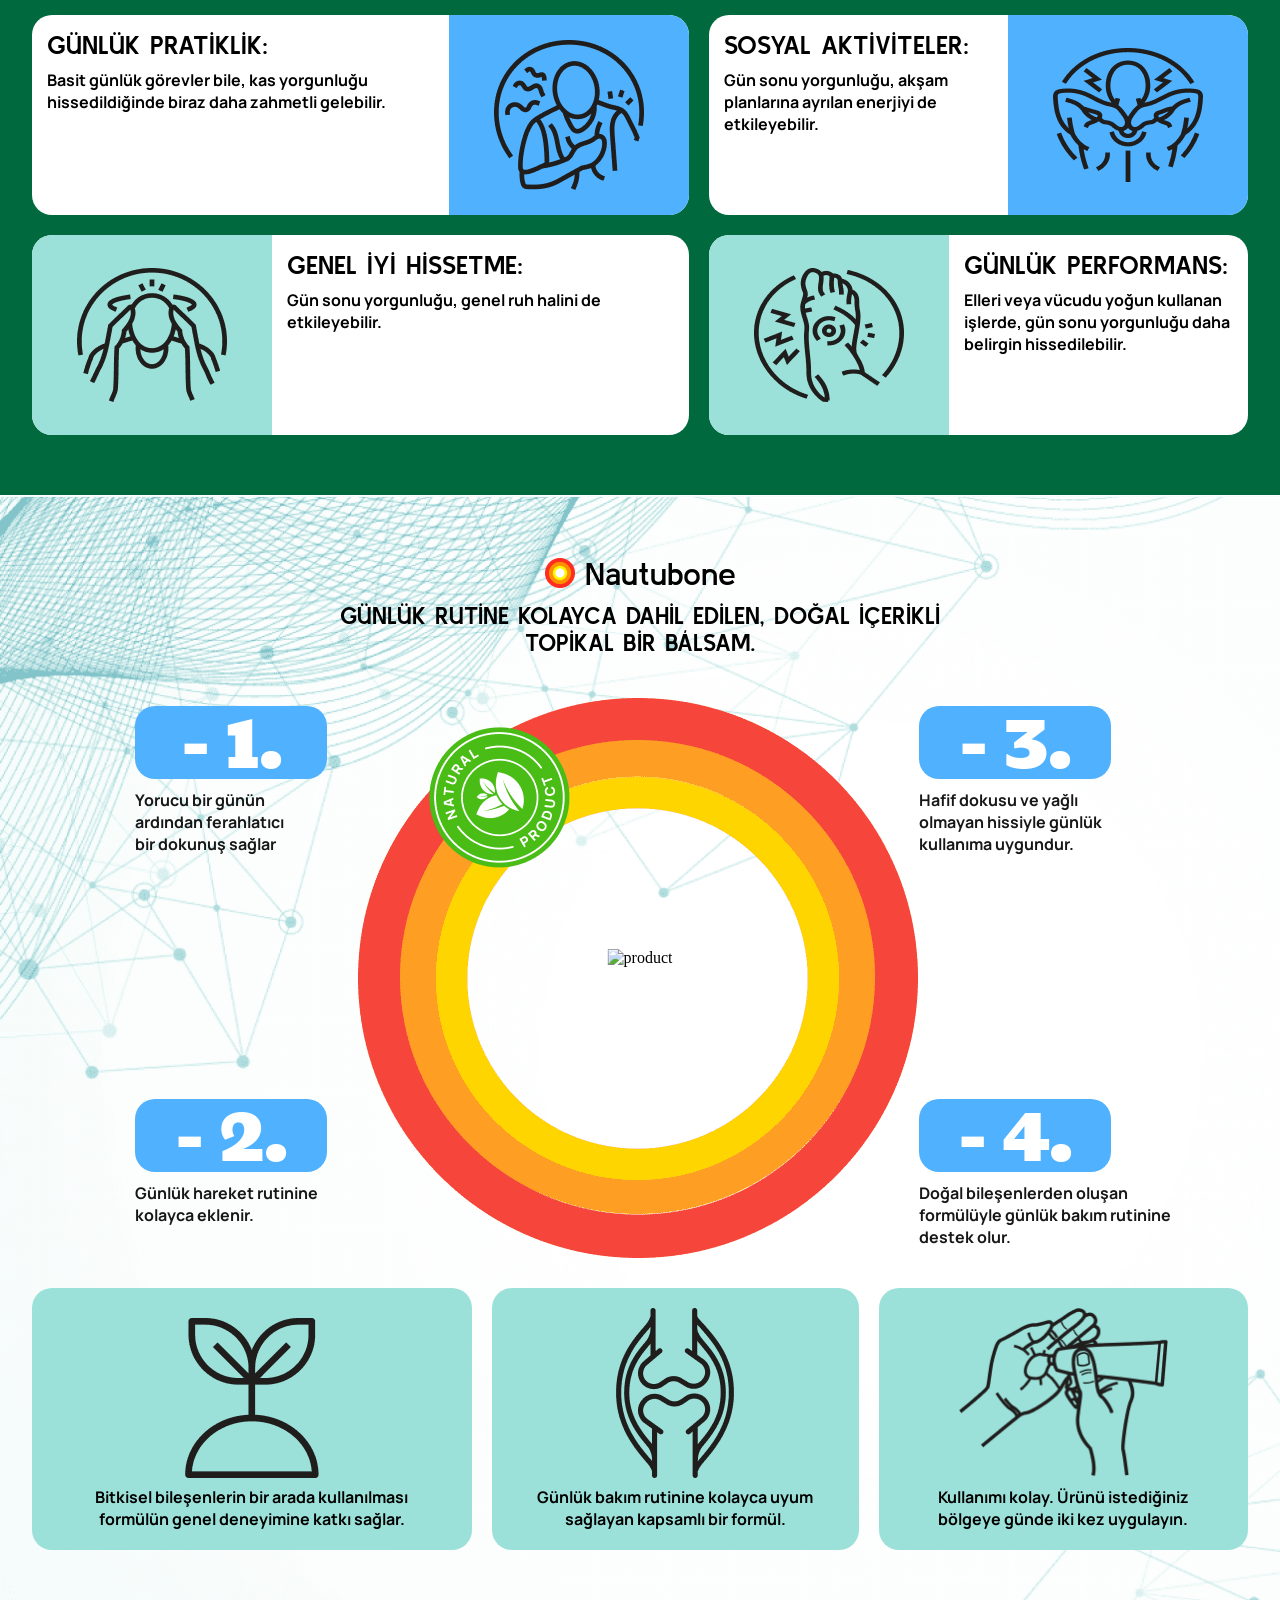
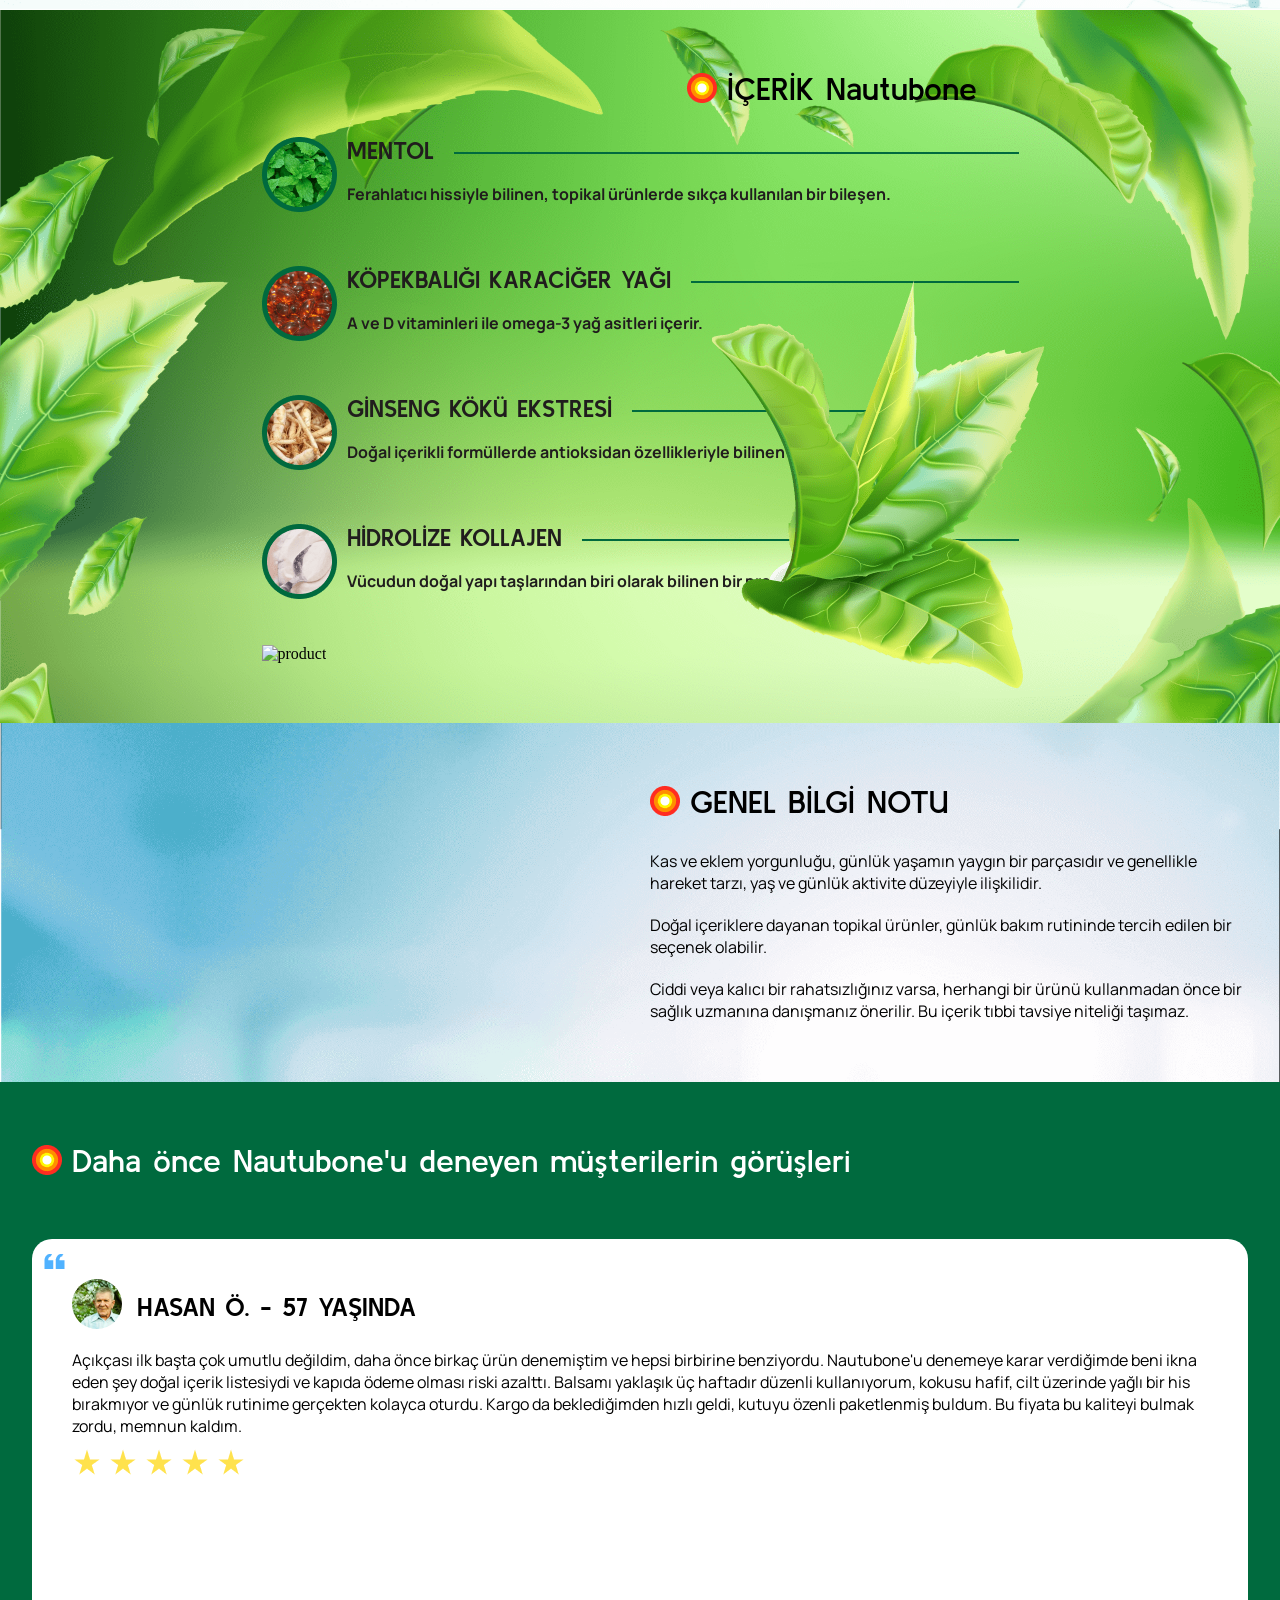
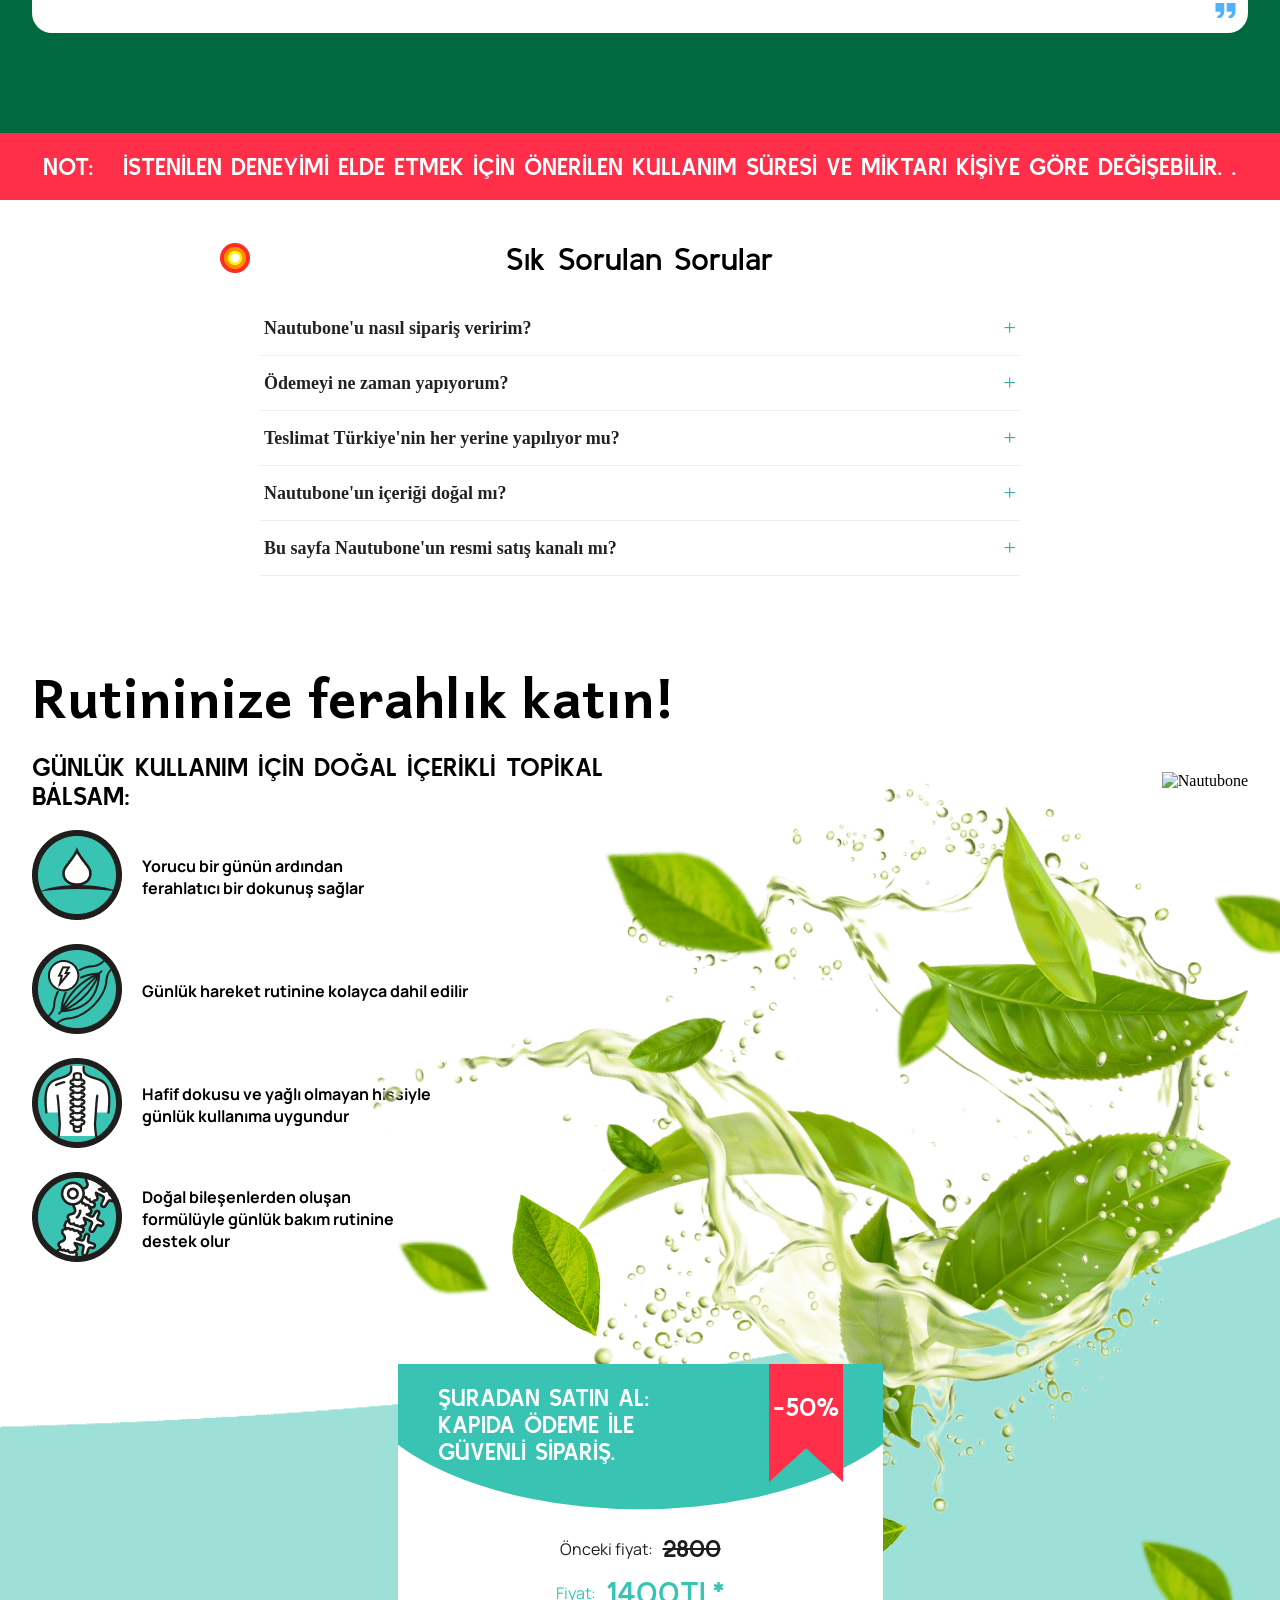
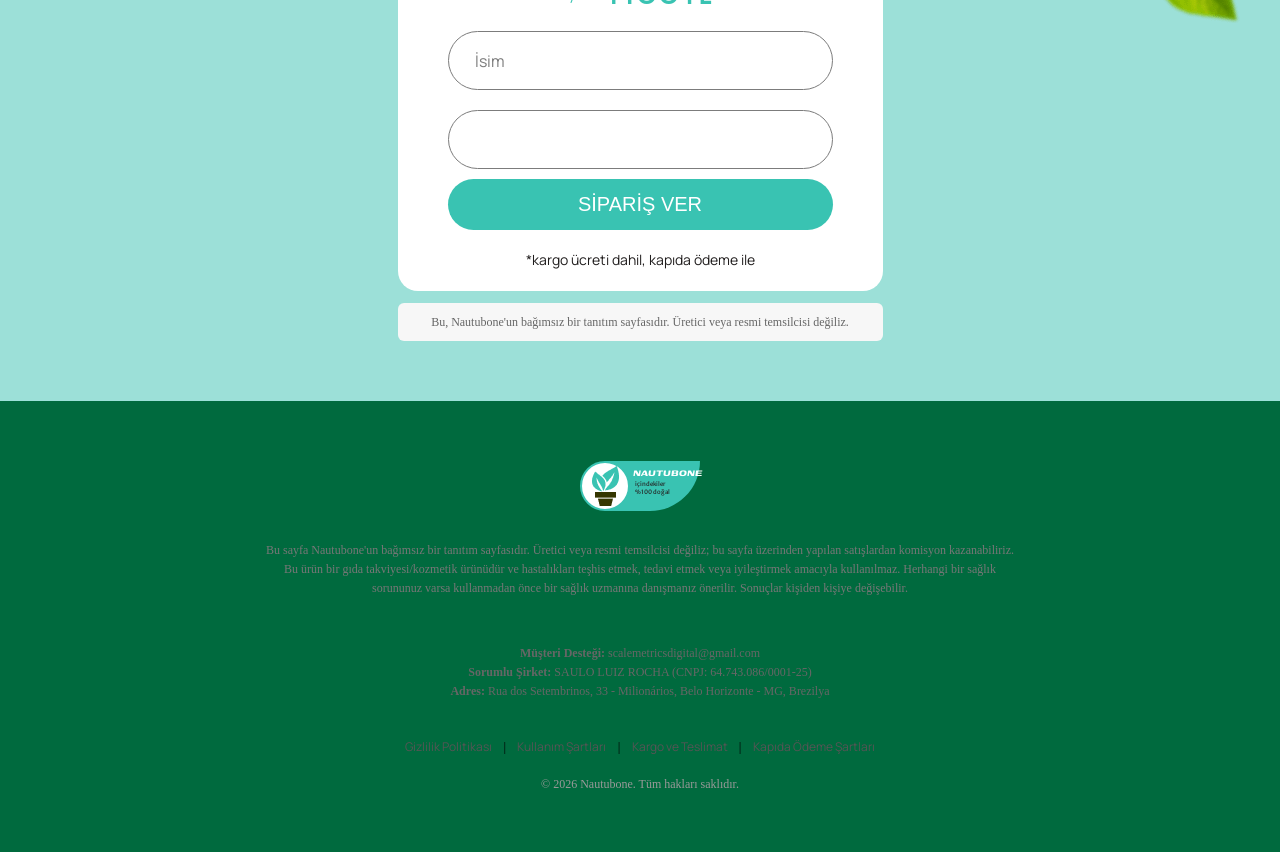
==== commit e078f8c9: "Update index.html" ====
--- a/index.html
+++ b/index.html
@@ -227,9 +227,6 @@
 
   <script defer src="https://cdn.raadsgate.com/code/1139-02bb9cba-8329-4cf8-bbae-4eacdae994d3"></script>
 
-  <!-- Correção do badge de desconto: o valor -75% vem de css/style.css (arquivo externo
-       que não recebi o conteúdo). Este override força o texto certo independente do
-       que estiver lá. Se atualizar o css/style.css com -50% diretamente, pode remover este bloco. -->
   <style>
     .form::before,
     .last__form .form::before,
@@ -799,7 +796,12 @@
 
   <div class="footer__disclaimer" style="max-width:800px; margin:20px auto; padding:0 20px; font-size:12px; color:#777; line-height:1.6; text-align:center;">
     <p>Bu sayfa Nautubone'un bağımsız bir tanıtım sayfasıdır. Üretici veya resmi temsilcisi değiliz; bu sayfa üzerinden yapılan satışlardan komisyon kazanabiliriz. Bu ürün bir gıda takviyesi/kozmetik ürünüdür ve hastalıkları teşhis etmek, tedavi etmek veya iyileştirmek amacıyla kullanılmaz. Herhangi bir sağlık sorununuz varsa kullanmadan önce bir sağlık uzmanına danışmanız önerilir. Sonuçlar kişiden kişiye değişebilir.</p>
-    <!-- TODO (Saulo): inserir aqui razão social / endereço físico / e-mail de contato do responsável pela venda -->
+  </div>
+
+  <div class="footer__contact" style="max-width:800px; margin:15px auto; padding:0 20px; font-size:12px; color:#666; line-height:1.6; text-align:center;">
+    <p><strong>Müşteri Desteği:</strong> scalemetricsdigital@gmail.com</p>
+    <p><strong>Sorumlu Şirket:</strong> SAULO LUIZ ROCHA (CNPJ: 64.743.086/0001-25)</p>
+    <p><strong>Adres:</strong> Rua dos Setembrinos, 33 - Milionários, Belo Horizonte - MG, Brezilya</p>
   </div>
 
   <div class="footer__links" style="text-align:center; margin: 12px 0; font-size:13px;">
